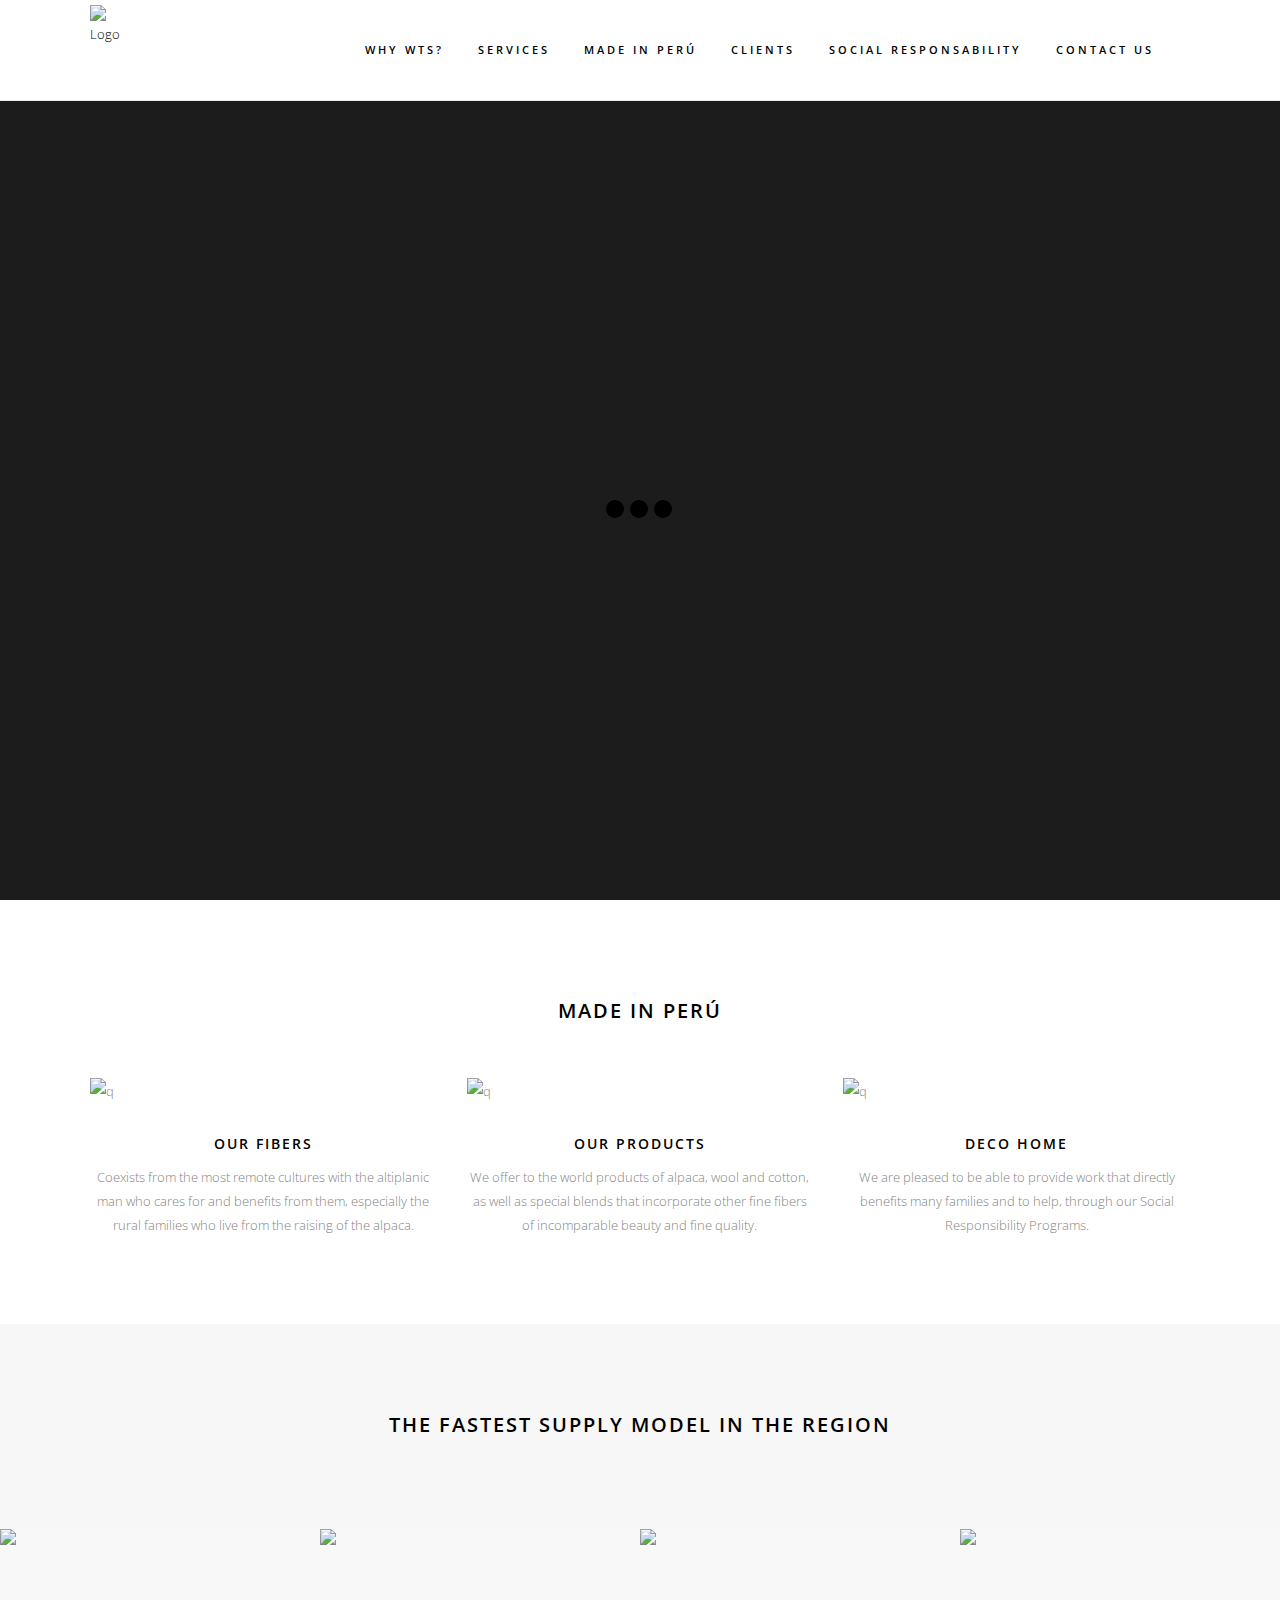
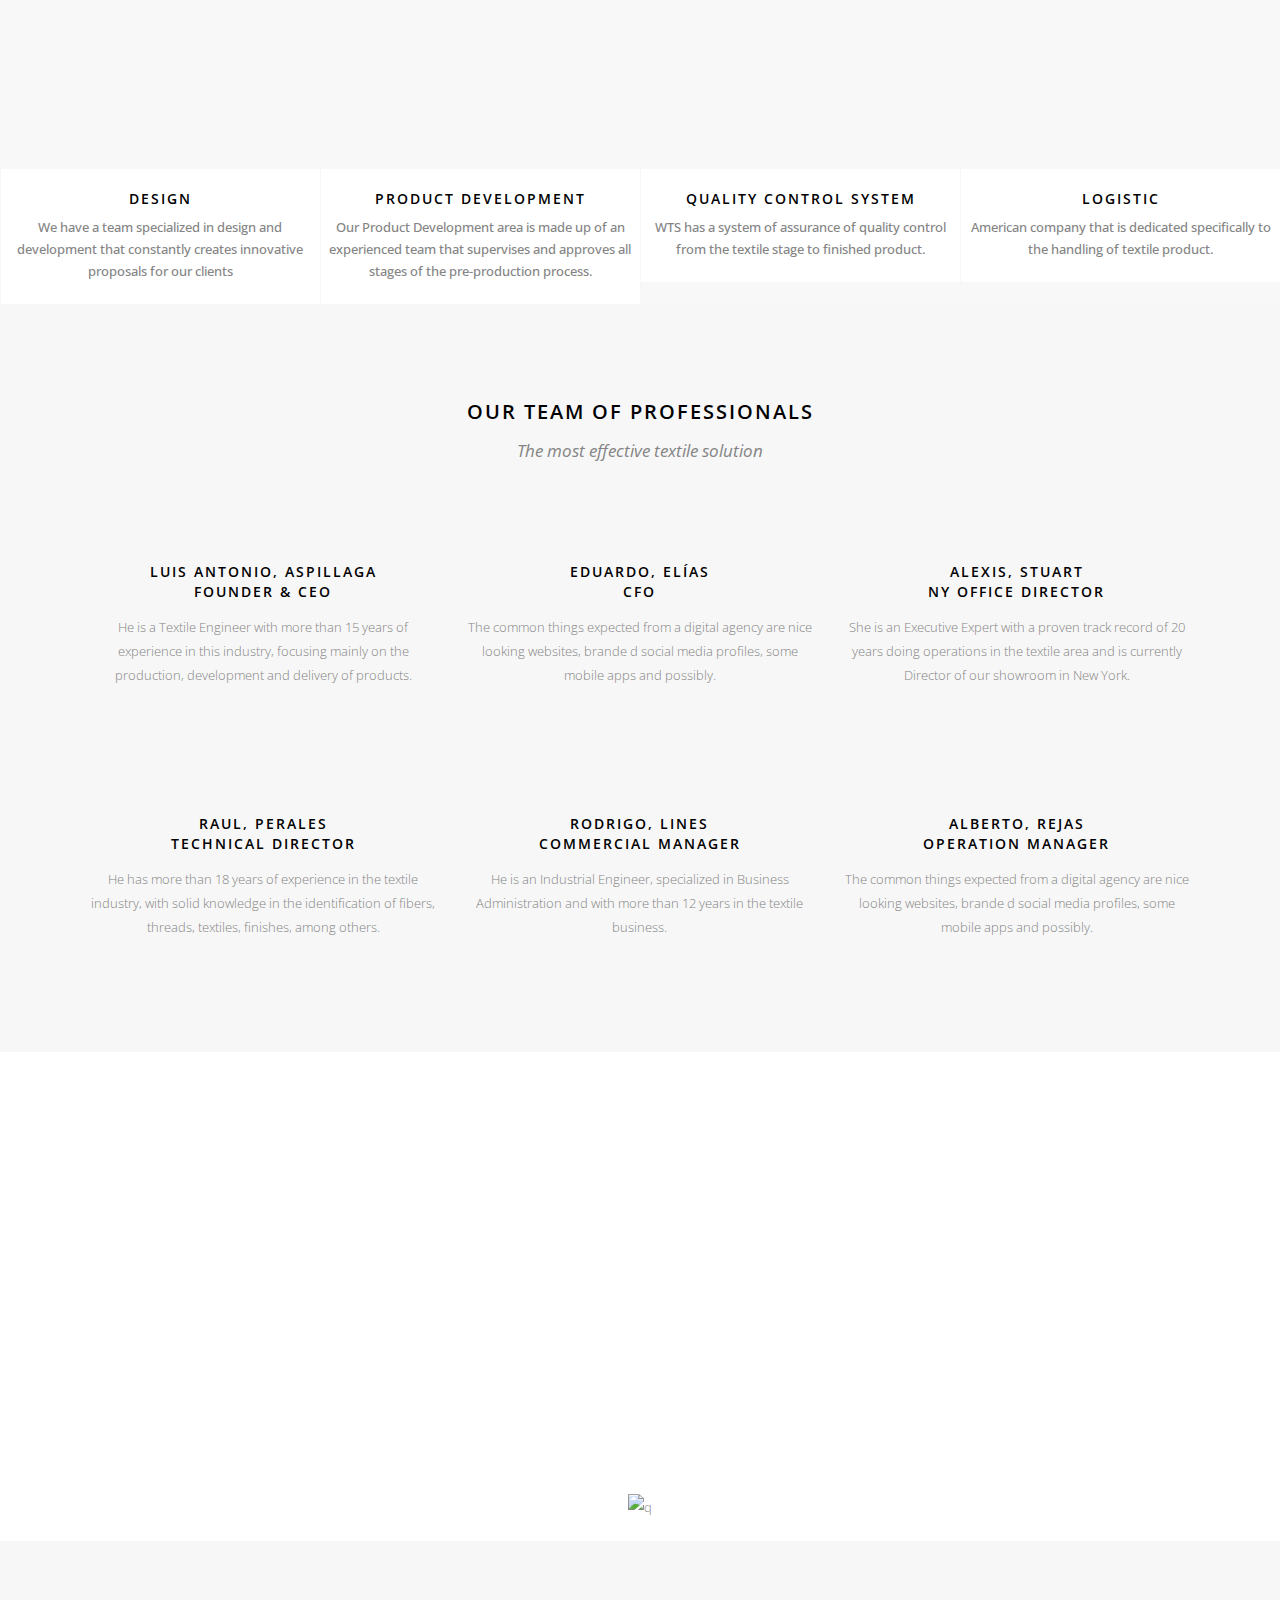
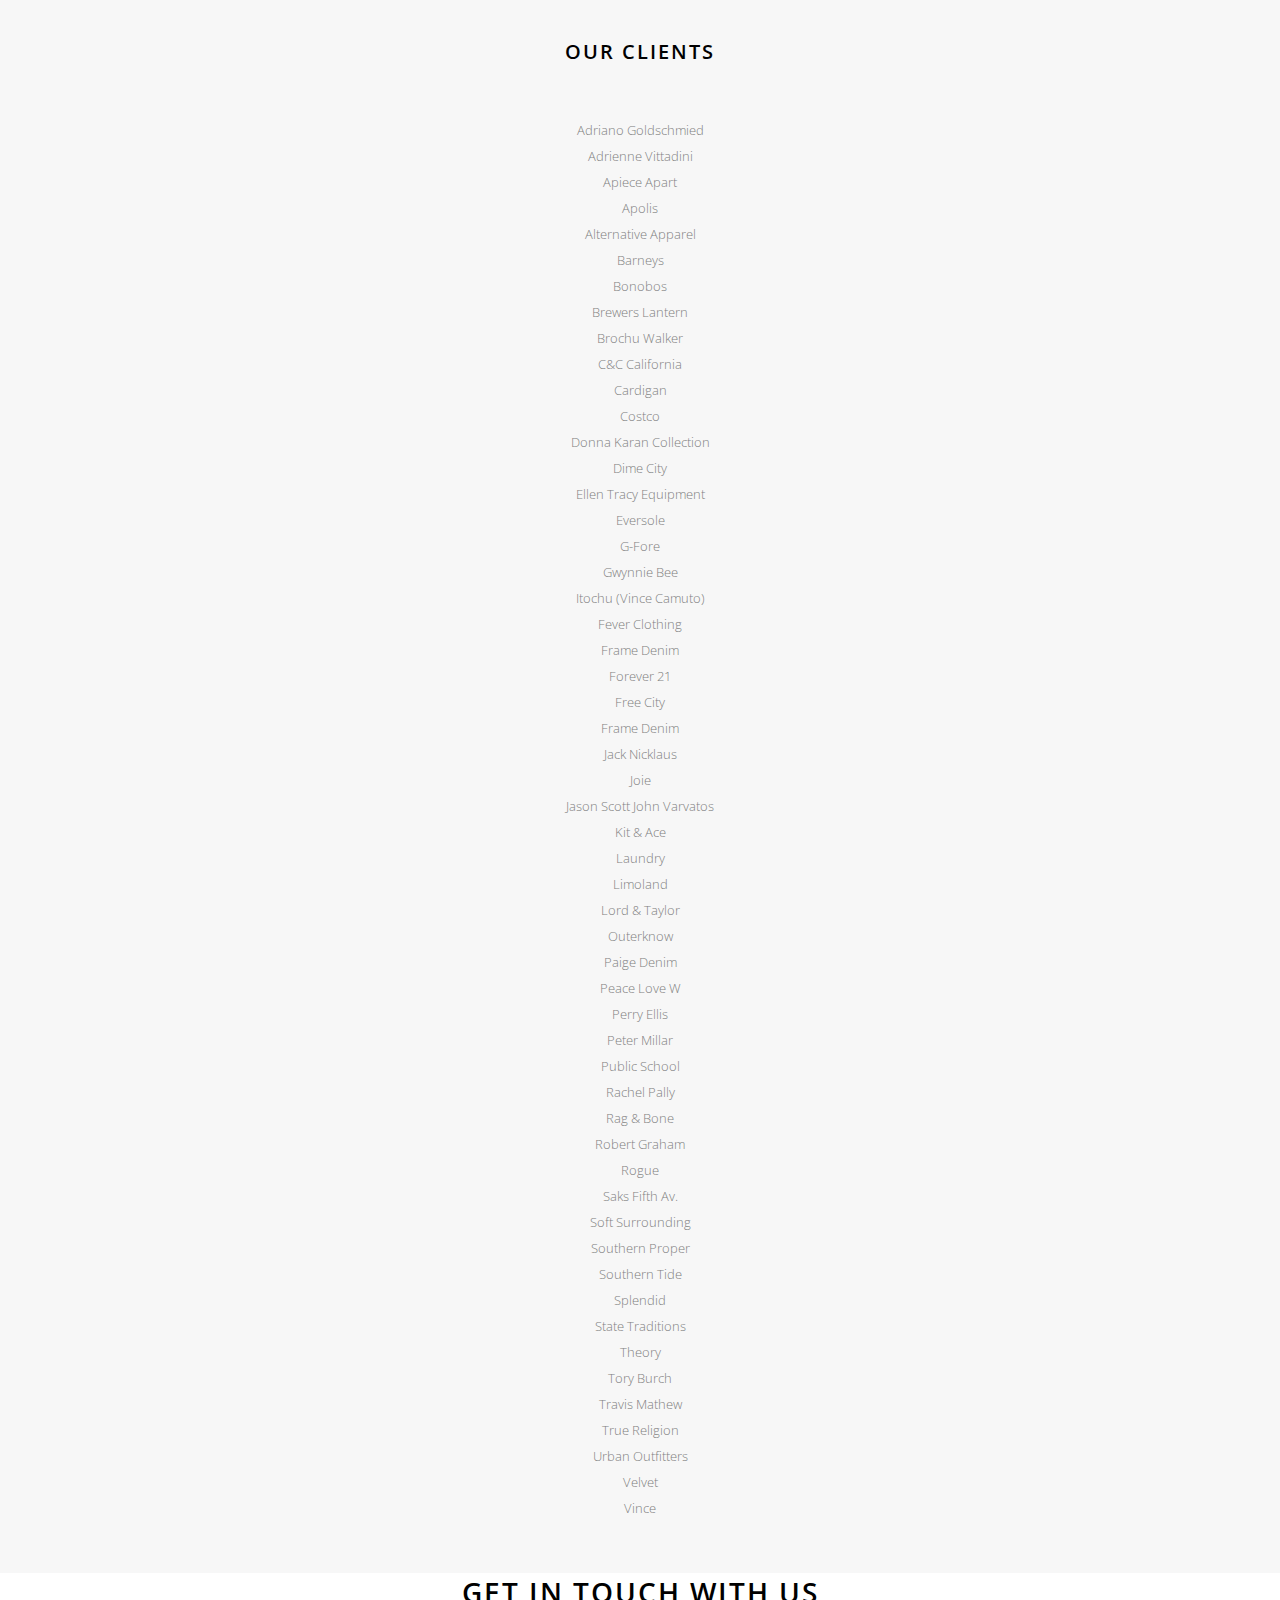
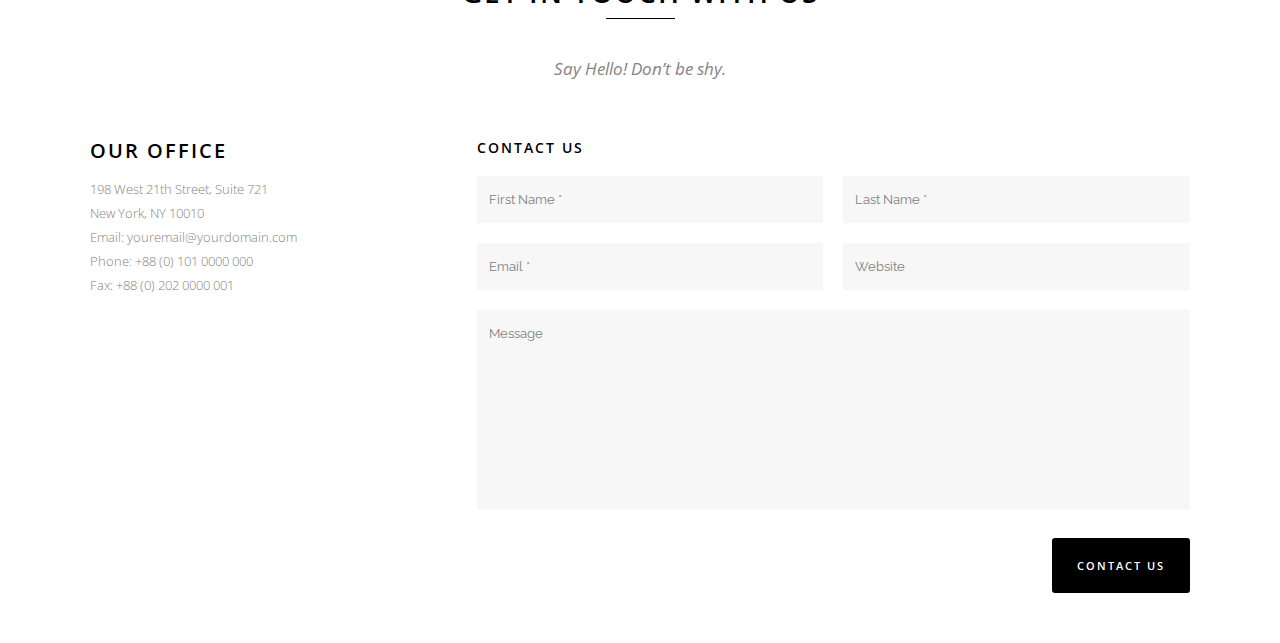
==== index.html @ 3baaa14a "Archivo Web" ====
<!DOCTYPE html>
<html lang="en-US">
<head>
    <meta charset="UTF-8" />
    <meta name="viewport" content="width=device-width,initial-scale=1,user-scalable=no">
    <title>Bridge | Creative Multi-Purpose WordPress Theme</title>
    <link href='http://fonts.googleapis.com/css?family=Raleway:100, 400,300,600,700,500,200|Open+Sans:200,300,400,600,800|Open+Sans:200,300,400,600,700,800|Open+Sans:200,300,400,600,700,800&subset=latin,latin-ext' rel='stylesheet' type='text/css'>
    <link rel='stylesheet' id='ls-google-fonts-css' href='http://fonts.googleapis.com/css?family=Lato:100,300,regular,700,900|Open+Sans:300|Indie+Flower:regular|Oswald:300,regular,700&#038;subset=latin,latin-ext' type='text/css' media='all' />
    <!-- TODO EL THEME SUPER INDISPENSABLE -->
    <link rel='stylesheet' id='stylesheet-css' href='css/main.css' type='text/css' media='all' /> 
    <!-- COLOR DEL FOOTER -->
    <link rel='stylesheet' id='style_dynamic-css' href='css/footerColor.css' type='text/css' media='all' /> 
    <!-- CONTENIDO DEL SLIDER -->
    <link rel='stylesheet' id='responsive-css' href='css/sliderContent.css' type='text/css' media='all' />  
    <!-- PONE EL LINEAL LA SECCIÓN DE 3 FOTOS Y EL SLIDER DE ABAJO -->
    <link rel='stylesheet' id='js_composer_front-css' href='css/horizontalSliderbajoyIMG.css' type='text/css' media='all' /> 
    <!-- Iconos FontAwesome -->
    <link rel="stylesheet" type="text/css" href="css/FontAwesome.css">
    <!--SUPER IMPORANTE PONE FOTOS AL HEADER A LA SECCION IMG JUNTAS Y NÚMEROS AL SLIDER DE ABAJO -->
    <script type='text/javascript' src='JS/imgJuntasyNumerosenSlider.js'></script> 
  
</head>

<body class="home page page-id-15234 page-template page-template-full_width-php ajax_fade page_not_loaded   wpb-js-composer js-comp-ver-4.2.3 vc_responsive">

    <div class="ajax_loader">
        <div class="ajax_loader_1">
            <div class="wave">
                <div class="bounce1"></div>
                <div class="bounce2"></div>
                <div class="bounce3"></div>
            </div>
        </div>
    </div>
  
    <section class="side_menu right">
    <a href="#" target="_self" class="close_side_menu"></a>
    <div id="text-3" class="widget widget_text posts_holder">
        <div class="textwidget">
            <h6>Custom Pages</h6>
            
            <ul>
                <li><a><!-- <a href="http://demo.qodeinteractive.com/bridge21/" target="_self"> --> <span class="qode_icon_shortcode  q_font_awsome_icon   " style=""><i class="fa fa-star-o" style=""></i></span>Home</a></li>
                <li><a><!--<a href="http://demo.qodeinteractive.com/bridge21/about-us/" target="_self">--><span class="qode_icon_shortcode  q_font_awsome_icon   " style=""><i class="fa fa-file" style=""></i></span>About Us</a></li>
                <li><a><!--<a href="http://demo.qodeinteractive.com/bridge21/our-process/" target="_self">--><span class="qode_icon_shortcode  q_font_awsome_icon   " style=""><i class="fa fa-clock-o" style=""></i></span>Our Process</a></li>
                <li><a><!--<a href="http://demo.qodeinteractive.com/bridge21/blog/masonry/" target="_self">--><span class="qode_icon_shortcode  q_font_awsome_icon   " style=""><i class="fa fa-bell" style=""></i></span>Blog</a></li>
                <li><a><!--<a href="http://demo.qodeinteractive.com/bridge21/contact/" target="_self">--><span class="qode_icon_shortcode  q_font_awsome_icon   " style=""><i class="fa fa-tag" style=""></i></span>Contact Us</a></li>
            </ul>
            
            
            <div class="separator  transparent   " style="margin-top: 20px; margin-bottom: 7px;"></div>
            <h6>Portfolio</h6>
            <ul>
                
                <li><a>  <!-- <a href="http://demo.qodeinteractive.com/bridge21/portfolio/gallery-style/five-columns-wide-2/" target="_self">  --> <span class="qode_icon_shortcode  q_font_awsome_icon   " style=""><i class="fa fa-hand-o-right" style=""></i></span>Gallery Style Full Width</a></li>
                
            </ul>

            <div class="separator  transparent   " style="margin-top: 20px; margin-bottom: 7px;"></div>
            <span class='q_social_icon_holder normal_social'><a href='http://twitter.com' target='_blank'><i class='fa fa-twitter fa-lg simple_social' style='font-size: 17px;'></i></a></span>
            <span class='q_social_icon_holder normal_social'><a href='http://www.facebook.com' target='_blank'><i class='fa fa-facebook fa-lg simple_social' style='font-size: 17px;'></i></a></span>
            <span class='q_social_icon_holder normal_social'><a href='https://plus.google.com' target='_blank'><i class='fa fa-google-plus fa-lg simple_social' style='font-size: 17px;'></i></a></span>
            <span class='q_social_icon_holder normal_social'><a href='http://instagram.com' target='_blank'><i class='fa fa-instagram fa-lg simple_social' style='font-size: 17px;'></i></a></span>
            <span class='q_social_icon_holder normal_social'><a href='https://www.tumblr.com' target='_blank'><i class='fa fa-tumblr fa-lg simple_social' style='font-size: 17px;'></i></a></span>
        </div>
    </div>
</section>

<div class="wrapper">
    <div class="wrapper_inner">
            <!-- Google Analytics start -->
            <script>
                var _gaq = _gaq || [];
                _gaq.push(['_setAccount', 'UA-50398491-1']);
                _gaq.push(['_trackPageview']);
                (function () {
                    var ga = document.createElement('script'); ga.type = 'text/javascript'; ga.async = true;
                    ga.src = ('https:' == document.location.protocol ? 'https://ssl' : 'http://www') + '.google-analytics.com/ga.js';
                    var s = document.getElementsByTagName('script')[0]; s.parentNode.insertBefore(ga, s);
                })();
            </script>
            <!-- Google Analytics end -->
            <header class="has_woocommerce_dropdown  scroll_header_top_area  stick with_border with_hover_bg_color page_header">
                <div class="header_inner clearfix">
                    <div class="header_top_bottom_holder">
                        <div class="header_bottom clearfix" style=''>
                            <div class="container">
                                <div class="container_inner clearfix">
                                    <div class="header_inner_left">
                                        <div class="mobile_menu_button"><span><i class="fa fa-bars"></i></span></div>
                                        	<div class="logo_wrapper">
                            				    
                                                
                                                <div class="q_logo"><a href="#">
                                                <img class="normal" src="http://www.wtsusa.us/beta/wp-content/uploads/2017/08/Logo-WTS-Charcoal.png" alt="Logo" /><img class="light" src="http://www.wtsusa.us/beta/wp-content/uploads/2017/08/Logo-WTS-Charcoal.png" alt="Logo" /><img class="dark" src="http://www.wtsusa.us/beta/wp-content/uploads/2017/08/Logo-WTS-Charcoal.png" alt="Logo" /><img class="sticky" src="http://www.wtsusa.us/beta/wp-content/uploads/2017/08/Logo-WTS-Charcoal.png" alt="Logo" /></a></div>
                            				
                                        
                                                
                                                
                                                
                                                
                                        </div> 
                                    </div>
                                    
                                   <div class="header_inner_right">
                                        <div class="side_menu_button_wrapper right">
                                          <div class="side_menu_button">
                                                <a class="side_menu_button_link normal" href="javascript:void(0)">
                                                    <i class="fa fa-bars"></i>
                                                </a>
                                            </div>
                                        </div>
                                    </div> 
        
                                    <nav class="main_menu drop_down right">
                                        <ul id="menu-top_menu" class="">
                                            <li id="nav-menu-item-15569" class="menu-item menu-item-type-post_type menu-item-object-page current-menu-item page_item page-item-15234 current_page_item  narrow">
                                                <a href="#" class="">   <!-- <a href="http://demo.qodeinteractive.com/bridge21/" class=" current "> --> 
                                                    <i class="menu_icon fa blank"></i>
                                                    <span>WHY WTS?</span>
                                                    <span class="plus"></span>
                                                </a>
                                            </li>
                                            <li id="nav-menu-item-9729" class="menu-item menu-item-type-custom menu-item-object-custom menu-item-has-children  has_sub narrow">
                                                <a href="#serv" class="">
                                                    <i class="menu_icon fa blank"></i>
                                                    <span>SERVICES</span>
                                                    <span class="plus"></span>
                                                </a>
                                            </li> 
                                            <li id="nav-menu-item-10774" class="menu-item menu-item-type-custom menu-item-object-custom menu-item-has-children  has_sub wide">
                                                <a href="#portfolio" class="">
                                                    <i class="menu_icon fa blank"></i>
                                                    <span>MADE IN PERÚ</span>
                                                    <span class="plus"></span>
                                                </a>
                                            <li id="nav-menu-item-9779" class="menu-item menu-item-type-custom menu-item-object-custom menu-item-has-children  has_sub narrow">
                                                <a href="#" class="">
                                                    <i class="menu_icon fa blank"></i>
                                                    <span>CLIENTS</span>
                                                    <span class="plus"></span>
                                                </a>
                                            <li id="nav-menu-item-9779" class="menu-item menu-item-type-custom menu-item-object-custom menu-item-has-children  has_sub narrow">
                                                <a href="#" class="">
                                                    <i class="menu_icon fa blank"></i>
                                                    <span>SOCIAL RESPONSABILITY</span>
                                                    <span class="plus"></span>
                                                </a>
                                            <li id="nav-menu-item-9779" class="menu-item menu-item-type-custom menu-item-object-custom menu-item-has-children  has_sub narrow">
                                                <a href="#CONTACT US" class="">
                                                    <i class="menu_icon fa blank"></i>
                                                    <span>CONTACT US</span>
                                                    <span class="plus"></span>
                                                </a>
                                        </ul>
                                    </nav>           
                                    
                                    <nav class="mobile_menu">
                                        <ul id="menu-top_menu-1" class="">
                                            <li id="mobile-menu-item-15569" class="menu-item menu-item-type-post_type menu-item-object-page current-menu-item page_item page-item-15234 current_page_item ">
                                                <a><!-- <a href="http://demo.qodeinteractive.com/bridge21/" class=" current "> --><span>Home</span></a><span class="mobile_arrow"><i class="fa fa-angle-right"></i><i class="fa fa-angle-down"></i></span>
                                            </li>
                                            <li id="mobile-menu-item-9729" class="menu-item menu-item-type-custom menu-item-object-custom menu-item-has-children  has_sub">
                                                <a href="#" class=""><span>Pages</span></a><span class="mobile_arrow"><i class="fa fa-angle-right"></i><i class="fa fa-angle-down"></i></span>
                                                <ul class="sub_menu">
                                                    <li id="mobile-menu-item-16034" class="menu-item menu-item-type-post_type menu-item-object-page "><a><span>About Us</span></a><span class="mobile_arrow"><i class="fa fa-angle-right"></i><i class="fa fa-angle-down"></i></span></li>
                                                    <li id="mobile-menu-item-15571" class="menu-item menu-item-type-post_type menu-item-object-page "><a><span>Our Process</span></a><span class="mobile_arrow"><i class="fa fa-angle-right"></i><i class="fa fa-angle-down"></i></span></li>
                                                    <li id="mobile-menu-item-14541" class="menu-item menu-item-type-post_type menu-item-object-page "><a><span>Contact Us</span></a><span class="mobile_arrow"><i class="fa fa-angle-right"></i><i class="fa fa-angle-down"></i></span></li>
                                                </ul>  
                                            </li>
                                            <li id="mobile-menu-item-10774" class="menu-item menu-item-type-custom menu-item-object-custom menu-item-has-children  has_sub">
                                                <a href="#" class=""><span>Work</span></a>
                                            </li>
                                            <li id="mobile-menu-item-9779" class="menu-item menu-item-type-custom menu-item-object-custom menu-item-has-children  has_sub">
                                                <a href="#" class=""><span>Blog</span></a>
                                            </li>
                                        </ul>
                                    </nav>
  
                                </div>
                            </div>
                        </div>
                    </div>
                </div>
            </header>
            
            <a id='back_to_top' href='#'>
                <span class="fa-stack">
                    <i class="fa fa-arrow-up" style=""></i>
                </span>
            </a>
        
            <div class="content ">
                <div class="meta">
                    <div class="seo_title">Bridge | Creative Multi-Purpose WordPress Theme</div>
                    <span id="qode_page_id">15234</span>
                    <div class="body_classes">home,page,page-id-15234,page-template,page-template-full_width-php,ajax_fade,page_not_loaded,,,wpb-js-composer js-comp-ver-4.2.3,vc_responsive</div>
                </div>
                <div class="content_inner  ">

                <script>
                    var page_scroll_amount_for_sticky = 650;
                </script>
                    <div class="q_slider">
                        <div class="q_slider_inner">
                            <div id="qode-home-slider-5" class="carousel slide  full_screen  q_auto_start   header_not_transparent" data-slide_animation="6000" data-parallax="yes" style="">
                                <div class="qode_slider_preloader">
                                    <div class="ajax_loader" style="margin-top: 50px;">
                                        <div class="ajax_loader_1">
                                            <div class="wave">
                                                <div class="bounce1"></div>
                                                <div class="bounce2"></div>
                                                <div class="bounce3"></div>
                                            </div>
                                        </div>
                                    </div>
                                </div>
                                <div class="carousel-inner " data-start="transform: translateY(0px);" data-1440="transform: translateY(-500px);">
                                    <div class="item " style="">
                                        <div class="image" style="background-image: url(http://www.wtsusa.us/beta/wp-content/uploads/2011/07/slider3.png);">
                                        <img src="http://www.wtsusa.us/beta/wp-content/uploads/2011/07/slider3.png">
                                        </div>
                                        <div class="slider_content_outer">
                                            <div class="slider_content center" style="width: 98%; left: 1%; top: 40%;" data-start="width:98%; opacity:1; left:1%; top:40%;" data-300="opacity: 0; left:1%; top:30%;">
                                                <div class="text">
                                                    <h4 class="slide_subtitle" style="font-size: 24px; font-weight: 400; text-shadow: none;"><span>Your partner for extraordinary solutions</span></h4>
                                                    <h2 class="" style="font-size: 100px; line-height: 100px; font-family: 'Open Sans'; font-weight: 300; text-shadow: none;"><span style="">WTS</span></h2>
                                                    <div style="background-color: #ffffff; width: 24%;" class="separator small"></div>
                                                    <p style="font-size: 24px; line-height: 24px; font-style: italic; font-weight: 300; text-shadow: none;"><span></span></p>
                                                    <a class="qbutton white" href="#">¿WHY US?</a>
                                                </div>
                                            </div>
                                        </div>
                                    </div>
                                    <div class="item " style="">
                                        <div class="image" style="background-image: url(http://www.wtsusa.us/beta/wp-content/uploads/2011/07/slider2.png);">
                                        <img src="http://www.wtsusa.us/beta/wp-content/uploads/2011/07/slider2.png" alt="PIXELPERFECT"></div>
                                        <div class="slider_content_outer">
                                            <div class="slider_content center" style="width: 98%; left: 1%; top: 40%;" data-start="width:98%; opacity:1; left:1%; top:40%;" data-300="opacity: 0; left:1%; top:30%;">
                                                <div class="text">
                                                    <h4 class="slide_subtitle" style="font-size: 24px; font-weight: 400; text-shadow: none;"><span>Our mision is provide for you, extraordinary textile solutions.</span></h4>
                                                    <h2 class="" style="font-size: 100px; line-height: 100px; font-family: 'Open Sans'; font-weight: 300; text-shadow: none;"><span style="">WTS</span></h2>
                                                    <div style="background-color: #ffffff; width: 24%;" class="separator small"></div>
                                                    <p style="font-size: 24px; line-height: 24px; font-style: italic; font-weight: 300; text-shadow: none;"><span></span></p>
                                                    <!-- <a class="qbutton white" href="#">LEARN MORE</a> --></div>
                                            </div>
                                        </div>
                                    </div>
                                    <div class="item " style="">
                                        <div class="image" style="background-image: url(http://www.wtsusa.us/beta/wp-content/uploads/2011/07/slider1.png);">
                                        <img src="http://demo.qodeinteractive.com/bridge21/wp-content/uploads/2014/07/slide02.jpg" alt="PIXELPERFECT"></div>
                                        <div class="slider_content_outer">
                                            <div class="slider_content center" style="width: 98%; left: 1%; top: 40%;" data-start="width:98%; opacity:1; left:1%; top:40%;" data-300="opacity: 0; left:1%; top:30%;">
                                                <div class="text">
                                                    <h4 class="slide_subtitle" style="font-size: 24px; font-weight: 400; text-shadow: none;"><span>Our vision is be the global textile value chain with extraordinary solutions.
                                                    </span></h4>
                                                    <h2 class="" style="font-size: 100px; line-height: 100px; font-family: 'Open Sans'; font-weight: 300; text-shadow: none;"><span style="">WTS</span></h2>
                                                    <div style="background-color: #ffffff; width: 24%;" class="separator small"></div>
                                                    <p style="font-size: 24px; line-height: 24px; font-style: italic; font-weight: 300; text-shadow: none;"><span></span></p>
                                                   <!-- <a class="qbutton white" href="#">LEARN MORE</a> --></div>
                                            </div>
                                        </div>
                                    </div>
                                </div>
                                <ol class="carousel-indicators" data-start="opacity: 1;" data-300="opacity:0;">
                                    <li data-target="#qode-home-slider-5" data-slide-to="0" class="active"></li>
                                    <li data-target="#qode-home-slider-5" data-slide-to="1"></li>
                                    <li data-target="#qode-home-slider-5" data-slide-to="2"></li>
                                </ol>
                                <a class="left carousel-control" href="#qode-home-slider-5" data-slide="prev" data-start="opacity: 0.35;" data-300="opacity:0;"><span class="prev_nav" style="margin-top: 20px;"><i class="fa fa-angle-left"></i></span><span class="thumb_holder" style="margin-top: 20px;"><span class="thumb_top clearfix"><span class="arrow_left"><i class="fa fa-angle-left"></i></span><span class="numbers"><span class="prev"></span>/ 2</span></span><span class="img_outer"><span class="img"></span></span></span></a><a class="right carousel-control" href="#qode-home-slider-5" data-slide="next" data-start="opacity: 0.35;" data-300="opacity:0;"><span class="next_nav" style="margin-top: 20px;"><i class="fa fa-angle-right"></i></span><span class="thumb_holder" style="margin-top: 20px;"><span class="thumb_top clearfix"><span class="numbers"> <span class="next"></span>/ 2</span><span class="arrow_right"><i class="fa fa-angle-right"></i></span></span><span class="img_outer"><span class="img"></span></span></span></a>
                            </div>
                        </div>
                    </div>


                    <div class="full_width">
                        <div class="full_width_inner">
                            <div data-q_id="#portfolio" data-q_title="Portfolio List" data-q_icon="fa-list" class="wpb_row section vc_row-fluid grid_section" style='background-color: #ffffff; padding-top: 98px; padding-bottom: 10px; text-align: left;'>
                                <div class=" section_inner clearfix">
                                    <div class='section_inner_margin clearfix'>
                                        <div class="vc_span12 wpb_column column_container">
                                            <div class="wpb_wrapper">
                                                <div class="wpb_row section vc_row-fluid" style='text-align: left;'>
                                                    <div class=" full_section_inner clearfix">
       
                                                        <div class="wpb_text_column wpb_content_element ">
                                                            <div class="wpb_wrapper">
                                                                <h3 style="text-align: center;">MADE IN PERÚ</h3>
                                                            </div>
                                                        </div> <br><br>
                                                        
                                                        <div class="vc_span4 wpb_column column_container">
                                                            <div class="wpb_wrapper">
                                                                <div class="wpb_single_image wpb_content_element vc_align_left">
                                                                    <div>
                                                                        <div class="wpb_wrapper">
                                                                            <img width="352" height="234" src="http://www.wtsusa.us/beta/wp-content/uploads/2017/08/IMG_4001a.jpg" alt="q" />
                                                                        </div>
                                                                    </div>
                                                                </div>
                                                                <div class="separator  transparent center  " style="margin-top: 29px; margin-bottom: 0px;"></div>
                                                                <div class="wpb_text_column wpb_content_element ">
                                                                    <div class="wpb_wrapper">
                                                                        <h5 style="text-align: center;">OUR FIBERS</h5>
                                                                    </div>
                                                                </div>
                                                                <div class="separator  transparent center  " style="margin-top: 10px; margin-bottom: 0px;"></div>
                                                                <div class="wpb_text_column wpb_content_element ">
                                                                    <div class="wpb_wrapper">
                                                                        <p style="text-align: center;">Coexists from the most remote cultures with the altiplanic man who cares for and benefits from them, especially the rural families who live from the raising of the alpaca.
                                                                        </p>
                                                                    </div>
                                                                </div>
                                                                <div class="separator  transparent center  " style="margin-top: 76px; margin-bottom: 0px;"></div>
                                                            </div>
                                                        </div>

                                                        <div class="vc_span4 wpb_column column_container">
                                                            <div class="wpb_wrapper">
                                                                <div class="wpb_single_image wpb_content_element vc_align_left">
                                                                    <div>
                                                                        <div class="wpb_wrapper">
                                                                            <img width="352" height="234" src="http://www.wtsusa.us/beta/wp-content/uploads/2017/08/IMG_1558.jpg" alt="q" />
                                                                        </div>
                                                                    </div>
                                                                </div>
                                                                <div class="separator  transparent center  " style="margin-top: 29px; margin-bottom: 0px;"></div>

                                                                <div class="wpb_text_column wpb_content_element ">
                                                                    <div class="wpb_wrapper">
                                                                        <h5 style="text-align: center;">OUR PRODUCTS</h5>
                                                                    </div>
                                                                </div>
                                                                <div class="separator  transparent center  " style="margin-top: 10px; margin-bottom: 0px;"></div>
                                                                <div class="wpb_text_column wpb_content_element ">
                                                                    <div class="wpb_wrapper">
                                                                        <p style="text-align: center;">We offer to the world products of alpaca, wool and cotton, as well as special blends that incorporate other fine fibers of incomparable beauty and fine quality.</p>
                                                                    </div>
                                                                </div>
                                                                <div class="separator  transparent center  " style="margin-top: 76px; margin-bottom: 0px;"></div>
                                                            </div>
                                                        </div>

                                                        <div class="vc_span4 wpb_column column_container">
                                                            <div class="wpb_wrapper">
                                                                <div class="wpb_single_image wpb_content_element vc_align_left">
                                                                    <div>
                                                                        <div class="wpb_wrapper">
                                                                            <img width="352" height="234" src="http://www.wtsusa.us/beta/wp-content/uploads/2017/08/wts-9.jpg" alt="q" /> 
                                                                        </div>
                                                                    </div>
                                                                </div>
                                                                <div class="separator  transparent center  " style="margin-top: 29px; margin-bottom: 0px;"></div>
                                                                <div class="wpb_text_column wpb_content_element ">
                                                                    <div class="wpb_wrapper">
                                                                        <h5 style="text-align: center;">DECO HOME</h5>
                                                                    </div>
                                                                </div>
                                                                <div class="separator  transparent center  " style="margin-top: 10px; margin-bottom: 0px;"></div>
                                                                <div class="wpb_text_column wpb_content_element ">
                                                                    <div class="wpb_wrapper">
                                                                        <p style="text-align: center;">We are pleased to be able to provide work that directly benefits many families and to help, through our Social Responsibility Programs.</p>
                                                                    </div>
                                                                </div>
                                                                <div class="separator  transparent center  " style="margin-top: 76px; margin-bottom: 0px;"></div>
                                                            </div>
                                                        </div>
                                                    </div>
                                                </div>
                                            </div>
                                        </div>
                                    </div>
                                </div>
                            </div>
                            
                            <div class="wpb_row section vc_row-fluid grid_section" style='background-color: #f7f7f7; padding-top: 88px; padding-bottom: 70px; text-align: left;'>
                                <div class=" section_inner clearfix">
                                    <div class='section_inner_margin clearfix'>
                                        <div class="vc_span12 wpb_column column_container">
                                            <div class="wpb_wrapper">
                                                <div class="wpb_text_column wpb_content_element ">
                                                    <div class="wpb_wrapper">
                                                        <h3 style="text-align: center;">The fastest supply model in the region</h3>
                                                    </div>
                                                </div>
                                                <div class="separator  transparent center  " style="margin-top: 20px; margin-bottom: 0px;"></div>
                                            </div>
                                        </div>
                                    </div>
                                </div>
                            </div>
                            
                            <div class="wpb_row section vc_row-fluid" style='background-color: #f8f8f8; text-align: left;'>
                                <div class=" full_section_inner clearfix">
                                    <div class="vc_span12 wpb_column column_container">      
                                        <div class="wpb_wrapper">
                                            <div class='projects_holder_outer v4 portfolio_no_space portfolio_standard '>
                                                <div class='projects_holder clearfix v4 standard_no_space'>
                                                    <article class='mix portfolio_category_17 portfolio_category_5 '>
                                                        <div class='image_holder'>
                                                            <a class='portfolio_link_for_touch' href='http://www.wtsusa.us/beta/wp-content/uploads/2017/08/IMG_4156.jpg' target='_self'><span class='image'>
                                                            <img width="1100" height="825" src="http://www.wtsusa.us/beta/wp-content/uploads/2017/08/IMG_4156.jpg" class="attachment-full wp-post-image" alt="qode interactive strata" /></span></a><span class='text_holder'><span class='text_outer'><span class='text_inner'><span class='feature_holder'><span class="feature_holder_icons"><a class='lightbox qbutton small white' title='Stockholm Fashion' href='http://www.wtsusa.us/beta/wp-content/uploads/2017/08/IMG_4156.jpg' data-rel='prettyPhoto[pretty_photo_gallery]'>zoom</a><a class='preview qbutton small white' href='http://www.wtsusa.us/beta/wp-content/uploads/2017/08/IMG_4156.jpg' target='_self'>view</a></span></span></span></span></span>
                                                        </div>
                                                        <div class='portfolio_description text_align_center' style='border-style: solid; border-color: #f7f7f7; background-color: #ffffff;'>
                                                            <h5 class="portfolio_title"><a href="http://www.wtsusa.us/beta/wp-content/uploads/2017/08/IMG_4156.jpg" target="_self">DESIGN</a></h5>
                                                            <span class="project_category">We have a team specialized in design and development that constantly creates innovative proposals for our clients</span>
                                                        </div>
                                                    </article>
                                                    
                                                    <article class='mix portfolio_category_17 '>
                                                        <div class='image_holder'><a class='portfolio_link_for_touch' href='http://www.wtsusa.us/beta/wp-content/uploads/2017/08/1.jpg' target='_self'><span class='image'>
                                                            <img width="1100" height="825" src="http://www.wtsusa.us/beta/wp-content/uploads/2017/08/1.jpg" class="attachment-full wp-post-image" alt="qode interactive strata" /></span></a><span class='text_holder'><span class='text_outer'><span class='text_inner'><span class='feature_holder'><span class="feature_holder_icons"><a class='lightbox qbutton small white' title='Vintage Vinyl House' href='http://www.wtsusa.us/beta/wp-content/uploads/2017/08/1.jpg' data-rel='prettyPhoto[pretty_photo_gallery]'>zoom</a><a class='preview qbutton small white' href='http://www.wtsusa.us/beta/wp-content/uploads/2017/08/1.jpg' target='_self'>view</a></span></span></span></span></span>
                                                        </div>
                                                        <div class='portfolio_description text_align_center' style='border-style: solid; border-color: #f7f7f7; background-color: #ffffff;'>
                                                            <h5 class="portfolio_title"><a href="http://www.wtsusa.us/beta/wp-content/uploads/2017/08/1.jpg" target="_self">PRODUCT DEVELOPMENT</a></h5>
                                                            <span class="project_category">Our Product Development area is made up of an experienced team that supervises and approves all stages of the pre-production process.</span>
                                                        </div>
                                                    </article>
                                                    
                                                    <article class='mix portfolio_category_17 portfolio_category_2 '>
                                                        <div class='image_holder'><a class='portfolio_link_for_touch' href='http://www.wtsusa.us/beta/wp-content/uploads/2017/05/fondo_fila5.jpg' target='_self'><span class='image'>
                                                            <img width="1100" height="825" src="http://www.wtsusa.us/beta/wp-content/uploads/2017/05/fondo_fila5.jpg" class="attachment-full wp-post-image" alt="qode interactive strata" /></span></a><span class='text_holder'><span class='text_outer'><span class='text_inner'><span class='feature_holder'><span class="feature_holder_icons"><a class='lightbox qbutton small white' title='Fast Vector Mobile' href='http://www.wtsusa.us/beta/wp-content/uploads/2017/05/fondo_fila5.jpg' data-rel='prettyPhoto[pretty_photo_gallery]'>zoom</a><a class='preview qbutton small white' href='http://www.wtsusa.us/beta/wp-content/uploads/2017/05/fondo_fila5.jpg' target='_self'>view</a></span></span></span></span></span>
                                                        </div>
                                                        <div class='portfolio_description text_align_center' style='border-style: solid; border-color: #f7f7f7; background-color: #ffffff;'>
                                                            <h5 class="portfolio_title"><a href="http://www.wtsusa.us/beta/wp-content/uploads/2017/05/fondo_fila5.jpg" target="_self">Quality Control System</a></h5>
                                                            <span class="project_category">WTS has a system of assurance of quality control from the textile stage to finished product.</span>
                                                        </div>
                                                    </article>
                                                    
                                                    <article class='mix portfolio_category_2 '>
                                                        <div class='image_holder'><a class='portfolio_link_for_touch' href='http://www.wtsusa.us/beta/wp-content/uploads/2017/08/1.jpg' target='_self'><span class='image'>
                                                            <img width="1100" height="825" src="http://www.wtsusa.us/beta/wp-content/uploads/2017/08/1.jpg" class="attachment-full wp-post-image" alt="qode interactive strata" /></span></a><span class='text_holder'><span class='text_outer'><span class='text_inner'><span class='feature_holder'><span class="feature_holder_icons"><a class='lightbox qbutton small white' title='67B Construction Studio' href='http://www.wtsusa.us/beta/wp-content/uploads/2017/08/1.jpg' data-rel='prettyPhoto[pretty_photo_gallery]'>zoom</a><a class='preview qbutton small white' href='http://www.wtsusa.us/beta/wp-content/uploads/2017/08/1.jpg' target='_self'>view</a></span></span></span></span></span>
                                                        </div>
                                                        <div class='portfolio_description text_align_center' style='border-style: solid; border-color: #f7f7f7; background-color: #ffffff;'>
                                                            <h5 class="portfolio_title"><a href="http://www.wtsusa.us/beta/wp-content/uploads/2017/08/1.jpg" target="_self">LOGISTIC</a></h5>
                                                            <span class="project_category">American company that is dedicated specifically to the handling of textile product.</span>
                                                        </div>
                                                    </article>
                                                    
                                                    <div class='filler'></div>
                                                    <div class='filler'></div>
                                                    <div class='filler'></div>
                                                    <div class='filler'></div>
                                                </div>
                                            </div>
                                        </div>
                                    </div>
                                </div>
                            </div> 
                            
                            
                            
                            
                            
                            
                            
                            <div data-q_id="#portfolio" data-q_title="Portfolio List" data-q_icon="fa-list" class="wpb_row section vc_row-fluid grid_section" style='background-color: #f7f7f7; padding-top: 94px; padding-bottom: 40px; text-align: left;'>
                                <div class=" section_inner clearfix">
                                    <div class='section_inner_margin clearfix'>
                                        <div class="vc_span12 wpb_column column_container">
                                            <div class="wpb_wrapper">

                                                <div class="wpb_text_column wpb_content_element ">
                                                    <div class="wpb_wrapper">
                                                        <h3 style="text-align: center;">OUR TEAM OF PROFESSIONALS</h3>

                                                    </div>
                                                </div>
                                                <div class="separator  transparent center  " style="margin-top: 10px; margin-bottom: 0px;"></div>

                                                <div class="wpb_text_column wpb_content_element ">
                                                    <div class="wpb_wrapper">
                                                        <h4 style="text-align: center;">The most effective textile solution</h4>

                                                    </div>
                                                </div>
                                                <div class="separator  transparent center  " style="margin-top: 18px; margin-bottom: 25px;"></div>
                                                <div class="wpb_row section vc_row-fluid" style='text-align: center;'>
                                                    <div class=" full_section_inner clearfix">
                                                        
                                                        
                                                        <div class="vc_span4 wpb_column column_container">
                                                            <div class="wpb_wrapper">

                                                                <div class="wpb_single_image wpb_content_element vc_align_center  element_from_fade">
                                                                    <div style='transition-delay: 0.1s'>
                                                                        <div class="wpb_wrapper">

                                                                            <img width="351" height="283" src="http://www.wtsusa.us/beta/wp-content/uploads/2017/08/IMG_1154ii.jpg" class=" vc_box_border_grey attachment-full" alt="q" />
                                                                        </div>
                                                                    </div>
                                                                </div>
                                                                <div class="separator  transparent center  " style="margin-top: 25px; margin-bottom: 0px;"></div>

                                                                <div class="wpb_text_column wpb_content_element ">
                                                                    <div class="wpb_wrapper">
                                                                        <h5 style="text-align: center;">LUIS ANTONIO, ASPILLAGA</h5>
                                                                        <h5 style="text-align: center;">founder & ceo</h5>

                                                                    </div>
                                                                </div>
                                                                <div class="separator  transparent center  " style="margin-top: 12px; margin-bottom: 0px;"></div>

                                                                <div class="wpb_text_column wpb_content_element ">
                                                                    <div class="wpb_wrapper">
                                                                        <p style="text-align: center;">He is a Textile Engineer with more than 15 years of experience in this industry, focusing mainly on the production, development and delivery of products.</p>

                                                                    </div>
                                                                </div>
                                                                <div class="separator  transparent center  " style="margin-top: 16px; margin-bottom: 0px;"></div>
                                                                <div class="separator  transparent center  " style="margin-top: 55px; margin-bottom: 0px;"></div>

                                                            </div>
                                                        </div>

                                                        
                                                        
                                                        <div class="vc_span4 wpb_column column_container">
                                                            <div class="wpb_wrapper">

                                                                <div class="wpb_single_image wpb_content_element vc_align_center  element_from_fade">
                                                                    <div style='transition-delay: 0.3s'>
                                                                        <div class="wpb_wrapper">

                                                                            <img width="351" height="283" src="http://www.wtsusa.us/beta/wp-content/uploads/2017/08/IMG_1906-2-1.jpg" class=" vc_box_border_grey attachment-full" alt="q" />
                                                                        </div>
                                                                    </div>
                                                                </div>
                                                                <div class="separator  transparent center  " style="margin-top: 25px; margin-bottom: 0px;"></div>

                                                                <div class="wpb_text_column wpb_content_element ">
                                                                    <div class="wpb_wrapper">
                                                                        <h5 style="text-align: center;">EDUARDO, ELÍAS</h5>
                                                                        <h5 style="text-align: center;">CFO</h5>

                                                                    </div>
                                                                </div>
                                                                <div class="separator  transparent center  " style="margin-top: 12px; margin-bottom: 0px;"></div>

                                                                <div class="wpb_text_column wpb_content_element ">
                                                                    <div class="wpb_wrapper">
                                                                        <p style="text-align: center;">The common things expected from a digital agency are nice looking websites, brande d social media profiles, some mobile apps and possibly.</p>

                                                                    </div>
                                                                </div>
                                                                <div class="separator  transparent center  " style="margin-top: 16px; margin-bottom: 0px;"></div>

                                                                
                                                                <div class="separator  transparent center  " style="margin-top: 55px; margin-bottom: 0px;"></div>

                                                            </div>
                                                        </div>

                                                        
                                                        
                                                        <div class="vc_span4 wpb_column column_container">
                                                            <div class="wpb_wrapper">

                                                                <div class="wpb_single_image wpb_content_element vc_align_center  element_from_fade">
                                                                    <div style='transition-delay: 0.3s'>
                                                                        <div class="wpb_wrapper">

                                                                            <img width="351" height="283" src="http://www.wtsusa.us/beta/wp-content/uploads/2017/08/47.png" class=" vc_box_border_grey attachment-full" alt="q" />
                                                                        </div>
                                                                    </div>
                                                                </div>
                                                                <div class="separator  transparent center  " style="margin-top: 25px; margin-bottom: 0px;"></div>

                                                                <div class="wpb_text_column wpb_content_element ">
                                                                    <div class="wpb_wrapper">
                                                                        <h5 style="text-align: center;">ALEXIS, STUART</h5>
                                                                        <h5 style="text-align: center;">NY OFFICE DIRECTOR</h5>

                                                                    </div>
                                                                </div>
                                                                <div class="separator  transparent center  " style="margin-top: 12px; margin-bottom: 0px;"></div>

                                                                <div class="wpb_text_column wpb_content_element ">
                                                                    <div class="wpb_wrapper">
                                                                        <p style="text-align: center;">She is an Executive Expert with a proven track record of 20 years doing operations in the textile area and is currently Director of our showroom in New York.</p>
                                                                    </div>
                                                                </div>
                                                                <div class="separator  transparent center  " style="margin-top: 16px; margin-bottom: 0px;"></div>

                                                                
                                                                <div class="separator  transparent center  " style="margin-top: 55px; margin-bottom: 0px;"></div>

                                                            </div>
                                                        </div>

                                                        
                                                        
                                                        
                                                        <div class="vc_span4 wpb_column column_container">
                                                            <div class="wpb_wrapper">

                                                                <div class="wpb_single_image wpb_content_element vc_align_center  element_from_fade">
                                                                    <div style='transition-delay: 0.5s'>
                                                                        <div class="wpb_wrapper">

                                                                            <img width="351" height="283" src="http://www.wtsusa.us/beta/wp-content/uploads/2017/08/IMG_1532i.jpg" alt="q" />
                                                                        </div>
                                                                    </div>
                                                                </div>
                                                                <div class="separator  transparent center  " style="margin-top: 25px; margin-bottom: 0px;"></div>

                                                                <div class="wpb_text_column wpb_content_element ">
                                                                    <div class="wpb_wrapper">
                                                                        <h5 style="text-align: center;">RAUL, PERALES</h5>
                                                                        <h5 style="text-align: center;">TECHNICAL DIRECTOR</h5>

                                                                    </div>
                                                                </div>
                                                                <div class="separator  transparent center  " style="margin-top: 12px; margin-bottom: 0px;"></div>

                                                                <div class="wpb_text_column wpb_content_element ">
                                                                    <div class="wpb_wrapper">
                                                                        <p style="text-align: center;">He has more than 18 years of experience in the textile industry, with solid knowledge in the identification of fibers, threads, textiles, finishes, among others.</p>

                                                                    </div>
                                                                </div>
                                                                <div class="separator  transparent center  " style="margin-top: 16px; margin-bottom: 0px;"></div>

                                                               
                                                                <div class="separator  transparent center  " style="margin-top: 55px; margin-bottom: 0px;"></div>

                                                            </div>
                                                        </div>
                                                        <div class="vc_span4 wpb_column column_container">
                                                            <div class="wpb_wrapper">

                                                                <div class="wpb_single_image wpb_content_element vc_align_center  element_from_fade">
                                                                    <div style='transition-delay: 0.5s'>
                                                                        <div class="wpb_wrapper">

                                                                            <img width="351" height="283" src="http://www.wtsusa.us/beta/wp-content/uploads/2017/08/IMG_1262i.jpg" class=" vc_box_border_grey attachment-full" alt="q" />
                                                                        </div>
                                                                    </div>
                                                                </div>
                                                                <div class="separator  transparent center  " style="margin-top: 25px; margin-bottom: 0px;"></div>

                                                                <div class="wpb_text_column wpb_content_element ">
                                                                    <div class="wpb_wrapper">
                                                                        <h5 style="text-align: center;">RODRIGO, LINES</h5>
                                                                        <h5 style="text-align: center;">COMMERCIAL MANAGER</h5>

                                                                    </div>
                                                                </div>
                                                                <div class="separator  transparent center  " style="margin-top: 12px; margin-bottom: 0px;"></div>

                                                                <div class="wpb_text_column wpb_content_element ">
                                                                    <div class="wpb_wrapper">
                                                                        <p style="text-align: center;">He is an Industrial Engineer, specialized in Business Administration and with more than 12 years in the textile business.</p>

                                                                    </div>
                                                                </div>
                                                                <div class="separator  transparent center  " style="margin-top: 16px; margin-bottom: 0px;"></div>

                                                                
                                                                <div class="separator  transparent center  " style="margin-top: 55px; margin-bottom: 0px;"></div>

                                                            </div>
                                                        </div>
                                                        <div class="vc_span4 wpb_column column_container">
                                                            <div class="wpb_wrapper">

                                                                <div class="wpb_single_image wpb_content_element vc_align_center  element_from_fade">
                                                                    <div style='transition-delay: 0.5s'>
                                                                        <div class="wpb_wrapper">

                                                                            <img width="351" height="283" src="http://www.wtsusa.us/beta/wp-content/uploads/2017/08/IMG_3788.jpg" class=" vc_box_border_grey attachment-full" alt="q" />
                                                                        </div>
                                                                    </div>
                                                                </div>
                                                                <div class="separator  transparent center  " style="margin-top: 25px; margin-bottom: 0px;"></div>

                                                                <div class="wpb_text_column wpb_content_element ">
                                                                    <div class="wpb_wrapper">
                                                                        <h5 style="text-align: center;">ALBERTO, REJAS</h5>
                                                                        <h5 style="text-align: center;">OPERATION MANAGER</h5>

                                                                    </div>
                                                                </div>
                                                                <div class="separator  transparent center  " style="margin-top: 12px; margin-bottom: 0px;"></div>

                                                                <div class="wpb_text_column wpb_content_element ">
                                                                    <div class="wpb_wrapper">
                                                                        <p style="text-align: center;">The common things expected from a digital agency are nice looking websites, brande d social media profiles, some mobile apps and possibly.</p>

                                                                    </div>
                                                                </div>
                                                                <div class="separator  transparent center  " style="margin-top: 16px; margin-bottom: 0px;"></div>

                                                                
                                                                <div class="separator  transparent center  " style="margin-top: 55px; margin-bottom: 0px;"></div>

                                                            </div>
                                                        </div>
                                                        
                                                        
                                                    </div>
                                                </div>
                                            </div>
                                        </div>
                                    </div>
                                </div>
                            </div>
                
                            
                            
                            
                            
                            <section data-q_title="Portfolio List" data-q_icon="fa-list" data-speed="1" class="parallax_section_holder  " style="height: 420px; background-image: url('http://www.wtsusa.us/beta/wp-content/uploads/2017/08/WTSParallax.jpg');">
                                <div class="parallax_content left">
                                    <div class="vc_span12 wpb_column column_container">
                                        <div class="wpb_wrapper">
                                            <div class="separator  transparent center  " style="margin-top: 145px; margin-bottom: 0px;"></div>
                                            <div class="wpb_row section vc_row-fluid grid_section" style='text-align: left;'>
                                                <div class=" section_inner clearfix">
                                                    <div class='section_inner_margin clearfix'>
                                                        <div class="vc_span3 wpb_column column_container">
                                                            <div class="wpb_wrapper">
                                                                <div class="q_counter_holder  center"><span class="counter  zero" style="color: #ffffff;">256</span><span class="separator small" style="background-color: #ffffff;"></span><p class="counter_text" style="font-size: 14px; color: #ffffff;">Cups Of Coffee</p>
                                                                </div>
                                                            </div>
                                                        </div>
                                                        <div class="vc_span3 wpb_column column_container">
                                                            <div class="wpb_wrapper">
                                                                <div class="q_counter_holder  center"><span class="counter  zero" style="color: #ffffff;">889</span><span class="separator small" style="background-color: #ffffff;"></span><p class="counter_text" style="font-size: 14px; color: #ffffff;">Photographs</p>
                                                                </div>
                                                            </div>
                                                        </div>
                                                        <div class="vc_span3 wpb_column column_container">
                                                            <div class="wpb_wrapper">
                                                                <div class="q_counter_holder  center"><span class="counter  zero" style="color: #ffffff;">124</span><span class="separator small" style="background-color: #ffffff;"></span><p class="counter_text" style="font-size: 14px; color: #ffffff;">Finished Projects</p>
                                                                </div>
                                                            </div>
                                                        </div>
                                                        <div class="vc_span3 wpb_column column_container">
                                                            <div class="wpb_wrapper">
                                                                <div class="q_counter_holder  center"><span class="counter  zero" style="color: #ffffff;">36</span><span class="separator small" style="background-color: #ffffff;"></span><p class="counter_text" style="font-size: 14px; color: #ffffff;">Awards Won</p>
                                                                </div>
                                                            </div>
                                                        </div>
                                                    </div>
                                                </div>
                                            </div>
                                            <div class="separator  transparent center  " style="margin-top: 100px; margin-bottom: 0px;"></div>
                                        </div>
                                    </div>
                                </div>
                            </section>

                            <div class="wpb_row section vc_row-fluid grid_section" style='background-color: #ffffff; padding-top: 21px; padding-bottom: 21px; text-align: center;'>
                                <div class=" section_inner clearfix">
                                    <div class='section_inner_margin clearfix'>
                                        <div class="vc_span12 wpb_column column_container">
                                            <div class="wpb_wrapper">
                                                <div class="wpb_single_image wpb_content_element vc_align_center">
                                                    <div>
                                                        <div class="wpb_wrapper">
                                                            <img width="110" height="85" src="http://www.wtsusa.us/beta/wp-content/uploads/2017/08/Logo-WTS-Charcoal.png" class=" vc_box_border_grey attachment-full" alt="q" />
                                                        </div>
                                                    </div>
                                                </div>
                                            </div>
                                        </div>
                                    </div>
                                </div>
                            </div>
                        </div>
                    </div>
                </div>
            </div>

            <footer>
                <div class="footer_inner clearfix">
                    <div class="footer_top_holder">
                        <div class="footer_top">
                            <div class="container">
                                <div class="container_inner">
                                    
                                    
                                  <!--  <div class="four_columns clearfix">
                                        <div class="column1">
                                            <div class="column_inner">
                                                <div id="nav_menu-4" class="widget widget_nav_menu">
                                                    <h5>PAGE EXAMPLES</h5>
                                                    <div class="menu-footer_column_menu1-container">
                                                        <ul id="menu-footer_column_menu1" class="menu">
                                                            <li id="menu-item-16007" class="menu-item menu-item-type-custom menu-item-object-custom menu-item-16007"><a href="#">Retina Homepage</a></li>
                                                            <li id="menu-item-16008" class="menu-item menu-item-type-custom menu-item-object-custom menu-item-16008"><a href="#">New Page Examples</a></li>
                                                            <li id="menu-item-16009" class="menu-item menu-item-type-custom menu-item-object-custom menu-item-16009"><a href="#">Qode Interactive</a></li>
                                                            <li id="menu-item-16010" class="menu-item menu-item-type-custom menu-item-object-custom menu-item-16010"><a href="#">Shortcode Central</a></li>
                                                            <li id="menu-item-16011" class="menu-item menu-item-type-custom menu-item-object-custom menu-item-16011"><a href="#">Contact Us</a></li>
                                                        </ul>
                                                    </div>
                                                </div>
                                            </div>
                                        </div>
                                        <div class="column2">
                                            <div class="column_inner">
                                                <div id="recent-posts-10" class="widget widget_recent_entries">
                                                    <h5>LATEST FROM OUR BLOG</h5>
                                                    <ul>
                                                        <li>
                                                            <a href="">Transitions In UX Design</a>
                                                            <span class="post-date">October 4, 2013</span>
                                                        </li>
                                                        <li>
                                                            <a href="">Portugal 2013 road-trip gallery</a>
                                                            <span class="post-date">October 4, 2013</span>
                                                        </li>
                                                        <li>
                                                            <a href="">Josh Woodward &#8211; Already There</a>
                                                            <span class="post-date">October 4, 2013</span>
                                                        </li>
                                                    </ul>
                                                </div>
                                            </div>
                                        </div>
                                        <div class="column3">
                                            <div class="column_inner">
                                                <div id="nav_menu-5" class="widget widget_nav_menu">
                                                    <h5>MORE LINKS</h5>
                                                    <div class="menu-footer_column_menu1-container">
                                                        <ul id="menu-footer_column_menu1-1" class="menu">
                                                            <li class="menu-item menu-item-type-custom menu-item-object-custom menu-item-16007"><a href="#">Retina Homepage</a></li>
                                                            <li class="menu-item menu-item-type-custom menu-item-object-custom menu-item-16008"><a href="#">New Page Examples</a></li>
                                                            <li class="menu-item menu-item-type-custom menu-item-object-custom menu-item-16009"><a href="#">Qode Interactive</a></li>
                                                            <li class="menu-item menu-item-type-custom menu-item-object-custom menu-item-16010"><a href="#">Shortcode Central</a></li>
                                                            <li class="menu-item menu-item-type-custom menu-item-object-custom menu-item-16011"><a href="#">Contact Us</a></li>
                                                        </ul>
                                                    </div>
                                                </div>
                                            </div>
                                        </div>
                                    </div> -->
                                    <article class="bg-gray m-b-art">
                                        <div class="container">
                                            <div class="row">
                                                <div class="col-12 text-blue text-center"> <br>
                                                    <h3 class="tit-clas">OUR CLIENTS</h3> <br><br> 
                                                </div>
                                            </div>
                                            <div class="row">
                                                <div class="col-4 text-blue text-center">
                                                    <ul>
                                                        <li class="sizeLi">Adriano Goldschmied</li>    
                                                        <li>Adrienne Vittadini</li>    
                                                        <li>Apiece Apart</li>    
                                                        <li>Apolis</li>    
                                                        <li>Alternative Apparel</li>    
                                                        <li>Barneys</li>    
                                                        <li>Bonobos</li>    
                                                        <li>Brewers Lantern</li>    
                                                        <li>Brochu Walker</li>    
                                                        <li>C&C California</li>    
                                                        <li>Cardigan</li>    
                                                        <li>Costco</li>    
                                                        <li>Donna Karan Collection</li>    
                                                        <li>Dime City</li>    
                                                        <li>Ellen Tracy Equipment</li>    
                                                        <li>Eversole</li>    
                                                        <li>G-Fore</li>    
                                                        <li>Gwynnie Bee</li>    
                                                    </ul>
                                                </div>

                                                <div class="col-4 text-blue text-center">
                                                    <ul>
                                                        <li>Itochu (Vince Camuto)</li>    
                                                        <li>Fever Clothing</li>    
                                                        <li>Frame Denim</li>    
                                                        <li>Forever 21</li>    
                                                        <li>Free City</li>    
                                                        <li>Frame Denim</li>    
                                                        <li>Jack Nicklaus</li>    
                                                        <li>Joie</li>    
                                                        <li>Jason Scott John Varvatos</li>    
                                                        <li>Kit & Ace</li>    
                                                        <li>Laundry</li>    
                                                        <li>Limoland</li>    
                                                        <li>Lord & Taylor</li>    
                                                        <li>Outerknow</li>    
                                                        <li>Paige Denim</li>    
                                                        <li>Peace Love W</li>    
                                                        <li>Perry Ellis</li>    
                                                        <li>Peter Millar</li>        
                                                    </ul>
                                                </div>

                                                <div class="col-4 text-blue text-center">
                                                    <ul>
                                                        <li>Public School</li>    
                                                        <li>Rachel Pally</li>    
                                                        <li>Rag & Bone</li>    
                                                        <li>Robert Graham</li>    
                                                        <li>Rogue</li>    
                                                        <li>Saks Fifth Av.</li>    
                                                        <li>Soft Surrounding</li>    
                                                        <li>Southern Proper</li>    
                                                        <li>Southern Tide</li>    
                                                        <li>Splendid</li>    
                                                        <li>State Traditions</li>    
                                                        <li>Theory</li>    
                                                        <li>Tory Burch</li>    
                                                        <li>Travis Mathew</li>    
                                                        <li>True Religion</li>    
                                                        <li>Urban Outfitters</li>    
                                                        <li>Velvet</li>    
                                                        <li>Vince</li>        
                                                    </ul>
                                                </div>
                                            </div>
                                      </div>
                                    </article>
                                    
                                    
                                </div>
                            </div>
                        </div>
                    </div>
                </div>
            </footer>
        </div>
    </div>
    
    
    <div class="container">
                        <div class="container_inner full_map clearfix">
                            <div class="contact_detail">
                                <div class="contact_section contact_section_position_center">
                                    <h2>Get in touch with us</h2>
                                    <div class="separator small center"></div>
                                    <h4>Say Hello! Don’t be shy.</h4>
                                </div>
                                <div class="two_columns_33_66 clearfix grid2">
                                    <div class="column1">
                                        <div class="column_inner">
                                            <div class="contact_info">
                                                <div class="wpb_row section vc_row-fluid" style='text-align: left;'>
                                                    <div class=" full_section_inner clearfix">
                                                        <div class="vc_span12 wpb_column column_container">
                                                            <div class="wpb_wrapper">

                                                                <div class="wpb_text_column wpb_content_element ">
                                                                    <div class="wpb_wrapper">
                                                                        <h3>Our Office</h3>

                                                                    </div>
                                                                </div>
                                                                <div class="separator  transparent center  " style="margin-top: 6px; margin-bottom: 6px;"></div>

                                                                <div class="wpb_text_column wpb_content_element ">
                                                                    <div class="wpb_wrapper">
                                                                        <p>198  West 21th Street, Suite 721</p>
                                                                        <p>New York, NY 10010</p>
                                                                        <p>Email: youremail@yourdomain.com</p>
                                                                        <p>Phone: +88 (0) 101 0000 000</p>
                                                                        <p>Fax: +88 (0) 202 0000 001</p>

                                                                    </div>
                                                                </div>
                                                                <div class="separator  transparent center  " style="margin-top: 6px; margin-bottom: 6px;"></div>
                                                                <span class='q_social_icon_holder normal_social'><a href='https://twitter.com/' target='_blank'><i class='fa fa-twitter fa-lg simple_social' style='margin: 0 13px 0 0'></i></a></span><span class='q_social_icon_holder normal_social'><a href='https://www.facebook.com/' target='_blank'><i class='fa fa-facebook fa-lg simple_social' style='margin: 0 13px 0 0'></i></a></span><span class='q_social_icon_holder normal_social'><a href='https://plus.google.com' target='_blank'><i class='fa fa-google-plus fa-lg simple_social' style='margin: 0 13px 0 0'></i></a></span><span class='q_social_icon_holder normal_social'><a href='http://instagram.com' target='_blank'><i class='fa fa-instagram fa-lg simple_social' style='margin: 0 13px 0 0'></i></a></span><span class='q_social_icon_holder normal_social'><a href='https://www.tumblr.com/' target='_blank'><i class='fa fa-tumblr fa-lg simple_social' style='margin: 0 13px 0 0'></i></a></span><span class='q_social_icon_holder normal_social'><a href='https://www.pinterest.com/' target='_blank'><i class='fa fa-pinterest fa-lg simple_social' style='margin: 0 13px 0 0'></i></a></span>
                                                            </div>
                                                        </div>
                                                    </div>
                                                </div>
                                            </div>
                                        </div>
                                    </div>
                                    <div class="column2">
                                        <div class="column_inner">
                                            <div class="contact_form">
                                                <h5>Contact Us</h5>
                                                <form id="contact-form" method="post" action="">
                                                    <div class="two_columns_50_50 clearfix">
                                                        <div class="column1">
                                                            <div class="column_inner">
                                                                <input type="text" class="requiredField" name="fname" id="fname" value="" placeholder="First Name *" />

                                                            </div>
                                                        </div>
                                                        <div class="column2">
                                                            <div class="column_inner">
                                                                <input type="text" class="requiredField" name="lname" id="lname" value="" placeholder="Last Name *" />
                                                            </div>
                                                        </div>
                                                    </div>
                                                    <div class="two_columns_50_50 clearfix">
                                                        <div class="column1">
                                                            <div class="column_inner">
                                                                <input type="text" class="requiredField email" name="email" id="email" value="" placeholder="Email *" />

                                                            </div>
                                                        </div>
                                                        <div class="column2">
                                                            <div class="column_inner">
                                                                <input type="text" name="website" id="website" value="" placeholder="Website" />
                                                            </div>
                                                        </div>
                                                    </div>
                                                    <textarea name="message" id="message" rows="10" placeholder="Message"></textarea>


                                                    <span class="submit_button_contact">
                                                        <input class="qbutton" type="submit" value="Contact Us" />
                                                    </span>
                                                </form>
                                            </div>

                                        </div>
                                    </div>
                                </div>
                            </div>
                        </div>
                    </div>
    
    
    
     <script type="text/javascript">
                        jQuery(document).ready(function ($) {
                            $j('form#contact-form').submit(function () {
                                $j('form#contact-form .contact-error').remove();
                                var hasError = false;
                                $j('form#contact-form .requiredField').each(function () {
                                    if (jQuery.trim($j(this).val()) == '' || jQuery.trim($j(this).val()) == jQuery.trim($j(this).attr('placeholder'))) {
                                        var labelText = $j(this).prev('label').text();
                                        $j(this).parent().append('<strong class="contact-error">This is a required field</strong>');
                                        $j(this).addClass('inputError');
                                        hasError = true;
                                    } else { //else 1 
                                        if ($j(this).hasClass('email')) { //if hasClass('email')
                                            var emailReg = /^([\w-\.]+@([\w-]+\.)+[\w-]{2,4})?$/;
                                            if (!emailReg.test(jQuery.trim($j(this).val()))) {
                                                var labelText = $j(this).prev('label').text();
                                                $j(this).parent().append('<strong class="contact-error">Please enter a valid email address.</strong>');
                                                $j(this).addClass('inputError');
                                                hasError = true;
                                            }
                                        } //end of if hasClass('email')

                                    } // end of else 1 
                                }); //end of each()

                                if (!hasError) {
                                    challengeField = $j("input#recaptcha_challenge_field").val();
                                    responseField = $j("input#recaptcha_response_field").val();
                                    name = $j("input#fname").val();
                                    lastname = $j("input#lname").val();
                                    email = $j("input#email").val();
                                    website = $j("input#website").val();
                                    message = $j("textarea#message").val();

                                    var form_post_data = "";

                                    var html = $j.ajax({
                                        type: "POST",
                                        url: "http://demo.qodeinteractive.com/bridge21/wp-content/themes/bridge/includes/ajax_mail.php",
                                        data: "recaptcha_challenge_field=" + challengeField + "&recaptcha_response_field=" + responseField + "&name=" + name + "&lastname=" + lastname + "&email=" + email + "&website=" + website + "&message=" + message,
                                        async: false
                                    }).responseText;

                                    if (html == "success") {
                                        var formInput = $j(this).serialize();

                                        $j("form#contact-form").before('<div class="contact-success"><strong>THANK YOU!</strong><p>Your email was successfully sent. We will contact you as soon as possible.</p></div>');
                                        $j("form#contact-form").hide();
                                        $j.post($j(this).attr('action'), formInput);
                                        hasError = false;
                                        return false;
                                    } else {
                                        $j("form#contact-form").before('<div class="contact-success"><strong>Email server problem</strong></p></div>');
                                        return false;
                                    }
                                }
                                return false;
                            });
                        });
                    </script>
    
    
    

    <!-- Menu derecho -->
    <script type='text/javascript' src='JS/menuDerecha.js'></script> 
     <script type='text/javascript' src='JS/menuDerecha2.js'></script>  
    <!--LOGO MENÚ -->
    <script type='text/javascript' src='JS/logoMenu.js'></script>
    <!-- BARRA TOP DEL MENÚ EN RESPONSIVE -->
    <script type='text/javascript' src='JS/barraTopMenuResponsive.js'></script> 
    <!-- IMAGEN HEADER -->
  <script type='text/javascript' src='JS/imgHeader.js'></script>
    
</body>
</html>
---- css/main.css ----
.wp-caption,.wp-caption-text,.sticky,.gallery-caption,.bypostauthor{opacity:1}.clearfix:before,.clearfix:after{content:" ";display:table}.clearfix:after{clear:both}.clearfix{*zoom:1}.clear:after{clear:both;content:"";display:block}::selection{background:#1abc9c;color:#fff}::-moz-selection{background:#1abc9c;color:#fff}.alignleft{float:left;margin:0 20px 20px 0}.alignright{float:right;margin:0 0 20px 20px}.aligncenter{display:block;margin:10px auto}.header_top .aligncenter{margin:8px auto}.text-align-right{text-align:right}.text-align-left{text-align:left}.text-align-center{text-align:center}.content ul ul,.content ol ol{padding:0 0 0 15px}html,body,div,span,applet,object,iframe,h1,h2,h3,h4,h5,h6,p,blockquote,pre,a,abbr,acronym,address,big,cite,code,del,dfn,em,font,ins,kbd,q,s,samp,small,strike,strong,sub,sup,tt,var,b,u,i,center,dl,dt,dd,ol,ul,li,fieldset,form,label,legend,table,caption,tbody,tfoot,thead,tr,th,td{background:transparent;border:0;margin:0;padding:0;vertical-align:baseline;outline:0}article,aside,details,figcaption,figure,footer,header,hgroup,nav,section{display:block}blockquote{quotes:none}blockquote:before,blockquote:after{content:'';content:none}del{text-decoration:line-through}table{border-collapse:collapse;border-spacing:0;border:medium none;vertical-align:middle}table th{border:0;padding:5px 7px;text-align:center}table td{padding:5px 10px;text-align:center}a img{border:0}img{max-width:100%;height:auto}h1,h2,h3,h4,h5,h6{color:#303030}h1{font-size:30px;line-height:1.25em}h2{font-size:24px;line-height:1.384615384615385em;text-transform:uppercase;letter-spacing:1px;font-weight:600}h3{font-size:17px;line-height:1.304347826086957em;text-transform:uppercase;letter-spacing:1px;font-weight:600}h4{font-size:19px;line-height:1.375em;font-weight:400}h5{font-size:15px;line-height:1.571428571428571em;text-transform:uppercase;letter-spacing:1px;font-weight:600}h6{font-size:13px;line-height:1.538461538461538em;text-transform:uppercase;letter-spacing:1px;font-weight:600}h1 a,h2 a,h3 a,h4 a,h5 a,h6 a{color:#303030}h1 a:hover,h2 a:hover,h3 a:hover,h4 a:hover,h5 a:hover,h6 a:hover{color:#1abc9c}a,p a{color:#303030;text-decoration:none;cursor:pointer}a:hover,p a:hover{color:#1abc9c;text-decoration:none}input[type='submit'],.woocommerce input[type='button'],.woocommerce-page input[type='button']{-webkit-appearance:none}ul{list-style-position:inside}html{height:100%;margin:0!important;-webkit-transition:all 1.3s ease-out;-moz-transition:all 1.3s ease-out;-o-transition:all 1.3s ease-out;-ms-transition:all 1.3s ease-out;transition:all 1.3s ease-out}#ascrail2000{z-index:99990!important;padding:0}#ascrail2000 div{background-color:#000!important;background-color:rgba(0,0,0,0.2)!important;right:3px}body{font-family:'Raleway',sans-serif;font-size:14px;line-height:26px;color:#818181;font-weight:400;background-color:#f6f6f6;overflow-y:scroll;overflow-x:hidden!important;-webkit-font-smoothing:antialiased}.wrapper{background-color:#f6f6f6;position:relative;z-index:1000;-webkit-transition:left .33s cubic-bezier(0.694,0.0482,0.335,1);-moz-transition:left .33s cubic-bezier(0.694,0.0482,0.335,1);-o-transition:left .33s cubic-bezier(0.694,0.0482,0.335,1);-ms-transition:left .33s cubic-bezier(0.694,0.0482,0.335,1);transition:left .33s cubic-bezier(0.694,0.0482,0.335,1);left:0}.right_side_menu_opened .wrapper{left:-270px}.right_side_menu_opened .wrapper header.fixed,.right_side_menu_opened .wrapper header.fixed_hiding,.right_side_menu_opened .wrapper header.sticky{left:-270px}@media only screen and (min-width:1100px){.right_side_menu_opened:not(.boxed) .carousel-inner:not(.relative_position){left:-270px!important}}.wrapper_inner{width:100%;overflow:hidden}body.boxed .wrapper_inner{overflow:visible}body.boxed .content{overflow:hidden}.meta{display:none}.ajax_loader{position:fixed;top:50%;left:50%;z-index:1100;display:none}.ajax_loader_1{position:relative;display:inline-block;width:100%;height:100%}.ajax_loader_2{margin:-50% 0 0 -50%}.ajax_loader .pulse{width:32px;height:32px;margin:-16px 0 0 -16px;background-color:#303030;-webkit-border-radius:16px;-moz-border-radius:16px;-ms-border-radius:16px;-o-border-radius:16px;border-radius:16px;-webkit-animation:scaleout 1.0s infinite ease-in-out;animation:scaleout 1.0s infinite ease-in-out}@-webkit-keyframes scaleout{0%{-webkit-transform:scale(0)}100%{-webkit-transform:scale(1);opacity:0}}@-moz-keyframes scaleout{0%{-moz-transform:scale(0)}100%{-moz-transform:scale(1);opacity:0}}@-ms-keyframes scaleout{0%{-ms-transform:scale(0)}100%{-ms-transform:scale(1);opacity:0}}@-o-keyframes scaleout{0%{-o-transform:scale(0)}100%{-o-transform:scale(1);opacity:0}}@keyframes scaleout{0%{transform:scale(0);-webkit-transform:scale(0)}100%{transform:scale(1);-webkit-transform:scale(1);opacity:0}}.ajax_loader .double_pulse{width:40px;height:40px;margin:-20px 0 0 -20px;position:relative}.ajax_loader .double_pulse .double-bounce1,.ajax_loader .double_pulse .double-bounce2{width:100%;height:100%;border-radius:50%;background-color:#303030;opacity:.6;position:absolute;top:0;left:0;-webkit-animation:bounce 2.0s infinite ease-in-out;animation:bounce 2.0s infinite ease-in-out}.ajax_loader .double_pulse .double-bounce2{-webkit-animation-delay:-1.0s;animation-delay:-1.0s}@-webkit-keyframes bounce{0%,100%{-webkit-transform:scale(0.0)}50%{-webkit-transform:scale(1.0)}}@keyframes bounce{0%,100%{transform:scale(0.0);-webkit-transform:scale(0.0)}50%{transform:scale(1.0);-webkit-transform:scale(1.0)}}.ajax_loader .cube{width:60px;height:60px;margin:-30px 0 0 -30px;background-color:#303030;-webkit-animation:rotateplane 1.2s infinite ease-in-out;animation:rotateplane 1.2s infinite ease-in-out}@-webkit-keyframes rotateplane{0%{-webkit-transform:perspective(120px)}50%{-webkit-transform:perspective(120px) rotateY(180deg)}100%{-webkit-transform:perspective(120px) rotateY(180deg) rotateX(180deg)}}@keyframes rotateplane{0%{transform:perspective(120px) rotateX(0deg) rotateY(0deg);-webkit-transform:perspective(120px) rotateX(0deg) rotateY(0deg)}50%{transform:perspective(120px) rotateX(-180.1deg) rotateY(0deg);-webkit-transform:perspective(120px) rotateX(-180.1deg) rotateY(0deg)}100%{transform:perspective(120px) rotateX(-180deg) rotateY(-179.9deg);-webkit-transform:perspective(120px) rotateX(-180deg) rotateY(-179.9deg)}}.ajax_loader .rotating_cubes{width:32px;height:32px;margin:-16px 0 0 -16px;position:relative}.ajax_loader .rotating_cubes .cube1,.ajax_loader .rotating_cubes .cube2{background-color:#303030;width:10px;height:10px;position:absolute;top:0;left:0;-webkit-animation:cubemove 1.8s infinite ease-in-out;animation:cubemove 1.8s infinite ease-in-out}.ajax_loader .rotating_cubes .cube2{-webkit-animation-delay:-0.9s;animation-delay:-0.9s}@-webkit-keyframes cubemove{25%{-webkit-transform:translateX(42px) rotate(-90deg) scale(0.5)}50%{-webkit-transform:translateX(42px) translateY(42px) rotate(-180deg)}75%{-webkit-transform:translateX(0px) translateY(42px) rotate(-270deg) scale(0.5)}100%{-webkit-transform:rotate(-360deg)}}@keyframes cubemove{25%{transform:translateX(42px) rotate(-90deg) scale(0.5);-webkit-transform:translateX(42px) rotate(-90deg) scale(0.5)}50%{transform:translateX(42px) translateY(42px) rotate(-179deg);-webkit-transform:translateX(42px) translateY(42px) rotate(-179deg)}50.1%{transform:translateX(42px) translateY(42px) rotate(-180deg);-webkit-transform:translateX(42px) translateY(42px) rotate(-180deg)}75%{transform:translateX(0px) translateY(42px) rotate(-270deg) scale(0.5);-webkit-transform:translateX(0px) translateY(42px) rotate(-270deg) scale(0.5)}100%{transform:rotate(-360deg);-webkit-transform:rotate(-360deg)}}.ajax_loader .stripes{width:50px;height:60px;margin:-30px 0 0 -25px;text-align:center;font-size:10px}.ajax_loader .stripes>div{background-color:#303030;height:100%;width:6px;display:inline-block;margin:0 3px 0 0;-webkit-animation:stretchdelay 1.2s infinite ease-in-out;animation:stretchdelay 1.2s infinite ease-in-out}.ajax_loader .stripes .rect2{-webkit-animation-delay:-1.1s;animation-delay:-1.1s}.ajax_loader .stripes .rect3{-webkit-animation-delay:-1.0s;animation-delay:-1.0s}.ajax_loader .stripes .rect4{-webkit-animation-delay:-0.9s;animation-delay:-0.9s}.ajax_loader .stripes .rect5{-webkit-animation-delay:-0.8s;animation-delay:-0.8s}@-webkit-keyframes stretchdelay{0%,40%,100%{-webkit-transform:scaleY(0.4)}20%{-webkit-transform:scaleY(1.0)}}@keyframes stretchdelay{0%,40%,100%{transform:scaleY(0.4);-webkit-transform:scaleY(0.4)}20%{transform:scaleY(1.0);-webkit-transform:scaleY(1.0)}}.ajax_loader .wave{width:72px;text-align:center;margin:-9px 0 0 -36px}.ajax_loader .wave>div{width:18px;height:18px;background-color:#303030;margin:0 3px 0 0;border-radius:100%;display:inline-block;-webkit-animation:bouncedelay 1.4s infinite ease-in-out;animation:bouncedelay 1.4s infinite ease-in-out;-webkit-animation-fill-mode:both;animation-fill-mode:both}.ajax_loader .wave .bounce1{-webkit-animation-delay:-0.32s;animation-delay:-0.32s}.ajax_loader .wave .bounce2{-webkit-animation-delay:-0.16s;animation-delay:-0.16s}@-webkit-keyframes bouncedelay{0%,80%,100%{-webkit-transform:scale(0.0)}40%{-webkit-transform:scale(1.0)}}@keyframes bouncedelay{0%,80%,100%{transform:scale(0.0);-webkit-transform:scale(0.0)}40%{transform:scale(1.0);-webkit-transform:scale(1.0)}}.ajax_loader .two_rotating_circles{width:40px;height:40px;margin:-20px 0 0 -20px;position:relative;text-align:center;-webkit-animation:rotatecircles 2.0s infinite linear;animation:rotatecircles 2.0s infinite linear}.ajax_loader .two_rotating_circles .dot1,.ajax_loader .two_rotating_circles .dot2{width:60%;height:60%;display:inline-block;position:absolute;top:0;background-color:#303030;border-radius:100%;-webkit-animation:bounce 2.0s infinite ease-in-out;animation:bounce 2.0s infinite ease-in-out}.ajax_loader .two_rotating_circles .dot2{top:auto;bottom:0;-webkit-animation-delay:-1.0s;animation-delay:-1.0s}@-webkit-keyframes rotatecircles{100%{-webkit-transform:rotate(360deg)}}
@keyframes rotatecircles{100%{transform:rotate(360deg);-webkit-transform:rotate(360deg)}}.ajax_loader .five_rotating_circles{width:60px;height:60px;margin:-30px 0 0 -30px;position:relative}.ajax_loader .five_rotating_circles .container1>div,.ajax_loader .five_rotating_circles .container2>div,.ajax_loader .five_rotating_circles .container3>div{width:12px;height:12px;background-color:#303030;border-radius:100%;position:absolute;-webkit-animation:bouncedelay 1.2s infinite ease-in-out;animation:bouncedelay 1.2s infinite ease-in-out;-webkit-animation-fill-mode:both;animation-fill-mode:both}.ajax_loader .five_rotating_circles .spinner-container{position:absolute;width:100%;height:100%}.ajax_loader .five_rotating_circles .container2{-webkit-transform:rotateZ(45deg);transform:rotateZ(45deg)}.ajax_loader .five_rotating_circles .container3{-webkit-transform:rotateZ(90deg);transform:rotateZ(90deg)}.ajax_loader .five_rotating_circles .circle1{top:0;left:0}.ajax_loader .five_rotating_circles .circle2{top:0;right:0}.ajax_loader .five_rotating_circles .circle3{right:0;bottom:0}.ajax_loader .five_rotating_circles .circle4{left:0;bottom:0}.ajax_loader .five_rotating_circles .container2 .circle1{-webkit-animation-delay:-1.1s;animation-delay:-1.1s}.ajax_loader .five_rotating_circles .container3 .circle1{-webkit-animation-delay:-1.0s;animation-delay:-1.0s}.ajax_loader .five_rotating_circles .container1 .circle2{-webkit-animation-delay:-0.9s;animation-delay:-0.9s}.ajax_loader .five_rotating_circles .container2 .circle2{-webkit-animation-delay:-0.8s;animation-delay:-0.8s}.ajax_loader .five_rotating_circles .container3 .circle2{-webkit-animation-delay:-0.7s;animation-delay:-0.7s}.ajax_loader .five_rotating_circles .container1 .circle3{-webkit-animation-delay:-0.6s;animation-delay:-0.6s}.ajax_loader .five_rotating_circles .container2 .circle3{-webkit-animation-delay:-0.5s;animation-delay:-0.5s}.ajax_loader .five_rotating_circles .container3 .circle3{-webkit-animation-delay:-0.4s;animation-delay:-0.4s}.ajax_loader .five_rotating_circles .container1 .circle4{-webkit-animation-delay:-0.3s;animation-delay:-0.3s}.ajax_loader .five_rotating_circles .container2 .circle4{-webkit-animation-delay:-0.2s;animation-delay:-0.2s}.ajax_loader .five_rotating_circles .container3 .circle4{-webkit-animation-delay:-0.1s;animation-delay:-0.1s}body.smooth_scroll{overflow-y:hidden}body.boxed .wrapper_inner,body.boxed .footer_inner{width:1150px;margin:0 auto}header{width:100%;display:inline-block;margin:0;vertical-align:middle;position:relative;z-index:110;-webkit-backface-visibility:hidden}header .header_inner_left{position:absolute;left:45px;top:0}header .container_inner .header_inner_left{position:absolute;left:0;top:0}.boxed header{background-color:transparent!important;border:0!important}.boxed .header_inner{width:1150px;margin:0 auto}.header_inner_right{float:right;position:relative;z-index:110}.header_top{position:relative;z-index:111;line-height:33px;height:33px;padding:0;font-size:13px;background-color:#fff;-webkit-transition:all .2s ease 0s;-moz-transition:all .2s ease 0s;-o-transition:all .2s ease 0s;transition:all .2s ease 0s}header.scrolled .header_top{background-color:#fff!important}.header_top p{line-height:32px;padding:0 15px}.header_top .left{float:left}.header_top .right{float:right}.header_top .right .inner #lang_sel{float:left;padding:0}.header_top .inner #lang_sel>ul{list-style:none}.header_top .left .inner>div,.header_top .left .inner>div:last-child{float:left;border-bottom:0;border-top:0}.header_top .right .inner>div{border-left:0;float:left}header.scrolled:not(.scroll_header_top_area) .header_top{border-bottom:0}.header_bottom{padding:0 45px;position:relative;background-color:#fff;-webkit-transition:all .2s ease 0s;-moz-transition:all .2s ease 0s;-o-transition:all .2s ease 0s;transition:all .2s ease 0s}.boxed .header_bottom{padding:0 25px}.logo_wrapper{height:100px;float:left}.q_logo{position:relative;top:50%;left:0}.q_logo a{position:relative;display:block;visibility:hidden}.q_logo img{display:block;opacity:1;position:absolute;top:-50%;width:auto!important;max-width:none;-webkit-transition:opacity .6s ease-in-out;-moz-transition:opacity .6s ease-in-out;-o-transition:opacity .6s ease-in-out;-ms-transition:opacity .6s ease-in-out}.q_logo img.light,.q_logo img.sticky,.q_logo img.dark,.q_logo img.popup{opacity:0}header.scrolled .q_logo img.normal,header.scrolled.dark .q_logo img.normal,header.scrolled.light .q_logo img.normal{opacity:1}header.scrolled .q_logo img.light,header.scrolled.light .q_logo img.light,header.scrolled.dark .q_logo img.light,header.scrolled .q_logo img.dark,header.scrolled.light .q_logo img.dark,header.scrolled.dark .q_logo img.dark{opacity:0}header.light .q_logo img.normal{opacity:0}header.light .q_logo img.light{opacity:1}header.light .q_logo img.dark{opacity:0}header.dark .q_logo img.normal{opacity:0}header.dark .q_logo img.light{opacity:0}header.dark .q_logo img.dark{opacity:1}header.sticky{-webkit-transition:all .33s cubic-bezier(0.694,0.0482,0.335,1);-moz-transition:all .33s cubic-bezier(0.694,0.0482,0.335,1);-o-transition:all .33s cubic-bezier(0.694,0.0482,0.335,1);-ms-transition:all .33s cubic-bezier(0.694,0.0482,0.335,1);transition:all .33s cubic-bezier(0.694,0.0482,0.335,1);top:-120px;left:0;position:fixed;-moz-background-clip:border;-webkit-background-clip:border;background-clip:border-box;-moz-background-clip:padding;-webkit-background-clip:padding;background-clip:padding-box;-moz-background-clip:content;-webkit-background-clip:content;background-clip:content-box}header.sticky .header_top{display:none}header.sticky .header_bottom{background-color:#fff!important;box-shadow:0 1px 3px rgba(0,0,0,0.11)}header.sticky.no_shadow .header_bottom{box-shadow:none}header.sticky.centered_logo{top:-300px}header.sticky.sticky_animate{top:0}header.sticky .q_logo img.sticky{opacity:1}header.sticky .q_logo img.normal,header.sticky .q_logo img.light,header.sticky .q_logo img.dark,header.sticky .q_logo img.popup{opacity:0!important}header.sticky .logo_wrapper,header.sticky.centered_logo .logo_wrapper{height:60px!important;float:left}header.sticky .drop_down .second{margin-top:0}header.sticky .header_fixed_right_area{display:none}header.sticky .side_menu_button{height:60px}.sticky .header_menu_bottom{position:static}header.fixed,header.fixed_hiding{-webkit-transition:left .13s cubic-bezier(0.694,0.0482,0.335,1),left .33s cubic-bezier(0.694,0.0482,0.335,1);-moz-transition:left .13s cubic-bezier(0.694,0.0482,0.335,1),left .33s cubic-bezier(0.694,0.0482,0.335,1);-o-transition:left .13s cubic-bezier(0.694,0.0482,0.335,1),left .33s cubic-bezier(0.694,0.0482,0.335,1);-ms-transition:left .13s cubic-bezier(0.694,0.0482,0.335,1),left .33s cubic-bezier(0.694,0.0482,0.335,1);transition:left .13s cubic-bezier(0.694,0.0482,0.335,1),left .33s cubic-bezier(0.694,0.0482,0.335,1);width:100%;position:fixed;z-index:110;top:0;left:0}header.fixed.scrolled .header_bottom,header.fixed_hiding.scrolled .header_bottom{-webkit-box-shadow:0 1px 3px rgba(0,0,0,0.11);-moz-box-shadow:0 1px 3px rgba(0,0,0,0.11);box-shadow:0 1px 3px rgba(0,0,0,0.11);background-color:#fff!important}header.menu_bottom .header_inner_left{left:0}header:not(.sticky) .header_menu_bottom nav.main_menu>ul>li>a{line-height:60px}header:not(.sticky) .header_menu_bottom nav.main_menu>ul>li:first-child>a{padding-left:0}header.menu_bottom:not(.sticky) .drop_down .second{top:100%}header:not(.sticky) .header_menu_bottom .side_menu_button{height:60px}header.menu_bottom.has_header_fixed_right .mobile_menu_button{height:130px}header.menu_bottom .header_inner_left{position:relative}.menu_bottom.sticky .container_inner .header_inner_left{position:absolute}.menu_bottom .logo_wrapper{float:none}.menu_bottom .q_logo a{display:inline-block}.menu_bottom.sticky .logo_wrapper{float:left}.header_menu_bottom{position:relative;display:block}header.centered_logo{text-align:center}header.centered_logo .header_inner_left{float:none;position:relative;display:block;margin:20px 0 10px 0}header.centered_logo.sticky .header_inner_left{margin:0}header.centered_logo .logo_wrapper{float:none;height:auto!important}header.centered_logo .q_logo{top:0}header.centered_logo.sticky .q_logo{top:50%}header.centered_logo .q_logo a{display:inline-block;vertical-align:middle}header.centered_logo .q_logo img{top:0;margin:0}@media only screen and (min-width:1000px){header.centered_logo .q_logo img{-webkit-transform:translate(-50%,0px);-moz-transform:translate(-50%,0px);-ms-transform:translate(-50%,0px);-o-transform:translate(-50%,0px);transform:translate(-50%,0px)}}header.centered_logo.centered_logo_animate .q_logo img,header:not(.centered_logo) .q_logo img{height:100%}header.centered_logo.sticky .q_logo img{top:-50%}header.centered_logo.sticky .q_logo img{height:100%!important}header.centered_logo .header_inner_right{float:none;display:inline-block;position:relative;vertical-align:middle}header.centered_logo .header_right_widget{float:left}header.centered_logo nav.main_menu,header.centered_logo nav.main_menu.right{position:relative;display:inline-block;left:auto;float:none;vertical-align:middle}header.centered_logo nav.main_menu>ul{left:0}@media only screen and (min-width:1000px){header.fixed_hiding .holeder_for_hidden_menu{overflow:hidden;max-height:150px;vertical-align:middle;-webkit-transition:max-height .2s cubic-bezier(0.23,1,0.32,1) 0s;-moz-transition:max-height .2s cubic-bezier(0.23,1,0.32,1) 0s;-o-transition:max-height .2s cubic-bezier(0.23,1,0.32,1) 0s;-ms-transition:max-height .2s cubic-bezier(0.23,1,0.32,1) 0s;transition:max-height .2s cubic-bezier(0.23,1,0.32,1) 0s}header.fixed_hiding.scrolled .holeder_for_hidden_menu{max-height:0}header.fixed_hiding .holeder_for_hidden_menu:hover{overflow:visible}header.fixed_hiding.scrolled:hover .holeder_for_hidden_menu{max-height:150px;transition-duration:.5s;-webkit-transition-duration:.8s;-moz-transition-duration:.8s;-ms-transition-duration:.8s;-o-transition-duration:.8s}
    header.fixed_hiding.centered_logo .header_inner_left{margin:20px 0;display:table;width:100%}header.fixed_hiding.centered_logo.fixed_hiding .header_inner_left{height:50px}header.fixed_hiding .header-left-from-logo-widget,header.fixed_hiding .header-right-from-logo-widget,header.fixed_hiding .logo_wrapper{display:table-cell;width:33.33%;vertical-align:middle;position:relative}header.fixed_hiding .header-left-from-logo-widget-inner,header.fixed_hiding .header-right-from-logo-widget-inner{width:100%}header.fixed_hiding .header-left-from-logo-widget{text-align:left}header.fixed_hiding .header-right-from-logo-widget{text-align:right}header.fixed_hiding .q_logo a,header.fixed_hiding .q_logo{max-height:124px;opacity:1;-webkit-transition:max-height .2s ease 0s,opacity .2s ease 0s;-moz-transition:max-height .2s ease 0s,opacity .2s ease 0s;-o-transition:max-height .2s ease 0s,opacity .2s ease 0s;-ms-transition:max-height .2s ease 0s,opacity .2s ease 0s;transition:max-height .2s ease-out 0s,opacity .2s ease 0s}header.fixed_hiding.scrolled .q_logo,header.fixed_hiding.scrolled .q_logo a{-webkit-transition:max-height .2s ease 0s,opacity .4s ease 0s;-moz-transition:max-height .2s ease 0s,opacity .4s ease 0s;-o-transition:max-height .2s ease 0s,opacity .4s ease 0s;-ms-transition:max-height .2s ease 0s,opacity .4s ease 0s;transition:max-height .2s ease-out 0s,opacity .4s ease 0s;max-height:0!important;opacity:0}header.fixed_hiding .q_logo_hidden a{height:50px;position:relative;display:block;opacity:0;max-height:0;-webkit-transition:opacity 0s ease 0s,max-height 0s ease 0s;-moz-transition:opacity 0s ease 0s,max-height 0s ease 0s;-o-transition:opacity 0s ease 0s,max-height 0s ease 0s;-ms-transition:opacity 0s ease 0s,max-height 0s ease 0s;transition:opacity 0s ease 0s,max-height 0s ease 0s}header.fixed_hiding.scrolled .q_logo_hidden a{max-height:500px;opacity:1;-webkit-transition:opacity .15s ease .3s,max-height .15s ease .2s;-moz-transition:opacity .15s ease .3s,max-height .15s ease .2s;-o-transition:opacity .15s ease .3s,max-height .15s ease .2s;-ms-transition:opacity .15s ease .3s,max-height .15s ease .2s;transition:opacity .15s ease .3s,max-height .15s ease .2s}}nav.main_menu{position:absolute;left:50%;z-index:100;text-align:left}nav.main_menu.right{position:relative;left:auto;float:right}nav.main_menu ul{list-style:none outside none;margin:0;padding:0}nav.main_menu>ul{left:-50%;position:relative}nav.main_menu.right>ul{left:auto}nav.main_menu ul li{display:inline-block;float:left;padding:0;margin:0;background-repeat:no-repeat;background-position:right}nav.main_menu ul li a{color:#777;font-weight:400;text-decoration:none;display:inline-block;position:relative;line-height:100px;padding:0;margin:0;cursor:pointer}header.sticky nav.main_menu>ul>li>a,.light.sticky nav.main_menu>ul>li>a,.light.sticky nav.main_menu>ul>li>a:hover,.light.sticky nav.main_menu>ul>li.active>a,.dark.sticky nav.main_menu>ul>li>a,.dark.sticky nav.main_menu>ul>li>a:hover,.dark.sticky nav.main_menu>ul>li.active>a{line-height:60px}nav.main_menu>ul>li>a,nav.main_menu>ul>li>a{display:inline-block;height:100%;background-color:transparent;-webkit-transition:opacity .3s ease-in-out,color .3s ease-in-out;-moz-transition:opacity .3s ease-in-out,color .3s ease-in-out;-o-transition:opacity .3s ease-in-out,color .3s ease-in-out;-ms-transition:opacity .3s ease-in-out,color .3s ease-in-out;transition:opacity .3s ease-in-out,color .3s ease-in-out}.with_hover_bg_color nav.main_menu>ul>li>a{-webkit-transition:background-color 0 ease-in-out .15s,color 0 ease-in-out .15s;-moz-transition:background-color 0 ease-in-out .15s,color 0 ease-in-out .15s;-ms-transition:background-color 0 ease-in-out .15s,color 0 ease-in-out .15s;-o-transition:background-color 0 ease-in-out .15s,color 0 ease-in-out .15s;transition:background-color 0 ease-in-out .15s,color 0 ease-in-out .15s}header:not(.with_hover_bg_color) nav.main_menu>ul>li:hover>a{opacity:.8}nav.main_menu>ul>li.active>a{color:#303030}nav.main_menu>ul>li>a>i.blank{display:none}nav.main_menu>ul>li.has_sub>a>i.q_menu_arrow{display:inline-block;margin-left:6px}.light:not(.sticky):not(.scrolled) nav.main_menu>ul>li>a,.light:not(.sticky):not(.scrolled) nav.main_menu>ul>li>a:hover,.light:not(.sticky):not(.scrolled) nav.main_menu>ul>li.active>a{color:#fff}.dark:not(.sticky):not(.scrolled) nav.main_menu>ul>li>a,.dark:not(.sticky):not(.scrolled) nav.main_menu>ul>li.active>a{color:#000}nav.main_menu>ul>li>a{position:relative;padding:0 17px;color:#9d9d9d;text-transform:uppercase;font-weight:600;font-size:13px;letter-spacing:1px}.drop_down ul{list-style:none}.drop_down ul li{position:relative}header.transparent.fixed.scrolled .drop_down .second,header.transparent.fixed_hiding.scrolled .drop_down .second{top:100%}.drop_down .second{left:0;margin:0;top:100%;position:absolute;display:block;visibility:hidden;overflow:hidden;opacity:0;z-index:10;-webkit-transition:top .3s ease-in-out;-moz-transition:top .3s ease-in-out;-ms-transition:top .3s ease-in-out;-o-transition:top .3s ease-in-out;transition:top .3s ease-in-out}header.transparent:not(.sticky) .drop_down .second{top:75%}header.transparent.with_border:not(.sticky) .drop_down .second,header.transparent.with_hover_bg_color:not(.sticky) .drop_down .second{top:100%}.drop_down li.left_position .second{left:0}header.transparent .drop_down .second:not(.right){left:16px}header.transparent.with_hover_bg_color .drop_down .second:not(.right){left:0}.drop_down li.right_position .second{left:-100%}.drop_down .second.drop_down_start{visibility:visible;overflow:visible;opacity:1}nav.main_menu>ul>li:hover>.second{z-index:20}.drop_down .second .inner{position:relative;padding:0;display:block;z-index:997}.drop_down .second .inner>ul,li.narrow .second .inner ul{display:inline-block;position:relative;background-color:#262626;border-color:#3d3d3d}li.narrow .second .inner ul{padding:7px 0}.drop_down .second .inner ul li{display:block;padding:0 15px;position:relative;float:none;height:auto;background:0;width:190px}li.narrow .second .inner ul li:last-child{border-bottom:0}.drop_down .wide.left_position .second ul li,.drop_down .wide.right_position .second ul li{width:180px}.drop_down .second .inner ul li a,.drop_down .second .inner ul li h5{display:block;font-weight:600;color:#9d9d9d;height:auto;line-height:16px;margin:0;padding:9px 0;-webkit-transition:color .3s ease-in-out;-moz-transition:color .3s ease-in-out;-ms-transition:color .3s ease-in-out;-o-transition:color .3s ease-in-out;transition:color .3s ease-in-out;font-size:11px;text-transform:uppercase;letter-spacing:1px}.drop_down .second .inner>ul>li:last-child>a,.drop_down .second .inner>ul>li>ul>li:last-child>a,.drop_down .second .inner>ul>li>ul>li>ul>li:last-child>a{border-bottom:0}.drop_down .second .inner ul.right li a{padding:9px 20px 9px 0}.drop_down .second .inner>ul>li>a:hover,.drop_down .second .inner ul li.sub ul li a:hover{color:#fff}.drop_down .narrow .second .inner ul li{padding:0;width:225px}.drop_down .narrow .second .inner ul li a{padding-left:20px;padding-right:20px}.drop_down .wide .second ul li a,.drop_down .wide .second .inner ul li.sub a,.drop_down .wide .second .inner ul li h5{background:0}.drop_down .second i{display:none}.drop_down .second .inner ul li ul{position:absolute;left:100%;top:-7px;height:auto;display:none;overflow:hidden;z-index:10}.drop_down .second .inner ul li:hover ul{z-index:20;display:block}.drop_down .second.right{right:0;left:auto}.drop_down .second .inner ul.right li a,.drop_down .second .inner ul.right li h5{text-align:right}.drop_down .second .inner ul.right li ul{left:-100%}.drop_down .second .inner ul li.sub ul li a,.drop_down .second .inner ul.right li.sub ul li a{background:0}.drop_down .second .inner .widget{padding:0 20px}.drop_down .second .inner .widget p{font-size:13px;line-height:16px;padding:12px 0}.drop_down .wide .second ul{padding:15px 10px}.drop_down .second ul li{border-bottom-width:1px;border-bottom-color:#3d3d3d}.drop_down .wide .second ul li{float:left;width:249px;padding:0 10px 0 10px;border-left:1px solid #3d3d3d;border-bottom:0}.drop_down .wide .second>.inner>ul>li.sub>ul>li>a,.drop_down .wide .second ul li a{padding:11px 9px}.drop_down .wide:not(.right_position) .second ul li:first-child,.drop_down .wide.right_position .second ul li:last-child{border-left-color:transparent}.drop_down .wide .second ul li:last-child{margin-right:0}.drop_down .wide.right_position .second ul li{float:right}.drop_down .wide .second ul li:hover{background-color:transparent}.drop_down .wide .second ul li:nth-child(4n+1){clear:both}.drop_down .second .inner ul li.sub a i.q_menu_arrow{display:inline-block;float:right;position:relative;top:2px;font-size:12px;color:#888}.drop_down .second .inner ul li.sub ul li a i.q_menu_arrow,.drop_down .wide .second .inner ul li.sub a i.q_menu_arrow{display:none}.drop_down .second .inner ul.right li.sub a i.q_menu_arrow{float:left;-ms-transform:rotate(180deg);-moz-transform:rotate(180deg);-webkit-transform:rotate(180deg)}.drop_down .wide .second .inner>ul>li>a{color:#fff;border-bottom:0;text-transform:uppercase;letter-spacing:1px;font-weight:600}.drop_down .wide .second .inner>ul>li>a{margin-bottom:7px;font-size:13px}.drop_down .wide .second .inner ul li.sub h5 a,.drop_down .wide .second .inner ul li h5 a{padding:0!important}.drop_down .wide .second ul li ul{display:block;left:0;padding:0;position:relative;top:0;visibility:visible;background-color:transparent!important}.drop_down .wide .second ul li ul .widget{padding:0 10px}.drop_down .wide .second ul li ul li{padding:0;margin:0;border:0}.drop_down .wide .second ul li ul li.menu-item-has-children>a,.drop_down .wide .second ul li ul li.menu-item-has-children>a:hover{border-bottom:0 none;color:#303030;font-size:15px}.drop_down .wide.icons .second ul li a span{position:relative;display:block}.drop_down .wide.icons .second i{width:24px;height:16px;float:left;display:inline-block;color:#888;line-height:16px;-webkit-transition:color .3s ease-in-out;
        -moz-transition:color .3s ease-in-out;-ms-transition:color .3s ease-in-out;-o-transition:color .3s ease-in-out;transition:color .3s ease-in-out}.drop_down .wide.icons .second a:hover i{color:#fff}.drop_down .wide.icons .second i.blank{background:0;border:0;display:none}.mobile_menu_button{display:none;float:left;height:100px;margin:0 20px 0 0}.mobile_menu_button span{color:#777;width:19px;height:17px;font-size:14px;z-index:50;display:table-cell;position:relative;cursor:pointer;vertical-align:middle}.dark .mobile_menu_button span{color:#000}nav.mobile_menu{display:none;width:100%;float:left;position:relative;top:0;text-align:left;overflow:hidden;background-color:#fff;z-index:100}nav.mobile_menu ul{display:none;width:100%;position:relative;list-style:none;padding:0;margin:0}nav.mobile_menu>ul{margin-bottom:-1px!important}nav.mobile_menu ul li{margin:0;padding:0;position:relative}nav.mobile_menu ul li a{-webkit-transition:all .2s ease;-moz-transition:all .2s ease;-o-transition:all .2s ease;-webkit-tap-highlight-color:transparent}nav.mobile_menu ul li,nav.mobile_menu ul li,nav.mobile_menu ul li ul li{border-bottom:1px solid #eaeaea}nav.mobile_menu ul li.open_sub>ul{border-top:1px solid #eaeaea}nav.mobile_menu ul li:last-child{border:0!important}nav.mobile_menu ul>li.has_sub>span.mobile_arrow,nav.mobile_menu ul>li.has_sub>span.mobile_arrow{cursor:pointer;display:inline-block;float:right;height:46px;line-height:46px;margin:0;padding:0 10px 0 0;position:absolute;top:0;right:0;text-align:right;width:50px;z-index:9000;-webkit-tap-highlight-color:transparent}nav.mobile_menu ul li span.mobile_arrow i,nav.mobile_menu ul li span.mobile_arrow i{color:#888}nav.mobile_menu ul>li>span.mobile_arrow i{display:none}nav.mobile_menu ul>li.has_sub>span.mobile_arrow i{display:inline}nav.mobile_menu ul>li.has_sub>span.mobile_arrow i.fa-angle-down,nav.mobile_menu ul>li.has_sub>span.mobile_arrow i.fa-angle-down{display:none}nav.mobile_menu ul>li.has_sub.open_sub>span.mobile_arrow i.fa-angle-right,nav.mobile_menu ul>li.has_sub>ul.open_sub>li>span.mobile_arrow i.fa-angle-right{display:none}nav.mobile_menu ul>li.has_sub.open_sub>span.mobile_arrow i.fa-angle-down,nav.mobile_menu ul>li.has_sub ul.open_sub>li>span.mobile_arrow i.fa-angle-down{display:inline}nav.mobile_menu ul li a,nav.mobile_menu ul li h3{font-size:13px;font-weight:400;color:#888;padding:10px 0 10px 0;display:block;position:relative;text-transform:none;line-height:26px;letter-spacing:0}nav.mobile_menu ul li a:hover,nav.mobile_menu ul li.active>a{color:#1abc9c}nav.mobile_menu ul li ul li{margin:0 0 0 20px}header:not(.centered_logo) .header_fixed_right_area{position:absolute;right:0;top:0;height:100%;line-height:100px}.header_menu_bottom .main_menu{left:auto}.sticky .header_menu_bottom .main_menu{float:right;left:auto;position:relative}.sticky .header_menu_bottom .main_menu_header_inner_right_holder .main_menu{float:left}.sticky .header_menu_bottom .main_menu_header_inner_right_holder.with_center_logo .main_menu{float:left}.sticky .header_menu_bottom .main_menu_header_inner_right_holder{float:right}.header_menu_bottom nav.main_menu>ul{left:auto}.sticky .header_menu_bottom nav.main_menu>ul{left:auto}.side_menu_button_wrapper{display:table}.side_menu_button{cursor:pointer;display:table-cell;vertical-align:middle;height:100px}.header_bottom_right_widget_holder{display:table-cell;vertical-align:middle;height:100%;padding:0 17px}@media only screen and (min-width:1000px){header.dark:not(.sticky):not(.scrolled) .header_bottom_right_widget_holder a.qbutton{border-color:#000!important;background-color:transparent!important;color:#000!important}header.light:not(.sticky):not(.scrolled) .header_bottom_right_widget_holder a.qbutton{border-color:#fff!important;background-color:transparent!important;color:#fff!important}}.side_menu_button>a{font-size:14px;position:relative;display:inline;width:20px;height:20px;padding:0 12px}.side_menu_button>a.side_menu_button_link.medium{display:inline-block;font-size:21px;line-height:30px;height:30px;width:19px}.side_menu_button>a.side_menu_button_link.large{display:inline-block;font-size:28px;line-height:34px;height:34px;width:24px}.side_menu_button>a,.mobile_menu_button span{-webkit-transition:opacity .3s ease;-moz-transition:opacity .3s ease;-ms-transition:opacity .3s ease;-o-transition:opacity .3s ease;color:#9d9d9d}.side_menu_button>a:hover,.mobile_menu_button span:hover{opacity:.8}.light:not(.sticky):not(.scrolled) .header-widget .q_social_icon_holder i.simple_social,.light:not(.sticky):not(.scrolled) .header-widget,.light:not(.sticky):not(.scrolled) .header-widget.widget_nav_menu ul.menu>li>a,.light:not(.sticky):not(.scrolled) .header-widget p,.light:not(.sticky):not(.scrolled) .header-widget a,.light:not(.sticky):not(.scrolled) .header-widget span{color:#fff}.light:not(.sticky):not(.scrolled) .header-widget .q_social_icon_holder i.simple_social,.light:not(.sticky):not(.scrolled) .header-widget #lang_sel>ul>li>a,.light:not(.sticky):not(.scrolled) .header-widget #lang_sel_click>ul>li>a{color:#fff!important}.dark:not(.sticky):not(.scrolled) .q_social_icon_holder i.simple_social,.dark:not(.sticky):not(.scrolled) .header-widget,.dark:not(.sticky):not(.scrolled) .header-widget.widget_nav_menu ul.menu>li>a,.dark:not(.sticky):not(.scrolled) .header-widget p,.dark:not(.sticky):not(.scrolled) .header-widget a,.dark:not(.sticky):not(.scrolled) .header-widget span{color:#000}.dark:not(.sticky):not(.scrolled) .header-widget .q_social_icon_holder i.simple_social,.dark:not(.sticky):not(.scrolled) .header-widget #lang_sel>ul>li>a,.dark:not(.sticky):not(.scrolled) .header-widget #lang_sel_click>ul>li>a{color:#000!important}.side_menu_button a:last-child{padding:0 0 0 8px}.side_menu .q_font_awsome_icon i{color:#818181;-webkit-transition:color .3s ease-in-out;-moz-transition:color .3s ease-in-out;-o-transition:color .3s ease-in-out;-ms-transition:color .3s ease-in-out;transition:color .3s ease-in-out;margin:0 8px 0 0;-webkit-backface-visibility:visible}.side_menu li:hover .q_font_awsome_icon i{color:#fff}.q_slider{width:100%;overflow:hidden;position:relative;z-index:10}.ls-wp-fullwidth-helper{left:0!important}.content{margin-top:0;position:relative;z-index:100;background-color:#f6f6f6}.content.content_top_margin{margin-top:100px!important}.content.content_top_margin_none{margin-top:0!important}.container{position:relative;padding:0;width:100%;z-index:100}.container_inner{width:1100px;margin:0 auto}.content .container{background-color:#f6f6f6}.content .container .container_inner{padding:0}.content .container .container_inner.page_container_inner{padding:30px 0 0 0}.full_page_container_inner{padding:30px 0 0 0}.full_width{position:relative;z-index:100;background-color:#f6f6f6}.header_bottom .container_inner{position:relative}.content .title .container_inner{padding:0!important}section.section{display:block;position:relative;padding:50px 0;overflow:hidden}div.section{position:relative;background-position:center center;background-repeat:no-repeat;background-size:cover}.use_row_as_box{-moz-border-radius:4px;-webkit-border-radius:4px;-ms-border-radius:4px;-o-border-radius:4px;border-radius:4px}div.video_section{overflow:hidden}.boxed .section .section_inner,.grid_section .section_inner{width:1100px;margin:0 auto;position:relative;z-index:20}.full_section_inner{position:relative;z-index:20}.section .mobile-video-image{background-position:center center;background-repeat:no-repeat;background-size:cover;display:none;height:100%;left:0;position:absolute;top:0;width:100%;z-index:10}.section .video-overlay{height:3000px;left:0;opacity:0;position:absolute;top:0;width:100%;z-index:11}.section .video-overlay.active{background-image:url("img/pixel-video.png");background-position:0 0;background-repeat:repeat;opacity:1}.section .video-wrap{top:0;left:0;overflow:hidden;position:absolute;width:100%;z-index:10}.section .video-wrap .mejs-poster{background-size:cover!important;-moz-background-size:cover!important;-webkit-background-size:cover!important;-o-background-size:cover!important}.section .video-wrap .mejs-container .mejs-controls{display:none!important}.section .video-wrap .mejs-controls .mejs-button button:focus{outline:none!important}.section .video-wrap .mejs-controls .mejs-time-rail .mejs-time-loaded{background-color:rgba(255,255,255,0.18)!important}.section .video-wrap .mejs-container{background-color:transparent!important;background-image:none!important;height:auto!important}.section .video-wrap .mejs-mediaelement{background:none!important;border:0!important}.section .video-wrap .mejs-container .mejs-poster img{max-width:none!important;width:100%!important}.section .video-wrap .mejs-controls button{opacity:.8}.section .video-wrap .mejs-controls button:hover,.mejs-controls .mejs-fullscreen-button:hover button{opacity:1!important}.section .video-wrap .mejs-controls .mejs-time-rail .mejs-time-total{background:#1f1f1f none repeat scroll 0 0!important}.section .video-wrap .mejs-controls .mejs-horizontal-volume-slider .mejs-horizontal-volume-current{background:transparent!important}.two_columns_66_33{width:100%}.two_columns_66_33>.column1{width:66.66%;float:left}.two_columns_66_33>.column1>.column_inner{padding:0 20px 0 0}.two_columns_66_33>.column2{width:33.33%;float:left}.two_columns_66_33>.column2>.column_inner{padding:0 0 0 20px}.two_columns_33_66{width:100%}.two_columns_33_66>.column1{width:33.33%;float:left}.two_columns_33_66>.column1>.column_inner{padding:0 20px 0 0}.two_columns_33_66>.column2{width:66.66%;float:left}.two_columns_33_66>.column2>.column_inner{padding:0 0 0 20px}.two_columns_75_25{width:100%}.two_columns_75_25>.column1{width:75%;float:left}.two_columns_75_25>.column1>.column_inner{padding:0 20px 0 0}.two_columns_75_25>.column2{width:25%;float:left}.two_columns_75_25>.column2>.column_inner{padding:0 0 0 20px}.two_columns_25_75{width:100%}.two_columns_25_75>.column1{width:25%;float:left}.two_columns_25_75>.column1>.column_inner{padding:0 20px 0 0}.two_columns_25_75>
.column2{width:75%;float:left}.two_columns_25_75>.column2>.column_inner{padding:0 0 0 20px}.two_columns_50_50{width:100%}.two_columns_50_50>.column1{width:50%;float:left}.two_columns_50_50>.column1>.column_inner{padding:0 10px 0 0}.two_columns_50_50>.column2{width:50%;float:left}.two_columns_50_50>.column2>.column_inner{padding:0 0 0 10px}.three_columns{width:100%}.three_columns>.column1,.three_columns>.column2,.three_columns>.column3{width:33.33%;float:left}.three_columns>.column1>.column_inner{padding:0 15px 0 0}.three_columns>.column2>.column_inner{padding:0 5px 0 10px}.three_columns>.column3>.column_inner{padding:0 0 0 15px}.four_columns{width:100%}.four_columns>.column1,.four_columns>.column2,.four_columns>.column3,.four_columns>.column4{width:25%;float:left}.four_columns>.column1>.column_inner{padding:0 15px 0 0}.four_columns>.column2>.column_inner{padding:0 10px 0 5px}.four_columns>.column3>.column_inner{padding:0 5px 0 10px}.four_columns>.column4>.column_inner{padding:0 0 0 15px}.five_columns>.column1,.five_columns>.column2,.five_columns>.column3,.five_columns>.column4,.five_columns>.column5{width:20%;float:left}.five_columns>.column1>.column_inner,.five_columns>.column2>.column_inner,.five_columns>.column3>.column_inner,.five_columns>.column4>.column_inner{margin:0 2.5% 0 0}.five_columns>.column5>.column_inner{margin:0}.title_outer.animate_title_area{overflow:hidden}.title{display:block;width:100%;height:100px;text-align:left;position:relative;z-index:101;border-bottom-color:#eee}.title_outer.with_image .title{height:auto!important;line-height:normal;background:0}.title img{display:block;position:relative;width:100%}.title .not_responsive{display:none}.title .title_holder{display:table;height:100%;left:0;position:relative;width:100%}.title_outer.with_image .title .title_holder,.title_outer .has_fixed_background.title .title_holder,.title_outer .has_background.title .title_holder{position:absolute;top:0;display:block}.title .title_overlay{position:absolute;width:100%;height:100%;background-repeat:repeat;background-position:0 0}.title .title_holder .container{display:table-cell;vertical-align:middle;background-color:transparent}.title_outer.with_image .title .title_holder .container,.title_outer .has_fixed_background.title .title_holder .container,.title_outer .has_background.title .title_holder .container{display:block;height:100%}.content .title_outer.with_image .title .container_inner,.title_outer .has_fixed_background.title .title_holder .container_inner,.title_outer .has_background.title .title_holder .container_inner{display:table;height:100%}.title_subtitle_holder{display:block;padding:0;position:relative}.title_outer.with_image .title .title_subtitle_holder,.title_outer .has_fixed_background.title .title_subtitle_holder,.title_outer .has_background.title .title_subtitle_holder{display:table-cell;vertical-align:middle}.title_subtitle_holder_inner{position:relative}.title h1{color:#303030;padding:0;text-transform:uppercase;letter-spacing:1px;font-weight:600}.title.title_size_medium h1{font-size:24px;line-height:1.384615384615385em}.title.title_size_small h1,.title h1{font-size:17px;line-height:1.304347826086957em}.title.title_size_large h1{font-size:47px;line-height:60px}.title_text_shadow .title h1{text-shadow:1px 1px 2px rgba(0,0,0,0.4)}.subtitle{display:block}.title_text_shadow .subtitle{text-shadow:1px 1px 2px rgba(0,0,0,0.4)}.animate_title_text .title h1{-webkit-animation:title-from-right .5s 1 cubic-bezier(0.175,0.885,0.320,1.275) 1s;-moz-animation:title-from-right .5s 1 cubic-bezier(0.175,0.885,0.320,1.275) 1s;-o-animation:title-from-right .5s 1 cubic-bezier(0.175,0.885,0.320,1.275) 1s;animation:title-from-right .5s 1 cubic-bezier(0.175,0.885,0.320,1.275) 1s;-webkit-animation-fill-mode:both;-moz-animation-fill-mode:both;-ms-animation-fill-mode:both;-o-animation-fill-mode:both;animation-fill-mode:both;visibility:visible}@-webkit-keyframes title-from-right{0%{filter:alpha(opacity=0);opacity:0;-webkit-transform:translate(50%,0)}100%{filter:alpha(opacity=100);opacity:1;-webkit-transform:translate(0,0)}}@-moz-keyframes title-from-right{0%{filter:alpha(opacity=0);opacity:0;-moz-transform:translate(50%,0)}100%{filter:alpha(opacity=100);opacity:1;-moz-transform:translate(0,0)}}@-o-keyframes title-from-right{0%{filter:alpha(opacity=0);opacity:0;-o-transform:translate(50%,0)}100%{filter:alpha(opacity=100);opacity:1;-o-transform:translate(0,0)}}@keyframes title-from-right{0%{filter:alpha(opacity=0);opacity:0;transform:translate(50%,0)}100%{filter:alpha(opacity=100);opacity:1;transform:translate(0,0)}}.position_center.title .title_subtitle_holder{text-align:center}.position_right.title .title_subtitle_holder{text-align:right}.position_right .breadcrumb{left:0;right:auto}.title.has_background{background-repeat:no-repeat;background-position:center 0}.title.has_fixed_background{background-repeat:no-repeat;background-attachment:fixed;background-position:center 0;position:relative;z-index:101}.breadcrumb{position:absolute;height:100%;font-size:13px;top:0;right:0;color:#303030}.breadcrumbs{display:table;height:100%;width:100%;line-height:1em}.breadcrumbs .breadcrumbs_inner{display:table-cell;vertical-align:middle}.title_text_shadow .breadcrumbs .breadcrumbs_inner{text-shadow:1px 1px 2px rgba(0,0,0,0.4)}.position_center.title .breadcrumb{position:relative;text-align:center}.title .separator.small,.title .separator.small.left,.title .separator.small.right{margin-top:14px;margin-bottom:10px}.breadcrumb .current{color:#303030}.breadcrumb a{color:#303030}.breadcrumb a:hover{color:#1abc9c}.touch .title.has_fixed_background{background-attachment:scroll}.box_image_with_border{display:block;position:relative;border-bottom:5px solid #ddd;-webkit-transition:all .4s ease-out 0s;-moz-transition:all .4s ease-out 0s;-o-transition:all .4s ease-out 0s;-ms-transition:all .4s ease-out 0s;text-align:center}.box_image_with_border:hover{border-color:#1abc9c}.box_image_with_border h3{margin:0 0 15px}.box_image_holder{display:block;position:relative;margin:0 0 56px;text-align:left}.box_image_holder a{position:relative;display:block}.box_image_holder .box_image_shadow{display:block;position:absolute;bottom:-8px;left:0;width:100%;height:100%;background-image:url('img/box_image_shadow.png');background-repeat:no-repeat;background-position:center bottom;background-size:100% 30px;-webkit-background-size:100% 30px;-moz-background-size:100% 30px;-o-background-size:100% 30px;-webkit-transition:all .4s ease-out 0s;-moz-transition:all .4s ease-out 0s;-o-transition:all .4s ease-out 0s;-ms-transition:all .4s ease-out 0s}.box_image_with_border:hover .box_image_shadow{bottom:-13px;opacity:.2;filter:alpha(opacity=20)}.box_image_holder .image_holder_inner{position:relative;display:inline-block;width:100%;top:0;left:0;-webkit-transition:all .4s ease-out 0s;-moz-transition:all .4s ease-out 0s;-o-transition:all .4s ease-out 0s;-ms-transition:all .4s ease-out 0s}.box_image_with_border:hover .box_image_holder .image_holder_inner{top:-15px}.box_image_holder img{width:100%}.box_image_holder .box_icon{display:inline-block;position:absolute;left:50%;bottom:0;-webkit-transform:translateZ(0px);-moz-transform:translateZ(0px)}.box_image_holder .box_icon .fa-stack{margin:0 0 0 -50%;font-size:4em}.box_image_holder .box_icon .fa-stack i{margin:35% 0 0}.box_image_holder .box_icon .fa-stack i.fa-stack-base{color:#1abc9c}.separator{position:relative;display:block;height:1px;background-color:#eaeaea;margin:10px 0}.separator.transparent{background-color:transparent}.separator.small{background-color:#303030;height:2px;position:relative;width:22px;display:block;margin:10px auto 20px auto}.wpb_column>.wpb_wrapper .separator.small{margin-bottom:20px}.separator.small.left{margin:10px 0 20px 0}.separator.small.right{margin:10px 0 20px auto}.q_icon_list{margin-bottom:21px}.q_icon_list p{font-size:15px;line-height:27px;font-weight:400;margin:0 0 10px;padding:0 0 0 38px;position:relative;color:#303030}.q_icon_list i{background-color:#1abc9c;color:#fff;font-size:18px;line-height:27px;height:27px;width:27px;text-align:center;border-radius:2em;-webkit-border-radius:2em;-moz-border-radius:2em;-o-border-radius:2em}.q_icon_list i.transparent{background:transparent;border:0;color:#ababab}.q_progress_bar{position:relative;margin:0 0 28px 0;width:100%;overflow:hidden;text-align:left}.q_progress_bar .progress_content_outer{background-color:#e3e3e3;position:relative;overflow:hidden;height:13px}.q_progress_bar .progress_content{position:absolute;top:0;left:0;max-width:100%;overflow:hidden;background-color:#1abc9c;height:13px}.q_progress_bar .progress_title_holder{position:relative;margin:0 0 7px 0}.q_progress_bar .progress_title{display:inline-block;z-index:100}.q_progress_bar .progress_number_wrapper{text-align:right;position:absolute;left:0;z-index:10;opacity:0;filter:alpha(opacity=0);color:#fff}.q_progress_bar .progress_number{position:absolute;right:0;font-size:18px;font-weight:500;top:-1px}.q_progress_bars_vertical .progress_content_outer{height:200px;position:relative;background-color:#e3e3e3}.q_progress_bars_vertical .progress_number{font-size:18px;line-height:1em;color:#303030;display:block;position:relative;font-weight:500;margin-bottom:14px}.q_progress_bars_vertical .progress_title{margin-bottom:.7777777777777778em;margin-top:1em}.q_progress_bars_vertica .progress_text{display:inline-block;line-height:18px}.q_progress_bars_vertical .progress_content_outer .progress_content{display:inline-block;width:100%;position:absolute;bottom:0;left:0;background-color:#1abc9c}.q_counter_holder{display:block;opacity:0;filter:alpha(opacity=0);-webkit-transition:opacity .4s ease 0s;-moz-transition:opacity .4s ease 0s;-o-transition:opacity .4s ease 0s;padding:20px 0}.q_counter_holder.boxed_counter{border:1px solid #eaeaea;padding:20px 40px;background-color:#fff}.q_counter_holder.left{text-align:left}.q_counter_holder.right{text-align:right}.q_counter_holder.center{text-align:center;padding:20px 40px}
    .q_counter_holder span.counter{font-size:60px;line-height:1em;font-weight:300;color:#1abc9c;display:inline-block!important;height:1em}.q_counter_holder p.counter_text{font-weight:600;text-transform:uppercase;letter-spacing:1px;margin:12px 0 0 00}.q_counter_holder .separator.small{background-color:#eaeaea;margin:19px auto 0 auto}.q_counter_holder.left .separator.small{margin-left:0;margin-right:auto}.q_counter_holder.right .separator.small{margin-left:auto;margin-right:0}.q_box_holder{display:block;position:relative;border:1px solid transparent;z-index:200}.q_box_holder.with_icon{border:2px solid #c0c0c0;-webkit-border-radius:4px;-moz-border-radius:4px;-ms-border-radius:4px;-o-border-radius:4px;border-radius:4px}.box_holder_inner{padding:30px 20px;display:block}.q_box_holder.with_icon .box_holder_inner.tiny{padding:37px 20px 30px}.q_box_holder.with_icon .box_holder_inner.small{padding:45px 20px 30px}.q_box_holder.with_icon .box_holder_inner.medium{padding:58px 20px 30px}.q_box_holder.with_icon .box_holder_inner.large{padding:71px 20px 30px}.q_box_holder.with_icon .box_holder_inner.very_large{padding:85px 20px 30px}.box_holder_inner.left{text-align:left}.box_holder_inner.right{text-align:right}.box_holder_inner.center{text-align:center}.box_holder_icon{position:absolute;display:block;left:50%;top:0;z-index:250}.box_holder_icon_inner{margin:-50% 0 0 -50%}.box_holder_icon_inner.circle,.box_holder_icon_inner.square,.box_holder_icon_inner.image{margin:-50% 0 0 -50%}.box_holder_icon_inner.circle .fa-stack,.circle .icon_holder .fa-stack{-o-border-radius:2em;-moz-border-radius:2em;-webkit-border-radius:2em;-ms-border-radius:2em;border-radius:2em}.box_holder_icon .fa-stack i{color:#1abc9c}.box_holder_icon_inner.tiny i.fa-circle{font-size:40px}.box_holder_icon_inner.image.tiny img{height:35px}.box_holder_icon_inner.image.small img{height:52px}.box_holder_icon_inner.image.medium img{height:78px}.box_holder_icon_inner.image.large img{height:104px}.box_holder_icon_inner.image.very_large img{height:130px}.qbutton,.load_more a,.blog_load_more_button a,#submit_comment,.drop_down .wide .second ul li .qbutton,.drop_down .wide .second ul li ul li .qbutton{position:relative;display:inline-block;width:auto;height:39px;line-height:39px;margin:0;padding:0 23px;border:2px solid #303030;font-size:13px;font-weight:700;font-family:inherit;text-align:left;color:#303030;text-decoration:none;cursor:pointer;white-space:nowrap;outline:0;font-style:normal;text-transform:uppercase;letter-spacing:1px;-o-border-radius:4px;-moz-border-radius:4px;-webkit-border-radius:4px;-ms-border-radius:4px;border-radius:4px;text-shadow:none;background-color:transparent;-webkit-transition:all .1s linear;-moz-transition:all .1s linear;-ms-transition:all .1s linear;-o-transition:all .1s linear;transition:all .1s linear;-webkit-box-sizing:initial!important;-moz-box-sizing:initial!important;box-sizing:initial!important}input.qbutton{line-height:36px}.qbutton:hover,.load_more a:hover,.blog_load_more_button a,#submit_comment:hover,.drop_down .wide .second ul li .qbutton:hover,.drop_down .wide .second ul li ul li .qbutton:hover{background-color:#1abc9c;border-color:#1abc9c;color:#fff;text-decoration:none}.qbutton.left{text-align:left}.qbutton.right{text-align:right}.qbutton.center{text-align:center}.qbutton.big_large{height:58px;line-height:58px;font-size:20px;padding:0 22px}.qbutton.big_large_full_width{width:100%;height:90px;line-height:90px;font-size:20px;padding:0;text-align:center;-webkit-box-sizing:border-box;-moz-box-sizing:border-box;-ms-box-sizing:border-box;-o-box-sizing:border-box}.qbutton.large{height:47px;line-height:47px;font-size:16px;padding:0 29px}.qbutton.small{height:30px;line-height:30px;font-size:12px;padding:0 17px}.qbutton.white{border-color:#fff;color:#fff}.qbutton.white:hover{background-color:#1abc9c;border-color:#1abc9c}.qbutton.green{border-color:#1abc9c;color:#fff;background-color:#1abc9c}.qbutton.green:hover{background-color:#fff;border-color:#fff;color:#a2a2a2}.qbutton i{margin:0 0 0 10px}.qbutton.large i{margin:0 0 0 17px}.qbutton.medium i{margin:0 0 0 15px}.qbutton.small i{margin:0 0 0 10px}.qbutton.tiny i{margin:0 0 0 8px}.qbutton.big_large i,.qbutton.big_large_full_width i{margin:0 0 0 19px}#submit_comment,.load_more.tiny a{height:39px;line-height:39px;font-size:12px;padding:0 18px}#submit_comment{line-height:36px}.easyPieChart{position:relative}.easyPieChart canvas{position:absolute;top:0;left:0}.q_pie_chart_holder,.q_pie_chart_with_icon_holder{display:block;margin:0 0 30px;opacity:0;filter:alpha(opacity=0);-webkit-transition:opacity .3s ease 0s;-moz-transition:opacity .3s ease 0s;-o-transition:opacity .3s ease 0s}.q_percentage{font-size:35px;font-weight:500;color:#303030;text-align:center;margin:0 auto;opacity:0;filter:alpha(opacity=0);-webkit-transition:opacity .3s ease 0s;-moz-transition:opacity .3s ease 0s;-o-transition:opacity .3s ease 0s}.q_percentage_with_icon{color:#1abc9c;text-align:center;margin:0 auto;opacity:0;filter:alpha(opacity=0);-webkit-transition:opacity .3s ease 0s;-moz-transition:opacity .3s ease 0s;-o-transition:opacity .3s ease 0s;-webkit-backface-visibility:hidden}.q_pie_chart_holder .tocounter{float:none;margin:0}.q_percentage_with_icon i{float:none;margin:0;vertical-align:middle!important;color:#b9b9b9}.q_pie_chart_holder .pie_chart_text,.q_pie_chart_with_icon_holder .pie_chart_text{text-align:center;margin:28px 0 0}.q_pie_chart_holder .pie_chart_text .pie_title,.q_pie_chart_with_icon_holder .pie_chart_text .pie_title{margin:0 0 .35em}.q_pie_chart_holder .separator.small{background-color:#eaeaea;margin:10px auto 12px auto}.image_with_text{display:inline-block;width:100%;position:relative}.image_with_text img{display:block;margin:0 0 22px 0}.call_to_action{position:relative;display:block;padding:51px 21px;background-color:#1abc9c}.call_to_action .two_columns_75_25{position:relative}.call_to_action .text_wrapper{position:relative}.call_to_action .text_wrapper .call_to_action_text{color:#fff;letter-spacing:1px;font-size:22px;font-weight:500}.call_to_action.with_icon .text_wrapper .call_to_action_text{padding:0 0 0 54px;line-height:1em}.call_to_action .text_wrapper .call_to_action_icon_holder{position:absolute;height:100%}.call_to_action .text_wrapper .call_to_action_icon{display:table;height:100%}.call_to_action .text_wrapper .call_to_action_icon_inner{display:table-cell;height:100%;vertical-align:middle}.call_to_action .text_wrapper .call_to_action_icon_inner i{color:#fff}.call_to_action .column2.button_wrapper{text-align:right}.call_to_action .column2.button_wrapper .qbutton{position:absolute;right:0;top:50%;margin:-21px 0 0 0}.call_to_action .column2.button_wrapper .qbutton.small{margin-top:-17px}.call_to_action .column2.button_wrapper .qbutton.large{margin-top:-25px}.call_to_action .column2.button_wrapper .qbutton.big_large{margin-top:-31px}.full_width .parallax_content{width:1100px;margin:0 auto}section.section section.parallax{margin:-50px 0}.boxed section.section section.parallax{margin:-50px -25px}.boxed .full_width .parallax_content{width:auto;margin:0;padding:0 25px}section.parallax_section_holder{position:static;padding:0;background-repeat:no-repeat;background-color:transparent;background-position:center 0;background-attachment:fixed;overflow:hidden}.parallax_content{z-index:100;position:relative}.parallax_content.left{text-align:left}.parallax_content.center{text-align:center}.parallax_content.right{text-align:right}.portfolio_single{display:block;position:relative}.portfolio_single_text_holder,.portfolio_detail,.lightbox_single_portfolio{position:relative}.portfolio_single .flexslider,.portfolio_single .portfolio_single_text_holder{margin:0 0 40px}.portfolio_single .portfolio_images .fluid-width-video-wrapper,.portfolio_single .portfolio_images img{margin:0 0 18px}.portfolio_single .portfolio_container{position:relative;z-index:200}.portfolio_single h2{margin:0 0 5px 0}.portfolio_single h3{margin:0 0 8px 0}.portfolio_detail.portfolio_single_follow{position:relative}.portfolio_detail .info{padding:0 0 9px;margin:0 0 9px}.portfolio_detail .info:last-child{border:0}.video_holder{position:relative;width:100%;display:block;min-height:1px}.portfolio_single .video .mobile-video-image{background-position:center center;background-repeat:no-repeat;background-size:cover;display:none;height:100%;left:0;position:absolute;top:0;width:100%;z-index:10}.portfolio_single .video{margin:0 0 44px;position:relative}.portfolio_single .video .video-wrap{overflow:hidden;position:relative;width:100%;z-index:10}.portfolio_single .video .video-wrap .mejs-poster{background-size:cover!important;-moz-background-size:cover!important;-webkit-background-size:cover!important;-o-background-size:cover!important;width:100%!important;height:100%!important}.portfolio_single .video .video-wrap .mejs-container{background-color:transparent!important;background-image:none!important;height:100%!important;width:100%!important;overflow:hidden}.portfolio_single .video .video-wrap .mejs-mediaelement{background:none!important;border:0!important}.portfolio_single .video .video-wrap .mejs-container .mejs-poster img{max-width:none!important;width:100%!important}.portfolio_single .mejs-container .mejs-controls{visibility:visible!important}.portfolio_single .mejs-controls .mejs-volume-button .mejs-volume-slider{display:none!important}.flexslider .slides .mejs-poster img,.portfolio_slider .portfolio_slides .mejs-poster img{display:none}.portfolio_single .flexslider .video .video-wrap{margin:0}.portfolio_navigation{display:inline-block;width:100%;text-align:center;padding:28px 0 50px;z-index:100;position:relative}.portfolio_navigation .portfolio_prev,.portfolio_navigation .portfolio_next,.portfolio_navigation .portfolio_button{display:inline-block;height:35px;line-height:35px}.portfolio_navigation .portfolio_prev{position:absolute;left:0}.portfolio_navigation .portfolio_next{position:absolute;right:0}.portfolio_navigation .portfolio_prev a,.portfolio_navigation 
    .portfolio_next a{position:relative;display:inline-block;width:38px;height:38px;line-height:38px;margin:0 11px 0 0;text-align:center;font-size:18px;color:#b4b4b4;text-decoration:none;text-transform:uppercase;cursor:pointer;white-space:nowrap;border:2px solid #e5e5e5;outline:0;-o-border-radius:4px;-moz-border-radius:4px;-webkit-border-radius:4px;-ms-border-radius:4px;border-radius:4px;text-shadow:none;-webkit-transition:all .3s ease-in-out;-moz-transition:all .3s ease-in-out;-ms-transition:all .3s ease-in-out;-o-transition:all .3s ease-in-out;transition:all .3s ease-in-out}.portfolio_navigation .portfolio_prev a:hover,.portfolio_navigation .portfolio_next a:hover{color:#303030;background-color:#e3e3e3;border-color:#e3e3e3}.portfolio_navigation .portfolio_button a{background-image:url('img/portfolio_list_button.png');background-position:0 0;background-repeat:no-repeat;width:19px;display:block;height:19px;margin:11px 0 0 0;-webkit-transition:background-image .3s ease-in-out;-moz-transition:background-image .3s ease-in-out;-ms-transition:background-image .3s ease-in-out;-o-transition:background-image .3s ease-in-out;transition:background-image .3s ease-in-out}.portfolio_navigation .portfolio_button a:hover{background-image:url('img/portfolio_list_button_hover.png')}@media only screen and (-webkit-min-device-pixel-ratio:1.5),only screen and (min--moz-device-pixel-ratio:1.5),only screen and (-o-min-device-pixel-ratio:150/100),only screen and (min-device-pixel-ratio:1.5),only screen and (min-resolution:160dpi){.portfolio_navigation .portfolio_button a{background-image:url('img/portfolio_list_button@1_5x.png');-o-background-size:19px 19px;-webkit-background-size:19px 19px;-moz-background-size:19px 19px;background-size:19px 19px}.portfolio_navigation .portfolio_button a:hover{background-image:url('img/portfolio_list_button_hover@1_5x.png')}}@media only screen and (-webkit-min-device-pixel-ratio:2.0),only screen and (min--moz-device-pixel-ratio:2.0),only screen and (-o-min-device-pixel-ratio:200/100),only screen and (min-device-pixel-ratio:2.0),only screen and (min-resolution:210dpi){.portfolio_navigation .portfolio_button a{background-image:url('img/portfolio_list_button@2x.png');-o-background-size:19px 19px;-webkit-background-size:19px 19px;-moz-background-size:19px 19px;background-size:19px 19px}.portfolio_navigation .portfolio_button a:hover{background-image:url('img/portfolio_list_button_hover@2x.png')}}.portfolio_navigation .portfolio_prev a:hover,.portfolio_navigation .portfolio_next a:hover{background-image:url('img/button-bg-px.png')!important}.portfolio_social_holder{width:100%;display:inline-block}.portfolio_single .portfolio_social_holder .portfolio_share,.portfolio_single .portfolio_social_holder .portfolio_like{display:inline-block;margin:0}.portfolio_gallery{display:inline-block;width:100%;position:relative;margin:0 0 15px 0}.portfolio_single .portfolio_gallery{margin:0 0 3px 0}.portfolio_gallery a{position:relative;float:left;display:inline-block;overflow:hidden;-webkit-backface-visibility:hidden;-webkit-transform:translateZ(0px);-moz-transform:translateZ(0px)}.portfolio_gallery a.v2{width:49%;margin:0 2% 2% 0}.portfolio_gallery a.v3{width:32%;margin:0 2% 2% 0}.portfolio_gallery a.v4{width:23.5%;margin:0 2% 2% 0}.portfolio_gallery a.v2:nth-child(2n),.portfolio_gallery a.v3:nth-child(3n),.portfolio_gallery a.v4:nth-child(4n){margin:0 0 2% 0}.portfolio_gallery a img,.portfolio_gallery a frame{position:relative;display:block;width:100%;z-index:100}.portfolio_gallery iframe{min-height:200px}.portfolio_gallery a .gallery_text_holder{background-color:#000;background-color:rgba(0,0,0,0.50);position:absolute;bottom:0;left:0;width:100%;height:100%;display:inline-block;z-index:200;opacity:0;filter:alpha(opacity=0);visibility:visible;-webkit-transition:opacity .4s;-moz-transition:opacity .4s;-o-transition:opacity .4s;-ms-transition:opacity .4s}.portfolio_gallery a img{-webkit-transition:all .3s ease-out;-moz-transition:all .3s ease-out;-o-transition:all .3s ease-out;transition:all .3s ease-out}.portfolio_gallery a:hover .gallery_text_holder{opacity:1;filter:alpha(opacity=100)}.portfolio_gallery a .gallery_text_inner{display:table;text-align:center;vertical-align:middle;width:100%;height:100%}.portfolio_gallery a .gallery_text_inner h6{display:table-cell;text-align:center;vertical-align:middle;width:100%;height:100%;margin:0;padding:0 15px;color:#fff}.projects_holder_outer{margin:0;display:block;width:100%}.projects_holder_outer .container .container_inner{padding:0}.full_width .projects_holder_outer.v6 .hover_text,.full_width .projects_holder_outer.v5 .hover_text,.full_width .projects_holder_outer.v4 .hover_text,.full_width .projects_holder_outer.v5 .standard,.full_width .projects_holder_outer.v6 .standard,.full_width .projects_holder_outer.v4 .standard{width:95%;margin:0 auto}.full_width .section_inner .projects_holder_outer.v6 .hover_text,.full_width .section_inner .projects_holder_outer.v5 .hover_text,.full_width .section_inner .projects_holder_outer.v4 .hover_text,.full_width .section_inner .projects_holder_outer.v5 .standard,.full_width .section_inner .projects_holder_outer.v6 .standard,.full_width .section_inner .projects_holder_outer.v4 .standard{width:100%}.full_width .projects_holder_outer.v6 .hover_text.no_space,.full_width .projects_holder_outer.v5 .hover_text.no_space,.full_width .projects_holder_outer.v4 .hover_text.no_space{width:100%;margin:0}.projects_holder{font-size:0;line-height:0;list-style-type:none;text-align:justify}.projects_holder:after,.projects_holder:before{content:"";display:inline-block!important;width:100%}.projects_holder>.mix{display:none;position:relative;vertical-align:top;-webkit-transition:all .7s ease-out;-moz-transition:all .7s ease-out;-o-transition:all .7s ease-out;transition:all .7s ease-out;text-align:left}.projects_holder .mix .image{position:relative;display:block;overflow:hidden;width:100%;-moz-transform:translateZ(0px);-webkit-transform:translateZ(0px)}.projects_holder article .image img{position:relative;display:block;width:100%;z-index:100}.projects_holder article .image img,.portfolio_slider .portfolio_slides li.item img{-webkit-transform:scale(1);-moz-transform:scale(1);-ms-transform:scale(1);-o-transform:scale(1);transform:scale(1);-webkit-transition:-webkit-transform .3s ease-in-out;-moz-transition:-moz-transform .3s ease-in-out;-ms-transition:-ms-transform .3s ease-in-out;-o-transition:-o-transform .3s ease-in-out;transition:transform .3s ease-in-out}.projects_holder.hover_text.no_space article .image img{margin:0 1px}.projects_holder article .image_holder:hover .image img,.portfolio_slider .portfolio_slides li.item:hover img{-webkit-transform:scale(1.1);-moz-transform:scale(1.1);-ms-transform:scale(1.1);-o-transform:scale(1.1);transform:scale(1.1)}.projects_holder article .image_holder,.projects_holder article .portfolio_description{display:block;position:relative}.projects_holder article .portfolio_description{padding:20px 0 22px;text-align:center;background-color:#fff;border-style:none;border-top:none!important;border-width:1px;border-color:#fefefe}.projects_holder article .portfolio_description.text_align_left{text-align:left}.projects_holder article .portfolio_description.text_align_center{text-align:center}.projects_holder article .portfolio_description.text_align_right{text-align:right}.standard_no_space.projects_holder article .portfolio_description{margin:0 -1px 0 0}.projects_holder article .portfolio_description .portfolio_title{display:block;margin:0 0 7px 0}.projects_holder article .portfolio_description .separator,.projects_holder article .portfolio_description .separator,.projects_holder article .hover_feature_holder_title .separator,.portfolio_slider .image_holder .separator,.portfolio_slider .image_holder .separator.small{margin:10px auto;background-color:#fff}.wpb_column>.wpb_wrapper .portfolio_slider .image_holder .separator.small{background-color:#fff}.portfolio_slider .image_holder .separator.small.transparent{background-color:transparent!important}.projects_holder.hover_text article .hover_feature_holder_title .separator{background-color:#fff}.projects_holder.hover_text article .hover_feature_holder_title .portfolio_title a,.projects_holder.hover_text article span.text_holder span.text_inner .hover_feature_holder_title .project_category{color:#fff}.projects_holder.hover_text article span.text_holder span.text_inner .hover_feature_holder_title .project_category{font-weight:500}.projects_holder.hover_text article .hover_feature_holder_title .portfolio_title{margin:0 0 7px}.projects_holder article .portfolio_description .project_category,.projects_holder.hover_text article .project_category{line-height:22px;display:block;font-size:13px;font-weight:500}.portfolio_single .portfolio_like{position:relative;display:inline-block;cursor:pointer;padding:0}.portfolio_single .dots{padding:0 7px 0 4px}.portfolio_single .dots i{font-size:3px;vertical-align:middle}.portfolio_single .portfolio_like a{display:block;font-size:13px;line-height:13px;text-align:center}.portfolio_single .portfolio_like span{line-height:19px}.portfolio_slider .portfolio_like a:hover i,.portfolio_slider .portfolio_like span{color:#e0e0e0}.projects_holder article .portfolio_like a,.projects_holder article .portfolio_like:hover a{color:#fff}.projects_holder article span.text_holder{background-color:#000;background-color:rgba(21,21,21,0.78);bottom:0;display:inline-block;height:100%;left:0;opacity:0;position:absolute;transition:opacity .4s ease-in-out;-webkit-transition:opacity .4s ease-in-out;-moz-transition:opacity .4s ease-in-out;-o-transition:opacity .4s ease-in-out;-ms-transition:opacity .4s ease-in-out;visibility:visible;overflow:hidden;width:100%;z-index:200}.touch .projects_holder article span.text_holder{display:none!important;height:0!important;width:0!important;opacity:0!important;visibility:hidden!important}.projects_holder article:hover span.text_holder{height:100%!important}
    .projects_holder article .image_holder:hover span.text_holder{opacity:1;filter:alpha(opacity=100)}.projects_holder.hover_text.with_mask article .image_holder:hover .image_hover{opacity:0;filter:alpha(opacity=0)}.projects_holder article span.text_holder span.text_outer{display:table;text-align:center;vertical-align:middle;width:100%;height:100%;overflow:hidden}.projects_holder article span.text_holder span span.text_inner{display:table-cell;text-align:center;vertical-align:middle;width:100%;height:100%;margin:0;padding:0}.projects_holder article span.text_holder span span.text_inner .project_category{color:#a6a6a6;display:block;font-size:13px;line-height:22px}.projects_holder article .feature_holder,.projects_holder article .feature_holder .feature_holder_icons{display:inline-block}.projects_holder.hover_text article .feature_holder{width:100%}.projects_holder.hover_text article .feature_holder .feature_holder_icons{margin:20px 0 0 0}.portfolio_slider,.portfolio_slides .image_holder{position:relative;display:block;-webkit-backface-visibility:hidden}.portfolio_slides .image_pixel_hover{position:absolute;height:100%;width:100%;display:block;background-color:transparent;-webkit-transition:all .3s ease-in-out;-moz-transition:all .3s ease-in-out;-ms-transition:all .3s ease-in-out;-o-transition:all .3s ease-in-out;transition:all .3s ease-in-out;z-index:100}.touch .portfolio_slides .image_pixel_hover{display:none!important}.portfolio_slides li:hover .image_pixel_hover{background-color:#000;background-color:rgba(21,21,21,0.78)}.portfolio_slides .image_holder .image{position:relative;display:block;overflow:hidden;width:100%;-webkit-transition:-webkit-transform .4s;-moz-transition:-moz-transform .4s;transition:transform .4s;-webkit-backface-visibility:hidden;-moz-backface-visibility:hidden}.portfolio_slides .hover_feature_holder{position:absolute;display:block;top:0;left:0;width:100%;height:100%;z-index:101}.touch .portfolio_slides .hover_feature_holder{display:none!important}.portfolio_slides .hover_feature_holder_icons{position:relative;opacity:0;text-align:center;display:inline-block;width:100%;margin:0 0 30px;-webkit-transition:opacity .4s ease-in-out .1s;-moz-transition:opacity .4s ease-in-out .1s;-o-transition:opacity .4s ease-in-out .1s;-ms-transition:opacity .4s ease-in-out .1s;transition:opacity .4s ease-in-out .1s;-webkit-transform:translateZ(0px);-moz-transform:translateZ(0px);display:none}.portfolio_slides li:hover .hover_feature_holder_icons{opacity:1}.portfolio_slides .hover_feature_holder_icons_inner{display:inline-block;position:relative}.portfolio_slides .hover_feature_holder_outer{position:relative;opacity:1!important;top:0;height:100%;display:table;width:100%}.portfolio_slides .hover_feature_holder_inner{height:100%;width:100%;top:0;-webkit-box-sizing:border-box;-moz-box-sizing:border-box;-ms-box-sizing:border-box;-o-box-sizing:border-box;box-sizing:border-box;opacity:0;display:table-cell;vertical-align:middle;padding:0 5%;text-align:center;color:#fff;-webkit-transition:all .3s ease-in-out;-moz-transition:all .3s ease-in-out;-ms-transition:all .3s ease-in-out;-o-transition:all .3s ease-in-out;transition:all .3s ease-in-out;-webkit-backface-visibility:hidden;-moz-backface-visibility:hidden}.portfolio_slides .hover_feature_holder_inner .portfolio_title{text-transform:uppercase;letter-spacing:1px}.portfolio_slides .hover_feature_holder_inner .portfolio_title a{color:#fff}.portfolio_slides .hover_feature_holder_inner .qbutton{margin-top:24px;margin-left:5px;margin-right:5px}.portfolio_slides .hover_feature_holder_inner .qbutton:hover{border-color:#1abc9c}.portfolio_slides li:hover .hover_feature_holder_inner{opacity:1}.projects_holder.hover_text article .image_holder{overflow:hidden}.projects_holder.hover_text.no_space article .image_holder{margin:0 -1px}.projects_holder article a.lightbox,.projects_holder article a.preview,.projects_holder article .portfolio_like,.portfolio_slider a.lightbox,.portfolio_slider a.preview,.portfolio_slider .portfolio_like{position:relative;display:inline-block;margin:0 0 5px 0;-webkit-backface-visibility:hidden}.projects_holder article a.lightbox,.portfolio_slider a.lightbox{margin:0 10px 0 0}.projects_holder article .portfolio_like,.portfolio_slider .portfolio_like{margin:0 0 0 10px}.projects_holder article .portfolio_like i,.portfolio_slider .portfolio_like i{line-height:20px;margin:4px 0 0 0}.portfolio_like .qode-like-count span{display:none}.projects_holder article .portfolio_like .qode-like-count,.portfolio_slider article .portfolio_like .qode-like-count{font-size:13px;line-height:13px;color:#fff}.projects_holder .filler{display:inline-block;height:0}.projects_holder.v6 .mix,.projects_holder.v6.hover_text .mix{width:15.7%;margin:0 0 1.2%}.projects_holder.v6.hover_text .mix{margin:0 0 1.7%}.projects_holder.v6 .filler,.projects_holder.v6.hover_text .filler{width:15.7%}.projects_holder.v6.standard_no_space .mix,.projects_holder.v6.hover_text.no_space .mix{width:16.66%;margin:0}.projects_holder.v6.standard_no_space .mix{margin:0}.projects_holder.v6.standard_no_space .filler,.projects_holder.v6.hover_text.no_space .filler{width:16.66%}.safari_browser .projects_holder.v6.standard_no_space .mix,.safari_browser .projects_holder.v6.hover_text.no_space .mix{width:16.6%}.safari_browser .projects_holder.v6.standard_no_space .filler,.safari_browser .projects_holder.v6.hover_text.no_space .filler{width:16.6%}.projects_holder.v5 .mix,.projects_holder.v5.hover_text .mix{width:18%;margin:0 0 2.9%}.projects_holder.v5.hover_text .mix{margin:0 0 2%}.projects_holder.v5 .filler,.projects_holder.v5.hover_text .filler{width:18.5%}.projects_holder.v5.standard_no_space .mix,.projects_holder.v5.hover_text.no_space .mix{width:19.99%;margin:0}.projects_holder.v5.standard_no_space .mix{margin:0}.projects_holder.v5.standard_no_space .filler,.projects_holder.v5.hover_text.no_space .filler{width:19.99%}.safari_browser .projects_holder.v5.standard_no_space .mix,.safari_browser .projects_holder.v5.hover_text.no_space .mix{width:19.93%}.safari_browser .projects_holder.v5.standard_no_space .filler,.safari_browser .projects_holder.v5.hover_text.no_space .filler{width:19.93%}.projects_holder.v4 .mix,.projects_holder.v4.hover_text .mix{width:23.5%;margin:0 0 2.5%}.projects_holder.v4.hover_text .mix{margin:0 0 2.2%}.projects_holder.v4 .filler,.projects_holder.v4.hover_text .filler{width:23.5%}.projects_holder.v4.standard_no_space .mix,.projects_holder.v4.hover_text.no_space .mix{width:24.99%;margin:0}.projects_holder.v4.standard_no_space .mix{margin:0}.projects_holder.v4.standard_no_space .filler,.projects_holder.v4.hover_text.no_space .filler{width:24.99%}.projects_holder.v3 .mix,.projects_holder.v3.hover_text .mix{width:32%;margin:0 0 2.4%}.projects_holder.v3.hover_text .mix{margin:0 0 2.2%}.projects_holder.v3 .filler,.projects_holder.v3.hover_text .filler{width:32%}.projects_holder.v3.standard_no_space .mix,.projects_holder.v3.hover_text.no_space .mix{width:33.32%;margin:0}.projects_holder.v3.standard_no_space .mix{margin:0}.projects_holder.v3.standard_no_space .filler,.projects_holder.v3.hover_text.no_space .filler{width:33.32%}.safari_browser .projects_holder.v3.standard_no_space .mix,.safari_browser .projects_holder.v3.hover_text.no_space .mix{width:33.3%}.safari_browser .projects_holder.v3.standard_no_space .filler,.safari_browser .projects_holder.v3.hover_text.no_space .filler{width:33.3%}.projects_holder.v2 .mix,.projects_holder.v2.hover_text .mix{width:49%;margin:0 0 2.4%}.projects_holder.v2.hover_text .mix{margin:0 0 2.1%}.projects_holder.v2 .filler,.projects_holder.v2.hover_text .filler{width:49%}.projects_holder.v2.standard_no_space .mix,.projects_holder.v2.hover_text.no_space .mix{width:49.99%;margin:0}.projects_holder.v2.standard_no_space .mix{margin:0}.projects_holder.v2.standard_no_space .filler,.projects_holder.v2.hover_text.no_space .filler{width:49.99%}.portfolio_paging{text-align:center;margin:40px 0 0}.portfolio_with_space .portfolio_paging{margin:15px 0 0}.filter_outer{display:block;position:relative;height:37px;margin:-30px 0 40px;text-align:center}.vertical_menu_enabled .full_width .filter_outer{margin:0 0 40px}.filter_holder{display:inline-block}.filter_holder ul{display:inline-block;list-style:none}.filter_holder ul li{cursor:pointer;display:block;margin:0;float:left;text-align:center}.filter_holder ul li span{display:inline-block;padding:0 22px;position:relative;letter-spacing:1px;text-transform:uppercase;font-weight:600}.filter_holder ul li.active span{color:#1abc9c!important}.filter_holder ul li:hover span{color:#1abc9c!important}.projects_masonry_holder{opacity:0}.projects_masonry_holder .portfolio_masonry_item,.projects_masonry_holder .portfolio_masonry_item.large_height{width:33.33%}.projects_masonry_holder .portfolio_masonry_item.large_width,.projects_masonry_holder .portfolio_masonry_item.large_width_height{width:66.66%}.full_width .projects_masonry_holder .portfolio_masonry_item,.full_width .projects_masonry_holder .portfolio_masonry_item.large_height{width:19.96%}.full_width .projects_masonry_holder .portfolio_masonry_item.large_width,.full_width .projects_masonry_holder .portfolio_masonry_item.large_width_height{width:39.92%}.projects_masonry_holder:after,.projects_masonry_holder .portfolio_masonry_item:after{clear:both;content:"";display:block;height:0;visibility:hidden}.projects_masonry_holder .image_holder img{vertical-align:top;width:100%;height:auto}.projects_masonry_holder .image_holder{margin:0 -1px 0 0}.projects_masonry_holder .text_holder{position:absolute;top:0;left:0;width:100.2%;height:100%;background-color:rgba(0,0,0,0.8);text-align:center;transition:opacity .4s ease-in-out;-webkit-transition:opacity .4s ease-in-out;-moz-transition:opacity .4s ease-in-out;-o-transition:opacity .4s ease-in-out;-ms-transition:opacity .4s ease-in-out;visibility:visible;overflow:hidden;z-index:200;opacity:0;filter:alpha(opacity=0)}.projects_masonry_holder .text_holder 
    .text_outer{display:table;text-align:center;vertical-align:middle;width:100%;height:100%;overflow:hidden}.projects_masonry_holder .text_holder .text_inner{display:table-cell;text-align:center;vertical-align:middle;width:100%;height:100%;margin:0;padding:0}.projects_masonry_holder article.portfolio_masonry_item:hover .text_holder{opacity:1;filter:alpha(opacity=100)}.projects_masonry_holder .portfolio_title{margin:0 0 7px}.projects_masonry_holder .portfolio_title a{color:#fff}.projects_masonry_holder .project_category{font-weight:500;color:#fff}.projects_masonry_holder .feature_holder_icons{margin:20px 0 0 0;display:inline-block}.projects_masonry_holder .feature_holder{width:100%;display:inline-block}.projects_masonry_holder a.lightbox{margin:0 10px 0 0}.projects_masonry_holder .portfolio_like{margin:0 0 0 10px}.projects_masonry_holder .portfolio_like a,.projects_masonry_holder .portfolio_like:hover a{color:#fff}.masonry_with_space .projects_holder{position:relative;opacity:0}.masonry_with_space .projects_holder .mix{display:block;padding:0 7px;margin:0 0 14px 0!important;-webkit-transition:none;-moz-transition:none;-o-transition:none;transition:none}.masonry_with_space .projects_holder.v6 .mix{width:16.66%}.masonry_with_space .projects_holder.v5 .mix{width:20%}.masonry_with_space .projects_holder.v4 .mix{width:25%}.masonry_with_space .projects_holder.v3 .mix{width:33.33%}.masonry_with_space .projects_holder.v2 .mix{width:49.99%}.q_tabs{display:block;visibility:hidden}.q_tabs .tabs-nav{list-style:none outside none;margin:0;overflow:hidden;padding:0;display:inline-block;position:relative}.q_tabs .tabs-nav li{margin:0;overflow:hidden;padding:0;position:relative;display:inline-block;float:left}.q_tabs .tabs-nav li a{height:40px;line-height:40px;display:block;margin:0;padding:0 14px;font-size:13px;text-decoration:none;font-style:normal;color:#b4b4b4;text-transform:uppercase;letter-spacing:1px;font-weight:700;-webkit-transition:color .3s ease-in-out;-moz-transition:color .3s ease-in-out;transition:color .3s ease-in-out}.q_tabs .tabs-nav li.active a{color:#303030}.q_tabs .tabs-nav li.active a:hover,.q_tabs .tabs-nav li a:hover{color:#1abc9c}.q_tabs.horizontal.center{text-align:center}.q_tabs.horizontal.left{text-align:left}.q_tabs.horizontal.right{text-align:right}.q_tabs.horizontal .tabs-container{padding-top:4px;text-align:left}.q_tabs.horizontal.right .tabs-container{text-align:right}.q_tabs.horizontal .tabs-nav li:first-child a{padding-left:0}.q_tabs.vertical .tabs-nav{width:24.02957486136784%;margin:0}.q_tabs.vertical.right .tabs-nav{float:right}.q_tabs.vertical.left .tabs-nav{float:left}.q_tabs.vertical .tabs-nav li{display:block;width:100%}.q_tabs.vertical .tabs-nav li a{text-align:center;height:auto;line-height:normal;padding:13px 17px}.q_tabs.vertical .tabs-nav li.active a{border:2px solid #e3e3e3;padding:11px 14px 11px 14px;position:relative;z-index:100}.q_tabs.vertical.left .tabs-nav li.active a{border-right-color:#fff;-webkit-border-top-left-radius:4px;-webkit-border-bottom-left-radius:4px;-moz-border-radius-topleft:4px;-moz-border-radius-bottomleft:4px;border-top-left-radius:4px;border-bottom-left-radius:4px}.q_tabs.vertical.right .tabs-nav li.active a{border-left-color:#fff;-webkit-border-top-right-radius:4px;-webkit-border-bottom-right-radius:4px;-moz-border-radius-topright:4px;-moz-border-radius-bottomright:4px;border-top-right-radius:4px;border-bottom-right-radius:4px}.q_tabs.vertical .tabs-container{width:73.68576709796673%}.q_tabs.vertical.left .tabs-container{float:left;text-align:left}.q_tabs.vertical.right .tabs-container{float:right;text-align:right}.q_tabs.vertical .tab-content{position:relative;z-index:50}.q_tabs.vertical.left .tab-content{padding-left:17px;border-left:2px solid #e3e3e3;left:-2px}.q_tabs.vertical.right .tab-content{padding-right:17px;border-right:2px solid #e3e3e3;right:-2px}.q_tabs.boxed{text-align:left}.q_tabs.boxed .tabs-nav{display:block}.q_tabs.boxed .tabs-nav li a{border-bottom:0;position:relative;z-index:200}.q_tabs.boxed .tabs-nav li.active a{position:relative;z-index:100;line-height:40px;height:40px;padding:0 12px;border:2px solid #e3e3e3;border-bottom-color:#fff;-webkit-border-top-left-radius:3px;-moz-border-radius-topleft:3px;border-top-left-radius:3px;-webkit-border-top-right-radius:3px;-moz-border-radius-topright:3px;border-top-right-radius:3px}.q_tabs.boxed .tabs-container{overflow:hidden;text-align:left;padding:19px 0 0;border-top:2px solid #e3e3e3;position:relative;top:-2px;z-index:50}.q_accordion_holder{position:relative;display:block;visibility:hidden;margin:0 0 30px}.q_accordion_holder.accordion.with_icon{border-top:1px solid #eaeaea}.q_accordion_holder.accordion .ui-accordion-header{cursor:pointer;position:relative;display:block;line-height:2em;min-height:45px;padding:0;margin:0 0 5px;-webkit-transform:translateZ(0px);-moz-transform:translateZ(0px)}.q_accordion_holder.accordion h3.ui-accordion-header{padding-top:3px}.q_accordion_holder.accordion h4.ui-accordion-header{padding-top:5px}.q_accordion_holder.accordion h5.ui-accordion-header{font-size:14px;padding-top:9px}.q_accordion_holder.accordion h6.ui-accordion-header{padding-top:10px}.q_accordion_holder.accordion.with_icon h3.ui-accordion-header{padding-bottom:3px}.q_accordion_holder.accordion.with_icon h4.ui-accordion-header{padding-bottom:5px}.q_accordion_holder.accordion.with_icon h5.ui-accordion-header{padding-bottom:9px}.q_accordion_holder.accordion.with_icon h6.ui-accordion-header{padding-bottom:10px}.q_accordion_holder.accordion.with_icon .ui-accordion-header{line-height:3em;min-height:3em;margin:0;border:1px solid #eaeaea;border-top:0!important;-webkit-transition:border-bottom .3s ease-in-out;-moz-transition:border-bottom .3s ease-in-out;-o-transition:border-bottom .3s ease-in-out;-ms-transition:border-bottom .3s ease-in-out}.q_accordion_holder.accordion .ui-accordion-header,.q_accordion_holder.accordion.with_icon .ui-accordion-header{-webkit-transition:color .3s ease-in-out;-moz-transition:color .3s ease-in-out;-o-transition:color .3s ease-in-out;-ms-transition:color .3s ease-in-out;color:#303030;font-weight:600;text-transform:uppercase;letter-spacing:1px}.q_accordion_holder.accordion .ui-accordion-header:hover{color:#1abc9c}.q_accordion_holder.accordion.with_icon .ui-accordion-header:last-child{border-bottom:0!important}.q_accordion_holder.accordion.with_icon .ui-accordion-header span.tab-title{width:72%;line-height:1.5625em;margin:.85em 0 .85em 20px;display:inline-block}.q_accordion_holder.accordion.without_icon .ui-accordion-header span.tab-title{padding:0 0 0 63px;display:block}.q_accordion_holder.accordion.with_icon .ui-state-active{border-bottom-color:transparent;-webkit-transition:border-bottom .3s ease-in-out;-moz-transition:border-bottom .3s ease-in-out;-o-transition:border-bottom .3s ease-in-out;-ms-transition:border-bottom .3s ease-in-out}.q_accordion_holder.accordion.with_icon .ui-state-active,.q_accordion_holder.accordion .ui-state-active{-webkit-transition:color .3s ease-in-out;-moz-transition:color .3s ease-in-out;-o-transition:color .3s ease-in-out;-ms-transition:color .3s ease-in-out}.q_accordion_holder.accordion.with_icon .ui-accordion-header-active,.q_accordion_holder.with_icon div.accordion_content{background-color:#fbfbfb}.q_accordion_holder.accordion.with_icon .ui-accordion-header div.icon-wrapper,.q_accordion_holder .ui-accordion-header .accordion_mark{float:left;line-height:3.25em;position:relative;top:.09375em}.q_accordion_holder.accordion.without_icon .ui-accordion-header div.icon-wrapper{display:none!important}.q_accordion_holder.accordion.with_icon .ui-accordion-header i{margin:0 0 0 15px;font-size:18px;color:#1abc9c}.q_accordion_holder.accordion .ui-accordion-header .accordion_mark_icon{display:block;width:41px;height:41px;background-image:url(img/plus.png);background-repeat:no-repeat;background-position:center}.q_accordion_holder.with_icon .ui-accordion-header.ui-state-active .accordion_icon_mark{background-image:url(img/minus.png)}.q_accordion_holder.accordion .ui-accordion-header .accordion_mark{display:block;width:45px;height:45px;border:2px solid #e3e3e3;-webkit-border-radius:3px;-moz-border-radius:3px;-o-border-radius:3px;-ms-border-radius:3px;border-radius:3px;background-color:transparent;transition:background-color .3s ease-in-out}.q_accordion_holder.accordion .ui-accordion-header .accordion_mark:hover{background-image:url('img/button-bg-px.png')!important}.q_accordion_holder.accordion .ui-accordion-header .accordion_mark.left_mark{position:absolute;top:0;left:0}.q_accordion_holder.accordion .ui-accordion-header .accordion_mark.right_mark{position:absolute;right:.65em;top:.65em}.q_accordion_holder.accordion.without_icon .ui-accordion-header .accordion_mark.right_mark,.q_accordion_holder.accordion.with_icon .ui-accordion-header .accordion_mark.left_mark{display:none}.q_accordion_holder.accordion .ui-accordion-header.ui-state-active .accordion_mark_icon{background-image:url(img/minus.png)}.q_accordion_holder.accordion .ui-accordion-header.ui-state-active .accordion_mark{background-color:#e3e3e3;transition:background-color .3s ease-in-out}@media only screen and (-webkit-min-device-pixel-ratio:1.5),only screen and (min--moz-device-pixel-ratio:1.5),only screen and (-o-min-device-pixel-ratio:150/100),only screen and (min-device-pixel-ratio:1.5),only screen and (min-resolution:160dpi){.q_accordion_holder.with_icon .accordion_icon_mark,.q_accordion_holder.accordion .ui-accordion-header .accordion_mark_icon{-o-background-size:9px 9px;-webkit-background-size:9px 9px;-moz-background-size:9px 9px;background-size:9px 9px;background-image:url('img/plus@1_5x.png')}.q_accordion_holder.with_icon .ui-accordion-header.ui-state-active .accordion_icon_mark,.q_accordion_holder.accordion .ui-accordion-header.ui-state-active .accordion_mark_icon{-o-background-size:9px 9px;-webkit-background-size:9px 9px;-moz-background-size:9px 9px;background-size:9px 9px;background-image:url('img/minus@1_5x.png')}}
    @media only screen and (-webkit-min-device-pixel-ratio:2.0),only screen and (min--moz-device-pixel-ratio:2.0),only screen and (-o-min-device-pixel-ratio:200/100),only screen and (min-device-pixel-ratio:2.0),only screen and (min-resolution:210dpi){.q_accordion_holder.with_icon .accordion_icon_mark,.q_accordion_holder.accordion .ui-accordion-header .accordion_mark_icon{-o-background-size:9px 9px;-webkit-background-size:9px 9px;-moz-background-size:9px 9px;background-size:9px 9px;background-image:url('img/plus@2x.png')}.q_accordion_holder.with_icon .ui-accordion-header.ui-state-active .accordion_icon_mark,.q_accordion_holder.accordion .ui-accordion-header.ui-state-active .accordion_mark_icon{-o-background-size:9px 9px;-webkit-background-size:9px 9px;-moz-background-size:9px 9px;background-size:9px 9px;background-image:url('img/minus@2x.png')}}.q_accordion_holder.accordion div.accordion_content{padding:0 0 0 63px;margin:0}.q_accordion_holder.with_icon div.accordion_content{padding:0 0 0 50px;border:1px solid #eaeaea;border-top:0}.q_accordion_holder.accordion.with_icon div.accordion_content.no_icon{padding:0 0 0 22px}.q_accordion_holder.accordion div.accordion_content_inner{padding:8px 0 25px;display:block}.q_accordion_holder.with_icon div.accordion_content_inner{padding:10px 27px 19px 0}.q_accordion_holder.accordion.boxed .ui-accordion-header{text-align:center;background-color:#e3e3e3}.q_accordion_holder.boxed .ui-accordion-header .accordion_mark{display:none}.q_accordion_holder.boxed div.accordion_content{padding-left:26px}.q_accordion_holder.boxed div.accordion_content_inner{padding-top:20px}.highlight{background-color:#1abc9c;color:#fff;padding:0 3px}.testimonials_holder{text-align:center}.testimonials{position:relative}.testimonials .testimonial_container{overflow:hidden;width:100%;background-color:transparent;text-align:left;margin:0 0 16px}.testimonials_holder .flex-direction-nav{display:block;position:static}.testimonials_holder .flex-direction-nav li{display:inline-block;height:30px;margin-top:37px}.testimonials_holder .flex-direction-nav li:first-child{margin-right:5px}.testimonials_holder .flex-direction-nav li:last-child{margin-left:4px}.testimonials_holder .flex-direction-nav a{position:relative;width:30px;height:30px;border:2px solid #303030;-webkit-border-radius:4px;-moz-border-radius:4px;-ms-border-radius:4px;border-radius:4px;opacity:1;background-color:transparent;text-indent:-9999px;box-sizing:border-box;-moz-box-sizing:border-box;-webkit-box-sizing:border-box}.testimonials_holder .flex-direction-nav a:hover{background-color:#303030}.testimonials_holder.light .flex-direction-nav a{border-color:#fff}.testimonials_holder.light .flex-direction-nav a:hover{background-color:#1abc9c;border-color:#1abc9c}.testimonials_holder.light .flex-direction-nav a:before{color:#fff}.testimonials_holder .flex-direction-nav a:before{font-family:'FontAwesome',sans-serif;position:absolute;height:26px;width:26px;line-height:26px;top:0;left:0;color:#000;text-indent:0;font-size:16px}.testimonials_holder .flex-direction-nav a:hover:before{color:#fff}.testimonials_holder .flex-direction-nav a.flex-prev:before{content:'\f104'}.testimonials_holder .flex-direction-nav a.flex-next:before{content:'\f105'}.testimonials_holder.full_width{background:0}.content .testimonial_content .container .container_inner{padding:0}.testimonial_text_holder{position:relative;display:block}.testimonials .author_image_holder{margin-left:15px;position:relative}.author_image_holder .image_holder{border-radius:3em;border:1px solid #eaeaea;width:60px;height:60px;display:inline-block;float:left;margin:0 15px 0 0;overflow:hidden}.testimonials .testimonial_text_inner p.testimonial_author{font-size:13px;color:#303030;margin-top:22px;font-weight:500}.testimonials .testimonial_text_inner p.testimonial_author span.author_company{color:#1abc9c}.testimonial_content_inner .testimonial_author .website{color:#303030;font-weight:300;display:block}.testimonial_content_inner .testimonial_author h4{color:#00a8e8}.testimonial_text_inner .testimonial_name{display:block}.testimonial_content_inner .testimonial_author .company_position{color:#1abc9c}.testimonials .testimonial_text_inner{display:block}.testimonials .testimonial_text_inner p{line-height:1.666666666666667em;font-size:21px}.testimonials_holder.standard .testimonials .testimonial_text_inner{-webkit-border-radius:4px;-moz-border-radius:4px;-ms-border-radius:4px;-o-border-radius:4px;border-radius:4px}.testimonials_holder.full_width .testimonials .testimonial_text_inner{border-left:none;border-right:0;position:relative;text-align:center}.testimonials_holder.full_width .testimonials .testimonial_text_inner p{margin:0 0 19px}.testimonial_arrow{width:20px;height:20px;display:inline-block;margin:0 0 0 -10px;z-index:999;position:relative;overflow:hidden;left:45px;bottom:11px;background-color:#fbfbfb;border-width:0 1px 1px 0;border-style:solid;border-color:#eaeaea;-webkit-transform:rotate(45deg);-moz-transform:rotate(45deg);-o-transform:rotate(45deg);transform:rotate(45deg)}.testimonials.transparent .testimonial_text_inner{background-color:transparent!important;padding:0;border:0}.testimonial_image_holder{text-align:center;border-radius:60px;-webkit-border-radius:60px;-moz-border-radius:60px;-o-border-radius:60px;display:inline-block;position:relative;overflow:hidden;height:47px;width:47px}blockquote{position:relative;padding:14px 14px 14px 10px;border-left:4px solid transparent}blockquote h5{line-height:1.5625em;text-transform:none;font-size:21px;letter-spacing:normal;font-weight:400;margin:0!important}blockquote.with_quote_icon h5{padding:0 0 0 40px}blockquote i.pull-left{font-size:22px;color:#c1c0c0;margin:6px 0 0!important}.gallery_holder{display:block;position:relative}.wpb_image_grid .gallery_holder{width:100.1%}.gallery_holder ul{list-style:none;display:block;width:100%;position:relative;margin:0;padding:0}.gallery_holder ul li{position:relative;display:block;float:left;overflow:hidden}.gallery_holder ul li a{display:block;position:relative;-webkit-backface-visibility:hidden}.gallery_holder ul li a{display:block;overflow:hidden;-webkit-transform:translateZ(0px);-moz-transform:translateZ(0px)}.wpb_image_grid .gallery_holder ul li a{margin-right:-1px;margin-bottom:-1px!important}.gallery_holder ul li a img{display:block;width:100%;-webkit-transition:all .3s ease-in-out;-moz-transition:all .3s ease-in-out;-ms-transition:all .3s ease-in-out;-o-transition:all .3s ease-in-out;transition:all .3s ease-in-out;-webkit-transform:scale(1,1);-moz-transform:scale(1,1);-ms-transform:scale(1,1);-o-transform:scale(1,1);transform:scale(1,1)}.gallery_holder ul li.grayscale a img{-webkit-filter:grayscale(100%);-moz-filter:grayscale(100%);filter:gray;filter:grayscale(100%);filter:url(img/desaturate.svg#grayscale)}.gallery_holder ul li.grayscale:hover a img{-webkit-filter:grayscale(0);filter:none}.gallery_holder ul li:hover a img{-webkit-transform:scale(1.03,1.03);-moz-transform:scale(1.03,1.03);-ms-transform:scale(1.03,1.03);-o-transform:scale(1.03,1.03);transform:scale(1.03,1.03)}.gallery_holder ul li .gallery_hover{position:absolute;bottom:0;left:0;width:100%;height:100%;display:inline-block;background-color:#000;background-color:rgba(0,0,0,0.81);visibility:visible;opacity:0;filter:alpha(opacity=0);-webkit-transition:opacity .4s;-moz-transition:opacity .4s;-o-transition:opacity .4s;-ms-transition:opacity .4s;-webkit-transform:translateZ(0px);-moz-transform:translateZ(0px);-webkit-backface-visibility:hidden;z-index:1000}.gallery_holder ul li:hover .gallery_hover{opacity:1;filter:alpha(opacity=100)}.gallery_holder ul li .gallery_hover i{position:absolute;top:50%;left:50%;margin:-15px 0 0 -15px;font-size:30px;color:#fff;width:30px;height:30px;line-height:30px;text-align:center;display:inline-block}.gallery_holder ul.v5 li,.wpb_gallery_slides .gallery_holder ul.v5 li{width:20%;margin:0}.gallery_holder ul.v4 li,.wpb_gallery_slides .gallery_holder ul.v4 li{width:25%;margin:0}.gallery_holder ul.v3 li,.wpb_gallery_slides .gallery_holder ul.v3 li{width:33.33333333333333%;margin:0}.gallery_holder ul.v2 li,.wpb_gallery_slides .gallery_holder ul.v2 li{width:50%;margin:0}.wpb_content_element.wpb_single_image img{vertical-align:middle}.q_dropcap{position:relative;display:inline-block;float:left;height:48px;width:48px;line-height:48px;font-size:23px;color:#1abc9c;text-align:center;margin:5px 20px 0 0;border:1px solid transparent}.q_dropcap.circle,.q_dropcap.square{margin:5px 20px 0 0;font-size:22px;background-color:#1abc9c;border:1px solid transparent;color:#fff;font-weight:300}.q_dropcap.normal{font-weight:700;position:relative;left:8px}.q_dropcap.circle{-webkit-border-radius:2em;-moz-border-radius:2em;-ms-border-radius:2em;-o-border-radius:2em;border-radius:2em}.q_dropcap.square{-webkit-border-radius:4px;-moz-border-radius:4px;-ms-border-radius:4px;-o-border-radius:4px;border-radius:4px}.q_message{position:relative;padding:26px 30px;color:#fff;background-color:#1abc9c}.q_message .q_message_inner{position:relative}.q_message.with_icon .q_message_icon_holder{float:left;padding:0 27px 0 0}.q_message.with_icon .q_message_icon{display:table;height:100%}.q_message.with_icon .q_message_icon_inner{display:table-cell;height:100%;vertical-align:middle}.q_message.with_icon>i{line-height:1em}.q_message.with_icon img{float:left}.q_message a.close{position:absolute;top:-19px;right:-23px;line-height:13px;color:#fff}.q_message a.close i{width:14px;height:14px;display:inline-block;background-repeat:no-repeat;background-position:center}.q_message .message_text{display:table;height:100%;font-weight:700;font-size:18px;text-transform:uppercase;letter-spacing:1px}.q_message .message_text_holder{padding:0 20px 0 0}.q_message .message_text_inner{display:table-cell;height:100%;vertical-align:middle}.q_message.with_icon .message_text_holder{padding:0 20px 0 0}.q_price_table{position:relative;width:100%;padding:0;color:#fff;border-top:1px solid #ebebeb;margin-left:2.5%;
        float:left}.qode_pricing_tables.two_columns .q_price_table{width:48.75%}.qode_pricing_tables.three_columns .q_price_table{width:31.666666666666668%}.qode_pricing_tables.four_columns .q_price_table{width:23.125%}.qode_pricing_tables .q_price_table:first-child{margin-left:0}.q_price_table .price_table_inner{background-color:#262626;position:relative}.q_price_table.active .active_text{position:absolute;top:0;left:0;width:100%;text-align:center;background-color:#1abc9c;font-size:13px;line-height:31px}.q_price_table.active .price_table_inner>ul{padding:31px 0 0;margin:-31px 0}.price_table_inner ul{list-style:none outside none;margin:0;padding-left:0!important}.price_table_inner ul li{text-align:center;margin:0;padding:2px 20px 13px}.price_table_inner ul li.pricing_table_content{padding:20px 27px 10px}.price_table_inner ul li.pricing_table_content li{font-size:13px}.price_table_inner ul li.pricing_table_content li:last-child{border-bottom:0}.price_table_inner ul li.prices{padding-top:0;padding-bottom:3px}.price_table_inner ul li.table_title{padding:25px 25px 3px}.price_table_inner ul li.table_title .title_content{color:#fff;font-weight:700;font-size:17px}.price_in_table{text-align:center}.price_in_table .value{font-size:20px;font-weight:600;vertical-align:top;position:relative;top:17px}.price_in_table .price{font-size:83px;line-height:1em;padding:0 3px;font-weight:200;vertical-align:middle}.price_in_table .mark{vertical-align:bottom;position:relative;font-size:16px;font-weight:600;text-transform:uppercase;top:10px}.price_table_inner .price_button{padding:0 0 32px}.price_button .qbutton{margin:0 7px}.q_icon_with_title{display:block;position:relative}.q_icon_with_title .icon_holder{float:left;display:inline-block;position:relative;z-index:2}.q_icon_with_title .icon_text_holder .icon_title{display:block;margin:0 0 1.08em;font-weight:600}.q_icon_with_title.large .icon_text_holder .icon_title{margin-bottom:.35em}.q_icon_with_title .icon_with_title_link{display:inline-block;margin:13px 0 0;color:#1abc9c}.q_icon_with_title .icon_with_title_link:hover{color:#303030}.q_icon_with_title .icon_holder.q_icon_animation,.box_holder_icon_inner.q_icon_animation{-webkit-transform:scale(0);-moz-transform:scale(0);-ms-transform:scale(0);-o-transform:scale(0);transform:scale(0);-webkit-transition:all .4s ease;-moz-transition:all .4s ease;-o-transition:all .4s ease;transition:all .4s ease;-webkit-backface-visibility:hidden}.q_icon_with_title .icon_holder.q_icon_animation.q_show_animation,.box_holder_icon_inner.q_icon_animation.q_show_animation{-webkit-transform:scale(1.0);-moz-transform:scale(1.0);-ms-transform:scale(1.0);-o-transform:scale(1.0);transform:scale(1.0)}.q_icon_with_title .icon_holder .fa-stack,.box_holder_icon_inner .fa-stack,.q_font_awsome_icon_square,.q_font_awsome_icon_stack i.fa-stack-base{border:2px solid #c0c0c0;-webkit-transition:all .1s linear;-moz-transition:all .1s linear;-ms-transition:all .1s linear;-o-transition:all .1s linear;transition:all .1s linear;-webkit-backface-visibility:hidden;-webkit-box-sizing:initial;-moz-box-sizing:initial;box-sizing:initial}.q_icon_with_title .icon_text_holder{position:relative}.q_icon_with_title span.fa-stack i:last-child,.q_box_holder.with_icon span.fa-stack i:last-child{font-size:.7em;color:#c0c0c0;-webkit-transition:all .1s linear;-moz-transition:all .1s linear;-ms-transition:all .1s linear;-o-transition:all .1s linear;transition:all .1s ease-in-out}.q_icon_with_title.circle span.fa-stack i:last-child{font-size:.9em}.q_icon_with_title span.fa-stack.custom-font i:last-child{font-size:.7em}.q_icon_with_title .icon_text_inner{padding:0 0 18px}.q_icon_with_title .icon_title_holder{display:table;width:100%;height:100%;margin:0 0 12px}.q_icon_with_title .icon_title_holder .icon_holder{display:table-cell;text-align:center;height:100%;vertical-align:middle;float:none;padding:0 15px 0 0;box-sizing:content-box;-moz-box-sizing:content-box;-webkit-box-sizing:content-box}.q_icon_with_title .icon_title_holder .icon_holder span{position:relative;top:2px}.q_icon_with_title .icon_text_holder .icon_title_holder .icon_title{display:table-cell;margin:0;vertical-align:middle;width:100%}.q_font_awsome_icon_square i{color:#fff}.q_font_awsome_icon_stack i:last-child{color:#fff}.qode_icon_shortcode.fa-stack a{display:inline-block;width:100%;height:100%}.touch .no_animation_on_touch .q_icon_animation{-webkit-transform:scale(1.0);-moz-transform:scale(1.0);-ms-transform:scale(1.0);-o-transform:scale(1.0);transform:scale(1.0)}.q_icon_with_title.center{text-align:center}.q_icon_with_title.center.center .icon_holder{float:none;display:block;margin:0 0 20px}.q_icon_with_title.icon_image.center .icon_holder{margin:0 0 13px}.q_icon_with_title.center .icon_holder{width:100%!important}.q_icon_with_title.center .icon_holder .font_awsome_icon i{color:#7b7b7b;-webkit-transition:color .3s ease-in-out;-moz-transition:color .3s ease-in-out;-o-transition:color .3s ease-in-out;transition:color .3s ease-in-out}.q_icon_with_title.center .icon_holder .font_awsome_icon i:hover{color:#1abc9c}.q_icon_with_title.boxed .icon_holder .fa-stack,.q_font_awsome_icon_square{background-color:#1abc9c;border-radius:4px;text-align:center;-webkit-transition:all .3s ease-in-out;-moz-transition:all .3s ease-in-out;-o-transition:all .3s ease-in-out;transition:all .3s ease-in-out;-webkit-backface-visibility:hidden}.q_box_holder.with_icon .box_holder_icon_inner .fa-stack i.fa-stack-base{color:#1abc9c;-webkit-transition:all .3s ease-in-out;-moz-transition:all .3s ease-in-out;-o-transition:all .3s ease-in-out;transition:all .3s ease-in-out;-webkit-backface-visibility:hidden}.q_icon_with_title.square .icon_holder .fa-stack,.box_holder_icon_inner.square .fa-stack,.q_font_awsome_icon_square{-webkit-border-radius:4px;-moz-border-radius:4px;border-radius:4px;line-height:1.7em}.q_icon_with_title.square .icon_holder .fa-stack:hover,.box_holder_icon_inner.square .fa-stack:hover,.box_holder_icon_inner.circle .fa-stack:hover,.circle .icon_holder .fa-stack:hover{background-color:#1abc9c;border-color:transparent!important}.q_font_awsome_icon_stack .fa-circle,.q_icon_with_title.boxed .icon_holder .fa-stack{color:#1abc9c;-webkit-transition:color .4s ease-in-out;-moz-transition:color .4s ease-in-out;-o-transition:color .4s ease-in-out;transition:color .4s ease-in-out}.q_icon_with_title.circle .icon_holder .fa-stack:hover i.fa-circle,.q_font_awsome_icon_stack:hover .fa-circle,.q_box_holder.with_icon .box_holder_icon_inner .fa-stack:hover i.fa-stack-base{color:#f3f3f3!important}.q_icon_with_title.boxed .icon_holder .fa-stack{-webkit-transition:background-color .2s ease-in-out;-moz-transition:background-color .2s ease-in-out;-o-transition:background-color .2s ease-in-out;transition:background-color .2s ease-in-out}.q_icon_with_title.circle .icon_holder .fa-stack:hover i:last-child,.q_font_awsome_icon_stack:hover i:last-child,.q_icon_with_title.boxed .icon_holder .fa-stack:hover i,.q_box_holder.with_icon span.fa-stack:hover i:last-child,.q_icon_with_title.square .icon_holder .fa-stack:hover i,.box_holder_icon_inner.square:hover i,.q_font_awsome_icon_square:hover i{color:#fff}.q_box_holder.with_icon .tiny span.fa-stack i:last-child{top:1px}.q_icon_with_title.with_border_line .icon_text_inner{border-bottom:1px solid #fbfbfb}.q_icon_with_title.tiny .icon_text_holder{padding:0 0 0 44px}.q_icon_with_title.small .icon_text_holder{padding:0 0 0 46px}.q_icon_with_title.left_from_title .icon_text_holder{padding:0}.q_icon_with_title.medium .icon_holder,.q_icon_with_title.tiny.square .icon_holder,.q_icon_with_title.small.square .icon_holder{text-align:center}.q_icon_with_title.tiny.square .icon_text_holder,.q_icon_with_title.medium .icon_text_holder{padding:0 0 0 56px}.q_icon_with_title.large .icon_text_holder{padding:0 0 0 65px}.q_icon_with_title.large .icon_holder{text-align:center}.q_icon_with_title.very_large .icon_text_holder{padding:0 0 0 84px}.q_icon_with_title.tiny.boxed .icon_text_holder,.q_icon_with_title.tiny.circle .icon_text_holder,.q_icon_with_title.tiny.icon_image .icon_text_holder{padding:0 0 0 55px}.q_icon_with_title.small.square .icon_text_holder,.q_icon_with_title.small.boxed .icon_text_holder,.q_icon_with_title.small.circle .icon_text_holder,.q_icon_with_title.small.icon_image .icon_text_holder{padding:0 0 0 72px}.q_icon_with_title.medium.circle .icon_text_holder{padding:0 0 0 119px}.q_icon_with_title.medium.boxed .icon_text_holder,.q_icon_with_title.medium.icon_image .icon_text_holder,.q_icon_with_title.medium.square .icon_text_holder{padding:0 0 0 95px}.q_icon_with_title.large.boxed .icon_text_holder,.q_icon_with_title.large.circle .icon_text_holder,.q_icon_with_title.large.icon_image .icon_text_holder,.q_icon_with_title.large.square .icon_text_holder{padding:0 0 0 122px}.q_icon_with_title.very_large.boxed .icon_text_holder,.q_icon_with_title.very_large.circle .icon_text_holder,.q_icon_with_title.very_large.icon_image .icon_text_holder,.q_icon_with_title.very_large.square .icon_text_holder{padding:0 0 0 150px}.q_icon_with_title.left_from_title .icon_text_holder{padding:0 0 0 0!important}.q_icon_with_title.tiny.center .icon_text_holder,.q_icon_with_title.small.center .icon_text_holder,.q_icon_with_title.medium.center .icon_text_holder,.q_icon_with_title.large.center .icon_text_holder,.q_icon_with_title.very_large.center .icon_text_holder,.q_icon_with_title.tiny.boxed.center .icon_text_holder,.q_icon_with_title.tiny.circle.center .icon_text_holder,.q_icon_with_title.small.boxed.center .icon_text_holder,.q_icon_with_title.small.circle.center .icon_text_holder,.q_icon_with_title.medium.boxed.center .icon_text_holder,.q_icon_with_title.medium.circle.center .icon_text_holder,.q_icon_with_title.large.boxed.center .icon_text_holder,.q_icon_with_title.large.circle.center .icon_text_holder,.q_icon_with_title.very_large.boxed.center .icon_text_holder,.q_icon_with_title.very_large.circle.center .icon_text_holder,.q_icon_with_title.tiny.icon_image.center .icon_text_holder,
.q_icon_with_title.small.icon_image.center .icon_text_holder,.q_icon_with_title.medium.icon_image.center .icon_text_holder,.q_icon_with_title.large.icon_image.center .icon_text_holder,.q_icon_with_title.very_large.icon_image.center .icon_text_holder{padding:0}.q_icon_with_title.left_from_title .icon_holder{display:block}.q_icon_with_title.tiny .icon_holder img,.q_icon_with_title.left_from_title.tiny .icon_holder,.q_icon_with_title.left_from_title.small.normal_icon .icon_holder{width:35px}.q_icon_with_title.small .icon_holder img,.q_icon_with_title.left_from_title.small .icon_holder,.q_icon_with_title.left_from_title.large.normal_icon .icon_holder{width:52px}.q_icon_with_title.medium .icon_holder img,.q_icon_with_title.left_from_title.medium .icon_holder,.q_icon_with_title.left_from_title.very_large.normal_icon .icon_holder{width:78px}.q_icon_with_title.large .icon_holder img,.q_icon_with_title.left_from_title.large .icon_holder{width:104px}.q_icon_with_title.very_large .icon_holder img,.q_icon_with_title.left_from_title.very_large .icon_holder{width:130px}.q_icon_with_title.left_from_title.tiny.normal_icon .icon_holder{width:25px}.q_icon_with_title.left_from_title.medium.normal_icon .icon_holder{width:45px}.q_font_awsome_icon{display:inline-block}.q_font_awsome_icon i{color:#1abc9c;-webkit-transition:color .3s ease-in-out;-moz-transition:color .3s ease-in-out;-o-transition:color .3s ease-in-out;-ms-transition:color .3s ease-in-out;transition:color .3s ease-in-out;-webkit-backface-visibility:hidden}.q_font_awsome_icon i:hover{color:#1abc9c}.q_font_awsome_icon.pull-center{display:block;text-align:center}.q_font_awsome_icon_square.pull-center,.q_font_awsome_icon_stack.pull-center{display:block;margin:0 auto!important}.q_font_awsome_icon.q_icon_animation,.q_font_awsome_icon_square.q_icon_animation,.q_font_awsome_icon_stack.q_icon_animation{-webkit-transform:scale(0);-moz-transform:scale(0);-ms-transform:scale(0);-o-transform:scale(0);transform:scale(0);-webkit-transition:-webkit-transform .4s ease;-moz-transition:-moz-transform .4s ease;-o-transition:-o-transform .4s ease;-ms-transition:-ms-transform .4s ease;transition:transform .4s ease;-webkit-backface-visibility:hidden}.q_font_awsome_icon.q_icon_animation.q_show_animation,.q_font_awsome_icon_square.q_icon_animation.q_show_animation,.q_font_awsome_icon_stack.q_icon_animation.q_show_animation{-webkit-transform:scale(1.0);-moz-transform:scale(1.0);-ms-transform:scale(1.0);-o-transform:scale(1.0);transform:scale(1.0)}#back_to_top span,.q_social_icon_holder .fa-stack,.q_icon_with_title.square .icon_holder .fa-stack,.box_holder_icon_inner.square .fa-stack{text-align:center}.drop_down .wide .second ul li div.flexslider li:nth-child(4n+1){clear:none}.drop_down .wide .second ul li .flexslider ul{padding:0;border:0}.drop_down .wide .second ul li ul.flex-direction-nav a{position:absolute;top:0;border:0;margin:0}.drop_down .wide .second ul li ul.flex-direction-nav{position:absolute;top:45px;left:0;overflow:visible;width:100%}.drop_down .wide .second ul li div.flexslider{margin:0}.drop_down .wide .second ul li .flexslider.widget_flexslider ul.flex-direction-nav li{width:100%}.flexslider.widget_flexslider h3,.drop_down .wide .second ul li ul li .flexslider.widget_flexslider h3,.drop_down .wide .second ul li ul li .flexslider.widget_flexslider h3 a{color:#fff;font-size:15px;font-weight:400;line-height:22px;padding:10px 0 2px!important}.flexslider.widget_flexslider ul li h3 a,.drop_down .wide .second .inner ul li.flexslider.widget_flexslider ul li h3 a{color:#000;font-size:18px;font-weight:300;line-height:22px}.flexslider.widget_flexslider ul.flex-direction-nav a.flex-prev,.drop_down .wide .second .inner ul li.sub .flexslider.widget_flexslider ul.flex-direction-nav a.flex-prev{background-color:#000;background-color:rgba(0,0,0,0.4);width:40px;height:40px;line-height:40px}.drop_down .second .flexslider.widget_flexslider ul.flex-direction-nav i{display:inline}.drop_down .wide.icons .second .flexslider.widget_flexslider ul.flex-direction-nav i{width:auto;float:none;height:auto;color:#fff}.flexslider.widget_flexslider ul.flex-direction-nav a.flex-next,.drop_down .wide .second .inner ul li.sub .flexslider.widget_flexslider ul.flex-direction-nav a.flex-next{background-color:#000;background-color:rgba(0,0,0,0.4);width:40px;height:40px;line-height:40px}.flexslider.widget_flexslider ul.flex-direction-nav a.flex-next:hover,.drop_down .wide .second .inner ul li.sub .flexslider.widget_flexslider ul.flex-direction-nav a.flex-next:hover,.flexslider.widget_flexslider ul.flex-direction-nav a.flex-prev:hover,.drop_down .wide .second .inner ul li.sub .flexslider.widget_flexslider ul.flex-direction-nav a.flex-prev:hover{background-color:#000}.drop_down .wide .second .inner ul li.sub .flexslider.widget_flexslider .menu_recent_post_text{padding:10px 0}.drop_down .wide .second .inner ul li.sub .flexslider.widget_flexslider .menu_recent_post_text a{display:inline;padding:0}.drop_down .wide .second .inner ul li.sub .flexslider.widget_flexslider .menu_recent_post_text a:hover{color:#fff}.drop_down .wide .second .inner ul li.sub .flexslider.widget_flexslider a,.drop_down .wide .second ul li .flexslider.widget_flexslider a{padding:0;margin:0}.drop_down .wide .second .inner ul li.sub .flexslider.widget_flexslider a i,.drop_down .wide .second ul li .flexslider.widget_flexslider a i{font-size:20px}ul.flickr_widget{display:inline-block;position:relative;padding:0}ul.flickr_widget li{float:left;margin:0 5px 5px 0}ul.flickr_widget li:nth-child(3n){margin:0 0 5px}ul.flickr_widget li a img{float:left}.menu_recent_post_text{display:block}.menu_recent_post_text a{display:inline-block!important;color:#fff!important}.q_progress_bars_icons{display:block;position:relative;opacity:0;filter:alpha(opacity=0)}.q_progress_bars_icons_inner{position:relative;width:100%}.q_progress_bars_icons_inner .bar{position:relative;float:left;margin:0 10px 10px 0}.q_progress_bars_icons_inner.normal .bar{margin:0 0 10px}.q_progress_bars_icons_inner.tiny .bar{height:39px;width:39px}.q_progress_bars_icons_inner.small .bar{width:56px;height:56px}.q_progress_bars_icons_inner.medium .bar{width:83px;height:83px}.q_progress_bars_icons_inner.large .bar{width:109px;height:109px}.q_progress_bars_icons_inner.very_large .bar{width:135px;height:135px}.q_progress_bars_icons_inner .bar .bar_noactive,.q_progress_bars_icons_inner .bar .bar_active{display:inline-block;position:absolute;top:0;left:0;overflow:hidden;z-index:50}.q_progress_bars_icons_inner .bar.active .bar_noactive{z-index:100}.q_progress_bars_icons_inner.square .bar .bar_noactive,.q_progress_bars_icons_inner.square .bar .bar_active{border:1px solid #d7d7d7;-webkit-border-radius:4px;-moz-border-radius:4px;-ms-border-radius:4px;-o-border-radius:4px;border-radius:4px}.q_progress_bars_icons_inner.circle .bar .bar_noactive,.q_progress_bars_icons_inner.circle .bar .bar_active{border:1px solid #d7d7d7;-webkit-border-radius:2em;-moz-border-radius:2em;-ms-border-radius:2em;-o-border-radius:2em;border-radius:2em}.q_progress_bars_icons_inner.square .bar.active .bar_noactive,.q_progress_bars_icons_inner.square .bar.active .bar_active,.q_progress_bars_icons_inner.circle .bar.active .bar_noactive,.q_progress_bars_icons_inner.circle .bar.active .bar_active{border:1px solid #1abc9c}.q_progress_bars_icons_inner.square .bar.active i,.q_progress_bars_icons_inner.circle .bar.active i,.q_progress_bars_icons_inner.normal .bar.active i,.q_progress_bars_icons_inner .bar.active i.fa-circle{color:#1abc9c}.q_progress_bars_icons_inner.square .bar i,.q_progress_bars_icons_inner.circle .bar i,.q_progress_bars_icons_inner.normal .bar i,.q_progress_bars_icons_inner .bar i.fa-circle{color:#d7d7d7}.more_facts_outer{position:relative;display:block}.more_facts_inner{display:inline-block;width:100%;padding:70px 0 0;position:relative}.more_facts_holder{background-color:#f6f6f6}.more_facts_button{display:block;position:relative;margin:0;padding:39px 0 15px;color:#303030;font-size:19px;line-height:22px;cursor:pointer;z-index:90}.more_facts_button:hover{color:#1abc9c}.more_facts_button .more_facts_button_text,.more_facts_button .more_facts_button_arrow{display:block}.more_facts_button .more_facts_button_text{display:block;font-size:17px;font-weight:600;letter-spacing:1px;text-transform:uppercase;padding:0 0 5px}.more_facts_button .more_facts_button_arrow{-webkit-transition:-webkit-transform 300ms ease-in-out;-moz-transition:-moz-transform 300ms ease-in-out;-ms-transition:-ms-transform 300ms ease-in-out;-o-transition:-o-transform 300ms ease-in-out;transition:transform 300ms ease-in-out}.more_facts_button .more_facts_button_arrow.rotate_arrow{-webkit-transform:rotate(-180deg);-moz-transform:rotate(-180deg);-ms-transform:rotate(-180deg);-o-transform:rotate(-180deg);transform:rotate(-180deg)}.more_facts_button_holder{display:block;position:relative}.more_facts_button_holder.left{text-align:left}.more_facts_button_holder.center{text-align:center}.more_facts_button_holder.right{text-align:right}.ordered ul,.ordered ol{counter-reset:li;display:block;list-style-type:decimal;background-position:left center;background-repeat:no-repeat;margin:0 0 30px;padding:0 0 0 20px}.ordered ol li{margin:0 0 21px;padding:0 0 0 4px;color:#303030}.q_list.normal ul>li{font-weight:400!important}.q_list.light ul>li{font-weight:300!important}.q_list.bold ul>li{font-weight:600!important}.q_list.circle ul,.q_list.number ul{display:block;list-style-type:none;margin:0;padding:0}.q_list.number ul{counter-reset:li}.q_list.number.circle_number li{padding-left:43px;margin-bottom:22px}.q_list.circle ul>li,.q_list.number ul>li{position:relative;font-weight:400;margin:0 0 22px;padding:0 0 0 22px;color:#303030}.q_list.circle ul>li:before{position:absolute;left:0;width:7px;height:7px;top:9px;background-color:#ababab;display:block;content:'';border-radius:25px}.q_list.number ul>li:before{height:20px;width:20px;line-height:20px;display:inline-block;position:absolute;left:0;
    top:1px;padding:0;color:#1abc9c;text-align:center;content:counter(li,decimal-leading-zero);counter-increment:li;font-weight:500}.q_list.number.circle_number ul>li:before{color:#fff;background-color:#1abc9c;border-radius:2em;height:31px;width:31px;line-height:31px;top:-3px}.q_list.circle.animate_list ul li,.q_list.number.animate_list ul li{opacity:0;filter:alpha(opacity = 0);top:-40px}.touch .no_animation_on_touch .q_list.circle.animate_list ul li,.touch .no_animation_on_touch .q_list.number.animate_list ul li{opacity:1;filter:alpha(opacity = 100);top:0}.q_social_icon_holder{display:inline-block;position:relative}.q_social_icon_holder.normal_social{margin:0 6px}header .header_top .q_social_icon_holder{float:left;margin:0;width:32px}.q_social_icon_holder i.simple_social{color:#bcbcbc;-webkit-transition:all .3s ease-in-out;-moz-transition:all .3s ease-in-out;-ms-transition:all .3s ease-in-out;-o-transition:all .3s ease-in-out;transition:all .3s ease-in-out}.q_social_icon_holder:hover i.simple_social{color:#1abc9c}header .header_top .q_social_icon_holder a{display:block}header .header_top .q_social_icon_holder:last-child{border-right:0}header .header_top .q_social_icon_holder i.simple_social.fa-lg{font-size:13px}.q_social_icon_holder .fa-stack{background-color:#e3e3e3;border:0 solid #f0f0f0;-o-border-radius:2em;-moz-border-radius:2em;-webkit-border-radius:2em;border-radius:2em;margin:.2307692307692308em;-webkit-transition:all .3s ease-out;-moz-transition:all .3s ease-out;-o-transition:all .3s ease-out;transition:all .3s ease-out}.q_social_icon_holder .fa-stack .header_top .q_social_icon_holder .fa-stack{background:transparent;border:0;padding:0;margin:0;box-shadow:none;border-radius:0;font-size:13px}.header_top .q_social_icon_holder .fa-stack:hover i{color:#fff}.q_social_icon_holder .fa-stack i{color:#b9b9b9;-webkit-transition:color .3s ease-out;-moz-transition:color .3s ease-out;-o-transition:color .3s ease-out;transition:color .3s ease-out}.header_top .q_social_icon_holder .fa-stack i{color:#7b7b7b}.q_social_icon_holder.circle_social .fa-stack:hover{background-color:#1abc9c;border-color:transparent}.q_social_icon_holder.circle_social .fa-stack:hover i{color:#fff}.q_social_icon_holder .fa-stack i.fa-circle{color:#fbfbfb}.q_social_icon_holder .fa-stack.fa-2x{width:36px;height:36px;line-height:31px}.q_social_icon_holder .fa-stack i:last-child{font-size:.7692307692307692em}.q_social_icon_holder .fa-stack.fa-lg i:last-child{font-size:1em}.social_share_holder{position:relative;display:inline-block}.social_share_holder:hover .social_share_title{cursor:pointer}.social_share_holder:hover .social_share_dropdown{visibility:visible}.social_share_title{display:inline-block}.social_share_dropdown{display:block;left:3px;margin:0;padding:10px 0 0 0;position:absolute;top:100%;width:35px;visibility:hidden;z-index:950}.social_share_dropdown .inner_arrow{display:block;position:absolute;top:-6px;left:8px;width:0;height:0;border-color:transparent transparent #323232 transparent;border-style:solid;border-width:9px;z-index:999}.social_share_dropdown ul{list-style:none;position:relative;display:block;background-color:#323232;z-index:990;-webkit-border-radius:4px;-moz-border-radius:4px;-ms-border-radius:4px;-o-border-radius:4px;border-radius:4px;padding:4px 0!important;width:35px}.page_share{position:relative}.social_share_dropdown ul li{display:block;position:relative;text-align:center}.social_share_dropdown ul li.share_title{display:block;text-align:center;color:#fff;background-color:#1abc9c;padding:10px 20px}.social_share_dropdown ul li a{display:block;height:20px;line-height:20px;padding:5px 0;-webkit-box-sizing:content-box;-moz-box-sizing:content-box;box-sizing:content-box;margin:0!important}.social_share_dropdown ul li:last-child a{border-bottom:0}.social_share_dropdown ul li i{font-size:17px;width:22px;height:22px;line-height:22px;color:#fff;text-align:center}.social_share_dropdown ul li img{width:22px;float:left;margin:0 13px 0 0}.social_share_dropdown ul li :hover i{color:#1abc9c}.social_share_list_holder ul{list-style:none;display:inline-block}.social_share_list_holder ul li{display:inline;margin-right:10px}.social_share_list_holder ul li i{color:#bcbcbc;-webkit-transition:color .3s ease-in-out;-moz-transition:color .3s ease-in-out;-ms-transition:color .3s ease-in-out;-o-transition:color .3s ease-in-out;transition:color .3s ease-in-out}.social_share_list_holder ul li i:hover{color:#1abc9c}.latest_post_holder{display:inline-block;width:100%}.latest_post_holder.date_in_box .latest_post{padding-left:85px}.latest_post_holder.minimal .latest_post{border-bottom:0;padding-bottom:0}.latest_post_holder li:last-child .latest_post{border-bottom:0}.latest_post_holder .latest_post_date{float:left;margin-right:25px;width:59px;border-radius:4px;text-align:center;margin-top:5px}.latest_post_holder .latest_post_date .post_publish_day{font-size:22px;color:#fff;height:39px;line-height:39px;background-color:#1abc9c}.latest_post_holder .latest_post_date .post_publish_month{border:1px solid #eaeaea;background-color:#f4f4f4;color:#303030;font-size:12px;-webkit-border-bottom-left-radius:2px;-webkit-border-bottom-right-radius:2px;-moz-border-radius-bottomleft:2px;-moz-border-radius-bottomright:2px;border-bottom-left-radius:2px;border-bottom-right-radius:2px;height:18px;line-height:18px}.latest_post_holder>ul{list-style:none;display:inline-block;width:100%;position:relative;margin:0;padding:0}.latest_post_holder>ul>li{display:block;position:relative;padding-top:15px}.latest_post_holder.minimal>ul>li{padding-top:11px}.latest_post_holder.image_in_box .latest_post_holder>ul>li{padding-top:15px}.latest_post_holder>ul>li:first-child{padding-top:0}.latest_post_holder.boxes>ul{clear:both}.latest_post_holder.boxes>ul>li{padding:0;float:left;border:0;-webkit-box-sizing:border-box;-moz-box-sizing:border-box;-ms-box-sizing:border-box;-o-box-sizing:border-box;margin:0 2% 0 0;background-color:#fff}.latest_post_holder.boxes.two_columns>ul>li{width:49%}.latest_post_holder.boxes.three_columns>ul>li{width:32%}.latest_post_holder.boxes.four_columns>ul>li{width:23.5%}.latest_post_holder.boxes>ul>li:last-child{margin:0}.latest_post_holder.boxes>ul>li .latest_post{padding:19px 20px 10px;border-top:0}.latest_post_holder.boxes>ul>li .latest_post p.excerpt{margin:10px 0 9px}.latest_post_holder.boxes>ul>li .latest_post .post_infos>a,.latest_post_holder.boxes>ul>li .latest_post .post_infos>span{display:inline-block}.latest_post_holder.boxes>ul>li .latest_post .latest-vert-separator{margin-left:3px}.latest_post_holder.boxes .boxes_image{overflow:hidden}.latest_post_holder.boxes .boxes_image a{display:block;-webkit-transform:scale(1);-moz-transform:scale(1);-ms-transform:scale(1);-o-transform:scale(1);transform:scale(1);-webkit-transition:-webkit-transform .3s ease-in-out;-moz-transition:-moz-transform .3s ease-in-out;-ms-transition:-ms-transform .3s ease-in-out;-o-transition:-o-transform .3s ease-in-out;transition:transform .3s ease-in-out;-webkit-backface-visibility:hidden}.latest_post_holder.boxes .boxes_image a img{vertical-align:top}.latest_post_holder.boxes .boxes_image a:hover{-webkit-transform:scale(1.1);-moz-transform:scale(1.1);-ms-transform:scale(1.1);-o-transform:scale(1.1);transform:scale(1.1)}.latest_post_holder>ul>li .date_hour_holder i{margin-right:8px}.latest_post,.latest_post>a,.latest_post a img{display:block;position:relative}.latest_post_image{width:95px;float:left}.latest_post_image img{width:100%;float:left}.latest_post_text{display:block;width:auto}.latest_post_holder.image_in_box .latest_post_text{padding:0 0 0 116px}.latest_post_holder.minimal .latest_post_inner{margin:0 0 0!important}.latest_post_inner{margin:0 0 10px!important}.latest_post_holder.image_in_box .latest_post_text_inner{display:table-cell;vertical-align:middle}.latest_post_holder.image_in_box .latest_post_inner{display:table;width:100%;margin:0 0 0!important}.latest_post_inner .post_infos{display:block;font-weight:500}.latest_post_inner .post_infos a{color:#303030}.latest_post_inner .post_infos a{margin:0 7px 0 0}.latest_post_inner .post_infos a.post_comments{margin:0}.latest_post_inner .post_infos a:hover{color:#1abc9c}.latest_post_holder.minimal .latest_post_inner .post_infos{margin:0 0 3px 0}.latest_post_holder.image_in_box .latest_post_text .latest_post_title{margin:-3px 0 2px 0}.latest_post_holder.image_in_box .latest_post_text .excerpt{margin:0 0 8px 0}.latest_post_holder .post_infos .dots{padding:0 7px 0 7px}.latest_post_holder .post_infos .dots i{font-size:3px;vertical-align:middle}.q_masonry_blog{margin-bottom:50px;transition:none!important;overflow:visible!important;opacity:0;filter:alpha(opacity=0)}.q_masonry_blog article,.full_width .grid_section .q_masonry_blog article{width:31.2%;margin:0 0 20px;padding:0;text-align:left;vertical-align:top;z-index:100;border:0;background-color:#fff;float:left;display:block}.full_width .q_masonry_blog article{width:18.9%;margin-left:.5%;margin-right:.5%}.q_masonry_blog article.format-link:hover,.q_masonry_blog article.format-quote:hover{background-color:#1abc9c}.q_masonry_blog article.format-link .q_masonry_blog_post_title,.q_masonry_blog article.format-quote .q_masonry_blog_post_title{padding:0 0 0 60px}.q_masonry_blog article.format-quote .q_masonry_blog_post_text i.qoute_mark,.q_masonry_blog article.format-link .q_masonry_blog_post_text i.link_mark{margin:7px 0 0;color:#c0c0c0;font-size:36px}.q_masonry_blog article.format-quote .q_masonry_blog_post_text p,.q_masonry_blog article.format-link .q_masonry_blog_post_text p{font-size:21px;line-height:35px;color:#303030}.q_masonry_blog article.format-link:hover .q_masonry_blog_post_info,.q_masonry_blog article.format-link:hover .q_masonry_blog_post_info a,.q_masonry_blog article.format-quote:hover .q_masonry_blog_post_info,.q_masonry_blog article.format-quote:hover .q_masonry_blog_post_info a,.q_masonry_blog article.format-quote:hover .q_masonry_blog_post_text .quote_author,.q_masonry_blog article
.format-quote:hover .q_masonry_blog_post_text i.qoute_mark,.q_masonry_blog article.format-link:hover .q_masonry_blog_post_text i.link_mark,.q_masonry_blog article.format-quote:hover .q_masonry_blog_post_text p a,.q_masonry_blog article.format-link:hover .q_masonry_blog_post_text p a{color:#fff}.two_columns_75_25 .q_masonry_blog article,.two_columns_66_33 .q_masonry_blog article,.two_columns_33_66 .q_masonry_blog article,.two_columns_25_75 .q_masonry_blog article{width:48%}.q_masonry_blog article:hover{z-index:200}.q_masonry_blog article .q_masonry_blog_post_image{margin:0;width:auto}.q_masonry_blog article .q_masonry_blog_post_image img{vertical-align:middle}.q_masonry_blog article .q_masonry_blog_post_info{margin:15px 0 0 0;color:#303030}.q_masonry_blog article .q_masonry_blog_post_info a{color:#bebebe}.q_masonry_blog article .q_masonry_blog_post_info a:hover{color:#1abc9c}.q_masonry_blog article .quote_author{font-family:inherit;font-weight:400;display:block;font-size:21px;line-height:35px;color:#c0c0c0}.q_masonry_blog article.format-link .q_masonry_blog_post_info,.q_masonry_blog article.format-quote .q_masonry_blog_post_info{margin:0 0 20px}.q_masonry_blog article .q_masonry_blog_post_text{padding:20px 15px 20px 15px}.q_masonry_blog article h5{margin:0 0 10px}.q_masonry_blog article .mejs-controls div.mejs-horizontal-volume-slider{margin:0 10px 0 0}.q_masonry_blog article .flexslider{margin-bottom:0}.blog_holder article{display:inline-block;width:100%;margin:0 0 60px}.blog_holder.masonry article,.blog_holder.masonry_full_width article{display:block;float:left}.blog_holder.blog_single article{margin:0}.blog_holder.blog_small_image article{margin:0 0 32px}.single-post .blog_single p{margin-bottom:22px}.single-post .blog_single p:last-child{margin-bottom:0}.blog_single.blog_holder article .post_text .post_text_inner{padding-left:0;padding-right:0;padding-bottom:0;background-color:transparent}.blog_single.blog_holder article.format-link .post_text .post_text_inner,.blog_single.blog_holder article.format-quote .post_text .post_text_inner{padding:23px 23px 35px 23px;background-color:#fff;margin:0 0 30px 0}.blog_holder article .post_content_holder{width:100%}.blog_holder article .post_image,.blog_holder article .post_image>a,.blog_holder article .post_image img{position:relative;width:100%;display:block}.blog_holder article .post_text .post_text_inner{padding:23px 23px 35px 23px;background-color:#fff}.blog_holder.masonry article .post_text .post_text_inner,.blog_holder.masonry_full_width article .post_text .post_text_inner{padding:17px 15px 18px 15px;background-color:#fff}.blog_holder article .post_text h5{margin:0 0 10px}.blog_holder article .post_text h2 .date{color:#bebebe}.blog_holder article .post_info{display:inline-block;width:100%;margin:0 0 18px;color:#bebebe;font-weight:500}.blog_holder article .post_info a{color:#bebebe}.blog_holder article .post_info a:hover{color:#1abc9c}.blog_holder article.format-quote .post_info,.blog_holder article.format-link .post_info{margin:0 0 15px}.blog_holder article .post_info .dots{padding:0 7px 0 4px}.blog_holder article .post_info .dots i{font-size:3px;vertical-align:middle}.blog_holder article .post_more{margin:30px 0 0}.blog_holder article .video .mobile-video-image{background-position:center center;background-repeat:no-repeat;background-size:cover;display:none;height:100%;left:0;position:absolute;top:0;width:100%;z-index:10}.blog_holder article .video{position:relative}.blog_holder article .video .video-wrap{overflow:hidden;position:relative;width:100%;z-index:10}.blog_holder article .video .video-wrap .mejs-poster{background-size:cover!important;-moz-background-size:cover!important;-webkit-background-size:cover!important;-o-background-size:cover!important;width:100%!important;height:100%!important}.blog_holder article .video .video-wrap .mejs-container{background-color:transparent!important;background-image:none!important;height:100%!important;width:100%!important;overflow:hidden}.blog_holder article .video .video-wrap .mejs-mediaelement{background:none!important;border:0!important}.blog_holder article .video .video-wrap .mejs-container .mejs-poster img{max-width:none!important;width:100%!important}.blog_holder article .mejs-container .mejs-controls{visibility:visible!important}.blog_holder article .mejs-controls .mejs-volume-button .mejs-volume-slider{display:none!important}.blog_holder article .post_image .mejs-poster img{display:none!important}.blog_holder article.format-gallery .flexslider{margin:0;overflow:hidden}.portfolio_single .flexslider{overflow:hidden}.blog_holder.blog_small_image article .post_image,.blog_holder.blog_small_image article .post_text{width:50%;float:left;margin:0}.blog_holder.blog_small_image article .post_text .post_text_inner{padding:23px 23px 23px 23px}.grid2 .blog_holder.blog_small_image article .post_comments{margin-left:0}.blog_holder article .post_description{margin:2px 0 10px}.latest_post_inner .post_comments i{font-size:16px;color:#adadad;padding:0 8px 0 0}.latest_post_inner .post_comments:hover i{color:#1abc9c}.blog_holder article .post_info .post_info_left a.post_author_avatar{display:inline-block;float:left;padding:0 10px 0 0}.blog_holder article .post_info .post_info_left a.post_author{display:inline-block;line-height:64px;float:left}.post_author_avatar img{border-radius:60px;border:2px solid #eaeaea}.blog_holder.masonry article .post_description,.blog_holder.masonry_full_width article .post_description{margin:0 0 4px}.blog_holder article .post_description a:hover,.blog_holder article .post_description .post_comments:hover{color:#1abc9c}.blog_like{display:inline-block}.blog_like a{display:block;line-height:14px}.blog_like a i{color:#adadad;font-size:16px}.blog_holder.masonry article .blog_like a i,.blog_holder.masonry_full_width article .blog_like a i,.blog_holder.blog_single article .blog_like a i,.blog_holder.blog_large_image article .blog_like a i{display:inline-block}.blog_like a:hover i,.blog_like a.liked i,.blog_like a:hover span{color:#1abc9c}.blog_like span{padding:0 0 0 4px}.blog_holder.masonry article .blog_like span,.blog_holder.masonry_full_width article .blog_like span,.blog_holder.blog_single article .blog_like span,.blog_holder.blog_large_image article .blog_like span{display:inline-block;padding:0 0 0 5px}.blog_holder article .post_info .qbutton.dark{text-transform:none}.blog_share{display:inline-block}.blog_holder article.format-quote .post_text i.qoute_mark,.blog_holder article.format-link .post_text i.link_mark{margin:7px 0 0;color:#c0c0c0;font-size:36px}.blog_holder article.format-quote .post_text .post_title,.blog_holder article.format-link .post_text .post_title{padding:0 0 0 60px}.blog_holder article.format-quote .post_text .post_title p,.blog_holder article.format-link .post_text .post_title p{font-size:21px;line-height:35px;color:#303030}.blog_holder article.format-quote .post_text .quote_author{font-family:inherit;font-weight:400;display:block;font-size:21px;line-height:35px;color:#c0c0c0}.blog_holder article.format-link .post_text:hover .post_text_inner,.blog_holder article.format-quote .post_text:hover .post_text_inner{background-color:#1abc9c!important}.blog_holder article.format-link .post_text:hover .post_text_inner,.blog_holder article.format-quote .post_text:hover .post_text_inner{border-color:#1abc9c!important}.blog_holder article.format-link .post_text:hover .post_info,.blog_holder article.format-link .post_text:hover .post_info a,.blog_holder article.format-quote .post_text:hover .post_info,.blog_holder article.format-quote .post_text:hover .post_info a,.blog_holder article.format-quote .blog_like a:hover span,.blog_holder article.format-quote .post_text:hover .quote_author,.blog_holder article.format-quote .post_text:hover i.qoute_mark,.blog_holder article.format-link .post_text:hover i.link_mark,.blog_holder article.format-link .blog_like a:hover span,.blog_holder article.format-quote .post_text:hover p a,.blog_holder article.format-link .post_text:hover p a{color:#fff}.blog_holder.blog_single article h2{display:block}.blog_load_more_button_holder{text-align:center;padding:0 0 40px}.single_links_pages{margin:50px 0 0;display:block;text-align:center;display:block;text-decoration:none}.single_links_pages span{position:relative;display:inline-block;width:38px;height:38px;line-height:38px;margin:0 11px 0 0;text-align:center;color:#303030;text-decoration:none;text-transform:uppercase;cursor:pointer;white-space:nowrap;border:2px solid #e3e3e3;background-color:#e3e3e3;outline:0;-o-border-radius:4px;-moz-border-radius:4px;-webkit-border-radius:4px;-ms-border-radius:4px;border-radius:4px;text-shadow:none;-webkit-transition:all .3s ease-in-out;-moz-transition:all .3s ease-in-out;-ms-transition:all .3s ease-in-out;-o-transition:all .3s ease-in-out;transition:all .3s ease-in-out}.single_links_pages a span{color:#b4b4b4;background-color:transparent;border-color:#e5e5e5}.single_links_pages a:hover span{background-color:#e3e3e3;border-color:#e3e3e3;color:#303030}.author_description{display:block;position:relative;margin:34px 0 0;background-color:#fff;padding:23px 23px}.author_description_inner{display:block}.author_description_inner .image{display:block;width:75px;height:75px;float:left;border-radius:75px;overflow:hidden}.author_text_holder{padding:0 0 0 100px;min-height:100px;position:relative}.author_text_holder .author_name{display:block;margin:0 0 4px 0}.author_text_holder .author_email{display:block;margin:0 0 6px 0}.single_tags{margin:26px 0 0 0}.single_tags a,.widget .tagcloud a{letter-spacing:1px}.single_tags h5{display:inline-block}.widget .tagcloud a{display:inline-block;font-size:13px!important}.widget .tagcloud a:after{content:","}.widget .tagcloud a:last-child:after{content:""}.blog_social_and_comments{display:inline-block;width:100%;margin:0 0 20px}.comment_number_holder{display:inline-block;float:left}.blog_single_social{display:inline-block;float:right}.blog_single_social 
    .blog_like{float:right;margin:0 0 0 15px}.comment_holder{padding:28px 0 38px;margin:0}.comment_number_holder .comment_number{color:#000}.comment_holder .comment_number{margin:0 0 20px}.comment_number .comment_number_inner i{position:relative;top:-1px;padding:0 10px 0 0}.comment_holder ul.comment-list{list-style:none;position:relative;z-index:150;padding:0}.comment_holder .comment-list{margin:0}.comment_holder .comment-list li{display:inline-block;position:relative;width:100%}.comment_holder .comment-list li ul.children li:last-child{padding:0}.comment_holder .comment-list>li{margin:0 0 18px}.comment_holder .comment-list>li:last-child{margin:0}.comment_holder .comment{padding:23px;background-color:#fff}.comment_holder .comment .image{display:block;width:75px;height:75px;float:left;border-radius:75px;overflow:hidden}.comment_holder .comment .text{padding:0 0 0 100px;min-height:80px;position:relative}.comment_holder .comment .text .name{display:block;color:#303030}.comment_holder .comment .text .replay,.comment_holder .comment .text .comment-reply-link{color:#1abc9c;font-size:9px;text-transform:uppercase;font-weight:700;padding:0 0 0 5px}.comment_holder .comment .text .text_holder{display:block;margin:3px 0 0 0}.comment_holder .comment .logged-in-as{margin:10px 0}.comment_holder .comment .form-submit{margin:0 0 20px}.comment_holder .comment-list li ul.children{margin:18px 0 0 0;padding:0 0 0 70px}.comment_holder .comment-list li ul.children li{margin:0;border-bottom:0}#respond h3{margin:0 0 15px 0}#respond h3.comment-reply-title{margin:0}#respond small{display:block;margin:0 0 12px;position:relative}.comment_holder .comment .comment-respond{margin-top:20px}#respond textarea,#respond input[type='text'],.contact_form input[type='text'],.contact_form textarea{width:100%;margin:0 0 20px 0;padding:15px 12px;border:0;outline:0;resize:none;font-size:13px;line-height:17px;background-color:#fff;color:#818181;font-family:'Raleway';font-weight:400;-webkit-box-sizing:border-box;-moz-box-sizing:border-box;box-sizing:border-box}#respond textarea{padding:12px}.comment_holder #respond textarea,.comment_holder #respond input[type='text']{background-color:#fff}.comment_holder .comment #respond textarea,.comment_holder .comment #respond input[type='text']{background-color:#f6f6f6}.comment_holder #respond textarea{margin:0 0 12px}div.comment_form{display:inline-block;margin:0 0 30px;width:100%}div.comment_form form p.form-submit,div.comment_holder .comment p.form-submit{margin:0;text-align:right}div.comment_form form p.form-submit .success p{margin:10px 0 0}div.comment_form form p.logged-in-as{margin:0 0 17px}#cancel-comment-reply-link{margin:0;display:inline-block;width:100%}body.page-template-blog-masonry-full-width-php .content .full_width{padding:0 20px 25px 45px}.blog_holder.masonry,.blog_holder.masonry_full_width{margin-bottom:20px;transition:none!important;overflow:visible!important;opacity:0;filter:alpha(opacity=0)}#infscr-loading{position:absolute;bottom:-15px;left:50%}.blog_infinite_scroll_button{display:none}.blog_holder.masonry article,.blog_holder.masonry_full_width article{width:31.2%;margin:0 0 20px;padding:0;text-align:left;vertical-align:top;z-index:100;border:0}.blog_holder.masonry_full_width article{width:18.7%}.two_columns_75_25 .blog_holder.masonry article,.two_columns_66_33 .blog_holder.masonry article,.two_columns_33_66 .blog_holder.masonry article,.two_columns_25_75 .blog_holder.masonry article{width:48%}.blog_holder.masonry article:hover{z-index:200}.blog_holder.masonry article .post_image{margin:0;width:auto}.blog_holder.masonry article .post_info,.blog_holder.masonry_full_width article .post_info{margin:15px 0 0 0;color:#303030}.blog_holder.masonry article.format-link .post_info,.blog_holder.masonry_full_width article.format-link .post_info,.blog_holder.masonry_full_width article.format-quote .post_info,.blog_holder.masonry article.format-quote .post_info{margin:0 0 20px}.blog_holder.masonry article .post_text .post_text_innet,.blog_holder.masonry_full_width article .post_text .post_text_innet{padding:20px 15px 20px 15px}.blog_holder.masonry article.format-link .post_text,.blog_holder.masonry_full_width article.format-link .post_text,.blog_holder.masonry article.format-quote .post_text,.blog_holder.masonry_full_width article.format-quote .post_text{border:0}.blog_holder article.format-quote h3{margin:0 0 10px;line-height:35px}.blog_holder.masonry article h4,.blog_holder.masonry_full_width article h4{margin:0 0 4px}.blog_holder.masonry article h3 a{font-weight:300}.blog_holder.masonry article.format-link .post_text,.blog_holder.masonry_full_width article.format-link .post_text,.blog_holder.masonry_full_width article.format-quote .post_text,.blog_holder.masonry article.format-quote .post_text{padding:0}.blog_holder.masonry article .mejs-controls div.mejs-horizontal-volume-slider,.blog_holder.masonry_full_width article .mejs-controls div.mejs-horizontal-volume-slider{margin:0 10px 0 0}.isotope-item{z-index:2}.isotope-hidden.isotope-item{pointer-events:none;z-index:1}.isotope{-webkit-transition-property:height;-moz-transition-property:height;-ms-transition-property:height;-o-transition-property:height;transition-property:height}.isotope .isotope-item{-webkit-transition-property:-webkit-transform,opacity;-moz-transition-property:-moz-transform,opacity;-ms-transition-property:-ms-transform,opacity;-o-transition-property:-o-transform,opacity;transition-property:transform,opacity}.isotope.no-transition,.isotope.no-transition .isotope-item,.isotope .isotope-item.no-transition{-webkit-transition-duration:0s;-moz-transition-duration:0s;-ms-transition-duration:0s;-o-transition-duration:0s;transition-duration:0s}.pagination{display:inline-block;width:100%;text-align:center;margin:0 0 50px;position:relative}.pagination ul{display:inline-block;list-style-type:none;margin:0;padding:0}.pagination ul li{float:left}.pagination ul li span,.pagination ul li a{position:relative;display:inline-block;width:38px;height:38px;line-height:38px;margin:0 11px 0 0;text-align:center;color:#b4b4b4;font-size:18px;text-decoration:none;text-transform:uppercase;cursor:pointer;white-space:nowrap;border:2px solid #e5e5e5;outline:0;-o-border-radius:4px;-moz-border-radius:4px;-webkit-border-radius:4px;-ms-border-radius:4px;border-radius:4px;text-shadow:none;-webkit-transition:all .3s ease-in-out;-moz-transition:all .3s ease-in-out;-ms-transition:all .3s ease-in-out;-o-transition:all .3s ease-in-out;transition:all .3s ease-in-out}.pagination ul li span,.pagination ul li a:hover{color:#303030;background-color:#e3e3e3;border-color:#e3e3e3}.google_map_holder{position:relative}.google_map_ovrlay{position:absolute;z-index:1000;width:100%;height:100%;display:none}.google_map{display:block;width:100%;height:450px;margin:0 0 25px}.google_map iframe,.google_map object,.google_map embed{width:100%;display:block}.google_map img{max-width:none}.contact_form h5{margin:0 0 18px}.contact_info .q_social_icon_holder .fa-stack{margin:.2307692307692308em .4615384615384616em .2307692307692308em 0}.contact-error{display:block;margin:0;position:relative;top:-20px}.contact_section{text-align:center;padding:0 0 55px}.contact_section.contact_section_position_left{text-align:left}.contact_section.contact_section_position_right{text-align:right}.contact_section .separator,.contact_section .separator.small.right,.contact_section .separator.small.left{margin-top:6px;margin-bottom:35px}span.submit_button_contact{display:block;text-align:right}.contact_form{margin:0 0 50px}.contact_detail.map_grid .google_map{margin:0 0 35px}.header-widget.widget_nav_menu{padding:0 15px 0 0;position:relative;font-size:12px}.header-widget.widget_nav_menu ul ul{display:none;height:auto;border-top:0;background-color:#262626;z-index:1010;position:absolute;top:33px;left:-1px;width:180px;padding:0}.header-widget.widget_nav_menu ul li:hover ul{display:block}.header-widget.widget_nav_menu ul li{list-style:none}.header-widget.widget_nav_menu ul.menu>li{display:inline-block;float:left;position:relative}.header-widget.widget_nav_menu ul.menu li a{display:inline-block;padding:0 0 0 15px;color:#777}.header-widget.widget_nav_menu ul.menu>li.menu-item-has-children>a:after{content:"\f107";font-family:'FontAwesome',sans-serif;margin-left:5px}.header-widget.widget_nav_menu ul.menu li a:hover{color:#1abc9c}.header-widget.widget_nav_menu ul.menu li ul li a{color:#9d9d9d;display:block;white-space:nowrap;font-size:11px;font-weight:600;line-height:38px;padding:0 15px;border-bottom:1px solid #303030;text-transform:uppercase}.header-widget.widget_nav_menu ul.menu li ul li:last-child a{border-bottom:0}.header-widget ul.menu li:last-child{margin-right:0}.header-left-from-logo-widget,.header-right-from-logo-widget{display:block;height:100%;position:absolute;top:0;left:0;padding:0 50px}.header-right-from-logo-widget{left:auto;right:0}header .container_inner .header-left-from-logo-widget,header .container_inner .header-right-from-logo-widget{padding:0}.header-left-from-logo-widget-inner,.header-right-from-logo-widget-inner{display:table;height:100%}.header-left-from-logo-widget-inner2,.header-right-from-logo-widget-inner2{display:table-cell;height:100%;vertical-align:middle}header.sticky .header-left-from-logo-widget,header.sticky .header-right-from-logo-widget{display:none}.container aside{position:relative;z-index:11}aside .widget a,.side_menu a,.side_menu .widget li{font-weight:400;-webkit-transition:color .3s ease-in-out;-moz-transition:color .3s ease-in-out;-ms-transition:color .3s ease-in-out;-o-transition:color .3s ease-in-out;transition:color .3s ease-in-out}aside .widget a:hover{color:#1abc9c}.side_menu .widget a:hover,.side_menu .widget li:hover,.side_menu .widget li:hover>a{color:#fff}aside .widget ul,.side_menu .widget ul{list-style:none;padding:0}aside .widget li,.side_menu .widget li{margin:0 0 10px}aside .widget li:last-child,.side_menu .widget li:last-child{margin:0}.widget.widget_rss li a.rsswidget,#wp-calendar 
    caption{color:#000}#wp-calendar th,#wp-calendar td{padding:3px 4px}#wp-calendar td#today{color:#fff;background-color:#1abc9c;-webkit-border-radius:4px;-moz-border-radius:4px;-ms-border-radius:4px;-o-border-radius:4px;border-radius:4px}#wp-calendar{width:100%;text-align:center}.widget.widget_rss li span.rss-date,#wp-calendar caption{margin:0 0 15px}.widget.widget_rss li{margin:0 0 25px}aside .widget.widget_search{border-bottom:0;padding:0}aside .widget h5{margin-bottom:14px}aside .widget.posts_holder li{padding:7px 0 7px 0;margin:0}aside .widget.posts_holder li.page_item_has_children>ul.children li:last-child,aside .widget.posts_holder li.menu-item-has-children>ul.sub-menu li:last-child{border-bottom:0}aside .widget.posts_holder li:hover{color:#1abc9c}aside .widget.posts_holder li.page_item_has_children>ul.children,aside .widget.posts_holder li.menu-item-has-children>ul.sub-menu{padding-left:10px}aside .widget.posts_holder li.page_item_has_children>a,aside .widget.posts_holder li.menu-item-has-children>a{display:block}aside .widget a{color:inherit}aside .widget{margin:0 0 42px}aside .widget_nav_menu .sub-menu,aside .widget_pages .children{margin-left:20px;margin-top:6px}.side_menu{background-color:#1b1b1b;height:100%;min-height:100%;overflow:hidden;padding:30px;position:fixed;top:0;right:-270px;width:210px;z-index:90;visibility:hidden}.side_menu h5,.side_menu h6{margin:0 0 12px 0;color:#fff}.side_menu .widget li{position:relative}.side_menu .widget ul li.page_item_has_children,.side_menu .widget ul li.menu-item-has-children{padding-right:0;border-bottom:0}.side_menu .widget ul ul{padding:6px 0 0 20px}.side_menu .widget{margin:0 0 43px}.side_menu a,.side_menu li,.side_menu span,.side_menu p,.side_menu .widget.widget_rss li a.rsswidget,.side_menu #wp-calendar caption,.side_menu #wp-calendar th,.side_menu #wp-calendar td{color:#818181}.side_menu .side_menu_title{display:block;margin:0 0 12px}.side_menu .widget.widget_nav_menu li:last-child,.side_menu .widget.widget_nav_menu li a{margin:0}.side_menu a.close_side_menu{display:inline-block;position:absolute;top:29px;right:25px;width:13px;height:13px;line-height:13px;background-image:url('img/close_side_menu.png');background-repeat:no-repeat;z-index:1000;-webkit-transition:all .5s ease;-moz-transition:all .5s ease;-ms-transition:all .5s ease;-o-transition:all .5s ease;transition:all .5s ease}.side_menu a.close_side_menu:hover{transform:rotate(180deg);-ms-transform:rotate(180deg);-webkit-transform:rotate(180deg);-o-transform:rotate(180deg);-moz-transform:rotate(180deg)}@media only screen and (-webkit-min-device-pixel-ratio:2.0),only screen and (min--moz-device-pixel-ratio:2.0),only screen and (-o-min-device-pixel-ratio:200/100),only screen and (min-device-pixel-ratio:2.0),only screen and (min-resolution:210dpi){.side_menu a.close_side_menu{background-image:url("img/close_side_menu@2x.png");-o-background-size:13px 13px;-webkit-background-size:13px 13px;-moz-background-size:13px 13px;background-size:13px 13px}}@media only screen and (-webkit-min-device-pixel-ratio:1.5),only screen and (min--moz-device-pixel-ratio:1.5),only screen and (-o-min-device-pixel-ratio:150/100),only screen and (min-device-pixel-ratio:1.5),only screen and (min-resolution:160dpi){.side_menu a.close_side_menu{background-image:url("img/close_side_menu@2x.png");-o-background-size:13px 13px;-webkit-background-size:13px 13px;-moz-background-size:13px 13px;background-size:13px 13px}}.side_menu.dark a.close_side_menu{background-image:url('img/close_side_menu_dark.png')}@media only screen and (-webkit-min-device-pixel-ratio:2.0),only screen and (min--moz-device-pixel-ratio:2.0),only screen and (-o-min-device-pixel-ratio:200/100),only screen and (min-device-pixel-ratio:2.0),only screen and (min-resolution:210dpi){.side_menu.dark a.close_side_menu{background-image:url("img/close_side_menu_dark@2x.png");-o-background-size:13px 13px;-webkit-background-size:13px 13px;-moz-background-size:13px 13px;background-size:13px 13px}}@media only screen and (-webkit-min-device-pixel-ratio:1.5),only screen and (min--moz-device-pixel-ratio:1.5),only screen and (-o-min-device-pixel-ratio:150/100),only screen and (min-device-pixel-ratio:1.5),only screen and (min-resolution:160dpi){.side_menu.dark a.close_side_menu{background-image:url("img/close_side_menu_dark@2x.png");-o-background-size:13px 13px;-webkit-background-size:13px 13px;-moz-background-size:13px 13px;background-size:13px 13px}}.footer_top .widget.widget_nav_menu li{margin:0;line-height:22px}.widget.widget_archive select,.widget.widget_categories select,.widget.widget_text select{width:100%;overflow:hidden;border:1px solid transparent;font-size:13px;background-color:#fff;outline:0;color:#818181;font-family:inherit;padding:2px 4%;height:37px}.widget #searchform{display:inline-block;width:100%;overflow:hidden;background-color:#fff}.footer_top .widget #searchform{background-color:transparent;border:1px solid #6a6a6a}.header_top #searchform{padding:0 10px;height:33px}.widget.widget_search form.form_focus{border-color:#1abc9c}.widget.widget_search form input[type="submit"],.header_top #searchform input[type="submit"]{width:37px;height:37px;line-height:37px;display:inline-block;margin:0;padding:0 4%;outline:0;border:0;text-decoration:none;background-color:transparent;color:#b9b9b9;font-family:'FontAwesome',sans-serif;cursor:pointer;white-space:nowrap;float:right;-webkit-transition:all .2s ease-in-out;-moz-transition:all .2s ease-in-out;-o-transition:all .2s ease-in-out;-ms-transition:all .2s ease-in-out}.footer_top .widget #searchform input[type="submit"]{color:#6a6a6a}.header_top #searchform input[type="submit"]{width:22px;height:25px;line-height:25px;margin:4px 0 0;background:0}.widget.widget_search form .screen-reader-text,.header_top #searchform .screen-reader-text{display:none}.widget.widget_search form input[type="text"],.header_top #searchform input[type="text"]{display:inline-block;text-decoration:none;border:0;outline:0;color:#adadad;background-color:transparent;font-family:inherit;margin:0;padding:2px 4%;width:74%;height:33px;float:left}.footer_top .widget #searchform input[type="text"]{color:#6a6a6a}.header_top #searchform input[type="text"]{height:29px;font-size:12px}.side_menu .widget #searchform input[type="text"],.footer_top .widget.widget_search form input[type="text"]{width:70%!important}.widget .tagcloud{display:inline-block;width:100%}.widget .tagcloud a{margin:0 0 3px 0}.side_menu .widget .tagcloud a{color:#fff}footer{display:block;width:100%;margin:0 auto;z-index:99;position:relative}footer.uncover{position:fixed;bottom:0;left:0;z-index:99;-webkit-transition:left .33s cubic-bezier(0.694,0.0482,0.335,1);-moz-transition:left .33s cubic-bezier(0.694,0.0482,0.335,1);-o-transition:left .33s cubic-bezier(0.694,0.0482,0.335,1);-ms-transition:left .33s cubic-bezier(0.694,0.0482,0.335,1);transition:left .33s cubic-bezier(0.694,0.0482,0.335,1);-webkit-backface-visibility:hidden}.boxed footer{width:100%!important;box-sizing:border-box;-moz-box-sizing:border-box}.right_side_menu_opened footer.uncover{left:-270px}footer .container_inner{position:relative}.footer_top_holder{display:block;background-color:#262626}.footer_top{padding:72px 0 52px}.footer_top.footer_top_full{padding:48px 24px}.footer_top h5{color:#fff;margin:0 0 22px}.footer_top ul{list-style:none}.footer_top a,.footer_top p,.footer_top span,.footer_top li,.footer_top .textwidget{color:#818181;word-wrap:break-word}.footer_top a{-webkit-transition:color .2s ease-in-out;-moz-transition:color .2s ease-in-out;-o-transition:color .2s ease-in-out;-ms-transition:color .2s ease-in-out}.footer_top a:hover{color:#fff!important}.footer_top .four_columns .column2 .column_inner>div,.footer_top .three_columns .column2 .column_inner>div,.footer_top .two_columns_50_50 .column2 .column_inner>div{margin:0 0 0 15px}.footer_top .four_columns .column3 .column_inner>div,.footer_top .three_columns .column3 .column_inner>div{margin:0 0 0 10px}.footer_top .four_columns .column4 .column_inner>div{margin:0 0 0 5px}.footer_top .widget_nav_menu li.menu-item a{margin-bottom:0}.footer_top .widget_recent_entries>ul>li,.footer_top .widget_recent_comments>ul>li,.footer_top .widget_meta>ul>li,.footer_top .widget_nav_menu ul li,.footer_top .widget_pages ul li{padding:0 0 17px;position:relative}.footer_top .widget_nav_menu ul li ul,.footer_top .widget_pages ul li ul{padding:0 0 0 10px}.footer_top .widget_recent_entries>ul>li>a,.footer_top .widget_pages>ul>li>a,.footer_top .widget_meta>ul>li>a,.footer_top .widget_nav_menu ul li a,.footer_top .widget_recent_comments>ul>li>a,.footer_top .widget_recent_entries>ul>li>span{display:block}.footer_top .widget_recent_entries>ul>li>span{color:#9d9d9d}.footer_bottom_holder{display:block;background-color:#1b1b1b}.footer_bottom{display:block;text-align:center;font-size:12px;line-height:22px;height:auto;padding:16px 0 15px}.footer_bottom p,.footer_bottom span{margin:0}.footer_bottom .footer_text_title{display:none}.footer_bottom ul{list-style:none;text-align:center}.footer_bottom ul li{display:inline-block;margin-right:46px}.footer_bottom ul li:last-child{margin-right:0}.footer_bottom ul li a{color:#fff;text-transform:uppercase;font-weight:500;letter-spacing:1px;font-size:13px;-webkit-transition:color .3s ease-in-out;-moz-transition:color .3s ease-in-out;-ms-transition:color .3s ease-in-out;-o-transition:color .3s ease-in-out;transition:color .3s ease-in-out}.footer_bottom ul li a:hover{color:#818181}.footer_top .q_social_icon_holder i.simple_social{margin-right:16px}.footer_top .q_social_icon_holder i.simple_social,.side_menu .q_social_icon_holder i.simple_social{color:#818181}.footer_top .q_social_icon_holder:hover i.simple_social,.side_menu .q_social_icon_holder:hover i.simple_social{color:#fff!important}.footer_top .q_social_icon_holder.normal_social{margin:0}.footer_top .q_social_icon_holder:last-child i.simple_social{margin-right:0}.footer_top 
    .q_social_icon_holder i.simple_social{-webkit-transition:all .3s ease 0s;-moz-transition:all .3s ease 0s;-o-transition:all .3s ease 0s;transition:all .3s ease 0s}#back_to_top{color:#cdcdcd;height:auto;position:fixed;bottom:65px;margin:0;z-index:10000;-webkit-transition:all .3s ease 0s;-moz-transition:all .3s ease 0s;-o-transition:all .3s ease 0s;transition:all .3s ease 0s;right:25px;opacity:0;filter:alpha(opacity=0);visibility:hidden;-webkit-backface-visibility:hidden}#back_to_top.off{opacity:0;filter:alpha(opacity=0);right:25px}#back_to_top.on{opacity:1;filter:alpha(opacity=100);visibility:visible;right:25px}#back_to_top .hover{display:none}#back_to_top span{width:52px;height:52px;line-height:52px;text-decoration:none;-o-border-radius:52px;-moz-border-radius:52px;-webkit-border-radius:52px;border-radius:52px;-webkit-transition:all .2s ease 0s;-moz-transition:all .2s ease 0s;-o-transition:all .2s ease 0s;border:2px solid #e8e8e8;background:transparent}#back_to_top span i{font-size:22px;-webkit-transition:color .2s ease 0s;-moz-transition:color .2s ease 0s;-o-transition:color .2s ease 0s;color:#b0b0b0;line-height:52px}#back_to_top:hover span{background-color:#e8e8e8}.right_side_menu_opened #back_to_top{display:none}.q_steps_holder{width:100%;text-align:center}.q_steps_holder_inner{position:relative;display:inline-block}.q_steps_holder .circle_small,.q_steps_holder .circle_small_inner{width:192px;height:192px}.q_steps_holder .circle_small_wrapper{margin:0 auto;border-radius:530px;border:2px solid transparent;border-top:2px solid #1abc9c;width:193px;height:192px}.q_steps_holder .circle_small{margin:0 auto;border:1px solid #c7c7c7;color:#666;font-family:inherit;font-size:26px;border-radius:500px;text-align:center}.q_steps_holder .circle_small:hover span,.q_steps_holder .circle_small:hover .step_title{color:#1abc9c!important}.q_steps_holder .circle_small_inner{display:table-cell;vertical-align:middle}.q_steps_holder .circle_small_inner span{font-size:50px;font-weight:500;line-height:50px}.q_steps_holder a.circle_small_inner{color:#666}.q_steps_holder a.circle_small_inner:hover{color:inherit}.q_steps_holder .circle_small span{display:block;margin-bottom:5px;-webkit-transition:color .2s ease 0s;-moz-transition:color .2s ease 0s;-o-transition:color .2s ease 0s}.q_steps_holder .circle_small .step_title{color:#666;letter-spacing:1px;font-size:16px;-webkit-transition:color .2s ease 0s;-moz-transition:color .2s ease 0s;-o-transition:color .2s ease 0s}.q_steps_holder .circle_small_holder p{margin-top:5px;text-align:center;padding:0 21px}.q_steps_holder .circle_small_holder{width:265px;display:inline-block}.q_steps_holder .circle_small_holder_inner{position:relative}.q_steps_holder .circle_small_holder:last-child .circle_small_holder_inner .arrow_holder{background:0}.q_steps_holder.show .circle_small_holder{opacity:1;-webkit-transform:scale(1);-moz-transform:scale(1);-ms-transform:scale(1);-o-transform:scale(1);transform:scale(1)}.q_steps_holder .circle_small_holder{-webkit-transform:scale(0.7);-moz-transform:scale(0.7);-ms-transform:scale(0.7);-o-transform:scale(0.7);transform:scale(0.7);opacity:0;-webkit-transition:all .3s ease-out;-moz-transition:all .3s ease-out;-o-transition:all .3s ease-out;transition:all .3s ease-out}.q_steps_holder .step1{left:40px;top:85px;-webkit-transition-delay:.5s;-moz-transition-delay:.5s;-ms-transition-delay:.5s;-o-transition-delay:.5s;transition-delay:.5s}.q_steps_holder .step1 .circle_small_wrapper{transform:rotate(-25deg);-ms-transform:rotate(-25deg);-webkit-transform:rotate(-25deg)}.q_steps_holder .step1 .circle_small{transform:rotate(25deg);-ms-transform:rotate(25deg);-webkit-transform:rotate(25deg)}.q_steps_holder .step2{-webkit-transition-delay:1s;-moz-transition-delay:1s;-ms-transition-delay:1s;-o-transition-delay:1s;transition-delay:1s}.q_steps_holder .step2 .circle_small_wrapper{transform:rotate(-175deg);-ms-transform:rotate(-175deg);-webkit-transform:rotate(-175deg)}.q_steps_holder .step2 .circle_small{transform:rotate(175deg);-ms-transform:rotate(175deg);-webkit-transform:rotate(175deg)}.q_steps_holder .step3{-webkit-transition-delay:1.5s;-moz-transition-delay:1.5s;-ms-transition-delay:1.5s;-o-transition-delay:1.5s;transition-delay:1.5s}.q_steps_holder .step3 .circle_small_wrapper{transform:rotate(25deg);-ms-transform:rotate(25deg);-webkit-transform:rotate(25deg)}.q_steps_holder .step3 .circle_small{transform:rotate(-25deg);-ms-transform:rotate(-25deg);-webkit-transform:rotate(-25deg)}.q_steps_holder .step4 .circle_small_wrapper{transform:rotate(-170deg);-ms-transform:rotate(-170deg);-webkit-transform:rotate(-170deg)}.q_steps_holder .step4 .circle_small{transform:rotate(170deg);-ms-transform:rotate(170deg);-webkit-transform:rotate(170deg)}.q_steps_holder .step4{-webkit-transition-delay:2s;-moz-transition-delay:2s;-ms-transition-delay:2s;-o-transition-delay:2s;transition-delay:2s}.vc_text_separator.full{padding-bottom:20px;border-top:1px solid #eaeaea;margin-top:20px;border-bottom:0}.vc_text_separator.full.separator_align_center{text-align:center}.vc_text_separator.full.separator_align_right{text-align:right}.vc_text_separator.full div{padding:0 35px;line-height:36px;top:-19px;font-size:12px;color:#fff;font-weight:700;background-color:#1abc9c;border-radius:2px;-webkit-border-radius:2px;-moz-border-radius:2px;-o-border-radius:2px;border:1px solid transparent;display:inline-block;position:relative}.page_not_found{text-align:center;margin:0 0 83px}.page_not_found h2{margin:40px 0 20px;font-size:32px}.page_not_found p{margin:15px 0 35px}.custom_font_holder{display:block;position:relative}body div.pp_default .pp_loaderIcon{background-color:#fff;border-radius:20px}div.pp_default .pp_top,div.pp_default .pp_top .pp_middle,div.pp_default .pp_top .pp_left,div.pp_default .pp_top .pp_right,div.pp_default .pp_bottom,div.pp_default .pp_bottom .pp_left,div.pp_default .pp_bottom .pp_middle,div.pp_default .pp_bottom .pp_right{height:13px}div.pp_default .pp_top .pp_left{background:url(img/prettyPhoto/sprite.png) -78px -93px no-repeat}div.pp_default .pp_top .pp_middle{background:url(img/prettyPhoto/sprite_x.png) top left repeat-x}div.pp_default .pp_top .pp_right{background:url(img/prettyPhoto/sprite.png) -112px -93px no-repeat}div.pp_default .pp_content .ppt{color:#f8f8f8}div.pp_default .pp_content_container .pp_left{background:url(img/prettyPhoto/sprite_y.png) -7px 0 repeat-y;padding-left:13px}div.pp_default .pp_content_container .pp_right{background:url(img/prettyPhoto/sprite_y.png) top right repeat-y;padding-right:13px}div.pp_default .pp_next:hover{background:url(img/prettyPhoto/sprite_next.png) center right no-repeat;cursor:pointer}div.pp_default .pp_previous:hover{background:url(img/prettyPhoto/sprite_prev.png) center left no-repeat;cursor:pointer}div.pp_default .pp_expand{background:url(img/prettyPhoto/sprite.png) 0 -29px no-repeat;cursor:pointer;width:28px;height:28px}div.pp_default .pp_expand:hover{background:url(img/prettyPhoto/sprite.png) 0 -56px no-repeat;cursor:pointer}div.pp_default .pp_contract{background:url(img/prettyPhoto/sprite.png) 0 -84px no-repeat;cursor:pointer;width:28px;height:28px}div.pp_default .pp_contract:hover{background:url(img/prettyPhoto/sprite.png) 0 -113px no-repeat;cursor:pointer}div.pp_default .pp_close{width:30px;height:30px;background:url(img/prettyPhoto/sprite.png) 2px 1px no-repeat;cursor:pointer}div.pp_default .pp_gallery ul li a{background:url(img/prettyPhoto/default_thumb.png) center center #f8f8f8;border:1px solid #aaa}div.pp_default .pp_social{margin-top:7px}div.pp_default .pp_gallery a.pp_arrow_previous,div.pp_default .pp_gallery a.pp_arrow_next{position:static;left:auto}div.pp_default .pp_nav .pp_play,div.pp_default .pp_nav .pp_pause{background:url(img/prettyPhoto/sprite.png) -51px 1px no-repeat;height:30px;width:30px}div.pp_default .pp_nav .pp_pause{background-position:-51px -29px}div.pp_default a.pp_arrow_previous,div.pp_default a.pp_arrow_next{background:url(img/prettyPhoto/sprite.png) -31px -3px no-repeat;height:20px;width:20px;margin:4px 0 0}div.pp_default a.pp_arrow_next{left:52px;background-position:-82px -3px}div.pp_default .pp_content_container .pp_details{margin-top:5px}div.pp_default .pp_nav{clear:none;height:30px;width:110px;position:relative}div.pp_default .pp_nav .currentTextHolder{font-family:inherit;color:#999;font-size:13px;left:65px;line-height:25px;position:absolute;top:2px;margin:0;padding:0 0 0 10px}div.pp_default .pp_close:hover,div.pp_default .pp_nav .pp_play:hover,div.pp_default .pp_nav .pp_pause:hover,div.pp_default .pp_arrow_next:hover,div.pp_default .pp_arrow_previous:hover{opacity:.7}div.pp_default .pp_description{font-size:15px;font-weight:300;line-height:14px;margin:10px 50px 10px 0}div.pp_default .pp_bottom .pp_left{background:url(img/prettyPhoto/sprite.png) -78px -127px no-repeat}div.pp_default .pp_bottom .pp_middle{background:url(img/prettyPhoto/sprite_x.png) bottom left repeat-x}div.pp_default .pp_bottom .pp_right{background:url(img/prettyPhoto/sprite.png) -112px -127px no-repeat}div.pp_default .pp_loaderIcon{background:url(img/prettyPhoto/loader.gif) center center no-repeat}div.pp_pic_holder a:focus{outline:0}div.pp_overlay{background-color:#000;display:none;left:0;position:absolute;top:0;width:100%;z-index:9500}div.pp_pic_holder{display:none;position:absolute;width:100px;z-index:10000}.pp_content{height:40px;min-width:40px}* html .pp_content{width:40px}.pp_content_container{position:relative;text-align:left;width:100%}.pp_content_container .pp_left{padding-left:20px}.pp_content_container .pp_right{padding-right:20px}.pp_content_container .pp_details{float:left;margin:10px 0 2px}.pp_description{display:none;margin:0}.pp_social{float:left;margin:0}.pp_social .facebook{float:left;margin-left:5px;width:55px;overflow:hidden}.pp_social .twitter{float:left}.pp_nav{clear:right;float:left;margin:3px 10px 0 0}.pp_nav p{float:left;white-space:nowrap;margin:2px 4px}.pp_nav .pp_play,.pp_nav .pp_pause{float:left;margin-right:4px;
        text-indent:-10000px}a.pp_arrow_previous,a.pp_arrow_next{display:block;float:left;height:15px;margin-top:3px;overflow:hidden;text-indent:-10000px;width:14px}.pp_hoverContainer{position:absolute;top:0;width:100%;z-index:2000}.pp_gallery{display:none;left:50%;margin-top:-50px;position:absolute;z-index:10000}.pp_gallery div{float:left;overflow:hidden;position:relative}.pp_gallery ul{float:left;height:35px;position:relative;white-space:nowrap;margin:0 0 0 5px;padding:0}.pp_gallery ul a{border:1px rgba(0,0,0,0.5) solid;display:block;float:left;height:33px;overflow:hidden}.pp_gallery ul a img{border:0}.pp_gallery li{display:block;float:left;margin:0 5px 0 0;padding:0}.pp_gallery li.default a{background:url(../images/prettyPhoto/facebook/default_thumbnail.gif) 0 0 no-repeat;display:block;height:33px;width:50px}.pp_gallery .pp_arrow_previous,.pp_gallery .pp_arrow_next{margin-top:7px!important}a.pp_next{display:block;float:right;height:100%;text-indent:-10000px;width:49%}a.pp_previous{display:block;float:left;height:100%;text-indent:-10000px;width:49%}a.pp_expand,a.pp_contract{cursor:pointer;display:none;height:20px;position:absolute;right:30px;text-indent:-10000px;top:10px;width:20px;z-index:20000}a.pp_close{position:absolute;right:0;top:0;display:block;line-height:22px;text-indent:-10000px}.pp_loaderIcon{display:block;height:24px;left:50%;position:absolute;top:50%;width:24px;margin:-12px 0 0 -12px}#pp_full_res{line-height:1!important}#pp_full_res .pp_inline{text-align:left}#pp_full_res .pp_inline p{margin:0 0 15px}div.ppt{color:#fff;display:none;font-size:17px;z-index:9999;margin:0 0 5px 15px}div.pp_default .pp_content{background-color:#fff}div.pp_default #pp_full_res .pp_inline{color:#000}div.pp_default .pp_gallery ul li a:hover,div.pp_default .pp_gallery ul li.selected a,.pp_gallery ul a:hover,.pp_gallery li.selected a{border-color:#fff}div.pp_default .pp_details{position:relative}.pp_top,.pp_bottom{height:20px;position:relative}* html .pp_top,* html .pp_bottom{padding:0 20px}.pp_top .pp_left,.pp_bottom .pp_left{height:20px;left:0;position:absolute;width:20px}.pp_top .pp_middle,.pp_bottom .pp_middle{height:20px;left:20px;position:absolute;right:20px}* html .pp_top .pp_middle,* html .pp_bottom .pp_middle{left:0;position:static}.pp_top .pp_right,.pp_bottom .pp_right{height:20px;left:auto;position:absolute;right:0;top:0;width:20px}.pp_fade,.pp_gallery li.default a img{display:none}body div.pp_overlay{opacity:.7!important}body div.pp_default .pp_content_container .pp_left{background:0;padding:0}body div.pp_default .pp_content_container .pp_right{background:0;padding:0}body div.pp_default .pp_top,body div.pp_default .pp_top .pp_middle,body div.pp_default .pp_top .pp_left,body div.pp_default .pp_top .pp_right,body div.pp_default .pp_bottom,body div.pp_default .pp_bottom .pp_left,body div.pp_default .pp_bottom .pp_middle,body div.pp_default .pp_bottom .pp_right{background:0;display:none}body div.pp_default .pp_expand{display:none!important}body div.pp_default .pp_content{background:0}body a.pp_next,body a.pp_previous{background:none!important;opacity:0;-webkit-transition:opacity .3s ease-in-out;-moz-transition:opacity .3s ease-in-out;-ms-transition:opacity .3s ease-in-out;-o-transition:opacity .3s ease-in-out;transition:opacity .3s ease-in-out}body div.pp_default .pp_content:hover a.pp_next,body div.pp_default .pp_content:hover a.pp_previous{opacity:1}body a.pp_next:after{border:2px solid #fff;border-radius:50px;color:#fff;content:"\f105";display:block!important;font-family:'FontAwesome',serif;font-size:30px;height:54px;line-height:54px;margin:-27px 0 0;position:absolute;right:25px;text-align:center;top:50%;width:54px;text-indent:0}body a.pp_previous:after{border:2px solid #fff;border-radius:50px;color:#fff;content:"\f104";display:block!important;font-family:'FontAwesome',serif;font-size:30px;height:54px;line-height:54px;margin:-27px 0 0;position:absolute;left:25px;text-align:center;top:50%;width:54px;text-indent:0}body div.pp_default .pp_content_container .pp_details{opacity:.7}body div.pp_default .pp_description{display:none!important}body div.pp_default .pp_nav{float:none;width:auto;margin:0}body div.pp_default .pp_nav .currentTextHolder{left:auto;position:relative;float:left;padding:0 20px;font-family:'Raleway',sans-serif;font-size:15px;color:#fff;font-weight:600}body .pp_gallery{display:none!important}body div.pp_default .pp_nav .pp_play,body div.pp_default .pp_nav .pp_pause{display:none}body div.pp_default a.pp_arrow_previous,body div.pp_default a.pp_arrow_next{background:0;position:relative;left:0}body div.pp_default a.pp_arrow_previous:after{color:#fff;content:"\f104";font-family:'FontAwesome',serif;font-size:20px;height:20px;line-height:20px;text-align:center;width:20px;text-indent:0;position:absolute;top:0;left:0}body div.pp_default a.pp_arrow_next:after{color:#fff;content:"\f105";font-family:'FontAwesome',serif;font-size:20px;height:20px;line-height:20px;text-align:center;width:20px;text-indent:0;position:absolute;top:0;right:0}body div.pp_default .pp_close{background:0;opacity:1!important}body div.pp_default .pp_close:after{color:#fff;content:"\f00d";font-family:'FontAwesome',serif;font-size:15px;height:15px;line-height:30px;text-align:center;width:30px;text-indent:0;position:absolute;top:0;left:0}.mejs-container{position:relative;text-align:left;vertical-align:top;text-indent:0;height:40px!important;border-radius:4px;-webkit-border-radius:4px;-moz-border-radius:4px;background-color:#fff}.mejs-container.wp-audio-shortcode{height:30px!important;border-radius:0;-webkit-border-radius:0;-moz-border-radius:0}.blog_holder.masonry .mejs-container{border:0}.blog_holder.small_images article .post_text .post_inner .mejs-container{margin:0 0 15px}.me-plugin{position:absolute}.mejs-embed,.mejs-embed body{width:100%;height:100%;margin:0;padding:0;overflow:hidden}.mejs-fullscreen{overflow:hidden!important}.mejs-container-fullscreen{position:fixed;left:0;top:0;right:0;bottom:0;overflow:hidden;z-index:1000}.mejs-container-fullscreen .mejs-mediaelement,.mejs-container-fullscreen video{width:100%;height:100%}.mejs-clear{clear:both}.mejs-background{position:absolute;top:0;left:0}.mejs-mediaelement{position:absolute;top:0;left:0;width:100%;height:100%;-webkit-border-radius:4px;-moz-border-radius:4px;border-radius:4px}.blog_holder.masonry .mejs-mediaelement{border:0}.mejs-poster{position:absolute;top:0;left:0;background-size:contain;background-position:50% 50%;background-repeat:no-repeat}:root .mejs-poster img{display:none}.mejs-poster img{border:0;padding:0;border:0}.mejs-overlay{position:absolute;top:0;left:0}.mejs-overlay-play{cursor:pointer}.mejs-container .mejs-controls{position:absolute;list-style-type:none;margin:0;padding:0;bottom:0;left:0;height:40px;width:100%}.mejs-container .mejs-controls div{list-style-type:none;background-image:none;display:block;float:left;margin:0;padding:0;width:35px;height:40px;border:0}.mejs-controls .mejs-button button{cursor:pointer;display:block;font-size:0;line-height:0;text-decoration:none;margin:14px 15px 13px 15px;padding:0;position:absolute;width:12px;height:13px;border:0;background:transparent}.no-svg .mejs-controls .mejs-button button{background-image:url(img/audio/controls.png)}.mejs-controls .mejs-button button:focus{outline:0}.mejs-container .mejs-controls .mejs-time{color:#000;display:block;height:40px;width:auto;padding:0;overflow:hidden;text-align:center;-moz-box-sizing:content-box;-webkit-box-sizing:content-box;box-sizing:content-box}.mejs-container .mejs-controls .mejs-time span{color:#000;font-size:13px;font-weight:400;line-height:40px;display:block;float:left;margin:0;width:auto}.mejs-controls .mejs-play button{background-image:url(img/audio/play.png);background-repeat:no-repeat;background-position:center}.mejs-controls .mejs-pause button{background-image:url(img/audio/pause.png);background-repeat:no-repeat;background-position:center}.mejs-controls .mejs-stop button{background-image:url(img/audio/stop.png);background-repeat:no-repeat;background-position:center}.mejs-controls div.mejs-time-rail{direction:ltr;width:200px}.mejs-controls .mejs-time-rail span{display:block;position:absolute;width:auto;height:8px;margin:16px 15px;cursor:pointer}.mejs-controls .mejs-time-rail .mejs-time-total{background-color:#ddd}.mejs-controls .mejs-time-rail .mejs-time-buffering{width:100%;background-image:-o-linear-gradient(-45deg,rgba(224,222,222,0.15) 25%,transparent 25%,transparent 50%,rgba(224,222,222,0.15) 50%,rgba(224,222,222,0.15) 75%,transparent 75%,transparent);background-image:-webkit-gradient(linear,0 100%,100% 0,color-stop(0.25,rgba(224,222,222,0.15)),color-stop(0.25,transparent),color-stop(0.5,transparent),color-stop(0.5,rgba(224,222,222,0.15)),color-stop(0.75,rgba(224,222,222,0.15)),color-stop(0.75,transparent),to(transparent));background-image:-webkit-linear-gradient(-45deg,rgba(224,222,222,0.15) 25%,transparent 25%,transparent 50%,rgba(224,222,222,0.15) 50%,rgba(224,222,222,0.15) 75%,transparent 75%,transparent);background-image:-moz-linear-gradient(-45deg,rgba(224,222,222,0.15) 25%,transparent 25%,transparent 50%,rgba(224,222,222,0.15) 50%,rgba(224,222,222,0.15) 75%,transparent 75%,transparent);background-image:-ms-linear-gradient(-45deg,rgba(224,222,222,0.15) 25%,transparent 25%,transparent 50%,rgba(224,222,222,0.15) 50%,rgba(224,222,222,0.15) 75%,transparent 75%,transparent);background-image:linear-gradient(-45deg,rgba(224,222,222,0.15) 25%,transparent 25%,transparent 50%,rgba(224,222,222,0.15) 50%,rgba(224,222,222,0.15) 75%,transparent 75%,transparent);-webkit-background-size:15px 15px;-moz-background-size:15px 15px;-o-background-size:15px 15px;background-size:15px 15px;-webkit-animation:buffering-stripes 2s linear infinite;-moz-animation:buffering-stripes 2s linear infinite;-ms-animation:buffering-stripes 2s linear infinite;-o-animation:buffering-stripes 2s linear infinite;animation:buffering-stripes 2s linear infinite}
@-webkit-keyframes buffering-stripes{from{background-position:0 0}to{background-position:30px 0}}@-moz-keyframes buffering-stripes{from{background-position:0 0}to{background-position:30px 0}}@-ms-keyframes buffering-stripes{from{background-position:0 0}to{background-position:30px 0}}@-o-keyframes buffering-stripes{from{background-position:0 0}to{background-position:30px 0}}@keyframes buffering-stripes{from{background-position:0 0}to{background-position:30px 0}}.mejs-controls .mejs-time-rail .mejs-time-loaded{width:0;margin:0}.mejs-controls .mejs-time-rail .mejs-time-current{background-color:#1abc9c;margin:0}.mejs-controls .mejs-time-rail .mejs-time-handle{display:none;position:absolute;margin:0;width:10px;background-color:#1abc9c;cursor:pointer;top:0;text-align:center}.mejs-controls .mejs-time-rail .mejs-time-float{position:absolute;display:none;width:36px;height:15px;top:-35px;margin-left:-18px;text-align:center;color:#000}.mejs-controls .mejs-time-rail .mejs-time-float-current{margin:2px;width:30px;display:block;text-align:center;left:0}.mejs-controls .mejs-time-rail .mejs-time-float-corner{display:none}.mejs-long-video .mejs-controls .mejs-time-rail .mejs-time-float{width:48px}.mejs-long-video .mejs-controls .mejs-time-rail .mejs-time-float-current{width:44px}.mejs-long-video .mejs-controls .mejs-time-rail .mejs-time-float-corner{left:18px}.mejs-controls .mejs-volume-button{background-image:url(img/audio/sound.png);background-repeat:no-repeat;background-position:center}.mejs-controls .mejs-mute button{background-image:url(img/audio/sound.png);background-repeat:no-repeat;background-position:center}.mejs-controls .mejs-unmute button{background-image:url(img/audio/mute.png);background-repeat:no-repeat;background-position:center}.mejs-controls .mejs-volume-button{position:relative}.mejs-controls .mejs-volume-button button{width:18px;height:16px;margin:12px 6px 12px 11px}.mejs-controls .mejs-volume-button .mejs-volume-slider{display:none;height:115px;width:25px;background-image:url(img/audio/sound.png);background-repeat:no-repeat;background-position:center;top:-115px;left:0;z-index:1;position:absolute;margin:0}.mejs-controls .mejs-volume-button .mejs-volume-slider .mejs-volume-total{position:absolute;left:11px;top:8px;width:2px;height:100px;margin:0}.mejs-controls .mejs-volume-button .mejs-volume-slider .mejs-volume-current{position:absolute;left:11px;top:8px;width:2px;height:100px;margin:0}.mejs-controls .mejs-volume-button .mejs-volume-slider .mejs-volume-handle{position:absolute;left:4px;top:-3px;width:16px;height:6px;cursor:N-resize;margin:0}.mejs-controls div.mejs-horizontal-volume-slider{height:40px;width:45px;position:relative}.mejs-controls .mejs-horizontal-volume-slider .mejs-horizontal-volume-total{position:absolute;left:0;top:16px;width:35px;height:8px;margin:0;padding:0;font-size:1px;background-color:#ddd}.mejs-controls .mejs-horizontal-volume-slider .mejs-horizontal-volume-current{position:absolute;left:0;top:16px;width:40px;height:8px;margin:0;padding:0;font-size:1px;background-color:#1abc9c}.mejs-controls .mejs-horizontal-volume-slider .mejs-horizontal-volume-handle{display:none}.me-cannotplay a{color:#fff;font-weight:bold}.me-cannotplay span{padding:15px;display:block}.mejs-controls .mejs-loop-off button{background-position:-64px -16px}.mejs-controls .mejs-loop-on button{background-position:-64px 0}.mejs-controls .mejs-backlight-off button{background-position:-80px -16px}.mejs-controls .mejs-backlight-on button{background-position:-80px 0}.q_pie_graf_holder,.q_line_graf_holder{display:block;position:relative;overflow:hidden}.q_pie_graf,.q_line_graf{margin:0 22px 0 0;float:left}.q_pie_graf_legend{position:relative;float:left;width:40%}.q_line_graf_legend{position:relative;float:left;width:20%}.q_pie_graf_legend ul,.q_line_graf_legend ul{list-style:none;padding:0}.q_pie_graf_legend ul li,.q_line_graf_legend ul li{display:block;margin:0 0 10px 0}.q_pie_graf_legend ul li .color_holder,.q_line_graf_legend ul li .color_holder{width:25px;height:25px;background-color:#1abc9c;float:left}.q_pie_graf_legend ul li p,.q_line_graf_legend ul li p{line-height:25px;margin:0;padding:0 0 0 50px}.header_top .right #lang_sel ul ul img.iclflag,.header_top .right #lang_sel_click ul ul img.iclflag{float:right;top:11px;margin-right:0;margin-left:15px}.header_top .left #lang_sel ul ul img.iclflag,.header_top .left #lang_sel_click ul ul img.iclflag{float:left;top:11px}.header_top .right #lang_sel ul ul,.header_top .right #lang_sel_click ul ul{left:auto;right:0}.header_top #lang_sel_click ul ul{padding:5px 15px!important}.header_top .right #lang_sel ul ul li,.header_top .right #lang_sel_click ul ul li{width:100%;text-align:right}.header_top .left #lang_sel ul ul li,.header_top .left #lang_sel_click ul ul li{width:100%}.header_top #lang_sel ul ul li img.iclflag,.header_top #lang_sel_click ul ul li img.iclflag{position:relative;top:11px}.header_top #lang_sel li,.header_top #lang_sel_click li{width:auto}.header_top #lang_sel,.header_top #lang_sel_click{font-family:inherit;float:left;padding:0;z-index:1000;height:33px;position:relative}.header_top #lang_sel ul>li>a,.header_top #lang_sel_click ul>li>a{width:auto;float:none;padding:0 15px!important}.header_top #lang_sel>ul>li:hover,.header_top #lang_sel_click>ul>li:hover{border-bottom:none!important}.header_top #lang_sel>ul>li>a,.header_top #lang_sel_click>ul>li>a{color:#777!important;line-height:33px!important;height:33px;z-index:2500;font-size:13px}.header_top #lang_sel>ul>li>a:hover,.header_top #lang_sel_click>ul>li>a:hover{color:#1abc9c!important}.header_top .left #lang_sel>ul>li>a,.header_top .left #lang_sel_click>ul>li>a{left:0;right:auto}.header_top #lang_sel>ul>li>a:hover,.header_top #lang_sel_click>ul>li>a:hover,.header_top #lang_sel>ul>li:hover>a,.header_top #lang_sel_click>ul>li:hover>a{top:0}.header_top #lang_sel ul>li ul>li,.header_top #lang_sel_click ul>li ul>li{padding:0!important}.header_top #lang_sel ul>li a.lang_sel_sel,.header_top #lang_sel_click ul>li a.lang_sel_sel{background:0;line-height:30px;border:0;padding:0}.header_top .right #lang_sel ul>li a.lang_sel_sel,.header_top .right #lang_sel_click ul>li a.lang_sel_sel{text-align:right}.header_top .right #lang_sel ul>li a.lang_sel_sel{padding-right:0!important}.header_top .left #lang_sel ul>li a.lang_sel_sel{padding-left:0!important}.header_top #lang_sel .lang_sel_sel:after,.header_top #lang_sel_click .lang_sel_sel:after{content:"\f107";font-family:'FontAwesome',sans-serif;margin-left:5px}.header_top .left #lang_sel ul>li a.lang_sel_sel,.header_top .left #lang_sel_click ul>li a.lang_sel_sel{text-align:left}.header_top #lang_sel ul ul,.header_top #lang_sel_click ul ul{height:auto;border-top:0;background-color:#262626;z-index:1000;position:absolute;top:33px;left:-1px;width:180px;list-style:none}.header_top #lang_sel ul li ul li a,.header_top #lang_sel ul li ul li a:visited,.header_top #lang_sel_click ul li ul li a,.header_top #lang_sel_click ul li ul li a:visited{background:0;border:0;color:#9d9d9d;display:block;height:38px;white-space:nowrap;font-weight:600;font-size:11px;text-transform:uppercase;line-height:38px;padding:0 15px!important;border-bottom:1px solid #303030;-webkit-transition:color .3s ease-in-out;-moz-transition:color .3s ease-in-out;-ms-transition:color .3s ease-in-out;-o-transition:color .3s ease-in-out;transition:color .3s ease-in-out}.header_top #lang_sel ul li ul li:last-child a,.header_top #lang_sel_click ul li ul li:last-child a{border-bottom:0}.header_top #lang_sel ul li ul li a:hover,.header_top #lang_sel_click ul li ul li a:hover{color:#fff}.header_top #lang_sel_list{font-family:inherit;height:auto;width:auto;float:left}.header_top #lang_sel_list ul{border:0;padding:0!important;width:auto}.header_top #lang_sel_list li{display:inline-block;float:none;width:auto}.header_top #lang_sel_list ul li a,.header_top #lang_sel_list ul li a:visited{padding:0 8px 0 8px;border:0;background:none repeat scroll 0 0 transparent;line-height:33px;font-size:13px;color:#818181;margin:0!important;-webkit-transition:color .3s ease-in-out;-moz-transition:color .3s ease-in-out;-ms-transition:color .3s ease-in-out;-o-transition:color .3s ease-in-out;transition:color .3s ease-in-out}.header_top #lang_sel_list ul li a.lang_sel_sel,.header_top #lang_sel_list ul li a:hover{color:#1abc9c}.header_top #lang_sel img.iclflag,.header_top #lang_sel_click img.iclflag,.header_top #lang_sel_list img.iclflag{display:inline;float:none;top:1px;position:relative;margin-right:5px}aside .widget.posts_holder #lang_sel li:after,aside .widget.posts_holder #lang_sel_click li:after{content:none}aside .widget #lang_sel_list,section.side_menu #lang_sel_list,footer #lang_sel_list{height:auto;font-family:inherit;width:100%}aside .widget #lang_sel_list li,section.side_menu #lang_sel_list li,footer #lang_sel_list li{float:none;margin-bottom:0!important;padding:9px 10px 9px 0!important;width:auto}footer #lang_sel_list li{padding:5px 5px 5px 0!important}aside .widget #lang_sel_list li a,aside .widget #lang_sel li a,aside .widget #lang_sel_click li a,section.side_menu #lang_sel_list li a,section.side_menu #lang_sel li a,section.side_menu #lang_sel_click li a,footer #lang_sel_list li a,footer #lang_sel li a,footer #lang_sel_click li a{font-family:inherit;font-size:13px;font-weight:400;border:0;color:#777}aside .widget #lang_sel_list li a,section.side_menu #lang_sel_list li a,aside .widget #lang_sel_list li a,footer #lang_sel_list li a{display:inline}aside .widget #lang_sel li,aside .widget #lang_sel_click li,section.side_menu #lang_sel li,section.side_menu #lang_sel_click li,footer #lang_sel li,footer #lang_sel_click li{margin-bottom:0}aside .widget #lang_sel,aside .widget #lang_sel_click,section.side_menu #lang_sel,section.side_menu #lang_sel_click,footer #lang_sel,footer #lang_sel_click{width:100%}aside 
.widget #lang_sel>ul>li>a,aside .widget #lang_sel_click>ul>li>a,section.side_menu #lang_sel>ul>li>a,section.side_menu #lang_sel_click>ul>li>a,footer #lang_sel>ul>li>a,footer #lang_sel_click>ul>li>a{height:35px;line-height:35px!important;font-family:inherit;font-weight:300;padding-left:13px;font-weight:300;background-image:url(img/wc_select_arrow.png)!important;background-repeat:no-repeat;background-position:right}footer #lang_sel>ul>li>a,footer #lang_sel_click>ul>li>a,section.side_menu #lang_sel>ul>li>a,section.side_menu #lang_sel_click>ul>li>a{background-image:url(img/wc_select_arrow_footer.png)!important;background-repeat:no-repeat;background-position:right}aside .widget #lang_sel>ul>li a,aside .widget #lang_sel_click>ul>li a{background-color:#fff}footer #lang_sel>ul>li a,footer #lang_sel_click>ul>li a,section.side_menu #lang_sel>ul>li a,section.side_menu #lang_sel_click>ul>li a{background-color:#262626!important}footer #lang_sel ul li a,footer #lang_sel ul ul a,footer #lang_sel_click ul li a,footer #lang_sel_click ul ul a,footer #lang_sel_click ul ul a span,section.side_menu #lang_sel ul li a,section.side_menu #lang_sel ul ul a,section.side_menu #lang_sel ul ul a:visited,section.side_menu #lang_sel_click>ul>li>a,section.side_menu #lang_sel_click ul ul a,section.side_menu #lang_sel_click ul ul a:visited{color:#777!important}aside .widget #lang_sel>ul li a,aside .widget #lang_sel ul ul a,aside .widget #lang_sel_click>ul li a,aside .widget #lang_sel_click ul ul a,aside .widget #lang_sel_list li a{color:#adadad;font-family:'Raleway',sans-serif;background-color:#fff}aside .widget #lang_sel a.lang_sel_sel:hover,aside .widget #lang_sel_click a.lang_sel_sel:hover,aside .widget #lang_sel ul ul a:hover,aside .widget #lang_sel_click ul ul a:hover,aside .widget #lang_sel_list li a.lang_sel_sel,aside .widget #lang_sel_list li a:hover{color:#1abc9c}footer #lang_sel_list li a:hover,footer #lang_sel a.lang_sel_sel,footer #lang_sel a.lang_sel_sel:hover,footer #lang_sel ul ul a:hover,footer #lang_sel_click a.lang_sel_sel,footer #lang_sel_click ul ul a:hover,footer #lang_sel_click ul ul a:hover span,footer #lang_sel_list a.lang_sel_sel,footer #lang_sel_list ul ul a:hover,footer #lang_sel_list ul ul a:hover span,section.side_menu a.lang_sel_sel,section.side_menu #lang_sel ul li a.lang_sel_sel,section.side_menu #lang_sel_click ul li a.lang_sel_sel,section.side_menu #lang_sel_list li a:hover,section.side_menu #lang_sel ul ul a:hover,section.side_menu #lang_sel_click ul ul a:hover,section.side_menu #lang_sel_click ul ul a:hover span{color:#fff!important}aside .widget #lang_sel li,aside .widget #lang_sel_click li,section.side_menu #lang_sel li,section.side_menu #lang_sel_click li,footer #lang_sel li,footer #lang_sel_click li{width:100%;padding:0;border:0}aside .widget #lang_sel ul ul,aside .widget #lang_sel_click ul ul{width:100%;top:32px;height:auto;border:0;z-index:1000;padding:3px 0 0 0;overflow:hidden}footer #lang_sel ul ul,footer #lang_sel_click ul ul,section.side_menu #lang_sel ul ul,section.side_menu #lang_sel_click ul ul{width:100%;top:32px;border:0}section.side_menu #lang_sel li a:after,section.side_menu #lang_sel li:before{display:none}section.side_menu #lang_sel ul ul a,#lang_sel ul ul a:visited{padding:8px 10px}footer #lang_sel ul ul,footer #lang_sel_click ul ul,section.side_menu #lang_selul ul,section.side_menu #lang_sel_click ul ul{left:0!important}aside .widget #lang_sel ul ul a,aside .widget #lang_sel_click ul ul a,aside .widget #lang_sel ul ul a:visited,aside .widget #lang_sel_click ul ul a:visited{padding:10px 13px}footer #lang_sel ul ul a,footer #lang_sel_click ul ul a,footer #lang_sel ul ul a:visited,footer #lang_sel_click ul ul a:visited{padding:10px 13px}aside .widget #lang_sel_list.lang_sel_list_vertical ul,section.side_menu #lang_sel_list.lang_sel_list_vertical ul,footer #lang_sel_list.lang_sel_list_vertical ul{height:auto;border-top:0}aside .widget #lang_sel_list.lang_sel_list_vertical a,aside .widget #lang_sel_list.lang_sel_list_vertical a:visited,section.side_menu #lang_sel_list.lang_sel_list_vertical a,section.side_menu #lang_sel_list.lang_sel_list_vertical a:visited,footer #lang_sel_list.lang_sel_list_vertical a,footer #lang_sel_list.lang_sel_list_vertical a:visited{border:0;padding:0}section.side_menu #lang_sel_list.lang_sel_list_vertical a,section.side_menu #lang_sel_list.lang_sel_list_vertical a:visited,section.side_menu #lang_sel_list.lang_sel_list_horizontal a,section.side_menu #lang_sel_list.lang_sel_list_horizontal a:visited,footer #lang_sel_list.lang_sel_list_vertical a,footer #lang_sel_list.lang_sel_list_vertical a:visited,footer #lang_sel_list.lang_sel_list_horizontal a,footer #lang_sel_list.lang_sel_list_horizontal a:visited{background:transparent}aside #lang_sel img.iclflag,aside #lang_sel_click img.iclflag,section.side_menu #lang_sel img.iclflag,section.side_menu #lang_sel_click img.iclflag,footer #lang_sel img.iclflag,footer #lang_sel_click img.iclflag,footer #lang_sel_list.lang_sel_list_horizontal a img,footer #lang_sel_list.lang_sel_list_vertical a img{margin-right:5px}footer #lang_sel_list.lang_sel_list_horizontal a:hover,footer #lang_sel_list.lang_sel_list_vertical a:hover,.side_menu #lang_sel_list.lang_sel_list_horizontal a:hover,.side_menu #lang_sel_list.lang_sel_list_vertical a:hover{color:#fff}footer #lang_sel_list.lang_sel_list_horizontal a,footer #lang_sel_list.lang_sel_list_vertical a,.side_menu #lang_sel_list.lang_sel_list_horizontal a,.side_menu #lang_sel_list.lang_sel_list_vertical a{color:#777}#lang_sel_footer{background-color:#111;border:0;z-index:1500;position:relative;font-family:'Roboto',sans-serif}#lang_sel_footer a{font-size:13px;color:#777;-webkit-transition:color .3s ease 0s!important;-moz-transition:color .3s ease 0s!important;-o-transition:color .3s ease 0s!important;-ms-transition:color .3s ease 0s!important;transition:color .3s ease 0s!important}#lang_sel_footer a:hover{color:#fff;-webkit-transition:color .3s ease 0s!important;-moz-transition:color .3s ease 0s!important;-o-transition:color .3s ease 0s!important;-ms-transition:color .3s ease 0s!important;transition:color .3s ease 0s!important}#lang_sel_footer a img{margin-right:15px}.ls-nav-prev,.ls-nav-next{position:absolute;display:block!important;line-height:40px;margin:-20px 0 0;top:60%;z-index:90;cursor:pointer;opacity:.6!important;filter:alpha(opacity=60)!important}.ls-nav-prev{background-image:none!important;background-color:transparent!important;height:54px;width:54px;border:2px solid #fff!important;line-height:54px;font-size:14px;position:absolute;top:50%;margin-top:-27px;text-align:center;z-index:10;-webkit-transition:opacity .3s ease 0s!important;-moz-transition:opacity .3s ease 0s!important;-o-transition:opacity .3s ease 0s!important;transition:opacity .3s ease-in-out!important;opacity:.7;-webkit-border-radius:56px;-moz-border-radius:56px;-ms-border-radius:56px;-o-border-radius:56px;border-radius:56px;position:absolute;left:23px}.ls-nav-prev:after{position:absolute;left:0!important;color:#fff;width:100%;height:100%;content:"\f104";font-family:'FontAwesome',serif;line-height:54px;text-align:center;display:block!important;font-size:30px}.ls-nav-next{background-image:none!important;background-color:transparent!important;height:54px;width:54px;border:2px solid #fff!important;line-height:54px;font-size:14px;position:absolute;top:50%;margin-top:-27px;text-align:center;z-index:10;-webkit-transition:opacity .3s ease 0s;-moz-transition:opacity .3s ease 0s;-o-transition:opacity .3s ease 0s;transition:opacity .3s ease-in-out;opacity:0;-webkit-border-radius:56px;-moz-border-radius:56px;-ms-border-radius:56px;-o-border-radius:56px;border-radius:56px;right:23px}.ls-nav-next:after{position:absolute;left:0!important;color:#fff;width:100%;height:100%;content:"\f105";font-family:'FontAwesome',serif;line-height:54px;text-align:center;display:block!important;font-size:30px}.ls-nav-prev:hover,.ls-nav-next:hover{opacity:1!important;filter:alpha(opacity=100)!important}.element_from_left,.element_from_right,.element_from_top,.element_from_bottom,.element_from_fade{display:inline-block;width:100%}.touch .no_animation_on_touch .element_from_left>div,.touch .no_animation_on_touch .element_from_right>div,.touch .no_animation_on_touch .element_from_top>div,.touch .no_animation_on_touch .element_from_bottom>div,.touch .no_animation_on_touch .element_from_fade>div,.touch .no_animation_on_touch .element_transform>div{opacity:1;filter:alpha(opacity = 100);-webkit-transform:scale(1);-moz-transform:scale(1);-o-transform:scale(1);transform:scale(1);-webkit-animation:none;-moz-animation:none;-o-animation:none;animation:none}.element_from_left>div,.element_from_right>div,.element_from_top>div,.element_from_bottom>div,.element_from_fade>div{opacity:0;display:inline-block;width:100%;filter:alpha(opacity = 0)}.element_transform>div{opacity:.2;-webkit-transform:scale(0.5);-moz-transform:scale(0.5);-o-transform:scale(0.5);transform:scale(0.5)}.element_from_fade.element_from_fade_on>div{opacity:1;filter:alpha(opacity = 100);-webkit-transition:opacity .8s ease 0s;-moz-transition:opacity .8s ease 0s;-o-transition:opacity .8s ease 0s;-webkit-backface-visibility:hidden}.element_from_left.element_from_left_on>div{-webkit-animation:element-from-left .7s 1 ease-in-out;-moz-animation:element-from-left .7s 1 ease-in-out;-o-animation:element-from-left .7s 1 ease-in-out;animation:element-from-left .7s 1 ease-in-out;opacity:1;filter:alpha(opacity = 100);-webkit-backface-visibility:hidden}.element_from_right.element_from_right_on>div{-webkit-animation:element-from-right .7s 1 ease-in-out;-moz-animation:element-from-right .7s 1 ease-in-out;-o-animation:element-from-right .7s 1 ease-in-out;animation:element-from-right .7s 1 ease-in-out;opacity:1;filter:alpha(opacity = 100);-webkit-backface-visibility:hidden}
.element_from_top.element_from_top_on>div{-webkit-animation:element-from-top .7s 1 ease-in-out;-moz-animation:element-from-top .7s 1 ease-in-out;-o-animation:element-from-top .7s 1 ease-in-out;animation:element-from-top .7s 1 ease-in-out;opacity:1;filter:alpha(opacity = 100);-webkit-backface-visibility:hidden}.element_from_bottom.element_from_bottom_on>div{-webkit-animation:element-from-bottom .7s 1 ease-in-out;-moz-animation:element-from-bottom .7s 1 ease-in-out;-o-animation:element-from-bottom .7s 1 ease-in-out;animation:element-from-bottom .7s 1 ease-in-out;opacity:1;filter:alpha(opacity = 100);-webkit-backface-visibility:hidden}.element_transform.element_transform_on>div{-webkit-animation:element-transform .4s 1 cubic-bezier(0.175,0.885,0.320,1.275);-moz-animation:element-transform .4s 1 cubic-bezier(0.175,0.885,0.320,1.275);-o-animation:element-transform .4s 1 cubic-bezier(0.175,0.885,0.320,1.275);animation:element-transform .4s 1 cubic-bezier(0.175,0.885,0.320,1.275);opacity:1;-webkit-transform:scale(1);-moz-transform:scale(1);-o-transform:scale(1);transform:scale(1)}@-webkit-keyframes element-from-left{0%{-webkit-transform:translate(-20%,0);opacity:0}100%{-webkit-transform:translate(0,0);opacity:1}}@-moz-keyframes element-from-left{0%{-moz-transform:translate(-20%,0);opacity:0}100%{-moz-transform:translate(0,0);opacity:1}}@-o-keyframes element-from-left{0%{-o-transform:translate(-20%,0);opacity:0}100%{-o-transform:translate(0,0);opacity:1}}@keyframes element-from-left{0%{transform:translate(-20%,0);opacity:0}100%{transform:translate(0,0);opacity:1}}@-webkit-keyframes element-from-right{0%{-webkit-transform:translate(20%,0);opacity:0}100%{-webkit-transform:translate(0,0);opacity:1}}@-moz-keyframes element-from-right{0%{-moz-transform:translate(20%,0);opacity:0}100%{-moz-transform:translate(0,0);opacity:1}}@-o-keyframes element-from-right{0%{-o-transform:translate(20%,0);opacity:0}100%{-o-transform:translate(0,0);opacity:1}}@keyframes element-from-right{0%{transform:translate(20%,0);opacity:0}100%{transform:translate(0,0);opacity:1}}@-webkit-keyframes element-from-bottom{0%{-webkit-transform:translate(0,30%);opacity:0}100%{-webkit-transform:translate(0,0);opacity:1}}@-moz-keyframes element-from-bottom{0%{-moz-transform:translate(0,30%);opacity:0}100%{-moz-transform:translate(0,0);opacity:1}}@-o-keyframes element-from-bottom{0%{-o-transform:translate(0,30%);opacity:0}100%{-o-transform:translate(0,0);opacity:1}}@keyframes element-from-bottom{0%{transform:translate(0,30%);opacity:0}100%{transform:translate(0,0);opacity:1}}@-webkit-keyframes element-from-top{0%{-webkit-transform:translate(0,-30%);opacity:0}100%{-webkit-transform:translate(0,0);opacity:1}}@-moz-keyframes element-from-top{0%{-moz-transform:translate(0,-30%);opacity:0}100%{-moz-transform:translate(0,0);opacity:1}}@-o-keyframes element-from-top{0%{-o-transform:translate(0,-30%);opacity:0}100%{-o-transform:translate(0,0);opacity:1}}@keyframes element-from-top{0%{transform:translate(0,-30%);opacity:0}100%{transform:translate(0,0);opacity:1}}@-webkit-keyframes element-transform{0%{-webkit-transform:scale(0.3);opacity:.1}100%{-webkit-transform:scale(1);opacity:1}}@-moz-keyframes element-transform{0%{-moz-transform:scale(0.3);opacity:.1}100%{-moz-transform:scale(1);opacity:1}}@-o-keyframes element-transform{0%{-o-transform:scale(0.3);opacity:.1}100%{-o-transform:scale(1);opacity:1}}@keyframes element-transform{0%{transform:scale(0.3);opacity:.1}100%{transform:scale(1);opacity:1}}.q_image_with_text_over{display:inline-block;position:relative;margin:0;width:100%}.q_image_with_text_over.one_half{width:50%}.q_image_with_text_over.one_third{width:33.33%}.q_image_with_text_over.one_fourth{width:25%}.q_image_with_text_over img{display:block;position:relative;width:100%;z-index:10}.q_image_with_text_over .shader{position:absolute;width:100%;height:100%;top:0;left:0;z-index:20;background-color:rgba(0,0,0,0.5)}.q_image_with_text_over .text{position:absolute;width:100%;height:100%;top:0;left:0;z-index:30;text-align:center}.q_image_with_text_over table{position:absolute;width:100%;height:100%;top:0;left:0;width:100%;height:100%}.q_image_with_text_over table td{padding:0;vertical-align:middle;background:none!important}.q_image_with_text_over .caption,.q_image_with_text_over .icon_holder{opacity:1;filter:alpha(opacity = 100);-webkit-transition:opacity .4s ease-in-out;-moz-transition:opacity .4s ease-in-out;-o-transition:opacity .4s ease-in-out;-ms-transition:opacity .4s ease-in-out;-webkit-transform:translateZ(0px)}.q_image_with_text_over .caption{line-height:1em}.q_image_with_text_over .text p,.q_image_with_text_over .caption,.q_image_with_text_over .icon_holder{color:#fff}.q_image_with_text_over .icon_holder{display:inline-block}.q_image_with_text_over .icon_holder.fa-2x{padding:.67em .7em}.q_image_with_text_over .icon_holder.fa-3x{padding:.6em .62em}.q_image_with_text_over .caption{margin:2% 0 0}.q_image_with_text_over .caption.no_icon{margin:0}.q_image_with_text_over .desc{margin:0 30px;opacity:0;filter:alpha(opacity = 0);-webkit-transition:opacity .4s ease-in-out;-moz-transition:opacity .4s ease-in-out;-o-transition:opacity .4s ease-in-out;-ms-transition:opacity .4s ease-in-out;-webkit-backface-visibility:hidden;-webkit-transform:translateZ(0px);color:#fff}.q_image_with_text_over .text:hover .caption,.q_image_with_text_over .text:hover .icon_holder{opacity:0;filter:alpha(opacity = 0)}.q_image_with_text_over .text:hover .desc{opacity:1;filter:alpha(opacity = 100)}.q_team{background-color:#fff;overflow:hidden}.q_team_inner{overflow:hidden;width:100%}.q_team .q_team_image{position:relative}.q_team .q_team_image img{width:100%;vertical-align:middle}.q_team .q_team_description_wrapper{position:absolute;top:0;width:100%;height:100%;background-color:rgba(255,255,255,0.95);opacity:0;-webkit-transition:opacity .3s ease-in-out;-moz-transition:opacity .3s ease-in-out;-ms-transition:opacity .3s ease-in-out;-o-transition:opacity .3s ease-in-out;transition:opacity .3s ease-in-out;cursor:default}.q_team .q_team_image:hover .q_team_description_wrapper{opacity:1}.q_team .q_team_description{display:table;width:100%;height:100%}.q_team .q_team_description_inner{display:table-cell;vertical-align:middle;text-align:center;padding:0 50px}.q_team .q_team_description_inner p{color:#303030}.q_team .q_team_text{padding:23px 16px 23px;border-style:none;border-width:1px;border-color:#f6f6f6;border-top:none!important}.q_team .q_team_title_holder{margin:0 0 9px;text-align:center}.q_team .q_team_title_holder .q_team_name{margin-bottom:7px}.q_team .q_team_text_inner .separator{background-color:#1abc9c;margin-bottom:16px!important}.q_team .q_team_social_holder{position:relative;text-align:center}.q_team .q_team_social_holder .q_social_icon_holder i.simple_social{font-size:19px;color:#bcbcbc}.q_team .q_team_social_holder .q_social_icon_holder:hover i.simple_social{color:#1abc9c}.circle_item .circle{font-size:15px;line-height:13px;width:155px;height:155px;display:inline-block;text-align:center;color:#000;background-color:#fbfbfb;-o-border-radius:182px;-moz-border-radius:182px;-webkit-border-radius:182px;border-radius:182px;-webkit-transition:all .5s ease 0s;-moz-transition:all .5s ease 0s;-o-transition:all .5s ease 0s;-webkit-transform:translateZ(0px);-moz-transform:translateZ(0px)}.circle_item .circle div{padding:69.5px 0}.circle_left{width:100%;display:inline-block;margin:0 0 25px 0}.circle_left .circle{float:left}.circle_left .text{padding:0 10px 0 170px}.circle_top{width:100%;display:inline-block;text-align:center;margin:0 0 25px 0}.circle_top .circle{margin:0 auto}.circle_top .text{margin:25px 0 0}.circle_top .text p{margin:0}.circle_item .circle a{text-decoration:none}.circle_item .circle:hover{background-color:#1abc9c;color:#fff}.circle_item .circle.hover{cursor:pointer}.circle_item .circle:hover a{color:#fff}.fade_in_circle_holder{display:block;cursor:pointer;overflow:hidden}.fade_in_circle_holder.animate_circle{opacity:1;filter:alpha(opacity=100);-webkit-transform:scale(1);-moz-transform:scale(1);-o-transform:scale(1);-ms-transform:scale(1);transform:scale(1)}.fade_in_circle_holder{display:table;position:relative;overflow:hidden;opacity:0;filter:alpha(opacity=0);-webkit-transform:scale(0.1);-moz-transform:scale(0.1);-o-transform:scale(0.1);-ms-transform:scale(0.1);-webkit-transition:all .4s ease-in-out;-moz-transition:all .4s ease-in-out;-o-transition:all .4s ease-in-out;-ms-transition:all .4s ease-in-out;transition:all .4s ease-in-out;-webkit-backface-visibility:hidden;z-index:2000}.touch .no_animation_on_touch .fade_in_circle_holder{opacity:1;filter:alpha(opacity=100);-webkit-transform:scale(1);-moz-transform:scale(1);-o-transform:scale(1);-ms-transform:scale(1);transform:scale(1)}.image_hover{position:relative;display:inline-block;width:100%}.image_hover .images_holder{position:relative;display:inline-block}.image_hover .images_holder img.hover_image{position:absolute;top:0;left:0}.image_hover .images_holder img.active_image{opacity:1;filter:alpha(opacity = 100);position:relative;display:block}.image_hover .images_holder img.active_image,.image_hover .images_holder img.hover_image,.image_hover.hovered.show .images_holder img.active_image,.image_hover.hovered.show .images_holder img.hover_image{-webkit-transition:all .3s ease-in-out;-ms-transition:all .3s ease-in-out;-moz-transition:all .3s ease-in-out;-o-transition:all .3s ease-in-out;-webkit-backface-visibility:hidden;-webkit-transform:translateZ(0px)}.image_hover .images_holder img.hover_image{opacity:0;filter:alpha(opacity = 0)}.image_hover .images_holder:hover img.active_image,.image_hover.hovered.show .images_holder img.active_image{opacity:0;filter:alpha(opacity = 0)}.image_hover .images_holder:hover img.hover_image,.image_hover.hovered.show .images_holder img.hover_image{opacity:1;filter:alpha(opacity = 100)}.content_bottom{position:relative;z-index:100}
.qode_call_to_action.container{background-color:#1abc9c}.qode_call_to_action.in_grid{-webkit-border-radius:4px;-moz-border-radius:4px;-ms-border-radius:4px;-o-border-radius:4px;border-radius:4px}.qode_call_to_action.container .container_inner{padding:40px 0}.call_to_action_text_wrapper p{font-size:19px;font-weight:300;line-height:1.692307692307692em;color:#fff;text-align:center}.qode_call_to_action .call_to_action_text_wrapper{line-height:40px}.qode_call_to_action .qbutton{position:static}.call_to_action_button_wrapper{text-align:left}.call_to_action_button_wrapper.left{text-align:left}.qode_call_to_action .two_columns_75_25>.column2.left>.column_inner{padding:0 20px 0 0}.qode_call_to_action.in_grid .two_columns_75_25>.column2.left>.column_inner{padding-left:28px}.qode_call_to_action.in_grid .two_columns_75_25>.column2>.column_inner{padding-right:28px}.qode_call_to_action.in_grid .two_columns_75_25>.column1.left>.column_inner{padding-right:28px}.qode_call_to_action.in_grid .two_columns_75_25>.column1>.column_inner{padding-left:28px}.qode_call_to_action .two_columns_75_25>.column1.left>.column_inner{padding:0}.qode_call_to_action .two_columns_75_25>.column1.left{text-align:right}.carousel{position:relative}.carousel-inner{position:relative;width:100%;overflow:hidden}.boxed .carousel-inner{width:1150px;left:auto!important}.carousel-inner>.item{position:relative;display:none;-webkit-transition:.6s ease-in-out left;transition:.6s ease-in-out left}.carousel-inner>.item>img,.carousel-inner>.item>a>img{display:block;height:auto;max-width:100%;line-height:1}.carousel-inner>.active,.carousel-inner>.next,.carousel-inner>.prev{display:block}.carousel-inner>.active{left:0}.carousel-inner>.next,.carousel-inner>.prev{position:absolute;top:0;width:100%}.carousel-inner>.next{left:100%}.carousel-inner>.prev{left:-100%}.carousel-inner>.next.left,.carousel-inner>.prev.right{left:0}.carousel-inner>.active.left{left:-100%}.carousel-inner>.active.right{left:100%}.carousel.fade .item{-webkit-transition:opacity .5s ease-in-out;-moz-transition:opacity .5s ease-in-out;-ms-transition:opacity .5s ease-in-out;-o-transition:opacity .5s ease-in-out;transition:opacity .5s ease-in-out;opacity:1;filter:alpha(opacity=100)}.carousel.fade .active.left,.carousel.fade .active.right{opacity:0;filter:alpha(opacity=0)}.carousel.fade .active.item{opacity:1;filter:alpha(opacity=100)}.carousel.fade .active.left,.carousel.fade .active.right{left:0;z-index:2;opacity:0;filter:alpha(opacity=0)}.carousel.fade .next,.carousel.fade .prev{left:0;z-index:1}.carousel-indicators{position:absolute;bottom:20px;left:50%;z-index:15;width:60%;padding-left:0;margin-left:-30%;text-align:center;list-style:none}.carousel-indicators li{display:inline-block;width:8px;height:8px;margin:1px;text-indent:-999px;cursor:pointer;border-radius:10px}.carousel-caption{position:absolute;right:15%;bottom:40px;left:15%;z-index:10;padding-top:20px;padding-bottom:20px;color:#fff;text-align:center;text-shadow:0 1px 2px rgba(0,0,0,0.6)}.carousel-caption .btn{text-shadow:none}@media screen and (min-width:768px){.carousel-control .icon-prev,.carousel-control .icon-next{width:30px;height:30px;margin-top:-15px;margin-left:-15px;font-size:30px}.carousel-caption{right:20%;left:20%;padding-bottom:30px}}.carousel{margin-bottom:0}.carousel.full_screen{height:1500px}.qode_slider_preloader{width:100%;background-color:#1c1c1c;position:absolute;z-index:20}.qode_slider_preloader{height:1500px}.qode_slider_preloader .ajax_loader{position:absolute}.carousel-inner .slider_content_outer{position:relative;height:100%;width:1100px;margin:0 auto;z-index:12}.carousel-inner .slider_content{position:absolute;width:100%}.carousel-inner .slider_content .thumb{opacity:0;filter:alpha(opacity = 0);text-align:center;height:100%}@media only screen and (max-height:850px){.full_screen .carousel-inner .slider_content{height:35%}}@media only screen and (max-height:600px){.full_screen .carousel-inner .slider_content{height:25%}}.carousel-inner .slider_content.left .thumb{text-align:left}.carousel-inner .slider_content.right .thumb{text-align:right}.carousel-inner .active .slider_content .thumb{-webkit-animation:rotate 1s 1 ease-out;-moz-animation:rotate 1s 1 ease-out;-o-animation:rotate 1s 1 ease-out;animation:rotate 1s 1 ease-out;opacity:1;filter:alpha(opacity = 100)}.carousel-inner .active .slider_content .thumb.fade{-webkit-animation:fade 1s 1 ease-out;-moz-animation:fade 1s 1 ease-out;-o-animation:fade 1s 1 ease-out;animation:fade 1s 1 ease-out}.carousel-inner .slider_content .thumb img{max-height:100%}.carousel-inner .slider_content .text{text-align:center;opacity:0;filter:alpha(opacity = 0);position:relative;display:inline-block;width:100%;margin:10px 0 10px 0;-webkit-transform:translateZ(0px);-moz-transform:translateZ(0px);-ms-transform:translateZ(0px);-o-transform:translateZ(0px);transform:translateZ(0px)}.carousel-inner .active .slider_content .text{-webkit-animation:text-from-bottom 1.5s 1 cubic-bezier(0.165,0.840,0.440,1.000);-moz-animation:text-from-bottom 1.5s 1 cubic-bezier(0.165,0.840,0.440,1.000);-o-animation:text-from-bottom 1.5s 1 cubic-bezier(0.165,0.840,0.440,1.000);animation:text-from-bottom 1.5s 1 cubic-bezier(0.165,0.840,0.440,1.000);opacity:1;filter:alpha(opacity = 100)}.carousel-inner .slider_content .text .qbutton{margin:10px 0 0 0}.carousel-inner .item.dark .slider_content .text .qbutton{border-color:#303030;background-color:#303030;color:#fff}.carousel-inner .item.dark .slider_content .text .qbutton:hover{background-color:transparent;color:#303030}.carousel-inner .item.dark .slider_content .text .qbutton.white{background-color:transparent;color:#303030}.carousel-inner .item.dark .slider_content .text .qbutton.white:hover{background-color:#303030;color:#fff!important;border-color:#303030}.carousel-inner .slider_content .text .qbutton.white{margin:10px 0 0 10px}.carousel-inner h2{margin:10px 0 20px 0;font-size:45px;line-height:1.071428571428571em}.carousel-inner h2.with_title_border{margin:20px 0 30px 0}.carousel-inner h2.with_title_border span{display:inline-block;padding:.3em 1.1em}.carousel-inner h2,.carousel-inner .slide_subtitle{font-weight:600;color:#fff;text-align:center;padding:0;text-shadow:1px 1px 2px rgba(0,0,0,0.4)}.carousel-inner .slide_subtitle{font-size:26px;letter-spacing:1px}.carousel-inner .slide_subtitle span{font-size:1em;margin-bottom:13px;display:inline-block}.carousel-inner p{color:#fff;text-align:center;font-size:21px;line-height:1.363157894736842em;font-weight:400;margin:10px 0 15px 0;text-shadow:1px 1px 2px rgba(0,0,0,0.4)}.carousel-inner .dark h2,.carousel-inner .dark .slide_subtitle,.carousel-inner .dark p{color:#000}.carousel-inner .left .text,.carousel-inner .left h2,.carousel-inner .left .slide_subtitle,.carousel-inner .left p{text-align:left}.carousel-inner .right .text,.carousel-inner .right h2,.carousel-inner .right .slide_subtitle,.carousel-inner .right p{text-align:right}.carousel-inner{left:0!important;position:fixed;overflow:hidden;width:100%;z-index:1;transform:translate(0px,0px);-ms-transform:translate(0px,0px);-moz-transform:translate(0px,0px);-webkit-transform:translate(0px,0px);-o-transform:translate(0px,0px);-webkit-transition:left .33s cubic-bezier(0.694,0.0482,0.335,1),margin .33s cubic-bezier(0.694,0.0482,0.335,1);-moz-transition:left .33s cubic-bezier(0.694,0.0482,0.335,1),margin .33s cubic-bezier(0.694,0.0482,0.335,1);-o-transition:left .33s cubic-bezier(0.694,0.0482,0.335,1),margin .33s cubic-bezier(0.694,0.0482,0.335,1);-ms-transition:left .33s cubic-bezier(0.694,0.0482,0.335,1),margin .33s cubic-bezier(0.694,0.0482,0.335,1);transition:left .33s cubic-bezier(0.694,0.0482,0.335,1),margin .33s cubic-bezier(0.694,0.0482,0.335,1)}.carousel-inner.relative_position{position:relative}.carousel-inner .item img{display:inline-block!important}.touch .carousel-inner .item{background-position:center 0!important}.carousel-inner .item .image{position:absolute;top:0;left:0;background-position:center 0;background-repeat:no-repeat;background-size:cover;width:100%;height:100%}.carousel-inner .item .image img{display:none!important;width:0;height:0}.carousel-inner .item .image_pattern{position:absolute;top:0;left:0;width:100%;height:100%;background-position:0 0;background-repeat:repeat;z-index:2}.carousel-control{top:0;width:23%;color:#303030;font-size:13px;height:100%;background:0;text-shadow:none;position:absolute;border-radius:0;-webkit-border-radius:0;-moz-border-radius:0;border:0;z-index:2!important;margin:0;outline:0;cursor:pointer;-webkit-transition:color .6s ease-in-out,opacity .3s ease-in-out;-moz-transition:color .6s ease-in-out,opacity .3s ease-in-out;-o-transition:color .6s ease-in-out,opacity .3s ease-in-out;-ms-transform:color .6s ease-in-out,opacity .3s ease-in-out;transition:color .6s ease-in-out,opacity .3s ease-in-out}.carousel-control.right{right:0;left:auto}.carousel-control:hover{color:#303030;opacity:1!important}.carousel-control.dark,.carousel-control.dark:hover{color:#fff}.carousel-control .prev_nav,.carousel-control .next_nav{height:54px;width:54px;border:2px solid #fff;line-height:54px;font-size:14px;position:absolute;top:50%;margin-top:-27px;text-align:center;z-index:10;-webkit-transition:opacity .3s ease 0s;-moz-transition:opacity .3s ease 0s;-o-transition:opacity .3s ease 0s;transition:opacity .3s ease-in-out;opacity:0;-webkit-border-radius:56px;-moz-border-radius:56px;-ms-border-radius:56px;-o-border-radius:56px;border-radius:56px}.carousel-control i{font-size:30px;color:#fff;line-height:54px}.carousel-control.dark i{color:#000}.carousel-control.dark .prev_nav,.carousel-control.dark .next_nav{border-color:#000}.carousel-control .prev_nav{left:23px}.q_slider:hover .carousel-control .prev_nav{opacity:1}.carousel-control .next_nav{right:23px}.q_slider:hover .carousel-control .next_nav{opacity:1}.q_slider:hover .carousel-control .next_nav:hover,.q_slider:hover 
.carousel-control .prev_nav:hover{opacity:1}.carousel-control .thumb_holder{width:150px;display:block;position:absolute;margin:-20px 0 0 0;top:50%;z-index:9}.carousel-control .thumb_holder .thumb_top{background-color:#fff;display:block;position:relative}.carousel-control.dark .thumb_holder .thumb_top{background-color:#000}.carousel-control.left .thumb_holder .thumb_top{-webkit-border-radius:0 3px 0 0;-moz-border-radius:0 3px 0 0;-ms-border-radius:0 3px 0 0;border-radius:0 3px 0 0}.carousel-control.right .thumb_holder .thumb_top{-webkit-border-radius:3px 0 0 0;-moz-border-radius:3px 0 0 0;-ms-border-radius:3px 0 0 0;border-radius:3px 0 0 0}.carousel-control.left .thumb_holder{left:-100%;-webkit-transition:left .2s ease-in-out;-moz-transition:left .2s ease-in-out;-o-transition:left .2s ease-in-out;-ms-transform:left .2s ease-in-out;transition:left .2s ease-in-out;-webkit-border-radius:0 3px 3px 0;-moz-border-radius:0 3px 3px 0;-ms-border-radius:0 3px 3px 0;border-radius:0 3px 3px 0;display:none}.slider_thumbs .carousel-control.left:hover .thumb_holder{left:0}.in_progress.slider_thumbs .carousel-control.left .thumb_holder{left:-100%!important}.carousel-control.right .thumb_holder{right:-100%;-webkit-transition:right .2s ease-in-out;-moz-transition:right .2s ease-in-out;-o-transition:right .2s ease-in-out;-ms-transform:right .2s ease-in-out;transition:right .2s ease-in-out;-webkit-border-radius:3px 0 0 3px;-moz-border-radius:3px 0 0 3px;-ms-border-radius:3px 0 0 3px;border-radius:3px 0 0 3px;display:none}.slider_thumbs .carousel-control.right:hover .thumb_holder{right:0}.in_progress.slider_thumbs .carousel-control.right .thumb_holder{right:-100%!important}.carousel-control.left .arrow_left{float:left;height:40px;line-height:40px;padding:0 0 0 15px}.carousel-control.left .numbers{float:right;height:40px;line-height:40px;padding:0 20px 0 0}.carousel-control.right .arrow_right{float:right;height:40px;line-height:40px;padding:0 15px 0 0}.carousel-control.right .numbers{float:left;height:40px;line-height:40px;padding:0 0 0 20px}.carousel-control .img_outer{top:0;clear:both;width:150px;height:47px;position:relative;display:block;overflow:hidden;margin:0 0 -2px 0}.carousel-control .img{top:-47px;width:150px;height:47px;position:relative;display:block;overflow:hidden}.in_progress .carousel-control:hover .img{top:-47px!important}.carousel-control:hover .img{top:0;-webkit-transition:top .2s ease-in-out .2s;-moz-transition:top .2s ease-in-out .2s;-o-transition:top .2s ease-in-out .2s;-ms-transform:top .2s ease-in-out .2s;transition:top .2s ease-in-out .2s}.carousel-control.right .img{float:right}.carousel-control .img img,.carousel-control .img .video{position:absolute;top:0;left:0;z-index:2}.carousel-control .img .video{left:-1px}.carousel-control .img .old{z-index:1}@media only screen and (max-width:1300px){.carousel-control{width:15%}}@media only screen and (max-width:1000px){.carousel-control{width:10%}.carousel-control .prev_nav{left:0;opacity:1}.carousel-control.left .thumb_holder{display:none}.carousel-control .next_nav{right:0;opacity:1}.carousel-control.right .thumb_holder{display:none}}.touch .carousel-control{width:10%}.touch .carousel-control.left{background-position:30px center!important}.touch .carousel-control.left .thumb_holder{display:none}.touch .carousel-control.right{background-position:100% center!important}.touch .carousel-control.right .thumb_holder{display:none}@media(max-width:1200px){.carousel-inner h2{margin-top:0}.carousel-inner h2 span{font-size:.625em!important;line-height:1.4em!important}.carousel-inner .slide_subtitle span{font-size:.8em}.carousel-inner h2{line-height:inherit!important}}@media(max-width:1024px){.carousel-inner{position:relative}.carousel-inner .qbutton{font-size:12px;line-height:31px;height:31px}.carousel-inner .qbutton i{margin:0 0 0 20px}}@media only screen and (max-width:800px){.carousel .carousel-inner .slider_content_outer{display:table}.carousel-inner .slider_content .thumb{height:auto}.carousel .carousel-inner .slider_content{display:table-cell;vertical-align:middle;position:static;top:0!important;left:0!important}.carousel-inner h2.large span{font-size:.425em!important}}@media(max-width:768px){.carousel-inner .qbutton{font-size:11px;line-height:27px;height:27px}.carousel-inner .qbutton i{margin:0 0 0 17px}.carousel-inner h2.with_title_border span{padding:.3em .8em}}@media(max-width:567px){.carousel-inner .qbutton{font-size:10px;line-height:23px;height:23px}.carousel-inner .qbutton i{margin:0 0 0 14px}.carousel-inner p{line-height:1.4em!important}.carousel-control{display:none}.carousel-inner h2.large span{font-size:.38em!important}.carousel-inner h2 span{font-size:.525em!important}}@media(max-width:480px){.carousel-inner h2.large span{font-size:.3em!important}}@media(max-width:320px){.carousel-inner h2.large span{font-size:.2em!important}.carousel-inner h2 span{font-size:.4em!important;line-height:1em!important}.carousel-inner p span{font-size:60%!important}.carousel-inner p{line-height:1em!important}.carousel-inner .qbutton{font-size:9px;line-height:20px;height:20px}.carousel-inner .qbutton i{margin:0 0 0 10px}.carousel-inner h2.with_title_border{margin:0 0 10px}}@media(max-width:768px){.carousel-control.left{left:0}.carousel-control.right{right:0}}.carousel-indicators li{background-color:#fff;margin:0;opacity:.4;margin:0 3px;-webkit-transition:all .6s ease-in-out;-moz-transition:all .6s ease-in-out;-o-transition:all .6s ease-in-out;-ms-transform:all .6s ease-in-out;transition:all .6s ease-in-out}.carousel-indicators.dark li{background-color:#000}.carousel-indicators .active{opacity:1;margin:0 3px}@-webkit-keyframes text-from-bottom{0%{-webkit-transform:translate(0,15%);opacity:0}50%{-webkit-transform:translate(0,15%);opacity:0}100%{-webkit-transform:translate(0,0);opacity:1}}@-moz-keyframes text-from-bottom{0%{-moz-transform:translate(0,15%);opacity:0}50%{-moz-transform:translate(0,15%);opacity:0}100%{-moz-transform:translate(0,0);opacity:1}}@-o-keyframes text-from-bottom{0%{-o-transform:translate(0,15%);opacity:0}50%{-o-transform:translate(0,15%);opacity:0}100%{-o-transform:translate(0,0);opacity:1}}@keyframes text-from-bottom{0%{transform:translate(0,15%);opacity:0}50%{transform:translate(0,15%);opacity:0}100%{transform:translate(0,0);opacity:1}}@-webkit-keyframes rotate{0%{-webkit-transform:perspective(600px) rotateX(90deg) scale(.5);opacity:0}50%{-webkit-transform:perspective(600px) rotateX(90deg) scale(.5);opacity:0}100%{-webkit-transform:perspective(600px) rotateX(0deg) scale(1);opacity:1}}@-moz-keyframes rotate{0%{-moz-transform:perspective(600px) rotateX(90deg) scale(.5);opacity:0}50%{-moz-transform:perspective(600px) rotateX(90deg) scale(.5);opacity:0}100%{-moz-transform:perspective(600px) rotateX(0deg) scale(1);opacity:1}}@-o-keyframes rotate{0%{-o-transform:perspective(600px) rotateX(90deg) scale(.5);opacity:.2}50%{-o-transform:perspective(600px) rotateX(90deg) scale(.5);opacity:.2}100%{-o-transform:perspective(600px) rotateX(0deg) scale(1);opacity:1}}@keyframes rotate{0%{transform:perspective(600px) rotateX(90deg) scale(.5);opacity:0}50%{transform:perspective(600px) rotateX(90deg) scale(.5);opacity:0}100%{transform:perspective(600px) rotateX(0deg) scale(1);opacity:1}}@-webkit-keyframes fade{0%{opacity:0}50%{opacity:0}100%{opacity:1}}@-moz-keyframes fade{0%{opacity:0}50%{opacity:0}100%{opacity:1}}@-o-keyframes fade{0%{opacity:0}50%{opacity:0}100%{opacity:1}}@keyframes fade{0%{opacity:0}50%{opacity:0}100%{opacity:1}}.carousel .video .mobile-video-image{background-position:center center;background-repeat:no-repeat;background-size:cover;display:none;height:100%;left:0;position:absolute;top:0;width:100%;z-index:10}.carousel .video .video-overlay{height:3000px;left:0;opacity:0;position:absolute;top:0;width:100%;z-index:11}.carousel .video .video-overlay.active{background-image:url("img/pixel-video.png");background-position:0 0;background-repeat:repeat;opacity:1}.carousel .video .video-overlay img{display:none!important}.carousel .video .video-wrap{top:0;left:0;overflow:hidden;position:absolute;width:100%;z-index:10}.carousel .video .video-wrap .mejs-poster{background-size:cover!important;-moz-background-size:cover!important;-webkit-background-size:cover!important;-o-background-size:cover!important}.carousel .video .video-wrap .mejs-container .mejs-controls{display:none!important}.carousel .video .video-wrap .mejs-controls .mejs-button button:focus{outline:none!important}.carousel .video .video-wrap .mejs-controls .mejs-time-rail .mejs-time-loaded{background-color:rgba(255,255,255,0.18)!important}.carousel .video .video-wrap .mejs-container{background-color:transparent!important;background-image:none!important;height:auto!important}.carousel .video .video-wrap .mejs-mediaelement{background:none!important;border:0!important}.carousel .video .video-wrap .mejs-container .mejs-poster img{max-width:none!important;width:100%!important}.carousel .video .video-wrap .mejs-controls button{opacity:.8}.carousel .video .video-wrap .mejs-controls button:hover,.mejs-controls .mejs-fullscreen-button:hover button{opacity:1!important}.carousel .video .video-wrap .mejs-controls .mejs-time-rail .mejs-time-total{background:#1f1f1f none repeat scroll 0 0!important}.carousel .video .video-wrap .mejs-controls .mejs-horizontal-volume-slider .mejs-horizontal-volume-current{background:transparent!important}.carousel .item .text .separator{margin-top:40px;margin-bottom:40px;width:68%}.carousel .item .left .text .separator{margin-left:0}.carousel .item .right .text .separator{margin-right:0}.flex-container a:active,.flexslider a:active,.flex-container a:focus,.flexslider a:focus,.portfolio_slider .flex-container a:active,.portfolio_slider .flexslider a:active,.portfolio_slider .flex-container a:focus,.portfolio_slider .flexslider a:focus,.qode_carousels .flex-container a:active,.qode_carousels a:active,.qode_carousels .flex-container a:focus,.qode_carousels a:focus{outline:0}.portfolio_slides,.slides,
.flex-control-nav,.flex-direction-nav,.caroufredsel-direction-nav{margin:0;padding:0;list-style:none}.flexslider .slides>li{background-color:transparent;display:none;position:relative;margin:0}.caroufredsel_wrapper{cursor:grab!important;cursor:-moz-grab!important;cursor:-webkit-grab!important;margin:0!important}.portfolio_slider .portfolio_slides,.qode_carousels .slides{opacity:0}.portfolio_slider .portfolio_slides>li,.qode_carousels .slides>li{background-color:transparent;position:relative;margin:0;float:left}.qode_carousels .slides>li{margin:0 2px 0 0}.flexslider .slides img,.portfolio_slider .portfolio_slides img,.qode_carousels .slides img{width:100%;display:block}.gallery_frame{width:100%;height:100%;position:absolute;top:0;text-align:center}.wpb_flexslider.flexslider.have_frame{width:645px;margin:0 auto;overflow:visible}.frame_holder>.wpb_wrapper{padding:34px 0 102px 0;position:relative}.frame_holder.frame_holder2>.wpb_wrapper{padding:48px 0 75px 0}.slides:after,.portfolio_slides:after{content:".";display:block;clear:both;visibility:hidden;line-height:0;height:0}html[xmlns] .slides,html[xmlns] .portfolio_slides{display:block}* html .slides,* html .portfolio_slides{height:1%}.no-js .slides>li:first-child,.no-js .portfolio_slides>li:first-child{display:block}.flexslider,.portfolio_slider{margin:0 0 60px;position:relative;zoom:1}.wpb_flexslider.flexslider{overflow:hidden}.portfolio_slider{margin:0;width:100.2%}.boxed .portfolio_slider{margin:0 -25px 60px;overflow:hidden}.flex-viewport,.portfolio_slider .flex-viewport{max-height:2000px;-webkit-transition:all 1s ease;-moz-transition:all 1s ease;transition:all 1s ease}.loading .flex-viewport{max-height:300px}.flexslider .slides,.portfolio_slider .portfolio_slides,.qode_carousels .slides{zoom:1}.flexslider ul{padding:0}.portfolio_slider .flex-direction-nav,.flexslider .flex-direction-nav{*height:0}.flex-direction-nav a,.caroufredsel-direction-nav a{width:42px;height:42px;line-height:42px;margin:-23px 0 0;display:block;position:absolute;top:50%;z-index:10;cursor:pointer;text-align:center;-webkit-transition:all .3s ease 0s;-moz-transition:all .3s ease 0s;-o-transition:all .3s ease 0s;color:#8a8a8a;background-color:transparent;text-align:center;z-index:200;border:2px solid #fff}.flex-direction-nav a{-webkit-box-sizing:initial;-moz-box-sizing:initial;box-sizing:initial}.flexslider:hover .flex-direction-nav a.flex-prev:hover,.flexslider:hover .flex-direction-nav a.flex-next:hover,.portfolio_slider:hover .flex-direction-nav a.flex-prev:hover,.portfolio_slider:hover .flex-direction-nav a.flex-next:hover,.portfolio_slider:hover .caroufredsel-direction-nav a.caroufredsel-next:hover,.portfolio_slider:hover .caroufredsel-direction-nav a.caroufredsel-prev:hover{background-color:#fff}.flexslider:hover .flex-direction-nav a.flex-prev:hover i,.flexslider:hover .flex-direction-nav a.flex-next:hover i,.portfolio_slider:hover .flex-direction-nav a.flex-prev:hover i,.portfolio_slider:hover .flex-direction-nav a.flex-next:hover i,.portfolio_slider:hover .caroufredsel-direction-nav a.caroufredsel-next:hover i,.portfolio_slider:hover .caroufredsel-direction-nav a.caroufredsel-prev:hover i{color:#8a8a8a}.flex-direction-nav a i,.caroufredsel-direction-nav a i{line-height:42px;color:#fff;font-size:22px}.have_frame .flex-direction-nav a i{display:none}.flexslider .flex-next,.portfolio_slider .flex-next,.portfolio_slider .caroufredsel-next{right:15px;-webkit-border-radius:2em;-moz-border-radius:2em;-ms-border-radius:2em;border-radius:2em}.have_frame.flexslider .flex-next{right:-80px;-webkit-border-radius:0;-moz-border-radius:0;-ms-border-radius:0;border-radius:0;background-image:url('img/frame_arrow_right.png');background-repeat:no-repeat;background-position:center center;width:25px;height:67px;border:0}.have_frame.flexslider .flex-next:hover{background-color:transparent!important;background-image:url('img/frame_arrow_right_hover.png')}.flexslider .flex-prev,.portfolio_slider .flex-prev,.portfolio_slider .caroufredsel-prev{left:15px;-webkit-border-radius:2em;-moz-border-radius:2em;-ms-border-radius:2em;border-radius:2em}.have_frame.flexslider .flex-prev{left:-80px;-webkit-border-radius:0;-moz-border-radius:0;-ms-border-radius:0;border-radius:0;background-image:url('img/frame_arrow_left.png');background-repeat:no-repeat;background-position:center center;width:25px;height:67px;border:0}.have_frame.flexslider .flex-prev:hover{background-color:transparent!important;background-image:url('img/frame_arrow_left_hover.png')}@media only screen and (-webkit-min-device-pixel-ratio:1.5),only screen and (min--moz-device-pixel-ratio:1.5),only screen and (-o-min-device-pixel-ratio:150/100),only screen and (min-device-pixel-ratio:1.5),only screen and (min-resolution:160dpi){.have_frame.flexslider .flex-prev{background-image:url('img/frame_arrow_left@1_5x.png');-o-background-size:25px 67px;-webkit-background-size:25px 67px;-moz-background-size:25px 67px;background-size:25px 67px}.have_frame.flexslider .flex-prev:hover{background-image:url('img/frame_arrow_left_hover@1_5x.png')}.have_frame.flexslider .flex-next{background-image:url('img/frame_arrow_right@1_5x.png');-o-background-size:25px 67px;-webkit-background-size:25px 67px;-moz-background-size:25px 67px;background-size:25px 67px}.have_frame.flexslider .flex-next:hover{background-image:url('img/frame_arrow_right_hover@1_5x.png')}}@media only screen and (-webkit-min-device-pixel-ratio:2.0),only screen and (min--moz-device-pixel-ratio:2.0),only screen and (-o-min-device-pixel-ratio:200/100),only screen and (min-device-pixel-ratio:2.0),only screen and (min-resolution:210dpi){.have_frame.flexslider .flex-prev{background-image:url('img/frame_arrow_left@2x.png');-o-background-size:25px 67px;-webkit-background-size:25px 67px;-moz-background-size:25px 67px;background-size:25px 67px}.have_frame.flexslider .flex-prev:hover{background-image:url('img/frame_arrow_left_hover@2x.png')}.have_frame.flexslider .flex-next{background-image:url('img/frame_arrow_right@2x.png');-o-background-size:25px 67px;-webkit-background-size:25px 67px;-moz-background-size:25px 67px;background-size:25px 67px}.have_frame.flexslider .flex-next:hover{background-image:url('img/frame_arrow_right_hover@2x.png')}}.flex-direction-nav .flex-disabled{cursor:default}.qode_carousels .slides>li .first_image_holder,.qode_carousels .slides>li .second_image_holder{display:block;position:relative;width:100%;opacity:1;-webkit-transition:opacity .4s ease-in-out;-ms-transition:opacity .4s ease-in-out;-moz-transition:opacity .4s ease-in-out;-o-transition:opacity .4s ease-in-out;-webkit-backface-visibility:hidden;-moz-backface-visibility:hidden}.qode_carousels .slides>li .second_image_holder{position:absolute;top:0;left:0}.qode_carousels .slides>li .second_image_holder,.qode_carousels .slides>li .carousel_item_holder:hover .first_image_holder.has_hover_image{opacity:0}.qode_carousels .slides>li .carousel_item_holder:hover .second_image_holder.has_hover_image{opacity:1}.qode_carousels{padding:0;position:relative;display:block;zoom:1}.qode_carousels_holder.two_rows .slides>li .carousel_item_holder{margin-bottom:15px;position:relative}.qode_carousels .flex-direction-nav{height:0;display:none!important}.qode_carousels .flex-control-nav{width:100%;text-align:center;position:absolute;bottom:-60px}.qode_carousels .flex-control-nav li{margin:0 3px;display:inline-block;zoom:1;display:inline}.qode_carousels .flex-control-paging li a{width:9px;height:9px;display:inline-block;border:1px solid #eaeaea;background-color:#fff;cursor:pointer;text-indent:-9999px;-webkit-border-radius:20px;-moz-border-radius:20px;-o-border-radius:20px;border-radius:20px}.qode_carousels .flex-control-paging li a.flex-active{background-color:#1abc9c;cursor:default;border:0}.qode_carousels.gray .flex-control-paging li a.flex-active{cursor:default}.wpb_row,.wpb_content_element,ul.wpb_thumbnails-fluid>li,.last_toggle_el_margin,.wpb_button{margin-bottom:0!important}.qode_clients .qode_client_holder{float:left;text-align:center;margin-bottom:35px}.qode_clients.two_columns .qode_client_holder{width:50%}.qode_clients.three_columns .qode_client_holder{width:33.33%}.qode_clients.four_columns .qode_client_holder{width:25%}.qode_clients.five_columns .qode_client_holder{width:20%}.qode_clients .qode_client_holder_inner{position:relative;margin:0 20px}.qode_clients .qode_client_holder_inner:before,.qode_clients .qode_client_holder_inner:after{display:block;content:"";position:absolute}.qode_clients .qode_client_holder_inner:before{height:100%;right:-20px;width:1px;border-right:1px solid #eaeaea}.qode_clients .qode_client_holder_inner:after{width:100%;bottom:-20px;height:1px;border-bottom:1px solid #eaeaea}.qode_clients .qode_client_holder.border-bottom-none .qode_client_holder_inner:after{border-bottom:0}.qode_clients.two_columns .qode_client_holder:nth-child(2n) .qode_client_holder_inner:before,.qode_clients.three_columns .qode_client_holder:nth-child(3n) .qode_client_holder_inner:before,.qode_clients.four_columns .qode_client_holder:nth-child(4n) .qode_client_holder_inner:before,.qode_clients.five_columns .qode_client_holder:nth-child(5n) .qode_client_holder_inner:before,.qode_clients.six_columns .qode_client_holder:nth-child(6n) .qode_client_holder_inner:before{border-right-width:0}.qode_clients .qode_client_holder a{display:inline-block;vertical-align:middle;max-width:100%;line-height:0;-webkit-transition:opacity .6s ease-out;-moz-transition:opacity .6s ease-out;-o-transition:opacity .6s ease-out;-ms-transform:opacity .6s ease-out;transition:opacity .6s ease-out}.qode_clients .qode_client_holder a:hover{opacity:.4}.animated_icons_with_text .animated_icon_with_text_holder{float:left;text-align:center}.animated_icons_with_text.two_columns .animated_icon_with_text_holder{width:50%}.animated_icons_with_text.three_columns .animated_icon_with_text_holder{width:33.33%}.animated_icons_with_text.four_columns .animated_icon_with_text_holder{width:25%}.animated_icons_with_text
.five_columns .animated_icon_with_text_holder{width:20%}.animated_icons_with_text.six_columns .animated_icon_with_text_holder{width:16.66666666666667%}.animated_icons_with_text .animated_icon_with_text_inner{position:relative;padding:0 20px;height:85px}.animated_icons_with_text .animated_icon_with_text_inner:before,.animated_icons_with_text .animated_icon_with_text_inner:after{display:block;content:"";position:absolute}.animated_icons_with_text .animated_icon_with_text_inner:before{height:100%;right:0;width:1px;border-right:1px solid #f5f5f5}.animated_icons_with_text .animated_icon_with_text_inner:after{width:100%;bottom:0;height:1px;border-bottom:1px solid #f5f5f5}.animated_icons_with_text .animated_icon_with_text_holder.border-bottom-none .animated_icon_with_text_inner:after{border-bottom:0}.animated_icons_with_text.two_columns .animated_icon_with_text_holder:nth-child(2n) .animated_icon_with_text_inner:before,.animated_icons_with_text.three_columns .animated_icon_with_text_holder:nth-child(3n) .animated_icon_with_text_inner:before,.animated_icons_with_text.four_columns .animated_icon_with_text_holder:nth-child(4n) .animated_icon_with_text_inner:before,.animated_icons_with_text.five_columns .animated_icon_with_text_holder:nth-child(5n) .animated_icon_with_text_inner:before,.animated_icons_with_text.six_columns .animated_icon_with_text_holder:nth-child(6n) .animated_icon_with_text_inner:before{border-right-width:0}.animated_icon_holder{height:100%;padding:0 0 0 15px;display:block;width:81px;float:left;position:relative}.animated_icon{height:100%;width:100%;position:relative}.animated_icon_inner span{-webkit-backface-visibility:hidden;-moz-backface-visibility:hidden;backface-visibility:hidden;backface-visibility:hidden;left:0;position:absolute;top:0;-webkit-transition:200ms ease-in;-moz-transition:200ms ease-in;-o-transition:200ms ease-in;transition:200ms ease-in}.animated_icon_inner span.animated_icon_back{-webkit-transform:rotateY(-180deg);-moz-transform:rotateY(-180deg);-ms-transform:rotateY(-180deg);-o-transform:rotateY(-180deg);transform:rotateY(-180deg)}.animated_icon_with_text_holder:hover .animated_icon_inner span.animated_icon_back{-webkit-transform:rotateY(0);-moz-transform:rotateY(0);-ms-transform:rotateY(0);-o-transform:rotateY(0);transform:rotateY(0)}.animated_icon_with_text_holder:hover .animated_icon_inner span{-webkit-transform:rotateY(180deg);-moz-transform:rotateY(180deg);-ms-transform:rotateY(180deg);-o-transform:rotateY(180deg);transform:rotateY(180deg)}.animated_icon_inner{height:81px;width:100%;position:absolute;left:0;top:50%;margin:-41px 0 0 0}.animated_icon_inner i{width:77px;height:77px;line-height:77px;background:transparent;-o-border-radius:100px;-moz-border-radius:100px;-webkit-border-radius:100px;border-radius:100px;margin:0;border:2px solid #c0c0c0;color:#c0c0c0;font-size:35px}.animated_icon_inner span.animated_icon_back i{background-color:#1abc9c;color:#fff;border-color:#1abc9c}.animated_icon_with_text_holder .animated_text_holder{text-align:left;width:100%;height:100%}.animated_icon_with_text_holder .animated_text_holder_wrap{display:block;padding:0 0 0 116px;height:100%}.animated_icon_with_text_holder .animated_text_holder_wrap_inner{width:100%;height:100%;position:relative}.animated_text_holder_inner{position:absolute;left:0;width:100%;top:0;overflow:hidden;height:100%}.animated_icon_with_text_holder .animated_title,.animated_icon_with_text_holder .animated_text{display:table;position:absolute;overflow:hidden;width:100%;height:100%}.animated_icon_with_text_holder .animated_title_inner,.animated_icon_with_text_holder .animated_text p{display:table-cell;vertical-align:middle}.animated_icon_with_text_holder .animated_title,.animated_icon_with_text_holder .animated_title_inner,.animated_icon_with_text_holder .animated_text,.animated_icon_with_text_holder .animated_text p{-webkit-transition:200ms ease-in;-moz-transition:200ms ease-in;-o-transition:200ms ease-in;transition:200ms ease-in}.animated_icon_with_text_holder .animated_text{-webkit-transform:translateY(-100%);-moz-transform:translateY(-100%);-ms-transform:translateY(-100%);-o-transform:translateY(-100%);transform:translateY(-100%);-webkit-transform:translate3d(0,-100%,0);-moz-transform:translate3d(0,-100%,0);-ms-transform:translate3d(0,-100%,0);-o-transform:translate3d(0,-100%,0);transform:translate3d(0,-100%,0)}.animated_icon_with_text_holder .animated_text p{-webkit-transform:translateY(100%);-moz-transform:translateY(100%);-ms-transform:translateY(100%);-o-transform:translateY(100%);transform:translateY(100%);-webkit-transform:translate3d(0,100%,0);-moz-transform:translate3d(0,100%,0);-ms-transform:translate3d(0,100%,0);-o-transform:translate3d(0,100%,0);transform:translate3d(0,100%,0)}.animated_icon_with_text_holder:hover .animated_text,.animated_icon_with_text_holder:hover .animated_text p{-webkit-transform:translateY(0);-moz-transform:translateY(0);-ms-transform:translateY(0);-o-transform:translateY(0);transform:translateY(0);-webkit-transform:translate3d(0,0,0);-moz-transform:translate3d(0,0,0);-ms-transform:translate3d(0,0,0);-o-transform:translate3d(0,0,0);transform:translate3d(0,0,0);-webkit-transition:350ms ease-out;-moz-transition:350ms ease-out;-o-transition:350ms ease-out;transition:350ms ease-out}.animated_icon_with_text_holder:hover .animated_title_inner{-webkit-transform:translateY(-100%);-moz-transform:translateY(-100%);-ms-transform:translateY(-100%);-o-transform:translateY(-100%);transform:translateY(-100%);-webkit-transform:translate3d(0,-100%,0);-moz-transform:translate3d(0,-100%,0);-ms-transform:translate3d(0,-100%,0);-o-transform:translate3d(0,-100%,0);transform:translate3d(0,-100%,0);-webkit-transition:350ms ease-out;-moz-transition:350ms ease-out;-o-transition:350ms ease-out;transition:350ms ease-out}.animated_icon_with_text_holder:hover .animated_title{-webkit-transform:translateY(100%);-moz-transform:translateY(100%);-ms-transform:translateY(100%);-o-transform:translateY(100%);transform:translateY(100%);-webkit-transform:translate3d(0,100%,0);-moz-transform:translate3d(0,100%,0);-ms-transform:translate3d(0,100%,0);-o-transform:translate3d(0,100%,0);transform:translate3d(0,100%,0);-webkit-transition:350ms ease-out;-moz-transition:350ms ease-out;-o-transition:350ms ease-out;transition:350ms ease-out}.service_table_holder{display:block;position:relative;border-color:#f6f6f6;border-width:1px;border-style:none}.service_table_inner{display:block;position:relative;list-style:none;margin:0;padding:0}.service_table_inner ul{padding:0!important}.service_table_inner li{display:block;margin:0;padding:0;list-style:none;text-align:center;border-bottom:1px solid #f6f6f6}.service_table_inner>li{background-color:#fff}.service_table_inner li li{padding:9px 20px}.service_table_inner li:last-child{border-bottom:0}.service_table_inner li.service_table_title_holder{display:block;position:relative;padding:31px 20px 20px;background-color:#fff;border:0}.service_table_inner li.service_table_title_holder i{color:#1abc9c}.service_table_title_inner{position:relative;display:table;width:100%;height:100%;text-align:center}.service_table_title_inner2{display:table-cell;width:100%;height:100%;padding:20px 20px 25px;vertical-align:middle}.service_table_inner li.service_table_title_holder.background_image_type{background-color:transparent!important;border:0!important;padding:0;background-position:center center;background-repeat:no-repeat;background-size:cover}.service_table_inner li.service_table_title_holder.background_color_type .service_table_title_inner2{padding:0}.service_table_title_holder .service_title{display:block}.service_table_title_holder i{display:block;line-height:1em;padding:33px 0 0}.header_top_bottom_holder{position:relative}.qode_search_form{background:none repeat scroll 0 0 #262626;color:#fff;margin:0;overflow:hidden;width:100%;height:0;position:absolute;top:0;left:0}.qode_search_form i{color:#959595;font-size:13px;display:inline-block;padding:0 0 0 45px;float:left;line-height:50px}.qode_search_form input,.qode_search_form input:focus{background-color:#262626;border:medium none;box-shadow:none;color:#959595;display:inline-block;font-size:13px;line-height:20px;height:20px;margin:15px 0;width:90%;padding:0 45px 0 10px;font-family:inherit;outline:0;outline-offset:0;-webkit-appearance:none;border-radius:0;float:left}.qode_search_form input:focus{outline-offset:0!important}::-webkit-input-placeholder,:-moz-placeholder,::-moz-placeholder,:-ms-input-placeholder{color:#959595;margin:10px 0 0 0}@media only screen and (max-width:1200px){.qode_search_form input{width:80%}}@media only screen and (max-width:768px){.qode_search_form input{width:70%}}@media only screen and (max-width:500px){.qode_search_form input{width:65%}}.qode_search_form .container_inner{position:relative}.qode_search_form .container i{padding:0}.qode_search_form .container input{width:90%;padding:0 0 0 10px}.qode_search_form input[type="submit"]{border:0 none;clip:rect(0px,0px,0px,0px);height:1px;margin:-1px;padding:0;position:absolute;width:1px;visibility:hidden}.qode_search_form .qode_search_close{color:#959595;font-size:13px;position:absolute;line-height:50px;height:50px;top:0;right:45px}.qode_search_form .container .qode_search_close{right:0}.cover_boxes{position:relative;overflow:hidden}.cover_boxes ul{list-style:none;margin:0 -20px 0 0;padding:0;width:200%}.cover_boxes ul li{float:left;margin-right:20px;overflow:hidden;position:relative;width:265px;-webkit-transition:all .5s ease 0s;-moz-transition:all .5s ease 0s;-o-transition:all .5s ease 0s;transition:all .5s ease 0s}.cover_boxes ul li.act{width:530px}.cover_boxes ul li .box{width:530px}.cover_boxes ul li .box .thumb{display:inline-block;float:left;margin-right:20px;position:relative;z-index:10;width:265px}
.cover_boxes ul li .box .thumb img{display:block;position:relative;max-width:100%}.cover_boxes ul li .box .box_content{bottom:0;left:285px;position:absolute;padding:0;width:245px;z-index:9;top:0}.cover_boxes ul li .box h3{margin:0 0 18px 0}.cover_boxes ul li .box .qbutton,.cover_boxes ul li .box h5{margin:20px 0 0 0}.q_circles_holder{position:relative;display:inline-block;width:100%;clear:both;list-style:none;margin:0;padding:0}.q_circles_holder:before{position:absolute;left:80px;display:block;width:85%;height:0;border-top:1px solid #eaeaea;content:""}.q_circles_holder.three_columns:before{top:115px}.q_circles_holder.four_columns:before{top:90px}.q_circles_holder.five_columns:before{top:82px}.q_circles_holder.no_line:before{display:none;border:0;height:0;width:0}.q_circles_holder .q_circle_outer{position:relative;float:left;padding:0;margin:0;-webkit-box-sizing:border-box;-moz-box-sizing:border-box;-ms-box-sizing:border-box;-o-box-sizing:border-box}.q_circles_holder.three_columns .q_circle_outer{width:33.3%}.q_circles_holder.four_columns .q_circle_outer{width:25%}.q_circles_holder.five_columns .q_circle_outer{width:20%}.q_circles_holder .q_circle_inner{position:relative;display:table;vertical-align:middle;text-align:center;margin:0 auto}.q_circles_holder.three_columns .q_circle_inner{width:230px;height:230px}.q_circles_holder.four_columns .q_circle_inner{width:180px;height:180px}.q_circles_holder.five_columns .q_circle_inner{width:161px;height:161px}.q_circles_holder.five_columns .q_circle_inner.big_border{width:177px;height:177px}.q_circles_holder .q_circle_inner2{position:relative;display:table-cell;width:100%;height:100%;vertical-align:middle;text-align:center;background-color:#e3e3e3;border:1px solid #f0f0f0;border-radius:1000px;-webkit-border-radius:1000px;-moz-border-radius:1000px;-o-border-radius:1000px;-webkit-box-sizing:border-box;-moz-box-sizing:border-box;-ms-box-sizing:border-box;-o-box-sizing:border-box;overflow:hidden}.q_circles_holder .q_circle_inner2 img{display:block;width:100%;border-radius:1000px;-webkit-border-radius:1000px;-moz-border-radius:1000px;-o-border-radius:1000px}.q_circles_holder .q_circle_inner2 i,.q_circles_holder .q_circle_inner2,.q_circles_holder .q_circle_inner2 .q_text_in_circle{-webkit-transition:all .3s ease-in-out;-moz-transition:all .3s ease-in-out;-o-transition:all .3s ease-in-out;transition:all .3s ease-in-out}.q_circles_holder .q_circle_inner2 i{color:#b9b9b9}.q_circles_holder .q_circle_inner2:hover{background-color:#1abc9c!important;border-color:#1abc9c!important}.q_circles_holder .q_circle_inner2:hover i,.q_circles_holder .q_circle_inner2:hover .q_text_in_circle{color:#fff!important}.q_circles_holder .q_circle_text_holder{display:block;text-align:center;margin:36px 0 0;padding:0 10px}.q_circles_holder .q_circle_text_holder .q_circle_text{display:block;margin:7px 0 0}nav.content_menu{position:relative;text-align:left;display:block;z-index:1001;background-color:#fff;-webkit-transform:translateZ(0px);width:100%;-webkit-transition:left .33s cubic-bezier(0.694,0.0482,0.335,1);-moz-transition:left .33s cubic-bezier(0.694,0.0482,0.335,1);-o-transition:left .33s cubic-bezier(0.694,0.0482,0.335,1);-ms-transform:left .33s cubic-bezier(0.694,0.0482,0.335,1)}.full_width nav.content_menu.fixed{left:0}.right_side_menu_opened .full_width nav.content_menu.fixed{left:-270px}.container_inner nav.content_menu{width:1100px}.container_inner nav.content_menu.fixed{-moz-box-shadow:0 4px 4px -4px rgba(0,0,0,0.11);-webkit-box-shadow:0 4px 4px -4px rgba(0,0,0,0.11);box-shadow:0 4px 4px -4px rgba(0,0,0,0.11)}nav.content_menu ul{width:1100px;margin:0 auto;position:relative;list-style:none outside none;padding:0;text-align:center;-webkit-backface-visibility:hidden}nav.content_menu ul li{display:inline-block;padding:0;text-align:center;position:relative;-webkit-backface-visibility:hidden}nav.content_menu ul li .arrow{background-image:url("img/content_menu_arrow.png");background-position:0 0;background-repeat:no-repeat;display:none;width:11px;height:7px;position:absolute;left:50%;margin:-1px 0 0 -5px;-webkit-backface-visibility:hidden}nav.content_menu.fixed ul li.active .arrow{display:none}nav.content_menu ul li a{color:#c3c3c3;font-size:13px;text-decoration:none;display:inline-block;position:relative;cursor:pointer;padding:21px 20px;margin:0}nav.content_menu ul li a span{display:block;width:100%;text-transform:uppercase;letter-spacing:1px;line-height:18px;padding:12px 0 0 0;font-weight:600}nav.content_menu ul li i{color:#c3c3c3;margin:4px 0 0 0;font-size:24px;line-height:1em;display:block}nav.content_menu ul li i.undefined{display:none}nav.content_menu ul li.active:hover i,nav.content_menu ul li:hover i,nav.content_menu ul li.active:hover a,nav.content_menu ul li:hover a{color:#1abc9c}nav.content_menu ul li.active i,nav.content_menu ul li.active a{color:#303030}nav.content_menu .nav_select_menu{display:none;border:1px solid #eaeaea}nav.content_menu .nav_select_menu .nav_select_button{cursor:pointer;display:block;height:40px;position:relative;width:40px;line-height:40px;text-align:center;float:right}nav.content_menu .nav_select_menu ul{display:none;border:0;width:100%;position:relative;top:0;text-align:left;padding:0 0 10px 0;float:left;z-index:100;zoom:1}nav.content_menu .nav_select_menu ul li{display:block;border:0;float:none;padding:0;margin:0;text-align:left;position:relative;-webkit-backface-visibility:hidden}nav.content_menu .nav_select_menu ul li a{line-height:30px}nav.content_menu .nav_select_menu ul li a i{width:12px;text-align:center}.boxed nav.content_menu.fixed{padding:0;width:1100px}.section_inner_margin{margin-left:-15px;margin-right:-15px}.wpcf7 form.wpcf7-form p{margin-bottom:20px}input.wpcf7-form-control.wpcf7-text,input.wpcf7-form-control.wpcf7-number,input.wpcf7-form-control.wpcf7-date,textarea.wpcf7-form-control.wpcf7-textarea,select.wpcf7-form-control.wpcf7-select{width:100%}input.wpcf7-form-control.wpcf7-text,input.wpcf7-form-control.wpcf7-number,input.wpcf7-form-control.wpcf7-date,textarea.wpcf7-form-control.wpcf7-textarea,select.wpcf7-form-control.wpcf7-select,input.wpcf7-form-control.wpcf7-quiz{margin:5px 0 0;padding:15px;border:0;outline:0;resize:none;font-size:13px;line-height:17px;background-color:#fff;color:#818181;font-family:'Raleway';font-weight:400;-webkit-box-sizing:border-box;-moz-box-sizing:border-box;box-sizing:border-box}input.wpcf7-form-control.wpcf7-quiz{margin-left:15px}span.wpcf7-form-control-wrap .wpcf7-form-control.wpcf7-checkbox input[type="checkbox"],span.wpcf7-form-control-wrap .wpcf7-form-control.wpcf7-radio input[type="radio"]{position:relative;top:2px}span.wpcf7-form-control-wrap .wpcf7-form-control.wpcf7-checkbox input[type="checkbox"]{margin-left:5px}input.wpcf7-form-control.wpcf7-submit{position:relative;display:inline-block;width:auto;height:39px;line-height:36px;margin:0;padding:0 23px;font-size:13px;font-weight:700;font-family:'Raleway',sans-serif;text-align:left;text-decoration:none;cursor:pointer;white-space:nowrap;outline:0;font-style:normal;text-transform:uppercase;letter-spacing:1px;-o-border-radius:4px;-moz-border-radius:4px;-webkit-border-radius:4px;-ms-border-radius:4px;border-radius:4px;text-shadow:none;background-color:transparent;-webkit-transition:all .1s linear;-moz-transition:all .1s linear;-ms-transition:all .1s linear;-o-transition:all .1s linear;transition:all .1s linear}input.wpcf7-form-control.wpcf7-submit[disabled]{color:#818181;border:2px solid #818181;cursor:not-allowed}input.wpcf7-form-control.wpcf7-submit:not([disabled]){border:2px solid #303030;color:#303030}input.wpcf7-form-control.wpcf7-submit:not([disabled]):hover{background-color:#1abc9c;border-color:#1abc9c;color:#fff;text-decoration:none}input.wpcf7-form-control.wpcf7-range{width:100%}div.wpcf7-response-output{position:relative;padding:17px 30px 17px 55px;color:#fff;text-transform:uppercase;font-weight:500;margin-left:0;margin-right:0;font-weight:500;font-size:15px;text-transform:uppercase;letter-spacing:1px;border:0}div.wpcf7-response-output:before{font-family:'FontAwesome',sans-serif;width:20px;height:20px;display:inline-block;color:#fff;position:absolute;left:25px}div.wpcf7-response-output.wpcf7-mail-sent-ok{background-color:#1abc9c}div.wpcf7-response-output.wpcf7-mail-sent-ok:before{content:"\f087"}div.wpcf7-response-output.wpcf7-validation-errors{background-color:#f1c40f}div.wpcf7-response-output.wpcf7-validation-errors:before{content:"\f12a"}body .gform_wrapper .gform_fields .gfield{margin:0 0 20px 0}body .gform_wrapper .gf_progressbar_percentage,body .gform_wrapper .gf_step,body .gform_wrapper .gf_step span.gf_step_number,body .gform_wrapper .gfield_description,body .gform_wrapper input[type=text],body .gform_wrapper input[type=url],body .gform_wrapper input[type=email],body .gform_wrapper input[type=tel],body .gform_wrapper input[type=number],body .gform_wrapper input[type=password],body .gform_wrapper textarea,body .gform_wrapper input[type="button"],body .gform_wrapper input[type="submit"],body .gform_wrapper input[type="reset"],body .gform_wrapper .chzn-container .chzn-single,body .gform_wrapper .chzn-container-single .chzn-single,body .gform_wrapper select{font-family:'Raleway',sans-serif}body .gform_wrapper .gf_progressbar,body .gform_wrapper .chzn-container .chzn-single,body .gform_wrapper .chzn-container-single .chzn-single,body .gform_wrapper .chzn-container-single .chzn-drop,body .gform_wrapper .chzn-container-multi .chzn-drop,body .gform_wrapper .chzn-container-active .chzn-single,body .gform_wrapper .chzn-container-active .chzn-choices{-webkit-border-radius:0;-moz-border-radius:0;border-radius:0;-moz-box-shadow:none;-webkit-box-shadow:none;box-shadow:none}body .gform_wrapper .gf_progressbar,body .gform_wrapper .chzn-container .chzn-single,body .gform_wrapper .chzn-container-single .chzn-single,body .gform_wrapper input[type=text],body .gform_wrapper input[type=url],body .gform_wrapper input[type=email],body .gform_wrapper input[type=tel],body 
.gform_wrapper input[type=number],body .gform_wrapper input[type=password],body .gform_wrapper textarea,body .gform_wrapper .chzn-container-single .chzn-single div,body .gform_wrapper .chzn-container-single .chzn-single b,body .gform_wrapper .chzn-container .chzn-drop,body .gform_wrapper .chzn-choices,body .gform_wrapper .chzn-container-multi .chzn-choices,body .gform_wrapper li.gfield.gfield_error,body .gform_wrapper li.gfield.gfield_error.gfield_contains_required.gfield_creditcard_warning,body .gform_wrapper select{border:0}body .gform_wrapper .gf_progressbar,body .gform_wrapper .chzn-container .chzn-single,body .gform_wrapper .chzn-container-single .chzn-single{background-image:none}body .gform_wrapper .top_label .gfield_label,body .gform_wrapper input[type=text],body .gform_wrapper input[type=url],body .gform_wrapper input[type=email],body .gform_wrapper input[type=tel],body .gform_wrapper input[type=number],body .gform_wrapper input[type=password],body .gform_wrapper textarea,body .gform_wrapper .ginput_left input:focus+label,body .gform_wrapper .ginput_right input:focus+label,body .gform_wrapper .ginput_full input:focus+label,body .gform_wrapper table.gfield_list thead th{font-weight:400}body .gform_wrapper .charleft{margin-top:0}body .gform_wrapper .gfield_description{padding:5px 0 0 0}body .gform_wrapper input[type=text],body .gform_wrapper input[type=url],body .gform_wrapper input[type=email],body .gform_wrapper input[type=tel],body .gform_wrapper input[type=number],body .gform_wrapper input[type=password],body .gform_wrapper textarea,body .gform_wrapper select,body .gform_wrapper.gf_browser_chrome .ginput_complex select,body .gform_wrapper.gf_browser_chrome .ginput_complex .ginput_right select{padding:15px;outline:0;resize:none;box-sizing:border-box}body .gform_wrapper input[type=text],body .gform_wrapper input[type=url],body .gform_wrapper input[type=email],body .gform_wrapper input[type=tel],body .gform_wrapper input[type=number],body .gform_wrapper input[type=password],body .gform_wrapper textarea,body .gform_wrapper input[type="button"],body .gform_wrapper input[type="submit"],body .gform_wrapper input[type="reset"],body .gform_wrapper .chzn-container .chzn-single,body .gform_wrapper .chzn-container-single .chzn-single,body .gform_wrapper select{font-size:13px}body .gform_wrapper input[type=text],body .gform_wrapper input[type=url],body .gform_wrapper input[type=email],body .gform_wrapper input[type=tel],body .gform_wrapper input[type=number],body .gform_wrapper input[type=password],body .gform_wrapper textarea,body .gform_wrapper .chzn-container .chzn-single,body .gform_wrapper .chzn-container-single .chzn-single{line-height:17px}body .gform_wrapper input[type=text],body .gform_wrapper input[type=url],body .gform_wrapper input[type=email],body .gform_wrapper input[type=tel],body .gform_wrapper input[type=number],body .gform_wrapper input[type=password],body .gform_wrapper textarea,body .gform_wrapper input[type=text],body .gform_wrapper input[type=url],body .gform_wrapper input[type=email],body .gform_wrapper input[type=tel],body .gform_wrapper input[type=number],body .gform_wrapper input[type=password],body .gform_wrapper .chzn-container .chzn-single,body .gform_wrapper .chzn-container-single .chzn-single,body .gform_wrapper .chzn-container-single .chzn-single b{background-color:#fff}body .gform_wrapper input[type=text],body .gform_wrapper input[type=url],body .gform_wrapper input[type=email],body .gform_wrapper input[type=tel],body .gform_wrapper input[type=number],body .gform_wrapper input[type=password],body .gform_wrapper textarea,body .gform_wrapper .chzn-container-single .chzn-single span,body .gform_wrapper select{color:#818181}body .gform_wrapper input[type=text],body .gform_wrapper input[type=url],body .gform_wrapper input[type=email],body .gform_wrapper input[type=tel],body .gform_wrapper input[type=number],body .gform_wrapper input[type=password],body .gform_wrapper textarea,body .gform_wrapper .chzn-container,body .gform_wrapper select{margin:5px 0 0}body .gform_wrapper input[type="button"],body .gform_wrapper input[type="submit"],body .gform_wrapper input[type="reset"]{position:relative;display:inline-block;width:auto;height:39px;line-height:36px;margin:0;padding:0 23px;border:2px solid #303030;font-weight:700;text-align:left;color:#303030;text-decoration:none;cursor:pointer;white-space:nowrap;outline:0;font-style:normal;text-transform:uppercase;letter-spacing:1px;-o-border-radius:4px;-moz-border-radius:4px;-webkit-border-radius:4px;-ms-border-radius:4px;border-radius:4px;text-shadow:none;background-color:transparent;-webkit-transition:all .1s linear;-moz-transition:all .1s linear;-ms-transition:all .1s linear;-o-transition:all .1s linear;transition:all .1s linear}body .gform_wrapper input[type="button"]:hover,body .gform_wrapper input[type="submit"]:hover,body .gform_wrapper input[type="reset"]:hover{background-color:#1abc9c;border-color:#1abc9c;color:#fff;text-decoration:none}body .gform_wrapper .chzn-container .chzn-single,body .gform_wrapper .chzn-container-single .chzn-single{height:auto;padding:15px 2%}body .gform_wrapper .chzn-container-single .chzn-single div b{background-position:-18px 10px}body .gform_wrapper .chzn-container-single .chzn-single-with-drop div b{background-position:-1px 10px}body .gform_wrapper .chzn-container-single .chzn-search input{border:1px solid #aaa}body .gform_wrapper .chzn-choices{background-image:-webkit-gradient(linear,left bottom,left top,color-stop(0,#fff),color-stop(0,#fff))!important}body .gform_wrapper .chzn-choices .search-field .default{padding-left:10%}body .gform_wrapper .chzn-container-multi .chzn-choices .search-field input{padding:15px}body .gform_wrapper div.validation_error,body .gform_wrapper .gform_confirmation_message{position:relative;padding:17px 30px 17px 30px;color:#fff;text-transform:uppercase;margin-left:0;margin-right:0;font-weight:500;font-size:15px;text-transform:uppercase;letter-spacing:1px;border:0}body .gform_wrapper div.validation_error{background-color:#f1c40f}body .gform_wrapper .gform_confirmation_message{background-color:#1abc9c}body .gform_wrapper .ginput_complex .name_prefix,body .gform_wrapper .ginput_complex .name_suffix,body .gform_wrapper input.ginput_quantity{width:60px!important}body .gform_wrapper .datepicker{width:105px!important}body .gform_wrapper .gfield_time_ampm select{min-width:80px}body .gform_wrapper .gfield_time_hour{vertical-align:middle}body .gform_wrapper .button.gform_button_select_files{height:31px;line-height:24px;padding:0 9px;font-size:12px;margin-left:10px}.vertical_menu_enabled .q_slider,.vertical_menu_enabled .full_width,.vertical_menu_enabled .content .container,.vertical_menu_enabled .title_outer,.vertical_menu_enabled footer{padding-left:260px}.boxed.vertical_menu_enabled .q_slider,.boxed.vertical_menu_enabled .full_width,.boxed.vertical_menu_enabled .content .container,.boxed.vertical_menu_enabled .title_outer,.boxed.vertical_menu_enabled footer{padding-left:0}.boxed.vertical_menu_enabled,.boxed.vertical_menu_enabled footer.uncover{padding-left:260px}.vertical_menu_enabled .content .title .container{padding-left:0}.vertical_menu_enabled .content .container,.vertical_menu_enabled .q_slider,.vertical_menu_enabled footer{width:auto}aside.vertical_menu_area{position:fixed;width:260px;top:0;left:0;padding:10px 30px;background-color:#fff;height:100%;z-index:101;-webkit-backface-visibility:hidden;-webkit-box-sizing:border-box;-moz-box-sizing:border-box;box-sizing:border-box;-webkit-transition:background-color .3s ease;-moz-transition:background-color .3s ease;-o-transition:background-color .3s ease;-ms-transition:background-color .3s ease;transition:background-color .3s ease;outline:0}aside.vertical_menu_area .vertical_menu_area_widget_holder{font-size:13px;position:relative}.vertical_menu_enabled.vertical_area_transparent .content{padding-left:0}.vertical_menu_transparency_on aside.vertical_menu_area.light .vertical_menu_area_widget_holder,.vertical_menu_transparency_on aside.vertical_menu_area.light .widget a,.vertical_menu_transparency_on aside.vertical_menu_area.light .q_social_icon_holder i.simple_social{color:#fff}.vertical_menu_transparency_on aside.vertical_menu_area.dark .vertical_menu_area_widget_holder,.vertical_menu_transparency_on aside.vertical_menu_area.dark .widget a,.vertical_menu_transparency_on aside.vertical_menu_area.dark .q_social_icon_holder i.simple_social{color:#000}.vertical_menu_enabled header{display:block}.vertical_menu_enabled header .header_inner{display:none}.vertical_area_background{position:fixed;width:260px;height:100%;background-position:right top;background-repeat:no-repeat;background-size:cover;top:0;left:0;z-index:0;-webkit-transition:opacity .6s ease;-moz-transition:opacity .6s ease;-o-transition:opacity .6s ease;-ms-transition:opacity .6s ease;transition:opacity .6s ease;opacity:1}.vertical_logo_wrapper{z-index:100;position:relative}.vertical_logo_wrapper img{max-width:100%;position:absolute;top:0;left:0;-webkit-transition:opacity .3s ease;-moz-transition:opacity .3s ease;-o-transition:opacity .3s ease;-ms-transition:opacity .3s ease;transition:opacity .3s ease}.q_logo_vertical img.normal{position:relative}.q_logo_vertical img.light,.q_logo_vertical img.dark{opacity:0}.vertical_menu_transparency_on .light .q_logo_vertical img.normal{opacity:0}.vertical_menu_transparency_on .light .q_logo_vertical img.light{opacity:1}.vertical_menu_transparency_on .light .q_logo_vertical img.dark{opacity:0}.vertical_menu_transparency_on .dark .q_logo_vertical img.normal{opacity:0}.vertical_menu_transparency_on .dark .q_logo_vertical img.light{opacity:0}.vertical_menu_transparency_on .dark .q_logo_vertical img.dark{opacity:1}nav.vertical_menu{position:relative;z-index:101;margin:45px 0 0 0}.vertical_menu ul{list-style:none}.vertical_menu ul li{position:relative}nav
.vertical_menu>ul>li>a{position:relative;color:#303030;font-size:13px;font-weight:700;letter-spacing:1px;text-decoration:none;text-transform:uppercase;display:block;position:relative;line-height:34px;padding:0;margin:0;cursor:pointer;-webkit-transition:color .3s ease;-moz-transition:color .3s ease;-o-transition:color .3s ease;-ms-transition:color .3s ease;transition:color .3s ease}.vertical_menu_transparency_on .light nav.vertical_menu>ul>li>a{color:#fff}.vertical_menu_transparency_on .dark nav.vertical_menu>ul>li>a{color:#000}.vertical_menu .second .inner{position:relative;display:block;padding:0;z-index:997}.vertical_menu_toggle .second .inner_arrow{display:none}.vertical_menu .second .inner>ul>li>a:hover{color:#303030}.vertical_menu_toggle .second{margin:0;display:none;overflow:hidden;z-index:10}.vertical_menu_toggle .second ul ul{display:none}nav.vertical_menu_toggle ul li a{display:block}nav.vertical_menu_toggle ul li a .line{display:none}nav.vertical_menu_toggle ul>li.menu-item-has-children>a>.plus{float:right;width:20px;height:8px;margin:12px 0 0 0;z-index:10000;display:block;position:relative;background-image:url('img/vertical_menu_cross.png');background-repeat:no-repeat;background-position:100%;-o-background-size:8px 8px;-webkit-background-size:8px 8px;-moz-background-size:8px 8px;background-size:8px 8px}nav.vertical_menu_toggle ul li ul>li.menu-item-has-children>a>.plus{margin:5px 0 0 0}.no-touch nav.vertical_menu_toggle ul>li.menu-item-has-children>a:hover>.plus{background-image:url('img/vertical_menu_minus.png')}.touch nav.vertical_menu_toggle ul>li.menu-item-has-children.open>a>.plus{background-image:url('img/vertical_menu_minus.png')}nav.vertical_menu_toggle ul li.menu-item-has-children a span{display:inline-block;max-width:180px}.vertical_menu_transparency_on .light nav.vertical_menu_toggle ul>li.menu-item-has-children>a>.plus{background-image:url('img/vertical_menu_cross_white.png')}.vertical_menu_transparency_on .light nav.vertical_menu_toggle ul>li.menu-item-has-children>a:hover>.plus{background-image:url('img/vertical_menu_minus_white.png')}.vertical_menu_transparency_on .dark nav.vertical_menu_toggle ul>li.menu-item-has-children>a>.plus{background-image:url('img/vertical_menu_cross_black.png')}.vertical_menu_transparency_on .dark nav.vertical_menu_toggle ul>li.menu-item-has-children>a:hover>.plus{background-image:url('img/vertical_menu_minus_black.png')}@media only screen and (-webkit-min-device-pixel-ratio:1.5),only screen and (min--moz-device-pixel-ratio:1.5),only screen and (-o-min-device-pixel-ratio:150/100),only screen and (min-device-pixel-ratio:1.5),only screen and (min-resolution:160dpi){nav.vertical_menu_toggle ul li.menu-item-has-children a .plus{background-image:url('img/vertical_menu_cross@1_5x.png')}.no-touch nav.vertical_menu_toggle ul>li.menu-item-has-children>a:hover>.plus{background-image:url('img/vertical_menu_minus@1_5x.png')}.touch nav.vertical_menu_toggle ul>li.menu-item-has-children.open>a>.plus{background-image:url('img/vertical_menu_minus@1_5x.png')}.vertical_menu_transparency_on .light nav.vertical_menu_toggle ul li.menu-item-has-children a .plus{background-image:url('img/vertical_menu_cross_white@1_5x.png')}.vertical_menu_transparency_on .light nav.vertical_menu_toggle ul>li.menu-item-has-children>a:hover>.plus{background-image:url('img/vertical_menu_minus_white@1_5x.png')}.vertical_menu_transparency_on .dark nav.vertical_menu_toggle ul li.menu-item-has-children a .plus{background-image:url('img/vertical_menu_cross_black@1_5x.png')}.vertical_menu_transparency_on .dark nav.vertical_menu_toggle ul>li.menu-item-has-children>a:hover>.plus{background-image:url('img/vertical_menu_minus_black@1_5x.png')}}@media only screen and (-webkit-min-device-pixel-ratio:2.0),only screen and (min--moz-device-pixel-ratio:2.0),only screen and (-o-min-device-pixel-ratio:200/100),only screen and (min-device-pixel-ratio:2.0),only screen and (min-resolution:210dpi){nav.vertical_menu_toggle ul li.menu-item-has-children a .plus{background-image:url('img/vertical_menu_cross@2x.png')}.no-touch nav.vertical_menu_toggle ul>li.menu-item-has-children>a:hover>.plus{background-image:url('img/vertical_menu_minus@2x.png')}.touch nav.vertical_menu_toggle ul>li.menu-item-has-children.open>a>.plus{background-image:url('img/vertical_menu_minus@2x.png')}.vertical_menu_transparency_on .light nav.vertical_menu_toggle ul li.menu-item-has-children a .plus{background-image:url('img/vertical_menu_cross_white@2x.png')}.vertical_menu_transparency_on .light nav.vertical_menu_toggle ul>li.menu-item-has-children>a:hover>.plus{background-image:url('img/vertical_menu_minus_white@2x.png')}.vertical_menu_transparency_on .dark nav.vertical_menu_toggle ul li.menu-item-has-children a .plus{background-image:url('img/vertical_menu_cross_black@2x.png')}.vertical_menu_transparency_on .dark nav.vertical_menu_toggle ul>li.menu-item-has-children>a:hover>.plus{background-image:url('img/vertical_menu_minus_black@2x.png')}}nav.vertical_menu_toggle ul li a .q_menu_arrow{display:none}nav.vertical_menu_toggle li.narrow .second .inner ul{background-color:transparent;padding:0;width:100%}nav.vertical_menu_toggle li.narrow .second .inner ul ul{display:none}.vertical_menu_toggle .second .inner ul li a{display:block;height:auto;font-family:inherit;font-size:13px;line-height:18px;color:#818181;margin:0;padding:5px 0 5px 0;text-decoration:none;-webkit-transition:color .3s ease;-moz-transition:color .3s ease;-o-transition:color .3s ease;-ms-transition:color .3s ease;transition:color .3s ease}.vertical_menu_transparency_on .light .vertical_menu_toggle .second .inner ul li a{color:#fff}.vertical_menu_transparency_on .dark .vertical_menu_toggle .second .inner ul li a{color:#000}.vertical_menu_toggle .second .inner ul ul li a{padding-left:15px}.vertical_menu_area_widget_holder{margin:60px 0 0 0}.vertical_menu_enabled .carousel-inner:not(.relative_position){left:260px!important}.vertical_menu_area .q_social_icon_holder{margin:0 8px 2px 0!important}.vertical_menu_enabled .content{margin-top:0!important;padding-top:0!important}.boxed.vertical_menu_enabled .carousel-inner{width:1150px!important;left:auto!important}.vertical_menu_enabled.vertical_menu_transparency .full_section_inner{overflow:hidden}.vertical_menu_enabled.vertical_menu_transparency_on aside.vertical_menu_area{background-color:transparent!important}.vertical_menu_enabled.vertical_menu_transparency_on aside.vertical_menu_area .vertical_area_background{-webkit-transition:opacity .3s ease;-moz-transition:opacity .3s ease;-o-transition:opacity .3s ease;-ms-transition:opacity .3s ease;transition:opacity .3s ease;opacity:0}.vertical_menu_enabled.vertical_menu_transparency .q_slider{padding-left:0}.vertical_menu_enabled.vertical_menu_enabled.vertical_menu_transparency .carousel-inner:not(.relative_position){left:0!important}.boxed.vertical_menu_enabled.vertical_menu_enabled.vertical_menu_transparency .carousel-inner:not(.relative_position){left:auto!important}.vertical_menu_enabled.vertical_menu_transparency .carousel-control.left{bottom:60px;height:44px;right:105px;top:auto;width:44px}.vertical_menu_enabled.vertical_menu_transparency .carousel-control.right{bottom:60px;height:44px;right:50px;top:auto;width:44px}.vertical_menu_enabled.vertical_menu_transparency .carousel-control .prev_nav{left:0;margin:0;top:0;height:40px;width:40px;line-height:40px}.vertical_menu_enabled.vertical_menu_transparency .carousel-control .next_nav{margin:0;right:0;top:0;height:40px;width:40px;line-height:40px}.vertical_menu_enabled.vertical_menu_transparency .carousel-control i{font-size:24px;line-height:40px}.vertical_menu_enabled.vertical_menu_transparency .carousel-indicators{display:none!important}.popup_menu_inner{display:inline-block;height:2px;position:relative;top:-1px;vertical-align:middle;width:20px;position:relative;width:20px}.popup_menu .line{background-color:#9d9d9d;height:2px;margin:0;width:13px;top:0;left:0;-webkit-transition:all .3s ease-in-out;-moz-transition:all .3s ease-in-out;-o-transition:all .3s ease-in-out;-ms-transform:all .3s ease-in-out;transition:all .3s ease-in-out;position:absolute;display:inline-block}.popup_menu .line:after,.popup_menu .line:before{background-color:#9d9d9d;content:"";display:block;height:2px;position:absolute;-webkit-transition:all .3s ease-in-out;-moz-transition:all .3s ease-in-out;-o-transition:all .3s ease-in-out;-ms-transform:all .3s ease-in-out;transition:all .3s ease-in-out;width:13px;z-index:-1;-webkit-backface-visibility:hidden}@media only screen and (min-width:1000px){.dark:not(.sticky):not(.scrolled) .popup_menu:not(.opened) .line,.dark:not(.sticky):not(.scrolled) .popup_menu:not(.opened) .line:before,.dark:not(.sticky):not(.scrolled) .popup_menu:not(.opened) .line:after{background-color:#000}.light:not(.sticky):not(.scrolled) .popup_menu:not(.opened) .line,.light:not(.sticky):not(.scrolled) .popup_menu:not(.opened) .line:before,.light:not(.sticky):not(.scrolled) .popup_menu:not(.opened) .line:after{background-color:#fff}}.popup_menu .line:before{top:-4px}.popup_menu .line:after{top:4px}.side_menu_button .popup_menu:hover{opacity:.8}.popup_menu.opened .line{background-color:transparent!important}.popup_menu.opened .line:after{background-color:#fff;top:0!important;-webkit-transform:rotate(45deg);-moz-transform:rotate(45deg);-o-transform:rotate(45deg);-ms-transform:rotate(45deg);transform:rotate(45deg)}.popup_menu.opened .line:before{background-color:#fff;top:0!important;-webkit-transform:rotate(-45deg);-moz-transform:rotate(-45deg);-o-transform:rotate(-45deg);-ms-transform:rotate(-45deg);transform:rotate(-45deg)}.popup_menu_holder_outer{position:fixed;top:0;left:0;width:100%;height:100%;visibility:hidden;opacity:0;z-index:105}.popup_menu_holder{width:100%;height:100%;background-color:rgba(48,48,48,0.95);-webkit-transition:all .3s ease-in-out;-moz-transition:all 
    .3s ease-in-out;-o-transition:all .3s ease-in-out;-ms-transition:all .3s ease-in-out;transition:all .3s ease-in-out;display:table}.popup_menu_holder_inner{display:table-cell;vertical-align:middle;padding:100px 0}.popup_menu_opened .main_menu,.popup_menu_opened .side_menu_button a:not(.popup_menu),.popup_menu_opened #back_to_top,.popup_menu_opened .header_top,.popup_menu_opened header .tooltip,.popup_menu_opened .mobile_menu_button{visibility:hidden!important}.popup_menu_opened .side_menu_button .shopping_cart_header{display:none}.popup_menu_opened .popup_menu_holder_outer{visibility:visible;opacity:1}.popup_menu_opened header.scrolled .header_bottom,.popup_menu_opened header.sticky .header_bottom{background-color:transparent!important;box-shadow:none}.popup_menu_opened .header_top,.popup_menu_opened .header_bottom{background-color:transparent!important;border:0!important}.popup_menu_opened .q_logo img.normal,.popup_menu_opened .q_logo img.light,.popup_menu_opened .q_logo img.sticky,.popup_menu_opened .q_logo img.dark{opacity:0!important}.popup_menu_opened header .q_logo img.popup{opacity:1!important}nav.popup_menu{margin:0 auto;position:relative;top:0;text-align:left}nav.popup_menu ul{display:none;position:relative;list-style:none;padding:0;margin:0}nav.popup_menu>ul{display:block}nav.popup_menu ul li{margin:0;padding:0;text-align:center;font-size:45px;line-height:50px}nav.popup_menu ul li a,nav.popup_menu ul li h6{font-size:24px;font-weight:500;line-height:50px;letter-spacing:2px;color:#fff;padding:0;display:block;position:relative;text-decoration:none;text-transform:uppercase;cursor:pointer}nav.popup_menu ul li a:hover,nav.popup_menu ul li h6:hover{color:#9c9c9c}nav.popup_menu ul li a span,nav.popup_menu ul li h6 span{display:inline-block;vertical-align:middle}nav.popup_menu ul li ul li a,nav.popup_menu ul li ul li h6{font-size:14px;text-transform:none}nav.popup_menu ul li ul li ul li a,nav.popup_menu ul li ul li ul li h6{font-size:.5em;line-height:1em}.popup_menu.medium .popup_menu_inner,.popup_menu.medium .line,.popup_menu.medium .line:after,.popup_menu.medium .line:before{height:3px;width:19px}.popup_menu.medium .line:before{top:-6px}.popup_menu.medium .line:after{top:6px}.popup_menu.large .popup_menu_inner,.popup_menu.large .line,.popup_menu.large .line:after,.popup_menu.large .line:before{height:4px;width:24px}.popup_menu.large .line:before{top:-8px}.popup_menu.large .line:after{top:8px}.qode_pricing_list .qode_pricing_list_holder{list-style:none}.qode_pricing_list .qode_pricing_list_item{position:relative;border-bottom:1px solid #e7e7e7;padding:19px 0}.qode_pricing_list .qode_pricing_item_title{margin-bottom:5px;font-size:18px;font-weight:600}.qode_pricing_list .qode_pricing_item_text{padding-right:170px}.qode_pricing_list .qode_pricing_item_price{position:absolute;width:170px;height:100%;text-align:right;right:0;top:0}.qode_pricing_list .qode_pricing_item_price_inner{display:table;height:100%;width:100%}.qode_pricing_list .qode_pricing_item_price_inner span{display:table-cell;vertical-align:middle;font-size:30px;color:#303030;font-weight:600}.content_top_margin .content .container .container_inner.page_container_inner{padding:0}.content_top_margin .content .container .container_inner .call_to_action{margin:0 -15px}.content_top_margin .content .container .container_inner .call_to_action .container_inner{width:100%}.post-password-form{width:300px}.post-password-form p{margin-bottom:20px}.post-password-form input[type='password']{width:100%;display:block;margin:5px 0 20px;padding:15px 12px;border:0;outline:0;resize:none;font-size:13px;line-height:17px;background-color:#fff;color:#818181;font-family:inherit;font-weight:400;-webkit-box-sizing:border-box;-moz-box-sizing:border-box;box-sizing:border-box}.post-password-form input[type='submit']{position:relative;display:inline-block;width:auto;height:39px;line-height:39px;margin:0;padding:0 23px;border:2px solid #303030;font-size:13px;font-weight:700;font-family:inherit;text-align:left;color:#303030;text-decoration:none;cursor:pointer;white-space:nowrap;outline:0;font-style:normal;text-transform:uppercase;letter-spacing:1px;margin-bottom:20px;-o-border-radius:4px;-moz-border-radius:4px;-webkit-border-radius:4px;-ms-border-radius:4px;border-radius:4px;text-shadow:none;background-color:transparent;-webkit-transition:all .1s linear;-moz-transition:all .1s linear;-ms-transition:all .1s linear;-o-transition:all .1s linear;transition:all .1s linear;-webkit-box-sizing:initial!important;-moz-box-sizing:initial!important;box-sizing:initial!important}.post-password-form input[type='submit']:hover{background-color:#1abc9c;border-color:#1abc9c;color:#fff;text-decoration:none}
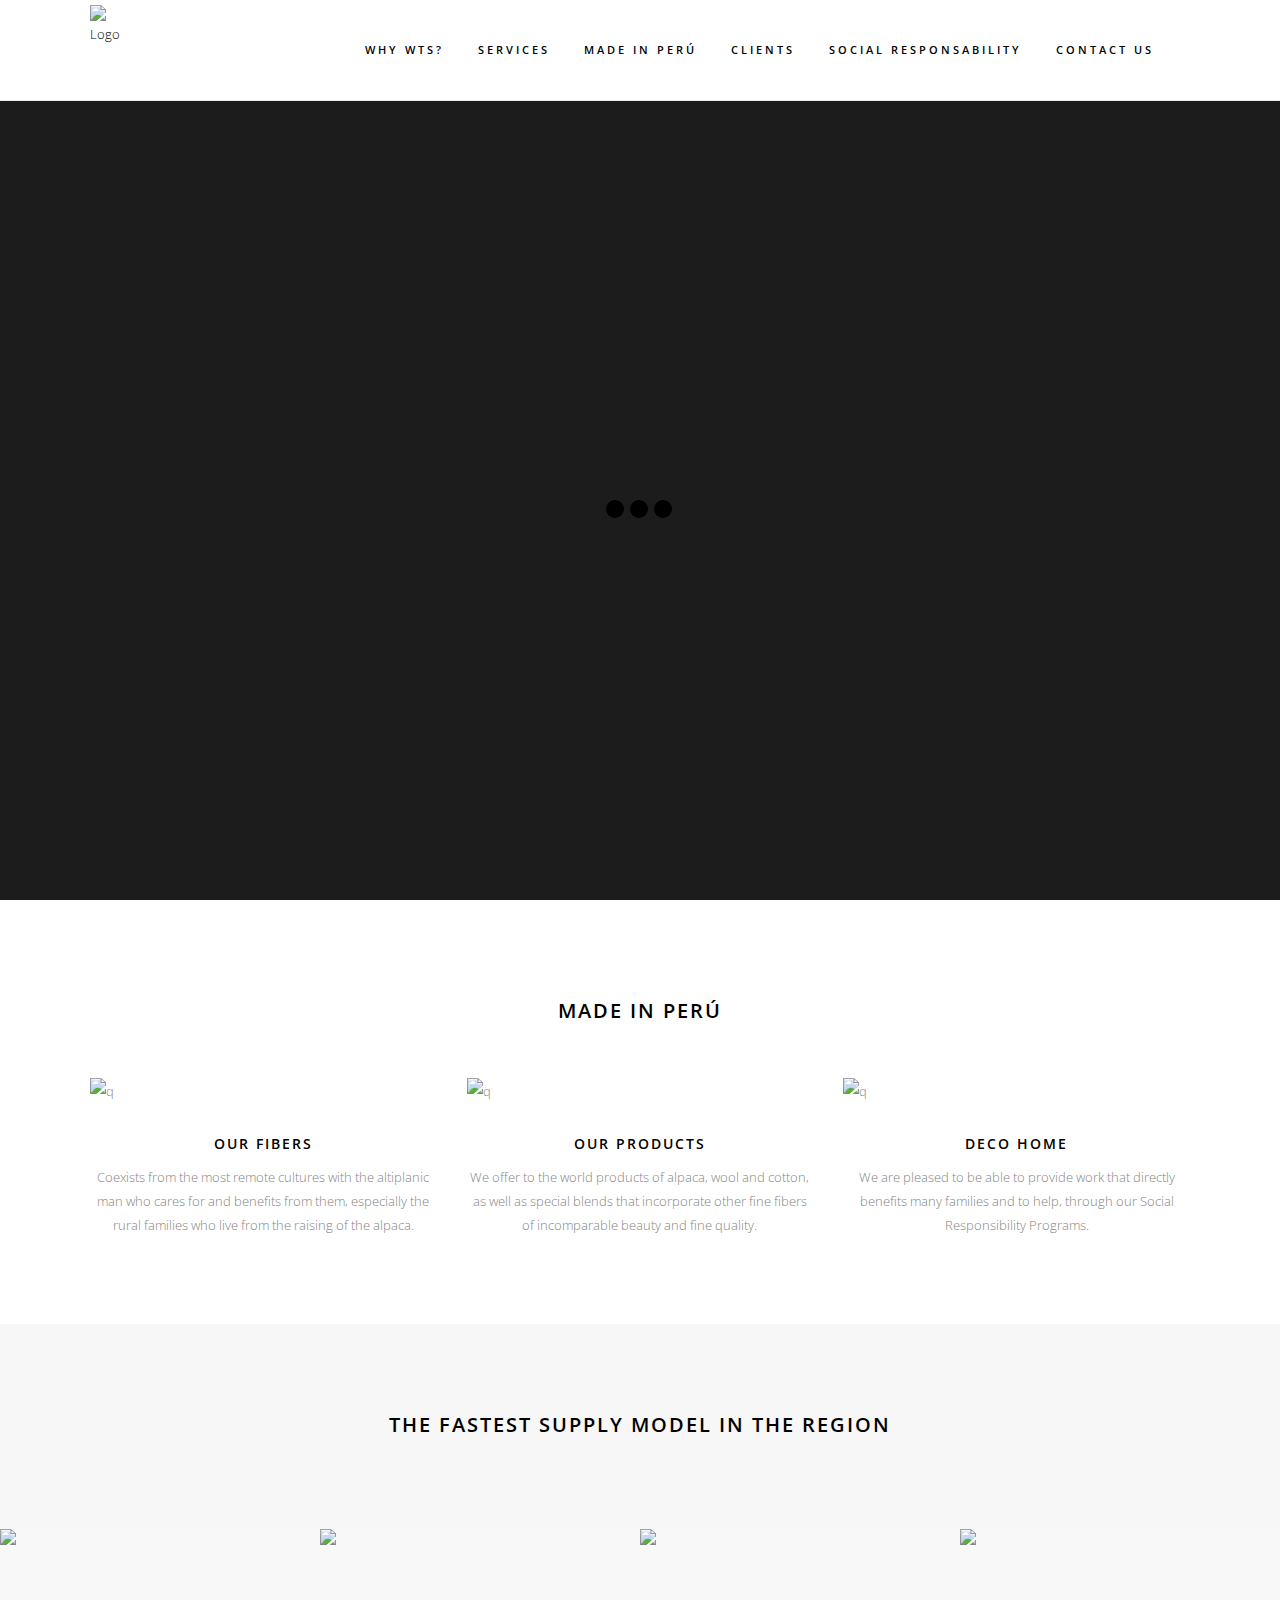
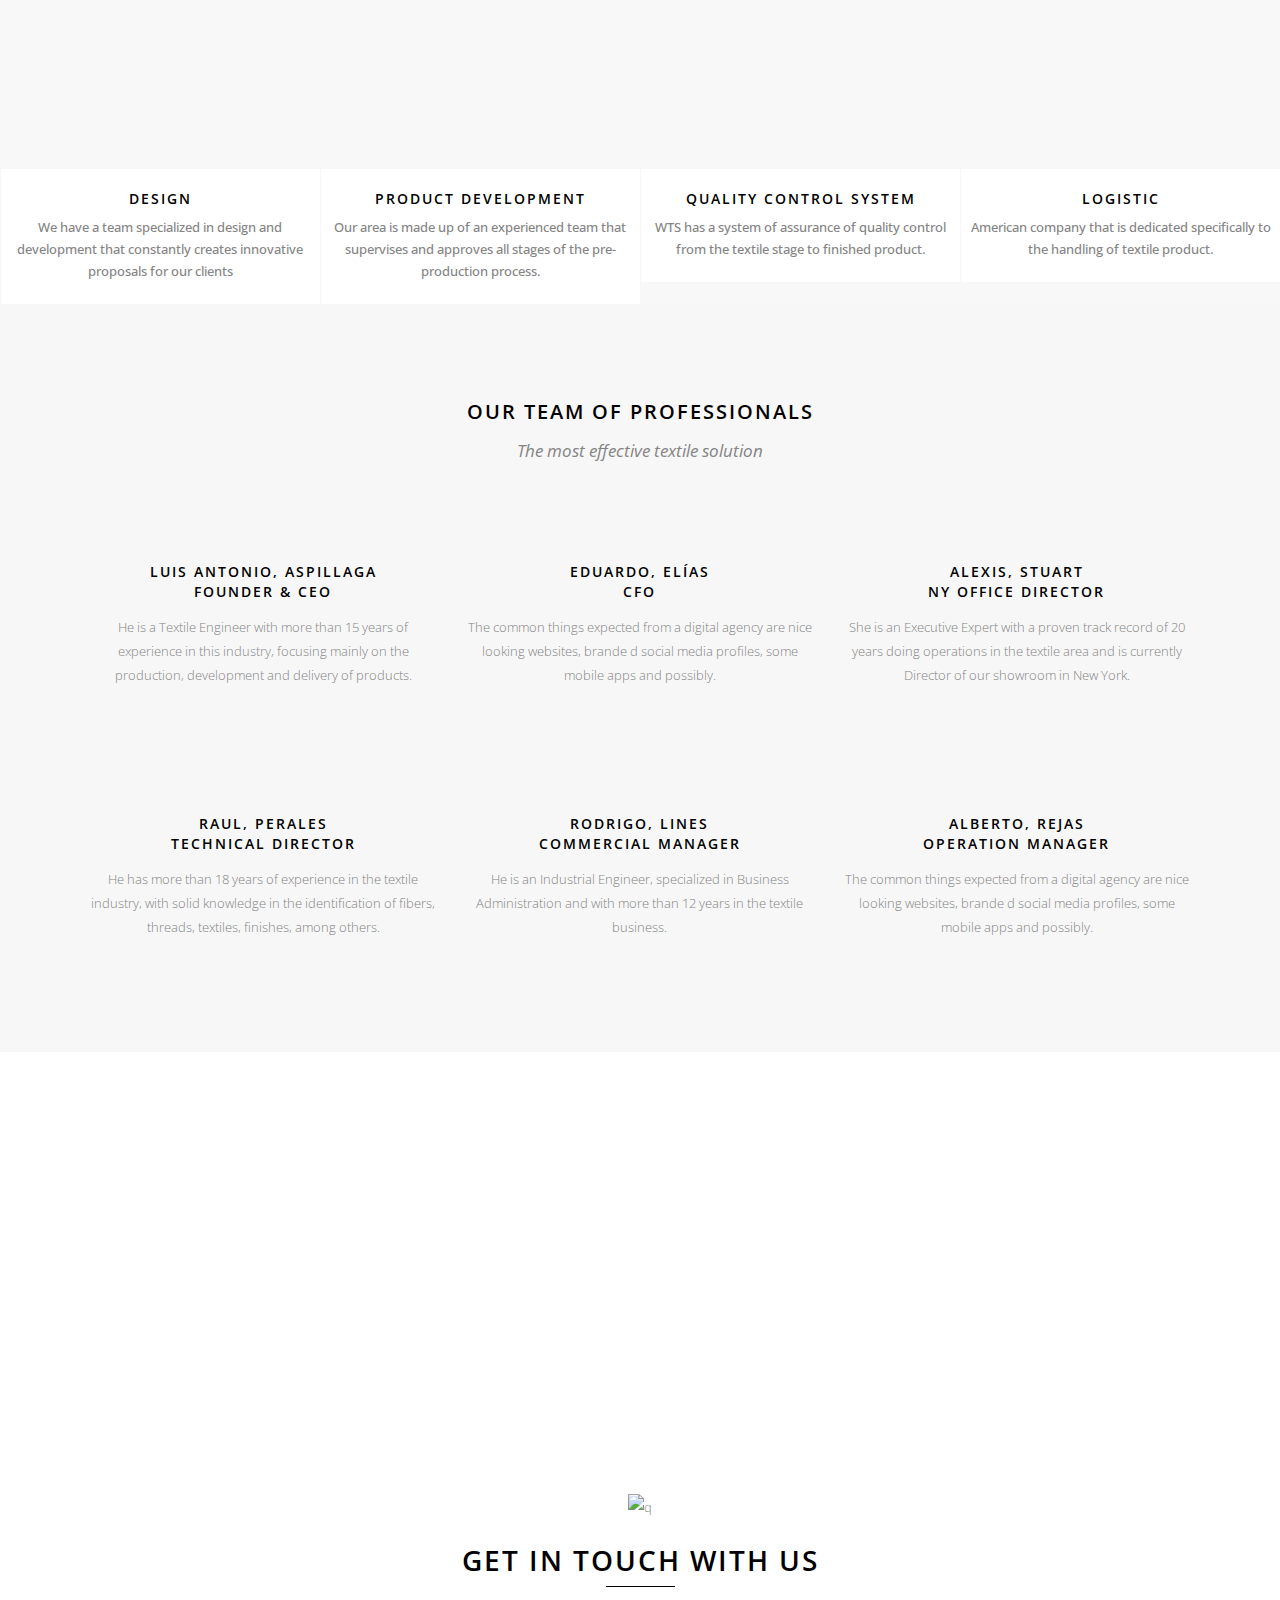
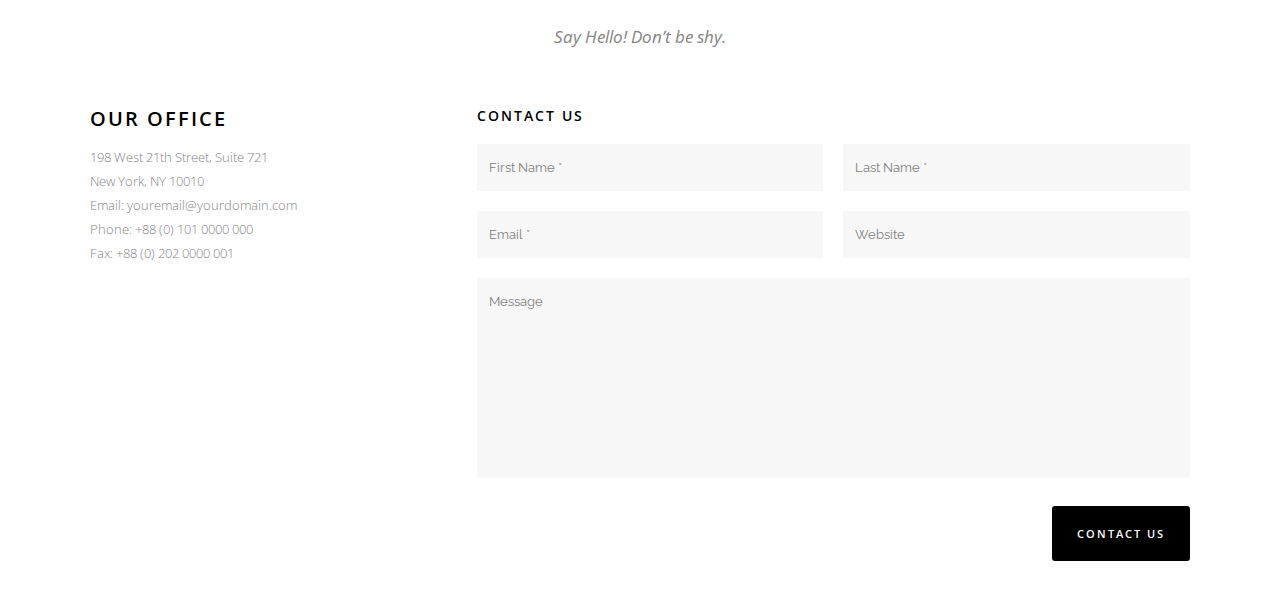
==== commit 088bdfe7: "Clients" ====
--- a/index.html
+++ b/index.html
@@ -3,9 +3,12 @@
 <head>
     <meta charset="UTF-8" />
     <meta name="viewport" content="width=device-width,initial-scale=1,user-scalable=no">
-    <title>Bridge | Creative Multi-Purpose WordPress Theme</title>
-    <link href='http://fonts.googleapis.com/css?family=Raleway:100, 400,300,600,700,500,200|Open+Sans:200,300,400,600,800|Open+Sans:200,300,400,600,700,800|Open+Sans:200,300,400,600,700,800&subset=latin,latin-ext' rel='stylesheet' type='text/css'>
-    <link rel='stylesheet' id='ls-google-fonts-css' href='http://fonts.googleapis.com/css?family=Lato:100,300,regular,700,900|Open+Sans:300|Indie+Flower:regular|Oswald:300,regular,700&#038;subset=latin,latin-ext' type='text/css' media='all' />
+    <title>WTS</title>
+    <link rel='stylesheet' type='text/css' href='whyWTS.html'>
+    <link rel='stylesheet' type='text/css' href='index.html'>
+    <link rel='stylesheet' type='text/css' href='clients.html'>
+    <link href='https://fonts.googleapis.com/css?family=Raleway:100, 400,300,600,700,500,200|Open+Sans:200,300,400,600,800|Open+Sans:200,300,400,600,700,800|Open+Sans:200,300,400,600,700,800&subset=latin,latin-ext' rel='stylesheet' type='text/css'>
+    <link rel='stylesheet' id='ls-google-fonts-css' href='https://fonts.googleapis.com/css?family=Lato:100,300,regular,700,900|Open+Sans:300|Indie+Flower:regular|Oswald:300,regular,700&#038;subset=latin,latin-ext' type='text/css' media='all' />
     <!-- TODO EL THEME SUPER INDISPENSABLE -->
     <link rel='stylesheet' id='stylesheet-css' href='css/main.css' type='text/css' media='all' /> 
     <!-- COLOR DEL FOOTER -->
@@ -91,7 +94,7 @@
                                         	<div class="logo_wrapper">
                             				    
                                                 
-                                                <div class="q_logo"><a href="#">
+                                                <div class="q_logo"><a href="index.html">
                                                 <img class="normal" src="http://www.wtsusa.us/beta/wp-content/uploads/2017/08/Logo-WTS-Charcoal.png" alt="Logo" /><img class="light" src="http://www.wtsusa.us/beta/wp-content/uploads/2017/08/Logo-WTS-Charcoal.png" alt="Logo" /><img class="dark" src="http://www.wtsusa.us/beta/wp-content/uploads/2017/08/Logo-WTS-Charcoal.png" alt="Logo" /><img class="sticky" src="http://www.wtsusa.us/beta/wp-content/uploads/2017/08/Logo-WTS-Charcoal.png" alt="Logo" /></a></div>
                             				
                                         
@@ -115,7 +118,7 @@
                                     <nav class="main_menu drop_down right">
                                         <ul id="menu-top_menu" class="">
                                             <li id="nav-menu-item-15569" class="menu-item menu-item-type-post_type menu-item-object-page current-menu-item page_item page-item-15234 current_page_item  narrow">
-                                                <a href="#" class="">   <!-- <a href="http://demo.qodeinteractive.com/bridge21/" class=" current "> --> 
+                                                <a href="whyWTS.html" class="">   <!-- <a href="http://demo.qodeinteractive.com/bridge21/" class=" current "> --> 
                                                     <i class="menu_icon fa blank"></i>
                                                     <span>WHY WTS?</span>
                                                     <span class="plus"></span>
@@ -135,7 +138,7 @@
                                                     <span class="plus"></span>
                                                 </a>
                                             <li id="nav-menu-item-9779" class="menu-item menu-item-type-custom menu-item-object-custom menu-item-has-children  has_sub narrow">
-                                                <a href="#" class="">
+                                                <a href="clients.html" class="">
                                                     <i class="menu_icon fa blank"></i>
                                                     <span>CLIENTS</span>
                                                     <span class="plus"></span>
@@ -227,7 +230,7 @@
                                                     <h2 class="" style="font-size: 100px; line-height: 100px; font-family: 'Open Sans'; font-weight: 300; text-shadow: none;"><span style="">WTS</span></h2>
                                                     <div style="background-color: #ffffff; width: 24%;" class="separator small"></div>
                                                     <p style="font-size: 24px; line-height: 24px; font-style: italic; font-weight: 300; text-shadow: none;"><span></span></p>
-                                                    <a class="qbutton white" href="#">¿WHY US?</a>
+                                                    <a class="qbutton white" href="whyWTS.html">¿WHY US?</a>
                                                 </div>
                                             </div>
                                         </div>
@@ -413,7 +416,7 @@
                                                         </div>
                                                         <div class='portfolio_description text_align_center' style='border-style: solid; border-color: #f7f7f7; background-color: #ffffff;'>
                                                             <h5 class="portfolio_title"><a href="http://www.wtsusa.us/beta/wp-content/uploads/2017/08/1.jpg" target="_self">PRODUCT DEVELOPMENT</a></h5>
-                                                            <span class="project_category">Our Product Development area is made up of an experienced team that supervises and approves all stages of the pre-production process.</span>
+                                                            <span class="project_category">Our area is made up of an experienced team that supervises and approves all stages of the pre-production process.</span>
                                                         </div>
                                                     </article>
                                                     
@@ -726,13 +729,13 @@
                                                         </div>
                                                         <div class="vc_span3 wpb_column column_container">
                                                             <div class="wpb_wrapper">
-                                                                <div class="q_counter_holder  center"><span class="counter  zero" style="color: #ffffff;">889</span><span class="separator small" style="background-color: #ffffff;"></span><p class="counter_text" style="font-size: 14px; color: #ffffff;">Photographs</p>
+                                                                <div class="q_counter_holder  center"><span class="counter  zero" style="color: #ffffff;">3889</span><span class="separator small" style="background-color: #ffffff;"></span><p class="counter_text" style="font-size: 14px; color: #ffffff;">Fabrics</p>
                                                                 </div>
                                                             </div>
                                                         </div>
                                                         <div class="vc_span3 wpb_column column_container">
                                                             <div class="wpb_wrapper">
-                                                                <div class="q_counter_holder  center"><span class="counter  zero" style="color: #ffffff;">124</span><span class="separator small" style="background-color: #ffffff;"></span><p class="counter_text" style="font-size: 14px; color: #ffffff;">Finished Projects</p>
+                                                                <div class="q_counter_holder  center"><span class="counter  zero" style="color: #ffffff;">1124</span><span class="separator small" style="background-color: #ffffff;"></span><p class="counter_text" style="font-size: 14px; color: #ffffff;">Finished Projects</p>
                                                                 </div>
                                                             </div>
                                                         </div>
@@ -772,157 +775,6 @@
                     </div>
                 </div>
             </div>
-
-            <footer>
-                <div class="footer_inner clearfix">
-                    <div class="footer_top_holder">
-                        <div class="footer_top">
-                            <div class="container">
-                                <div class="container_inner">
-                                    
-                                    
-                                  <!--  <div class="four_columns clearfix">
-                                        <div class="column1">
-                                            <div class="column_inner">
-                                                <div id="nav_menu-4" class="widget widget_nav_menu">
-                                                    <h5>PAGE EXAMPLES</h5>
-                                                    <div class="menu-footer_column_menu1-container">
-                                                        <ul id="menu-footer_column_menu1" class="menu">
-                                                            <li id="menu-item-16007" class="menu-item menu-item-type-custom menu-item-object-custom menu-item-16007"><a href="#">Retina Homepage</a></li>
-                                                            <li id="menu-item-16008" class="menu-item menu-item-type-custom menu-item-object-custom menu-item-16008"><a href="#">New Page Examples</a></li>
-                                                            <li id="menu-item-16009" class="menu-item menu-item-type-custom menu-item-object-custom menu-item-16009"><a href="#">Qode Interactive</a></li>
-                                                            <li id="menu-item-16010" class="menu-item menu-item-type-custom menu-item-object-custom menu-item-16010"><a href="#">Shortcode Central</a></li>
-                                                            <li id="menu-item-16011" class="menu-item menu-item-type-custom menu-item-object-custom menu-item-16011"><a href="#">Contact Us</a></li>
-                                                        </ul>
-                                                    </div>
-                                                </div>
-                                            </div>
-                                        </div>
-                                        <div class="column2">
-                                            <div class="column_inner">
-                                                <div id="recent-posts-10" class="widget widget_recent_entries">
-                                                    <h5>LATEST FROM OUR BLOG</h5>
-                                                    <ul>
-                                                        <li>
-                                                            <a href="">Transitions In UX Design</a>
-                                                            <span class="post-date">October 4, 2013</span>
-                                                        </li>
-                                                        <li>
-                                                            <a href="">Portugal 2013 road-trip gallery</a>
-                                                            <span class="post-date">October 4, 2013</span>
-                                                        </li>
-                                                        <li>
-                                                            <a href="">Josh Woodward &#8211; Already There</a>
-                                                            <span class="post-date">October 4, 2013</span>
-                                                        </li>
-                                                    </ul>
-                                                </div>
-                                            </div>
-                                        </div>
-                                        <div class="column3">
-                                            <div class="column_inner">
-                                                <div id="nav_menu-5" class="widget widget_nav_menu">
-                                                    <h5>MORE LINKS</h5>
-                                                    <div class="menu-footer_column_menu1-container">
-                                                        <ul id="menu-footer_column_menu1-1" class="menu">
-                                                            <li class="menu-item menu-item-type-custom menu-item-object-custom menu-item-16007"><a href="#">Retina Homepage</a></li>
-                                                            <li class="menu-item menu-item-type-custom menu-item-object-custom menu-item-16008"><a href="#">New Page Examples</a></li>
-                                                            <li class="menu-item menu-item-type-custom menu-item-object-custom menu-item-16009"><a href="#">Qode Interactive</a></li>
-                                                            <li class="menu-item menu-item-type-custom menu-item-object-custom menu-item-16010"><a href="#">Shortcode Central</a></li>
-                                                            <li class="menu-item menu-item-type-custom menu-item-object-custom menu-item-16011"><a href="#">Contact Us</a></li>
-                                                        </ul>
-                                                    </div>
-                                                </div>
-                                            </div>
-                                        </div>
-                                    </div> -->
-                                    <article class="bg-gray m-b-art">
-                                        <div class="container">
-                                            <div class="row">
-                                                <div class="col-12 text-blue text-center"> <br>
-                                                    <h3 class="tit-clas">OUR CLIENTS</h3> <br><br> 
-                                                </div>
-                                            </div>
-                                            <div class="row">
-                                                <div class="col-4 text-blue text-center">
-                                                    <ul>
-                                                        <li class="sizeLi">Adriano Goldschmied</li>    
-                                                        <li>Adrienne Vittadini</li>    
-                                                        <li>Apiece Apart</li>    
-                                                        <li>Apolis</li>    
-                                                        <li>Alternative Apparel</li>    
-                                                        <li>Barneys</li>    
-                                                        <li>Bonobos</li>    
-                                                        <li>Brewers Lantern</li>    
-                                                        <li>Brochu Walker</li>    
-                                                        <li>C&C California</li>    
-                                                        <li>Cardigan</li>    
-                                                        <li>Costco</li>    
-                                                        <li>Donna Karan Collection</li>    
-                                                        <li>Dime City</li>    
-                                                        <li>Ellen Tracy Equipment</li>    
-                                                        <li>Eversole</li>    
-                                                        <li>G-Fore</li>    
-                                                        <li>Gwynnie Bee</li>    
-                                                    </ul>
-                                                </div>
-
-                                                <div class="col-4 text-blue text-center">
-                                                    <ul>
-                                                        <li>Itochu (Vince Camuto)</li>    
-                                                        <li>Fever Clothing</li>    
-                                                        <li>Frame Denim</li>    
-                                                        <li>Forever 21</li>    
-                                                        <li>Free City</li>    
-                                                        <li>Frame Denim</li>    
-                                                        <li>Jack Nicklaus</li>    
-                                                        <li>Joie</li>    
-                                                        <li>Jason Scott John Varvatos</li>    
-                                                        <li>Kit & Ace</li>    
-                                                        <li>Laundry</li>    
-                                                        <li>Limoland</li>    
-                                                        <li>Lord & Taylor</li>    
-                                                        <li>Outerknow</li>    
-                                                        <li>Paige Denim</li>    
-                                                        <li>Peace Love W</li>    
-                                                        <li>Perry Ellis</li>    
-                                                        <li>Peter Millar</li>        
-                                                    </ul>
-                                                </div>
-
-                                                <div class="col-4 text-blue text-center">
-                                                    <ul>
-                                                        <li>Public School</li>    
-                                                        <li>Rachel Pally</li>    
-                                                        <li>Rag & Bone</li>    
-                                                        <li>Robert Graham</li>    
-                                                        <li>Rogue</li>    
-                                                        <li>Saks Fifth Av.</li>    
-                                                        <li>Soft Surrounding</li>    
-                                                        <li>Southern Proper</li>    
-                                                        <li>Southern Tide</li>    
-                                                        <li>Splendid</li>    
-                                                        <li>State Traditions</li>    
-                                                        <li>Theory</li>    
-                                                        <li>Tory Burch</li>    
-                                                        <li>Travis Mathew</li>    
-                                                        <li>True Religion</li>    
-                                                        <li>Urban Outfitters</li>    
-                                                        <li>Velvet</li>    
-                                                        <li>Vince</li>        
-                                                    </ul>
-                                                </div>
-                                            </div>
-                                      </div>
-                                    </article>
-                                    
-                                    
-                                </div>
-                            </div>
-                        </div>
-                    </div>
-                </div>
-            </footer>
         </div>
     </div>
     
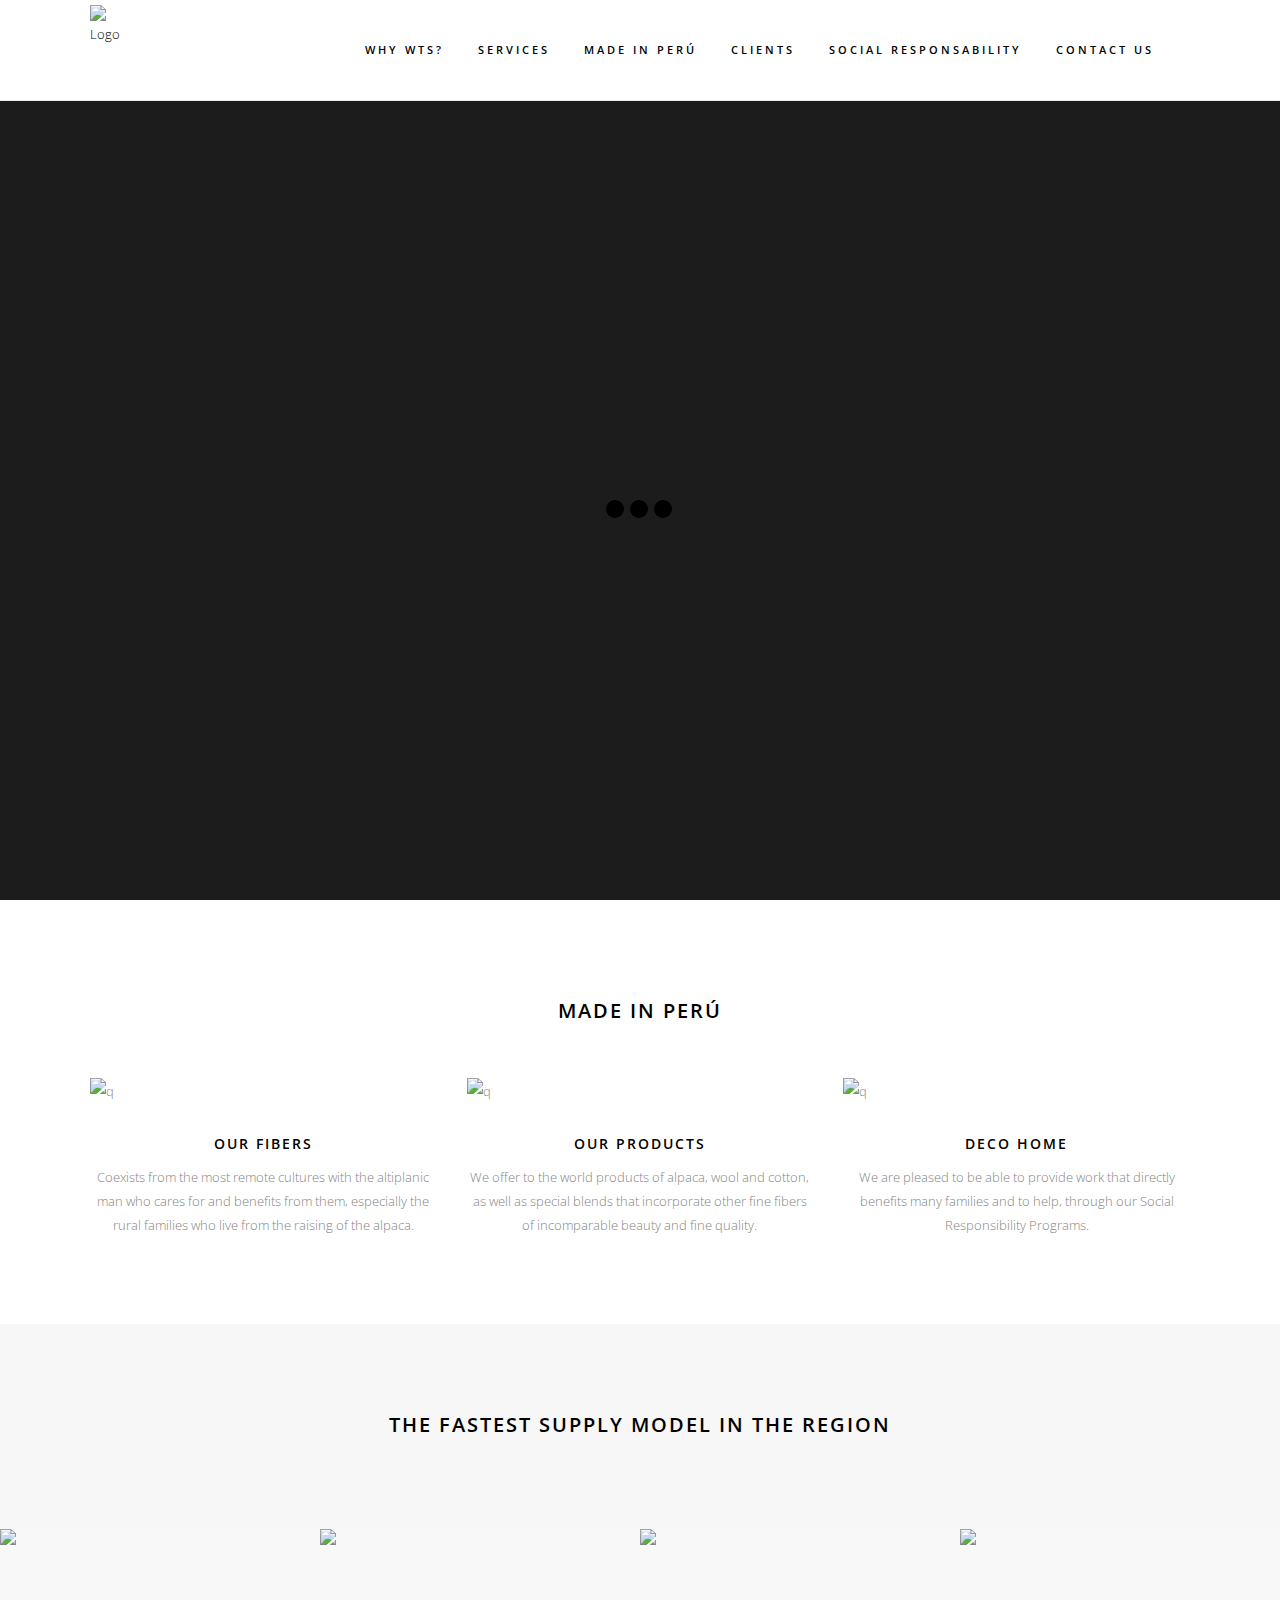
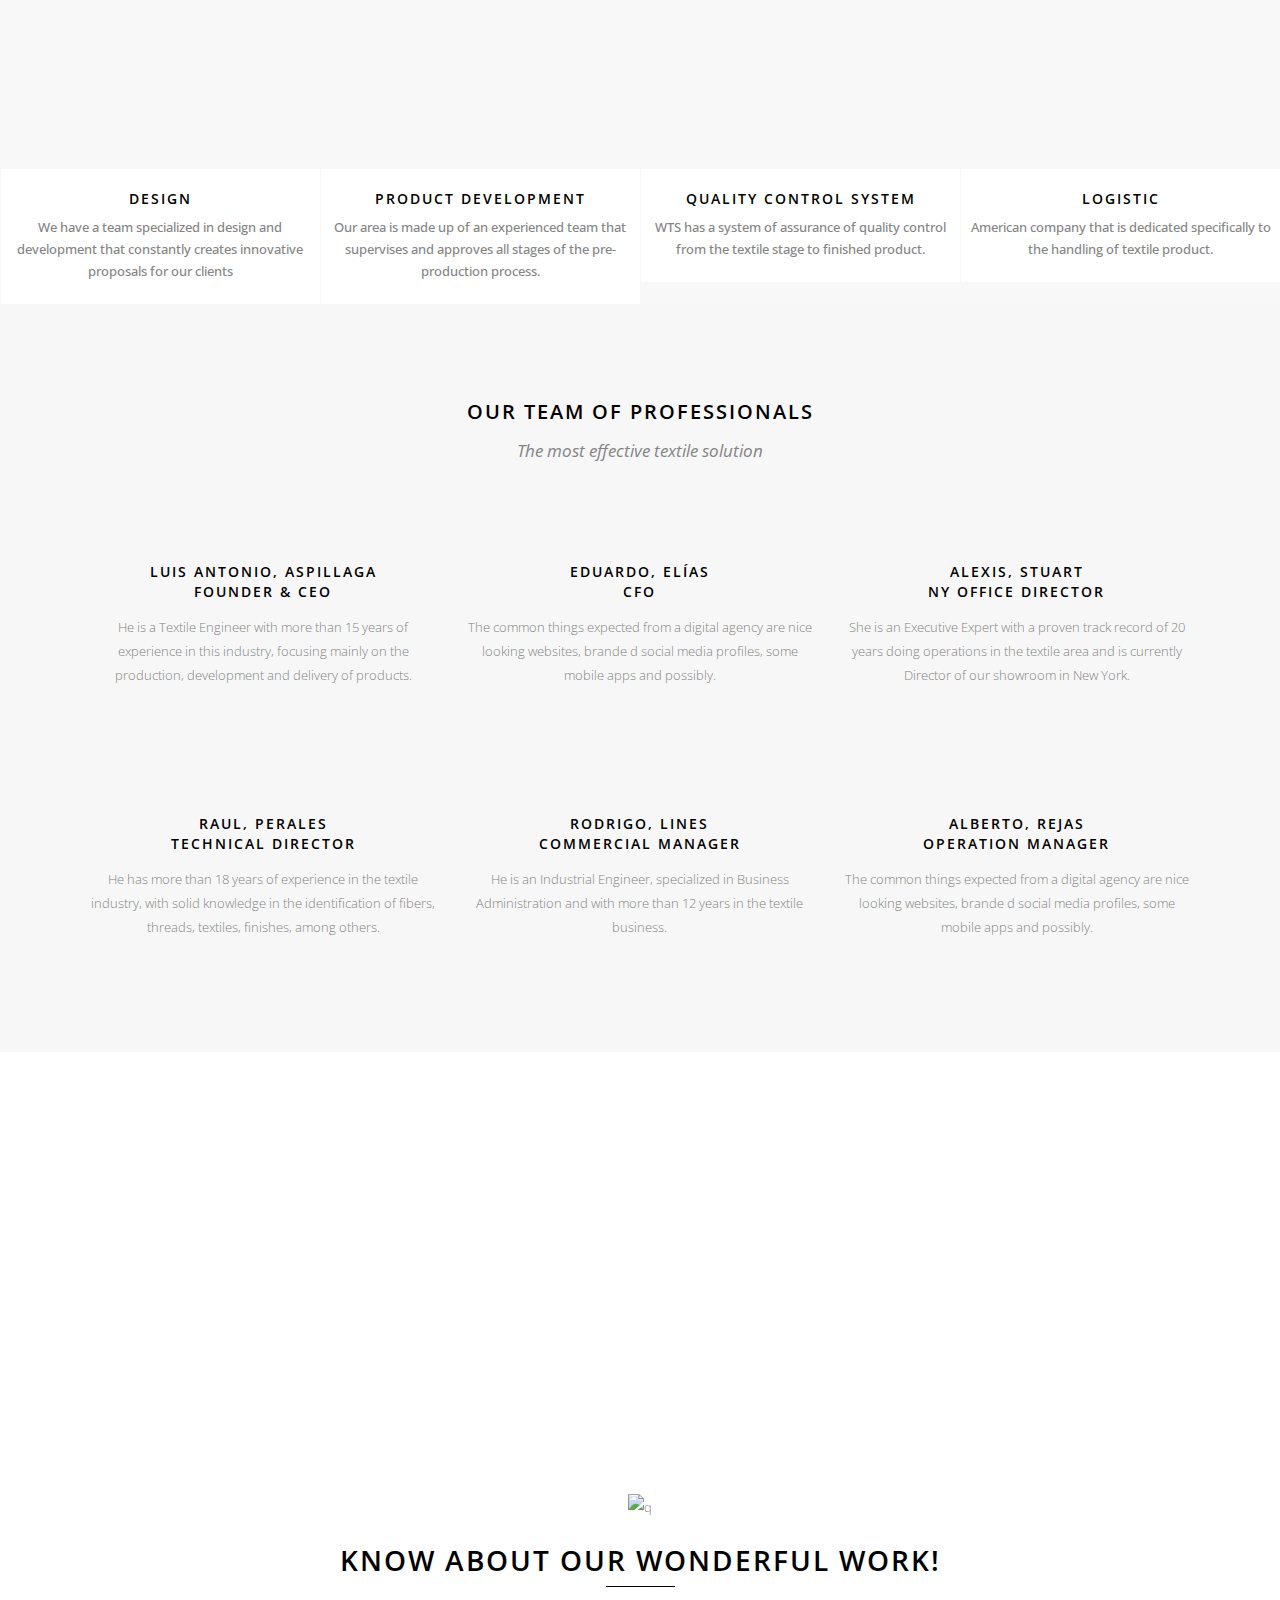
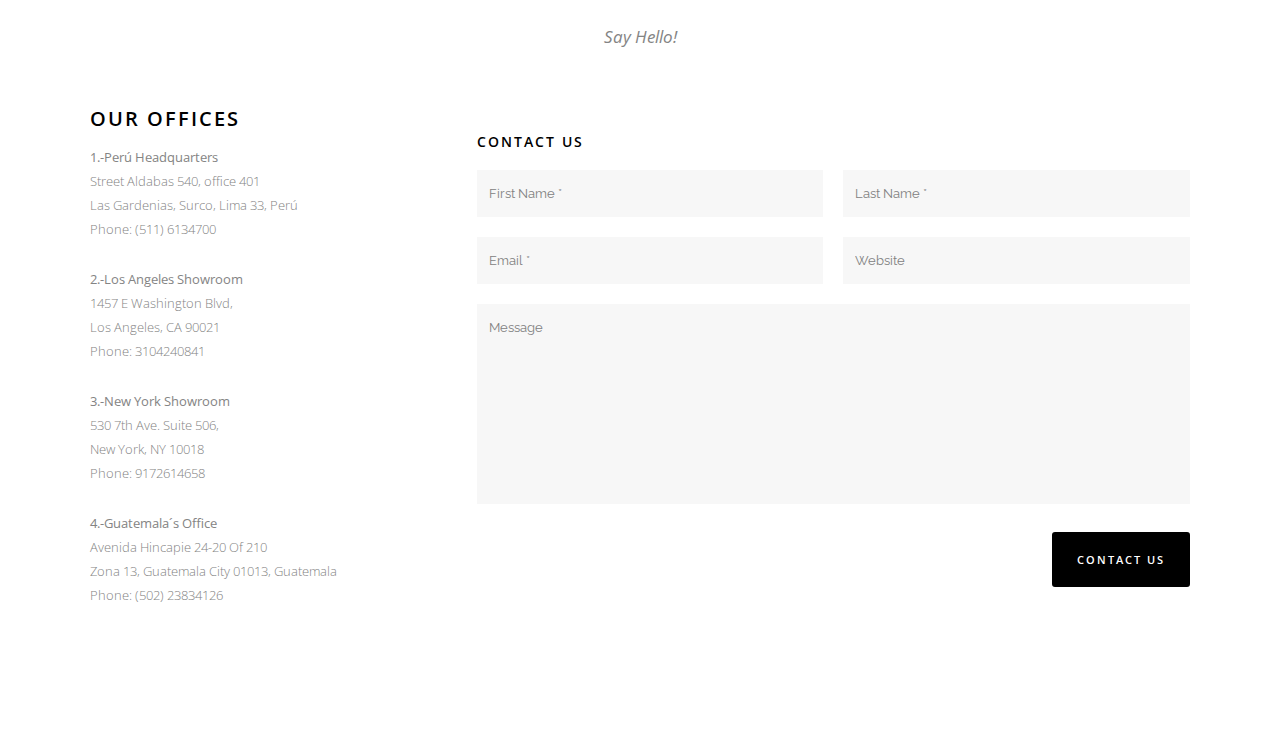
==== commit ff5e571a: "Vistas Agregadas" ====
--- a/index.html
+++ b/index.html
@@ -4,9 +4,12 @@
     <meta charset="UTF-8" />
     <meta name="viewport" content="width=device-width,initial-scale=1,user-scalable=no">
     <title>WTS</title>
+    <link rel='stylesheet' type='text/css' href='index.html'>
     <link rel='stylesheet' type='text/css' href='whyWTS.html'>
-    <link rel='stylesheet' type='text/css' href='index.html'>
     <link rel='stylesheet' type='text/css' href='clients.html'>
+    <link rel='stylesheet' type='text/css' href='services.html'>
+    <link rel='stylesheet' type='text/css' href='socialResponsability.html'>
+    <link rel='stylesheet' type='text/css' href='contact.html'>
     <link href='https://fonts.googleapis.com/css?family=Raleway:100, 400,300,600,700,500,200|Open+Sans:200,300,400,600,800|Open+Sans:200,300,400,600,700,800|Open+Sans:200,300,400,600,700,800&subset=latin,latin-ext' rel='stylesheet' type='text/css'>
     <link rel='stylesheet' id='ls-google-fonts-css' href='https://fonts.googleapis.com/css?family=Lato:100,300,regular,700,900|Open+Sans:300|Indie+Flower:regular|Oswald:300,regular,700&#038;subset=latin,latin-ext' type='text/css' media='all' />
     <!-- TODO EL THEME SUPER INDISPENSABLE -->
@@ -125,7 +128,7 @@
                                                 </a>
                                             </li>
                                             <li id="nav-menu-item-9729" class="menu-item menu-item-type-custom menu-item-object-custom menu-item-has-children  has_sub narrow">
-                                                <a href="#serv" class="">
+                                                <a href="services.html" class="">
                                                     <i class="menu_icon fa blank"></i>
                                                     <span>SERVICES</span>
                                                     <span class="plus"></span>
@@ -144,13 +147,13 @@
                                                     <span class="plus"></span>
                                                 </a>
                                             <li id="nav-menu-item-9779" class="menu-item menu-item-type-custom menu-item-object-custom menu-item-has-children  has_sub narrow">
-                                                <a href="#" class="">
+                                                <a href="socialResponsability.html" class="">
                                                     <i class="menu_icon fa blank"></i>
                                                     <span>SOCIAL RESPONSABILITY</span>
                                                     <span class="plus"></span>
                                                 </a>
                                             <li id="nav-menu-item-9779" class="menu-item menu-item-type-custom menu-item-object-custom menu-item-has-children  has_sub narrow">
-                                                <a href="#CONTACT US" class="">
+                                                <a href="contact.html" class="">
                                                     <i class="menu_icon fa blank"></i>
                                                     <span>CONTACT US</span>
                                                     <span class="plus"></span>
@@ -729,13 +732,13 @@
                                                         </div>
                                                         <div class="vc_span3 wpb_column column_container">
                                                             <div class="wpb_wrapper">
-                                                                <div class="q_counter_holder  center"><span class="counter  zero" style="color: #ffffff;">3889</span><span class="separator small" style="background-color: #ffffff;"></span><p class="counter_text" style="font-size: 14px; color: #ffffff;">Fabrics</p>
+                                                                <div class="q_counter_holder  center"><span class="counter  zero" style="color: #ffffff;">889</span><span class="separator small" style="background-color: #ffffff;"></span><p class="counter_text" style="font-size: 14px; color: #ffffff;">Fabrics</p>
                                                                 </div>
                                                             </div>
                                                         </div>
                                                         <div class="vc_span3 wpb_column column_container">
                                                             <div class="wpb_wrapper">
-                                                                <div class="q_counter_holder  center"><span class="counter  zero" style="color: #ffffff;">1124</span><span class="separator small" style="background-color: #ffffff;"></span><p class="counter_text" style="font-size: 14px; color: #ffffff;">Finished Projects</p>
+                                                                <div class="q_counter_holder  center"><span class="counter  zero" style="color: #ffffff;">124</span><span class="separator small" style="background-color: #ffffff;"></span><p class="counter_text" style="font-size: 14px; color: #ffffff;">Finished Projects</p>
                                                                 </div>
                                                             </div>
                                                         </div>
@@ -779,13 +782,13 @@
     </div>
     
     
-    <div class="container">
+                    <div class="container">
                         <div class="container_inner full_map clearfix">
                             <div class="contact_detail">
                                 <div class="contact_section contact_section_position_center">
-                                    <h2>Get in touch with us</h2>
+                                    <h2>Know about our wonderful work!</h2>
                                     <div class="separator small center"></div>
-                                    <h4>Say Hello! Don’t be shy.</h4>
+                                    <h4>Say Hello!</h4>
                                 </div>
                                 <div class="two_columns_33_66 clearfix grid2">
                                     <div class="column1">
@@ -798,7 +801,7 @@
 
                                                                 <div class="wpb_text_column wpb_content_element ">
                                                                     <div class="wpb_wrapper">
-                                                                        <h3>Our Office</h3>
+                                                                        <h3>Our Offices</h3>
 
                                                                     </div>
                                                                 </div>
@@ -806,16 +809,38 @@
 
                                                                 <div class="wpb_text_column wpb_content_element ">
                                                                     <div class="wpb_wrapper">
-                                                                        <p>198  West 21th Street, Suite 721</p>
-                                                                        <p>New York, NY 10010</p>
-                                                                        <p>Email: youremail@yourdomain.com</p>
-                                                                        <p>Phone: +88 (0) 101 0000 000</p>
-                                                                        <p>Fax: +88 (0) 202 0000 001</p>
-
-                                                                    </div>
-                                                                </div>
+                                                                        <p> <strong>1.-Perú Headquarters</strong></p>
+                                                                        <p>Street Aldabas 540, office 401</p>
+                                                                        <p>Las Gardenias, Surco, Lima 33, Perú</p>
+                                                                        <p>Phone:  (511) 6134700</p>
+                                                                    </div>
+                                                                </div> <br>
+                                                                <div class="wpb_text_column wpb_content_element ">
+                                                                    <div class="wpb_wrapper">
+                                                                        <p> <strong>2.-Los Angeles Showroom</strong></p>
+                                                                        <p>1457 E Washington Blvd, </p>
+                                                                        <p>Los Angeles, CA 90021</p>
+                                                                        <p>Phone: 3104240841</p>
+                                                                    </div>
+                                                                </div><br>
+                                                                <div class="wpb_text_column wpb_content_element ">
+                                                                    <div class="wpb_wrapper">
+                                                                        <p> <strong>3.-New York Showroom</strong></p>
+                                                                        <p>530 7th Ave. Suite 506,</p>
+                                                                        <p>New York, NY 10018</p>
+                                                                        <p>Phone: 9172614658</p>
+                                                                    </div>
+                                                                </div><br>
+                                                                <div class="wpb_text_column wpb_content_element ">
+                                                                    <div class="wpb_wrapper">
+                                                                        <p> <strong>4.-Guatemala´s Office</strong></p>
+                                                                        <p>Avenida Hincapie 24-20 Of 210 </p>
+                                                                        <p>Zona 13, Guatemala City 01013, Guatemala</p>
+                                                                        <p>Phone:  (502) 23834126</p>
+                                                                    </div>
+                                                                </div><br>
                                                                 <div class="separator  transparent center  " style="margin-top: 6px; margin-bottom: 6px;"></div>
-                                                                <span class='q_social_icon_holder normal_social'><a href='https://twitter.com/' target='_blank'><i class='fa fa-twitter fa-lg simple_social' style='margin: 0 13px 0 0'></i></a></span><span class='q_social_icon_holder normal_social'><a href='https://www.facebook.com/' target='_blank'><i class='fa fa-facebook fa-lg simple_social' style='margin: 0 13px 0 0'></i></a></span><span class='q_social_icon_holder normal_social'><a href='https://plus.google.com' target='_blank'><i class='fa fa-google-plus fa-lg simple_social' style='margin: 0 13px 0 0'></i></a></span><span class='q_social_icon_holder normal_social'><a href='http://instagram.com' target='_blank'><i class='fa fa-instagram fa-lg simple_social' style='margin: 0 13px 0 0'></i></a></span><span class='q_social_icon_holder normal_social'><a href='https://www.tumblr.com/' target='_blank'><i class='fa fa-tumblr fa-lg simple_social' style='margin: 0 13px 0 0'></i></a></span><span class='q_social_icon_holder normal_social'><a href='https://www.pinterest.com/' target='_blank'><i class='fa fa-pinterest fa-lg simple_social' style='margin: 0 13px 0 0'></i></a></span>
+                                                                <span class='q_social_icon_holder normal_social'><a href='https://twitter.com/' target='_blank'><i class='fa fa-twitter fa-lg simple_social' style='margin: 0 13px 0 0'></i></a></span><span class='q_social_icon_holder normal_social'><a href='https://www.facebook.com/' target='_blank'><i class='fa fa-facebook fa-lg simple_social' style='margin: 0 13px 0 0'></i></a></span><span class='q_social_icon_holder normal_social'><a href='https://plus.google.com' target='_blank'><i class='fa fa-google-plus fa-lg simple_social' style='margin: 0 13px 0 0'></i></a></span><span class='q_social_icon_holder normal_social'><a href='http://instagram.com' target='_blank'><i class='fa fa-instagram fa-lg simple_social' style='margin: 0 13px 0 0'></i></a></span><span class='q_social_icon_holder normal_social'><a href='https://www.tumblr.com/' target='_blank'><i class='fa fa-tumblr fa-lg simple_social' style='margin: 0 13px 0 0'></i></a></span><span class='q_social_icon_holder normal_social'><a href='https://www.pinterest.com/' target='_blank'><i class='fa fa-pinterest fa-lg simple_social' style='margin: 0 13px 0 0'></i></a></span> <br><br><br><br>
                                                             </div>
                                                         </div>
                                                     </div>
@@ -825,7 +850,7 @@
                                     </div>
                                     <div class="column2">
                                         <div class="column_inner">
-                                            <div class="contact_form">
+                                            <div class="contact_form"> <br>
                                                 <h5>Contact Us</h5>
                                                 <form id="contact-form" method="post" action="">
                                                     <div class="two_columns_50_50 clearfix">
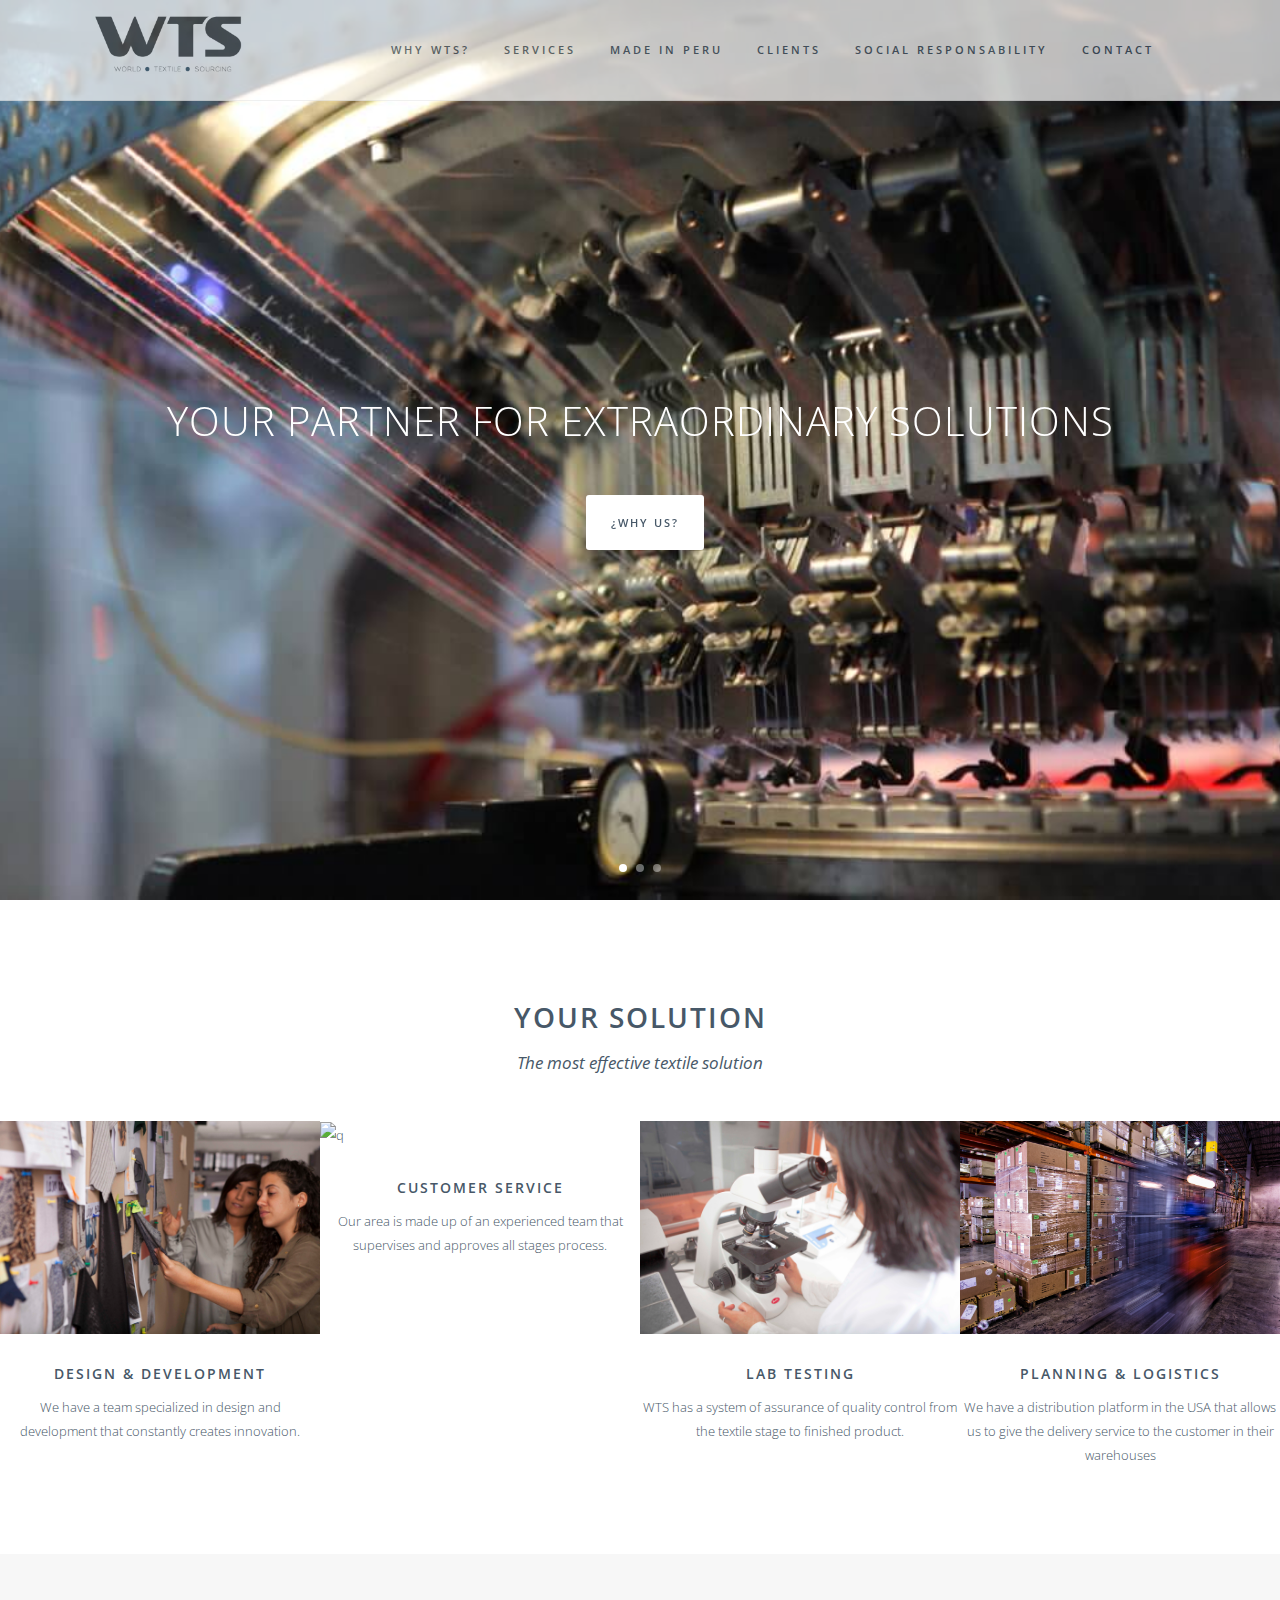
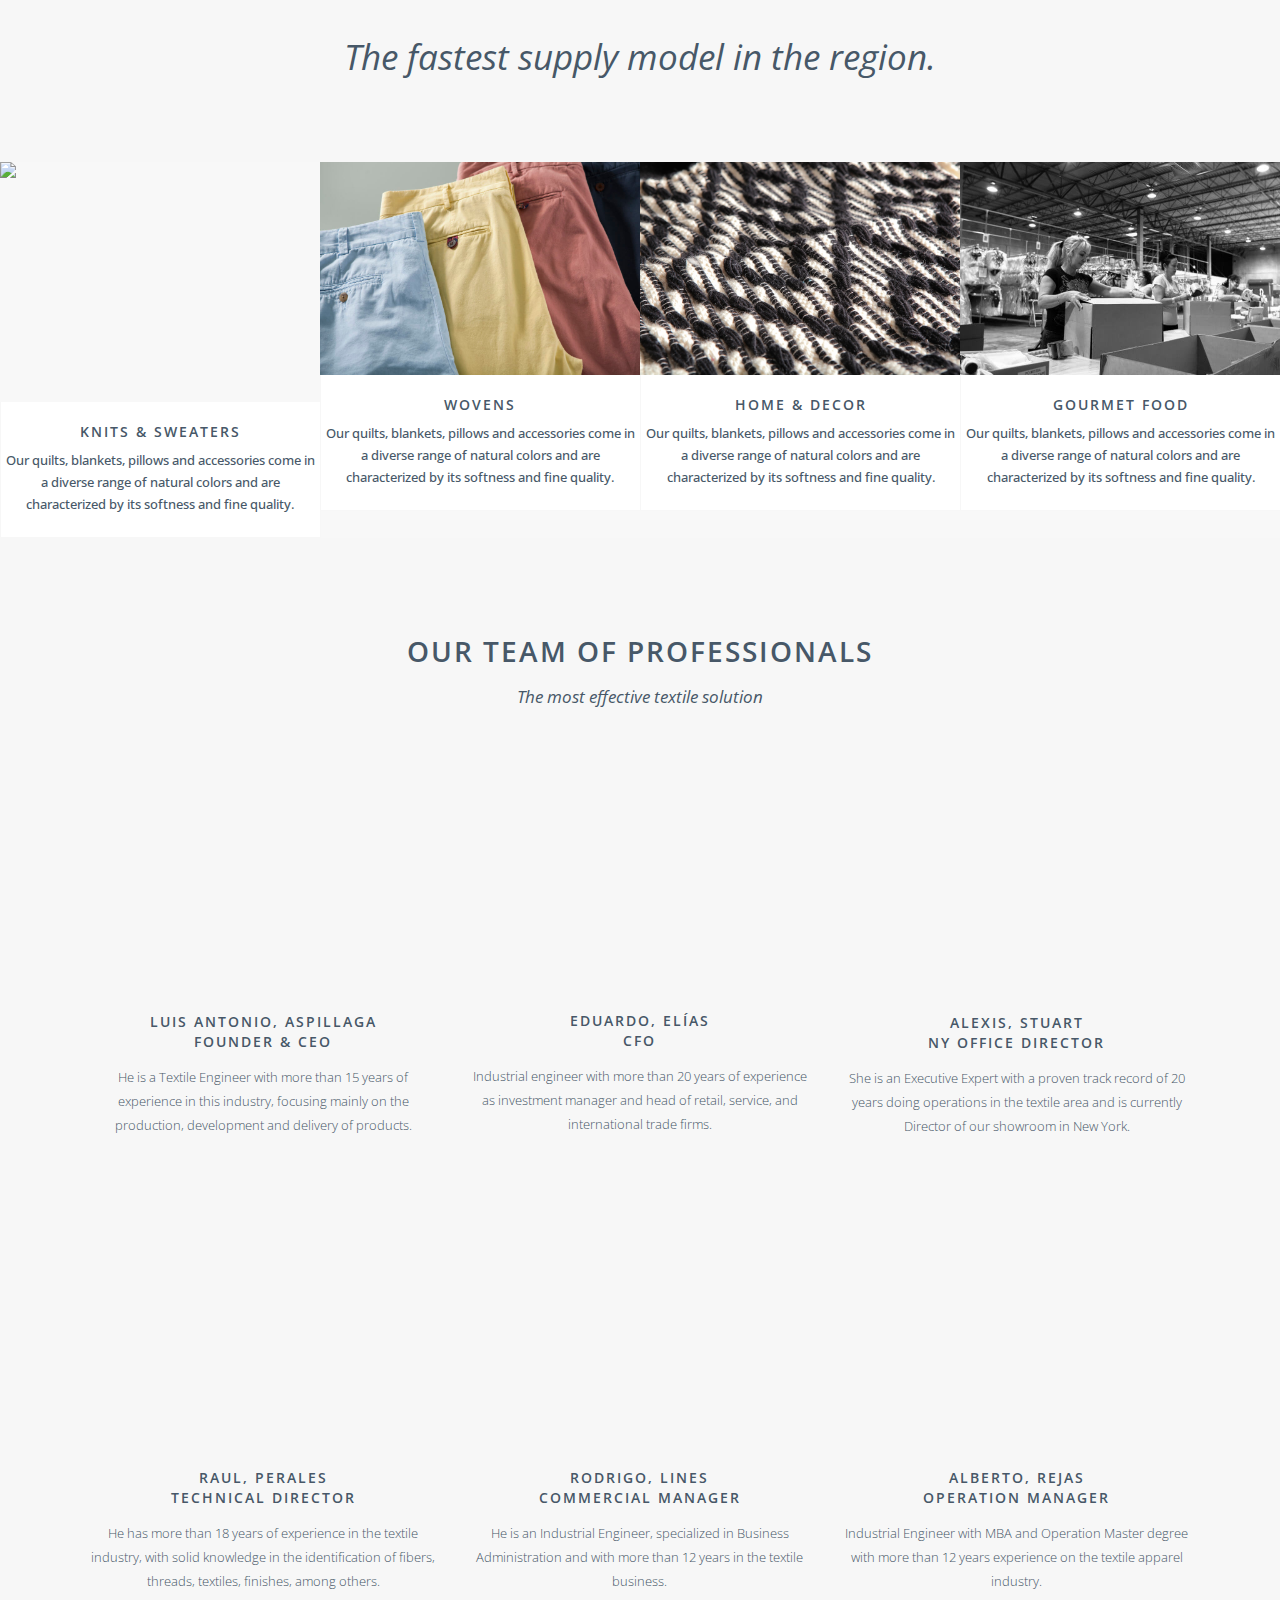
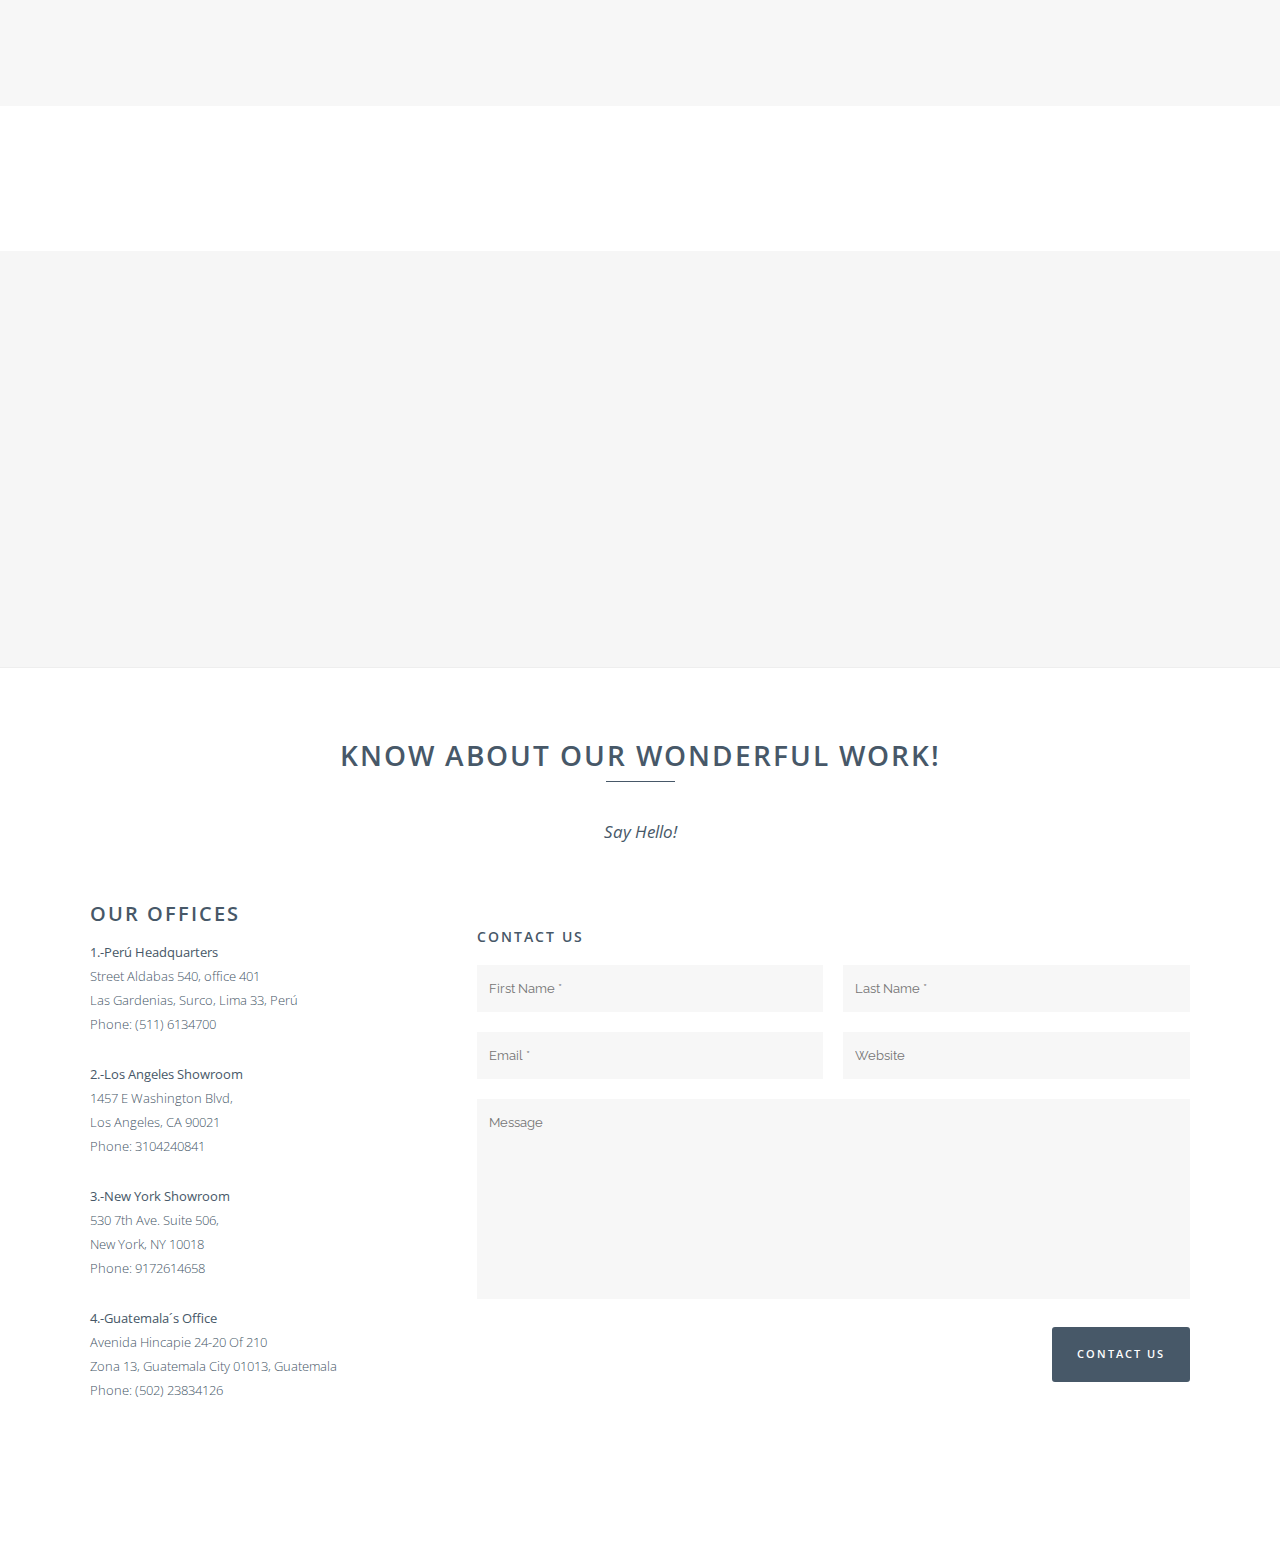
==== commit 7a76f323: "Cambios info and pics" ====
--- a/index.html
+++ b/index.html
@@ -24,7 +24,6 @@
     <link rel="stylesheet" type="text/css" href="css/FontAwesome.css">
     <!--SUPER IMPORANTE PONE FOTOS AL HEADER A LA SECCION IMG JUNTAS Y NÚMEROS AL SLIDER DE ABAJO -->
     <script type='text/javascript' src='JS/imgJuntasyNumerosenSlider.js'></script> 
-  
 </head>
 
 <body class="home page page-id-15234 page-template page-template-full_width-php ajax_fade page_not_loaded   wpb-js-composer js-comp-ver-4.2.3 vc_responsive">
@@ -43,23 +42,21 @@
     <a href="#" target="_self" class="close_side_menu"></a>
     <div id="text-3" class="widget widget_text posts_holder">
         <div class="textwidget">
-            <h6>Custom Pages</h6>
+            <h6>Pages</h6>
             
             <ul>
-                <li><a><!-- <a href="http://demo.qodeinteractive.com/bridge21/" target="_self"> --> <span class="qode_icon_shortcode  q_font_awsome_icon   " style=""><i class="fa fa-star-o" style=""></i></span>Home</a></li>
-                <li><a><!--<a href="http://demo.qodeinteractive.com/bridge21/about-us/" target="_self">--><span class="qode_icon_shortcode  q_font_awsome_icon   " style=""><i class="fa fa-file" style=""></i></span>About Us</a></li>
-                <li><a><!--<a href="http://demo.qodeinteractive.com/bridge21/our-process/" target="_self">--><span class="qode_icon_shortcode  q_font_awsome_icon   " style=""><i class="fa fa-clock-o" style=""></i></span>Our Process</a></li>
-                <li><a><!--<a href="http://demo.qodeinteractive.com/bridge21/blog/masonry/" target="_self">--><span class="qode_icon_shortcode  q_font_awsome_icon   " style=""><i class="fa fa-bell" style=""></i></span>Blog</a></li>
-                <li><a><!--<a href="http://demo.qodeinteractive.com/bridge21/contact/" target="_self">--><span class="qode_icon_shortcode  q_font_awsome_icon   " style=""><i class="fa fa-tag" style=""></i></span>Contact Us</a></li>
+                <li><a class="rightMenu" href="index.html" target="_self"><span class="qode_icon_shortcode  q_font_awsome_icon   " style=""><i  style=""></i></span>Home</a></li>
+                <li><a class="rightMenu" href="whyWTS.html" target="_self"><span class="qode_icon_shortcode  q_font_awsome_icon   " style=""><i style=""></i></span>About Us</a></li>
+                <li><a class="rightMenu" href="services.html" target="_self"><span class="qode_icon_shortcode  q_font_awsome_icon   " style=""><i  style=""></i></span>Our Process</a></li>
+                <li><a class="rightMenu" href="news.html" target="_self"><span class="qode_icon_shortcode  q_font_awsome_icon   " style=""><i style=""></i></span>News</a></li>
+                <li><a class="rightMenu" href="contact.html" target="_self"><span class="qode_icon_shortcode  q_font_awsome_icon   " style=""><i style=""></i></span>Contact</a></li>
             </ul>
             
             
             <div class="separator  transparent   " style="margin-top: 20px; margin-bottom: 7px;"></div>
-            <h6>Portfolio</h6>
+            <h6>Photos</h6>
             <ul>
-                
-                <li><a>  <!-- <a href="http://demo.qodeinteractive.com/bridge21/portfolio/gallery-style/five-columns-wide-2/" target="_self">  --> <span class="qode_icon_shortcode  q_font_awsome_icon   " style=""><i class="fa fa-hand-o-right" style=""></i></span>Gallery Style Full Width</a></li>
-                
+                <li><a class="rightMenu" href="gallery.html" target="_self"> <!-- <a href="http://demo.qodeinteractive.com/bridge21/portfolio/gallery-style/five-columns-wide-2/" target="_self">  --> <span class="qode_icon_shortcode  q_font_awsome_icon   " style=""><i  style=""></i></span>Gallery</a></li>
             </ul>
 
             <div class="separator  transparent   " style="margin-top: 20px; margin-bottom: 7px;"></div>
@@ -90,22 +87,14 @@
                 <div class="header_inner clearfix">
                     <div class="header_top_bottom_holder">
                         <div class="header_bottom clearfix" style=''>
-                            <div class="container">
-                                <div class="container_inner clearfix">
-                                    <div class="header_inner_left">
+                            <div class="container" >
+                                <div class="container_inner clearfix" >
+                                    <div class="header_inner_left" >
                                         <div class="mobile_menu_button"><span><i class="fa fa-bars"></i></span></div>
                                         	<div class="logo_wrapper">
-                            				    
-                                                
                                                 <div class="q_logo"><a href="index.html">
-                                                <img class="normal" src="http://www.wtsusa.us/beta/wp-content/uploads/2017/08/Logo-WTS-Charcoal.png" alt="Logo" /><img class="light" src="http://www.wtsusa.us/beta/wp-content/uploads/2017/08/Logo-WTS-Charcoal.png" alt="Logo" /><img class="dark" src="http://www.wtsusa.us/beta/wp-content/uploads/2017/08/Logo-WTS-Charcoal.png" alt="Logo" /><img class="sticky" src="http://www.wtsusa.us/beta/wp-content/uploads/2017/08/Logo-WTS-Charcoal.png" alt="Logo" /></a></div>
-                            				
-                                        
-                                                
-                                                
-                                                
-                                                
-                                        </div> 
+                                                <img class="normal" src="img/Logo-WTS-Charcoal-1024x460.png" alt="Logo" /><img class="light" src="img/Logo-WTS-Charcoal-1024x460.png" alt="Logo" /><img class="dark" src="img/Logo-WTS-Charcoal-1024x460.png" alt="Logo" /><img class="sticky" src="img/Logo-WTS-Charcoal-1024x460.png" alt="Logo" /></a></div>
+                                            </div> 
                                     </div>
                                     
                                    <div class="header_inner_right">
@@ -135,9 +124,9 @@
                                                 </a>
                                             </li> 
                                             <li id="nav-menu-item-10774" class="menu-item menu-item-type-custom menu-item-object-custom menu-item-has-children  has_sub wide">
-                                                <a href="#portfolio" class="">
+                                                <a href="madeInPeru.html" class="">
                                                     <i class="menu_icon fa blank"></i>
-                                                    <span>MADE IN PERÚ</span>
+                                                    <span>MADE IN PERU</span>
                                                     <span class="plus"></span>
                                                 </a>
                                             <li id="nav-menu-item-9779" class="menu-item menu-item-type-custom menu-item-object-custom menu-item-has-children  has_sub narrow">
@@ -146,6 +135,12 @@
                                                     <span>CLIENTS</span>
                                                     <span class="plus"></span>
                                                 </a>
+                                                 <!--     <li id="nav-menu-item-9779" class="menu-item menu-item-type-custom menu-item-object-custom menu-item-has-children  has_sub narrow">
+                                                <a href="socialResponsability.html" class="">
+                                                    <i class="menu_icon fa blank"></i>
+                                                    <span>SOCIAL RESPONSABILITY</span>
+                                                    <span class="plus"></span>
+                                                </a> -->
                                             <li id="nav-menu-item-9779" class="menu-item menu-item-type-custom menu-item-object-custom menu-item-has-children  has_sub narrow">
                                                 <a href="socialResponsability.html" class="">
                                                     <i class="menu_icon fa blank"></i>
@@ -155,7 +150,7 @@
                                             <li id="nav-menu-item-9779" class="menu-item menu-item-type-custom menu-item-object-custom menu-item-has-children  has_sub narrow">
                                                 <a href="contact.html" class="">
                                                     <i class="menu_icon fa blank"></i>
-                                                    <span>CONTACT US</span>
+                                                    <span>CONTACT</span>
                                                     <span class="plus"></span>
                                                 </a>
                                         </ul>
@@ -164,21 +159,21 @@
                                     <nav class="mobile_menu">
                                         <ul id="menu-top_menu-1" class="">
                                             <li id="mobile-menu-item-15569" class="menu-item menu-item-type-post_type menu-item-object-page current-menu-item page_item page-item-15234 current_page_item ">
-                                                <a><!-- <a href="http://demo.qodeinteractive.com/bridge21/" class=" current "> --><span>Home</span></a><span class="mobile_arrow"><i class="fa fa-angle-right"></i><i class="fa fa-angle-down"></i></span>
+                                                <a href="index.html" class=" current "><span>Home</span></a><span class="mobile_arrow"><i class="fa fa-angle-right"></i><i class="fa fa-angle-down"></i></span>
                                             </li>
                                             <li id="mobile-menu-item-9729" class="menu-item menu-item-type-custom menu-item-object-custom menu-item-has-children  has_sub">
-                                                <a href="#" class=""><span>Pages</span></a><span class="mobile_arrow"><i class="fa fa-angle-right"></i><i class="fa fa-angle-down"></i></span>
+                                                <a href="whyWTS.html" class=""><span>Why WTS?</span></a><span class="mobile_arrow"><i class="fa fa-angle-right"></i><i class="fa fa-angle-down"></i></span>
                                                 <ul class="sub_menu">
-                                                    <li id="mobile-menu-item-16034" class="menu-item menu-item-type-post_type menu-item-object-page "><a><span>About Us</span></a><span class="mobile_arrow"><i class="fa fa-angle-right"></i><i class="fa fa-angle-down"></i></span></li>
-                                                    <li id="mobile-menu-item-15571" class="menu-item menu-item-type-post_type menu-item-object-page "><a><span>Our Process</span></a><span class="mobile_arrow"><i class="fa fa-angle-right"></i><i class="fa fa-angle-down"></i></span></li>
-                                                    <li id="mobile-menu-item-14541" class="menu-item menu-item-type-post_type menu-item-object-page "><a><span>Contact Us</span></a><span class="mobile_arrow"><i class="fa fa-angle-right"></i><i class="fa fa-angle-down"></i></span></li>
+                                                    <li id="mobile-menu-item-16034" class="menu-item menu-item-type-post_type menu-item-object-page "><a href="services.html"><span>Services</span></a><span class="mobile_arrow"><i class="fa fa-angle-right"></i><i class="fa fa-angle-down"></i></span></li>
+                                                    <li id="mobile-menu-item-15571" class="menu-item menu-item-type-post_type menu-item-object-page "><a href="madeInPeru.html"><span>Made In Peru</span></a><span class="mobile_arrow"><i class="fa fa-angle-right"></i><i class="fa fa-angle-down"></i></span></li>
+                                                    <li id="mobile-menu-item-14541" class="menu-item menu-item-type-post_type menu-item-object-page "><a href="clients.html"><span>Clients</span></a><span    class="mobile_arrow"><i class="fa fa-angle-right"></i><i class="fa fa-angle-down"></i></span></li>
                                                 </ul>  
                                             </li>
                                             <li id="mobile-menu-item-10774" class="menu-item menu-item-type-custom menu-item-object-custom menu-item-has-children  has_sub">
-                                                <a href="#" class=""><span>Work</span></a>
+                                                <a href="news.html" class=""><span>News</span></a>
                                             </li>
                                             <li id="mobile-menu-item-9779" class="menu-item menu-item-type-custom menu-item-object-custom menu-item-has-children  has_sub">
-                                                <a href="#" class=""><span>Blog</span></a>
+                                                <a href="contact.html" class=""><span>Contact</span></a>
                                             </li>
                                         </ul>
                                     </nav>
@@ -207,6 +202,8 @@
                 <script>
                     var page_scroll_amount_for_sticky = 650;
                 </script>
+                    
+                    
                     <div class="q_slider">
                         <div class="q_slider_inner">
                             <div id="qode-home-slider-5" class="carousel slide  full_screen  q_auto_start   header_not_transparent" data-slide_animation="6000" data-parallax="yes" style="">
@@ -223,45 +220,47 @@
                                 </div>
                                 <div class="carousel-inner " data-start="transform: translateY(0px);" data-1440="transform: translateY(-500px);">
                                     <div class="item " style="">
-                                        <div class="image" style="background-image: url(http://www.wtsusa.us/beta/wp-content/uploads/2011/07/slider3.png);">
-                                        <img src="http://www.wtsusa.us/beta/wp-content/uploads/2011/07/slider3.png">
+                                        <div class="image" style="background-image: url(img/MaquinaPrincipal.jpg);">
+                                        <img src="img/MaquinaPrincipal.jpg">
                                         </div>
                                         <div class="slider_content_outer">
                                             <div class="slider_content center" style="width: 98%; left: 1%; top: 40%;" data-start="width:98%; opacity:1; left:1%; top:40%;" data-300="opacity: 0; left:1%; top:30%;">
-                                                <div class="text">
-                                                    <h4 class="slide_subtitle" style="font-size: 24px; font-weight: 400; text-shadow: none;"><span>Your partner for extraordinary solutions</span></h4>
-                                                    <h2 class="" style="font-size: 100px; line-height: 100px; font-family: 'Open Sans'; font-weight: 300; text-shadow: none;"><span style="">WTS</span></h2>
-                                                    <div style="background-color: #ffffff; width: 24%;" class="separator small"></div>
-                                                    <p style="font-size: 24px; line-height: 24px; font-style: italic; font-weight: 300; text-shadow: none;"><span></span></p>
+                                                <div class="text"><br>
+                                                    <!-- <h4 class="slide_subtitle" style="font-size: 30px; font-weight: 600; text-shadow: none;"><span>Your partner for extraordinary solutions</span></h4> <br> -->
+                                                    <h3 class="slide_subtitle" style="font-size: 40px !important; font-weight: 300; text-shadow: none;"><span>Your partner for extraordinary solutions</span></h3> <br>
+                                                    <!-- <h2 class="" style="font-size: 100px; line-height: 100px; font-family: 'Open Sans'; font-weight: 300; text-shadow: none;"><span style="">WTS</span></h2> -->
+                                                   <!-- <div style="background-color: #ffffff; width: 24%;" class="separator small"></div>
+                                                    <p style="font-size: 24px; line-height: 24px; font-style: italic; font-weight: 300; text-shadow: none;"><span></span></p> -->
                                                     <a class="qbutton white" href="whyWTS.html">¿WHY US?</a>
                                                 </div>
                                             </div>
                                         </div>
                                     </div>
                                     <div class="item " style="">
-                                        <div class="image" style="background-image: url(http://www.wtsusa.us/beta/wp-content/uploads/2011/07/slider2.png);">
-                                        <img src="http://www.wtsusa.us/beta/wp-content/uploads/2011/07/slider2.png" alt="PIXELPERFECT"></div>
+                                        <div class="image" style="background-image: url(img/sliderPolo.jpg);">
+                                        <img src="img/sliderManta.jpg" alt=""></div>
                                         <div class="slider_content_outer">
                                             <div class="slider_content center" style="width: 98%; left: 1%; top: 40%;" data-start="width:98%; opacity:1; left:1%; top:40%;" data-300="opacity: 0; left:1%; top:30%;">
-                                                <div class="text">
-                                                    <h4 class="slide_subtitle" style="font-size: 24px; font-weight: 400; text-shadow: none;"><span>Our mision is provide for you, extraordinary textile solutions.</span></h4>
-                                                    <h2 class="" style="font-size: 100px; line-height: 100px; font-family: 'Open Sans'; font-weight: 300; text-shadow: none;"><span style="">WTS</span></h2>
-                                                    <div style="background-color: #ffffff; width: 24%;" class="separator small"></div>
-                                                    <p style="font-size: 24px; line-height: 24px; font-style: italic; font-weight: 300; text-shadow: none;"><span></span></p>
-                                                    <!-- <a class="qbutton white" href="#">LEARN MORE</a> --></div>
+                                                <div class="text"> <br>
+                                                    <h4 class="slide_subtitle" style="font-size: 30px; font-weight: 100; text-shadow: none;"><span><!--Our mision is provide for you, extraordinary textile solutions.--></span></h4>
+                                                    <!-- <h2 class="" style="font-size: 100px; line-height: 100px; font-family: 'Open Sans'; font-weight: 300; text-shadow: none;"><span style="">WTS</span></h2> -->
+                                                    <!-- <div style="background-color: #ffffff; width: 24%;" class="separator small"></div>
+                                                    <p style="font-size: 24px; line-height: 24px; font-style: italic; font-weight: 300; text-shadow: none;"><span></span></p> 
+                                                    <!-- <a class="qbutton white" href="#">LEARN MORE</a> -->
+                                                </div>
                                             </div>
                                         </div>
                                     </div>
                                     <div class="item " style="">
-                                        <div class="image" style="background-image: url(http://www.wtsusa.us/beta/wp-content/uploads/2011/07/slider1.png);">
-                                        <img src="http://demo.qodeinteractive.com/bridge21/wp-content/uploads/2014/07/slide02.jpg" alt="PIXELPERFECT"></div>
+                                        <div class="image" style="background-image: url(img/sliderManta.jpg);">
+                                        <img src="img/sliderPolo.jpg" alt=""></div>
                                         <div class="slider_content_outer">
                                             <div class="slider_content center" style="width: 98%; left: 1%; top: 40%;" data-start="width:98%; opacity:1; left:1%; top:40%;" data-300="opacity: 0; left:1%; top:30%;">
-                                                <div class="text">
-                                                    <h4 class="slide_subtitle" style="font-size: 24px; font-weight: 400; text-shadow: none;"><span>Our vision is be the global textile value chain with extraordinary solutions.
-                                                    </span></h4>
-                                                    <h2 class="" style="font-size: 100px; line-height: 100px; font-family: 'Open Sans'; font-weight: 300; text-shadow: none;"><span style="">WTS</span></h2>
-                                                    <div style="background-color: #ffffff; width: 24%;" class="separator small"></div>
+                                                <div class="text"> <br>
+                                                    <h3 class="slide_subtitle" style="font-size: 40px !important; font-weight: 100; text-shadow: none;"><span><!-- Our vision is be the global textile value chain with extraordinary solutions.-->
+                                                    </span></h3>
+                                                   <!-- <h2 class="" style="font-size: 100px; line-height: 100px; font-family: 'Open Sans'; font-weight: 300; text-shadow: none;"><span style="">WTS</span></h2> -->
+                                                   <!-- <div style="background-color: #ffffff; width: 24%;" class="separator small"></div>
                                                     <p style="font-size: 24px; line-height: 24px; font-style: italic; font-weight: 300; text-shadow: none;"><span></span></p>
                                                    <!-- <a class="qbutton white" href="#">LEARN MORE</a> --></div>
                                             </div>
@@ -281,52 +280,62 @@
 
                     <div class="full_width">
                         <div class="full_width_inner">
+                            
+                            
+                            
                             <div data-q_id="#portfolio" data-q_title="Portfolio List" data-q_icon="fa-list" class="wpb_row section vc_row-fluid grid_section" style='background-color: #ffffff; padding-top: 98px; padding-bottom: 10px; text-align: left;'>
-                                <div class=" section_inner clearfix">
-                                    <div class='section_inner_margin clearfix'>
-                                        <div class="vc_span12 wpb_column column_container">
-                                            <div class="wpb_wrapper">
-                                                <div class="wpb_row section vc_row-fluid" style='text-align: left;'>
-                                                    <div class=" full_section_inner clearfix">
+                                <div class=" ">
+                                    <div class=''>
+                                        <div class="vc_span12 wpb_column ">
+                                            <div class="">
+                                                <div class="" style='text-align: left;'>
+                                                    <div class=" ">
        
-                                                        <div class="wpb_text_column wpb_content_element ">
-                                                            <div class="wpb_wrapper">
-                                                                <h3 style="text-align: center;">MADE IN PERÚ</h3>
-                                                            </div>
-                                                        </div> <br><br>
-                                                        
-                                                        <div class="vc_span4 wpb_column column_container">
+                                                         <div class="wpb_text_column wpb_content_element ">
+                                                            <div class="wpb_wrapper">
+                                                                <h2 class="h2 a" style="text-align: center;">Your solution</h2>
+                                                            </div>
+                                                        </div>
+                                                <div class="separator  transparent center  " style="margin-top: 10px; margin-bottom: 0px;"></div>
+
+                                                <div class="wpb_text_column wpb_content_element ">
+                                                    <div class="wpb_wrapper">
+                                                        <h4 style="text-align: center;">The most effective textile solution</h4>
+                                                    </div>
+                                                </div>
+                                                <div class="separator  transparent center  " style="margin-top: 18px; margin-bottom: 25px;"></div>
+                                                        
+                                                        <div class="vc_span3 wpb_column column_container">
                                                             <div class="wpb_wrapper">
                                                                 <div class="wpb_single_image wpb_content_element vc_align_left">
                                                                     <div>
                                                                         <div class="wpb_wrapper">
-                                                                            <img width="352" height="234" src="http://www.wtsusa.us/beta/wp-content/uploads/2017/08/IMG_4001a.jpg" alt="q" />
+                                                                          <center> <a href="services.html"> <img class="hoverDesign" width="1952" height="834" padding="0px,0px,0px,0px" margin="0px,0px,0px,0px" src="img/DESIGN.jpg" alt="q" /> </a> </center>
                                                                         </div>
                                                                     </div>
                                                                 </div>
                                                                 <div class="separator  transparent center  " style="margin-top: 29px; margin-bottom: 0px;"></div>
                                                                 <div class="wpb_text_column wpb_content_element ">
                                                                     <div class="wpb_wrapper">
-                                                                        <h5 style="text-align: center;">OUR FIBERS</h5>
+                                                                        <h5 style="text-align: center;">DESIGN & DEVELOPMENT</h5>
                                                                     </div>
                                                                 </div>
                                                                 <div class="separator  transparent center  " style="margin-top: 10px; margin-bottom: 0px;"></div>
                                                                 <div class="wpb_text_column wpb_content_element ">
                                                                     <div class="wpb_wrapper">
-                                                                        <p style="text-align: center;">Coexists from the most remote cultures with the altiplanic man who cares for and benefits from them, especially the rural families who live from the raising of the alpaca.
+                                                                        <p style="text-align: center;">We have a team specialized in design and development that constantly creates innovation.
                                                                         </p>
                                                                     </div>
                                                                 </div>
                                                                 <div class="separator  transparent center  " style="margin-top: 76px; margin-bottom: 0px;"></div>
                                                             </div>
                                                         </div>
-
-                                                        <div class="vc_span4 wpb_column column_container">
+                                                        <div class="vc_span3 wpb_column column_container">
                                                             <div class="wpb_wrapper">
                                                                 <div class="wpb_single_image wpb_content_element vc_align_left">
                                                                     <div>
                                                                         <div class="wpb_wrapper">
-                                                                            <img width="352" height="234" src="http://www.wtsusa.us/beta/wp-content/uploads/2017/08/IMG_1558.jpg" alt="q" />
+                                                                           <a href="services.html"><img class="hoverCustomer" width="952" height="834" padding="0px,0px,0px,0px" margin="0px,0px,0px,0px" src="img/CUSTOMERSERVICE.jpg" alt="q" /></a> 
                                                                         </div>
                                                                     </div>
                                                                 </div>
@@ -334,38 +343,61 @@
 
                                                                 <div class="wpb_text_column wpb_content_element ">
                                                                     <div class="wpb_wrapper">
-                                                                        <h5 style="text-align: center;">OUR PRODUCTS</h5>
+                                                                        <h5 style="text-align: center;">CUSTOMER SERVICE</h5>
                                                                     </div>
                                                                 </div>
                                                                 <div class="separator  transparent center  " style="margin-top: 10px; margin-bottom: 0px;"></div>
                                                                 <div class="wpb_text_column wpb_content_element ">
                                                                     <div class="wpb_wrapper">
-                                                                        <p style="text-align: center;">We offer to the world products of alpaca, wool and cotton, as well as special blends that incorporate other fine fibers of incomparable beauty and fine quality.</p>
+                                                                        <p style="text-align: center;">Our area is made up of an experienced team that supervises and approves all stages process.</p>
                                                                     </div>
                                                                 </div>
                                                                 <div class="separator  transparent center  " style="margin-top: 76px; margin-bottom: 0px;"></div>
                                                             </div>
                                                         </div>
-
-                                                        <div class="vc_span4 wpb_column column_container">
+                                                        <div class="vc_span3 wpb_column column_container">
                                                             <div class="wpb_wrapper">
                                                                 <div class="wpb_single_image wpb_content_element vc_align_left">
                                                                     <div>
                                                                         <div class="wpb_wrapper">
-                                                                            <img width="352" height="234" src="http://www.wtsusa.us/beta/wp-content/uploads/2017/08/wts-9.jpg" alt="q" /> 
+                                                                           <center><a href="services.html"> <img class="hoverLab" width="952" height="834" padding="0px,0px,0px,0px" margin="0px,0px,0px,0px" src="img/LAB.jpg" alt="q" /></a> </center>
                                                                         </div>
                                                                     </div>
                                                                 </div>
                                                                 <div class="separator  transparent center  " style="margin-top: 29px; margin-bottom: 0px;"></div>
                                                                 <div class="wpb_text_column wpb_content_element ">
                                                                     <div class="wpb_wrapper">
-                                                                        <h5 style="text-align: center;">DECO HOME</h5>
+                                                                        <h5 style="text-align: center;">LAB TESTING</h5>
                                                                     </div>
                                                                 </div>
                                                                 <div class="separator  transparent center  " style="margin-top: 10px; margin-bottom: 0px;"></div>
                                                                 <div class="wpb_text_column wpb_content_element ">
                                                                     <div class="wpb_wrapper">
-                                                                        <p style="text-align: center;">We are pleased to be able to provide work that directly benefits many families and to help, through our Social Responsibility Programs.</p>
+                                                                        <p style="text-align: center;">WTS has a system of assurance of quality control from the textile stage to finished product.</p>
+                                                                    </div>
+                                                                </div>
+                                                                <div class="separator  transparent center  " style="margin-top: 76px; margin-bottom: 0px;"></div>
+                                                            </div>
+                                                        </div>
+                                                        <div class="vc_span3 wpb_column column_container">
+                                                            <div class="wpb_wrapper">
+                                                                <div class="wpb_single_image wpb_content_element vc_align_left">
+                                                                    <div>
+                                                                        <div class="wpb_wrapper">
+                                                                          <center><a href="services.html"> <img class="hoverLogistics" width="100%" height="834" padding="0px,0px,0px,0px" margin="0px,0px,0px,0px" src="img/LOGISTICS.jpg" alt="q" /></a>  </center>
+                                                                        </div>
+                                                                    </div>
+                                                                </div>
+                                                                <div class="separator  transparent center  " style="margin-top: 29px; margin-bottom: 0px;"></div>
+                                                                <div class="wpb_text_column wpb_content_element ">
+                                                                    <div class="wpb_wrapper">
+                                                                        <h5 style="text-align: center;">PLANNING & LOGISTICS</h5>
+                                                                    </div>
+                                                                </div>
+                                                                <div class="separator  transparent center  " style="margin-top: 10px; margin-bottom: 0px;"></div>
+                                                                <div class="wpb_text_column wpb_content_element ">
+                                                                    <div class="wpb_wrapper">
+                                                                        <p style="text-align: center;">We have a distribution platform in the USA that allows us to give the delivery service to the customer in their warehouses</p>
                                                                     </div>
                                                                 </div>
                                                                 <div class="separator  transparent center  " style="margin-top: 76px; margin-bottom: 0px;"></div>
@@ -378,6 +410,9 @@
                                     </div>
                                 </div>
                             </div>
+                            
+                            
+                            
                             
                             <div class="wpb_row section vc_row-fluid grid_section" style='background-color: #f7f7f7; padding-top: 88px; padding-bottom: 70px; text-align: left;'>
                                 <div class=" section_inner clearfix">
@@ -386,7 +421,7 @@
                                             <div class="wpb_wrapper">
                                                 <div class="wpb_text_column wpb_content_element ">
                                                     <div class="wpb_wrapper">
-                                                        <h3 style="text-align: center;">The fastest supply model in the region</h3>
+                                                      <center><h4 class="slide_subtitle_a h2 a" style="font-size: 35px; font-weight: 400; text-shadow: none;">The fastest supply model in the region.</h4></center>
                                                     </div>
                                                 </div>
                                                 <div class="separator  transparent center  " style="margin-top: 20px; margin-bottom: 0px;"></div>
@@ -395,6 +430,10 @@
                                     </div>
                                 </div>
                             </div>
+                            
+                            
+                            
+                            
                             
                             <div class="wpb_row section vc_row-fluid" style='background-color: #f8f8f8; text-align: left;'>
                                 <div class=" full_section_inner clearfix">
@@ -404,42 +443,43 @@
                                                 <div class='projects_holder clearfix v4 standard_no_space'>
                                                     <article class='mix portfolio_category_17 portfolio_category_5 '>
                                                         <div class='image_holder'>
-                                                            <a class='portfolio_link_for_touch' href='http://www.wtsusa.us/beta/wp-content/uploads/2017/08/IMG_4156.jpg' target='_self'><span class='image'>
-                                                            <img width="1100" height="825" src="http://www.wtsusa.us/beta/wp-content/uploads/2017/08/IMG_4156.jpg" class="attachment-full wp-post-image" alt="qode interactive strata" /></span></a><span class='text_holder'><span class='text_outer'><span class='text_inner'><span class='feature_holder'><span class="feature_holder_icons"><a class='lightbox qbutton small white' title='Stockholm Fashion' href='http://www.wtsusa.us/beta/wp-content/uploads/2017/08/IMG_4156.jpg' data-rel='prettyPhoto[pretty_photo_gallery]'>zoom</a><a class='preview qbutton small white' href='http://www.wtsusa.us/beta/wp-content/uploads/2017/08/IMG_4156.jpg' target='_self'>view</a></span></span></span></span></span>
+                                                            <a class='portfolio_link_for_touch' href='img/json.JPG' target='_self'><span class='image'>
+                                                            <img width="1100" height="825" src="img/json.JPG" class="attachment-full wp-post-image" alt="qode interactive strata" /></span></a><span class='text_holder'><span class='text_outer'><span class='text_inner'><span class='feature_holder'><span class="feature_holder_icons"><!--<a class='lightbox qbutton small white' title='Stockholm Fashion' href='img/json.JPG' data-rel='prettyPhoto[pretty_photo_gallery]'>zoom</a>--><a class='preview qbutton small white' href='services.html' target='_self'>Learn more</a></span></span></span></span></span>
                                                         </div>
                                                         <div class='portfolio_description text_align_center' style='border-style: solid; border-color: #f7f7f7; background-color: #ffffff;'>
-                                                            <h5 class="portfolio_title"><a href="http://www.wtsusa.us/beta/wp-content/uploads/2017/08/IMG_4156.jpg" target="_self">DESIGN</a></h5>
-                                                            <span class="project_category">We have a team specialized in design and development that constantly creates innovative proposals for our clients</span>
+                                                            <h5 class="portfolio_title"><a href="img/json.JPG" target="_self">KNITS & SWEATERS</a></h5>
+                                                            <span class="project_category">Our quilts, blankets, pillows and accessories  come in a diverse range of natural colors and are characterized by its softness and fine quality.</span>
                                                         </div>
                                                     </article>
                                                     
                                                     <article class='mix portfolio_category_17 '>
-                                                        <div class='image_holder'><a class='portfolio_link_for_touch' href='http://www.wtsusa.us/beta/wp-content/uploads/2017/08/1.jpg' target='_self'><span class='image'>
-                                                            <img width="1100" height="825" src="http://www.wtsusa.us/beta/wp-content/uploads/2017/08/1.jpg" class="attachment-full wp-post-image" alt="qode interactive strata" /></span></a><span class='text_holder'><span class='text_outer'><span class='text_inner'><span class='feature_holder'><span class="feature_holder_icons"><a class='lightbox qbutton small white' title='Vintage Vinyl House' href='http://www.wtsusa.us/beta/wp-content/uploads/2017/08/1.jpg' data-rel='prettyPhoto[pretty_photo_gallery]'>zoom</a><a class='preview qbutton small white' href='http://www.wtsusa.us/beta/wp-content/uploads/2017/08/1.jpg' target='_self'>view</a></span></span></span></span></span>
+                                                        <div class='image_holder'><a class='portfolio_link_for_touch' href='img/pantalones.jpg' target='_self'><span class='image'>
+                                                            <img width="1100" height="825" src="img/pantalones.jpg" class="attachment-full wp-post-image" alt="qode interactive strata" /></span></a><span class='text_holder'><span class='text_outer'><span class='text_inner'><span class='feature_holder'><span class="feature_holder_icons"><!--<a class='lightbox qbutton small white' title='Vintage Vinyl House' href='img/pantalones.jpg' data-rel='prettyPhoto[pretty_photo_gallery]'>zoom</a>--><a class='preview qbutton small white' href='services.html' target='_self'>Learn more</a></span></span></span></span></span>
                                                         </div>
                                                         <div class='portfolio_description text_align_center' style='border-style: solid; border-color: #f7f7f7; background-color: #ffffff;'>
-                                                            <h5 class="portfolio_title"><a href="http://www.wtsusa.us/beta/wp-content/uploads/2017/08/1.jpg" target="_self">PRODUCT DEVELOPMENT</a></h5>
-                                                            <span class="project_category">Our area is made up of an experienced team that supervises and approves all stages of the pre-production process.</span>
+                                                            <h5 class="portfolio_title"><a href="img/pantalones.jpg" target="_self">WOVENS</a></h5>
+                                                            <span class="project_category">Our quilts, blankets, pillows and accessories  come in a diverse range of natural colors and are characterized by its softness and fine quality.</span>
                                                         </div>
                                                     </article>
                                                     
                                                     <article class='mix portfolio_category_17 portfolio_category_2 '>
-                                                        <div class='image_holder'><a class='portfolio_link_for_touch' href='http://www.wtsusa.us/beta/wp-content/uploads/2017/05/fondo_fila5.jpg' target='_self'><span class='image'>
-                                                            <img width="1100" height="825" src="http://www.wtsusa.us/beta/wp-content/uploads/2017/05/fondo_fila5.jpg" class="attachment-full wp-post-image" alt="qode interactive strata" /></span></a><span class='text_holder'><span class='text_outer'><span class='text_inner'><span class='feature_holder'><span class="feature_holder_icons"><a class='lightbox qbutton small white' title='Fast Vector Mobile' href='http://www.wtsusa.us/beta/wp-content/uploads/2017/05/fondo_fila5.jpg' data-rel='prettyPhoto[pretty_photo_gallery]'>zoom</a><a class='preview qbutton small white' href='http://www.wtsusa.us/beta/wp-content/uploads/2017/05/fondo_fila5.jpg' target='_self'>view</a></span></span></span></span></span>
+                                                        <div class='image_holder'><a class='portfolio_link_for_touch' href='img/HOME.JPG' target='_self'><span class='image'>
+                                                            <img width="1100" height="825" src="img/HOME.JPG" class="attachment-full wp-post-image" alt="qode interactive strata" /></span></a><span class='text_holder'><span class='text_outer'><span class='text_inner'><span class='feature_holder'><span class="feature_holder_icons"><!--<a class='lightbox qbutton small white' title='Fast Vector Mobile' href='img/HOME.JPG' data-rel='prettyPhoto[pretty_photo_gallery]'>zoom</a>--><a class='preview qbutton small white' href='services.html' target='_self'>Learn more</a></span></span></span></span></span>
                                                         </div>
                                                         <div class='portfolio_description text_align_center' style='border-style: solid; border-color: #f7f7f7; background-color: #ffffff;'>
-                                                            <h5 class="portfolio_title"><a href="http://www.wtsusa.us/beta/wp-content/uploads/2017/05/fondo_fila5.jpg" target="_self">Quality Control System</a></h5>
-                                                            <span class="project_category">WTS has a system of assurance of quality control from the textile stage to finished product.</span>
+                                                            <h5 class="portfolio_title"><a href="img/HOME.JPG" target="_self">HOME & DECOR</a></h5>
+                                                            <span class="project_category">Our quilts, blankets, pillows and accessories  come in a diverse range of natural colors and are characterized by its softness and fine quality.
+                                                            </span>
                                                         </div>
                                                     </article>
                                                     
                                                     <article class='mix portfolio_category_2 '>
-                                                        <div class='image_holder'><a class='portfolio_link_for_touch' href='http://www.wtsusa.us/beta/wp-content/uploads/2017/08/1.jpg' target='_self'><span class='image'>
-                                                            <img width="1100" height="825" src="http://www.wtsusa.us/beta/wp-content/uploads/2017/08/1.jpg" class="attachment-full wp-post-image" alt="qode interactive strata" /></span></a><span class='text_holder'><span class='text_outer'><span class='text_inner'><span class='feature_holder'><span class="feature_holder_icons"><a class='lightbox qbutton small white' title='67B Construction Studio' href='http://www.wtsusa.us/beta/wp-content/uploads/2017/08/1.jpg' data-rel='prettyPhoto[pretty_photo_gallery]'>zoom</a><a class='preview qbutton small white' href='http://www.wtsusa.us/beta/wp-content/uploads/2017/08/1.jpg' target='_self'>view</a></span></span></span></span></span>
+                                                        <div class='image_holder'><a class='portfolio_link_for_touch' href='img/ploma.jpg' target='_self'><span class='image'>
+                                                            <img width="1100" height="825" src="img/ploma.jpg" class="attachment-full wp-post-image" alt="qode interactive strata" /></span></a><span class='text_holder'><span class='text_outer'><span class='text_inner'><span class='feature_holder'><span class="feature_holder_icons"><!--<a class='lightbox qbutton small white' title='67B Construction Studio' href='img/ploma.jpg' data-rel='prettyPhoto[pretty_photo_gallery]'>zoom</a>--><a class='preview qbutton small white' href='services.html' target='_self'>Learn more</a></span></span></span></span></span>
                                                         </div>
                                                         <div class='portfolio_description text_align_center' style='border-style: solid; border-color: #f7f7f7; background-color: #ffffff;'>
-                                                            <h5 class="portfolio_title"><a href="http://www.wtsusa.us/beta/wp-content/uploads/2017/08/1.jpg" target="_self">LOGISTIC</a></h5>
-                                                            <span class="project_category">American company that is dedicated specifically to the handling of textile product.</span>
+                                                            <h5 class="portfolio_title"><a href="img/ploma.jpg" target="_self">GOURMET FOOD</a></h5>
+                                                            <span class="project_category">Our quilts, blankets, pillows and accessories  come in a diverse range of natural colors and are characterized by its softness and fine quality.</span>
                                                         </div>
                                                     </article>
                                                     
@@ -468,7 +508,7 @@
 
                                                 <div class="wpb_text_column wpb_content_element ">
                                                     <div class="wpb_wrapper">
-                                                        <h3 style="text-align: center;">OUR TEAM OF PROFESSIONALS</h3>
+                                                        <h2 class="h2 a" style="text-align: center;">OUR TEAM OF PROFESSIONALS</h2>
 
                                                     </div>
                                                 </div>
@@ -492,7 +532,7 @@
                                                                     <div style='transition-delay: 0.1s'>
                                                                         <div class="wpb_wrapper">
 
-                                                                            <img width="351" height="283" src="http://www.wtsusa.us/beta/wp-content/uploads/2017/08/IMG_1154ii.jpg" class=" vc_box_border_grey attachment-full" alt="q" />
+                                                                            <img width="351" height="283" src="img/Luis%20Antnio.jpg" class=" vc_box_border_grey attachment-full" alt="q" />
                                                                         </div>
                                                                     </div>
                                                                 </div>
@@ -528,7 +568,7 @@
                                                                     <div style='transition-delay: 0.3s'>
                                                                         <div class="wpb_wrapper">
 
-                                                                            <img width="351" height="283" src="http://www.wtsusa.us/beta/wp-content/uploads/2017/08/IMG_1906-2-1.jpg" class=" vc_box_border_grey attachment-full" alt="q" />
+                                                                            <img width="351" height="283" src="img/Eduardo.jpg" class=" vc_box_border_grey attachment-full" alt="q" />
                                                                         </div>
                                                                     </div>
                                                                 </div>
@@ -545,8 +585,7 @@
 
                                                                 <div class="wpb_text_column wpb_content_element ">
                                                                     <div class="wpb_wrapper">
-                                                                        <p style="text-align: center;">The common things expected from a digital agency are nice looking websites, brande d social media profiles, some mobile apps and possibly.</p>
-
+                                                                        <p style="text-align: center;">Industrial engineer with more than 20 years of experience as investment manager and head of retail, service, and international trade firms.</p>
                                                                     </div>
                                                                 </div>
                                                                 <div class="separator  transparent center  " style="margin-top: 16px; margin-bottom: 0px;"></div>
@@ -566,7 +605,7 @@
                                                                     <div style='transition-delay: 0.3s'>
                                                                         <div class="wpb_wrapper">
 
-                                                                            <img width="351" height="283" src="http://www.wtsusa.us/beta/wp-content/uploads/2017/08/47.png" class=" vc_box_border_grey attachment-full" alt="q" />
+                                                                            <img width="351" height="283" src="img/Alexis.png" class=" vc_box_border_grey attachment-full" alt="q" />
                                                                         </div>
                                                                     </div>
                                                                 </div>
@@ -604,7 +643,7 @@
                                                                     <div style='transition-delay: 0.5s'>
                                                                         <div class="wpb_wrapper">
 
-                                                                            <img width="351" height="283" src="http://www.wtsusa.us/beta/wp-content/uploads/2017/08/IMG_1532i.jpg" alt="q" />
+                                                                            <img width="351" height="283" src="img/Ramiro.jpg" alt="q" />
                                                                         </div>
                                                                     </div>
                                                                 </div>
@@ -639,7 +678,7 @@
                                                                     <div style='transition-delay: 0.5s'>
                                                                         <div class="wpb_wrapper">
 
-                                                                            <img width="351" height="283" src="http://www.wtsusa.us/beta/wp-content/uploads/2017/08/IMG_1262i.jpg" class=" vc_box_border_grey attachment-full" alt="q" />
+                                                                            <img width="351" height="283" src="img/Rodrigo.jpg" class=" vc_box_border_grey attachment-full" alt="q" />
                                                                         </div>
                                                                     </div>
                                                                 </div>
@@ -674,7 +713,7 @@
                                                                     <div style='transition-delay: 0.5s'>
                                                                         <div class="wpb_wrapper">
 
-                                                                            <img width="351" height="283" src="http://www.wtsusa.us/beta/wp-content/uploads/2017/08/IMG_3788.jpg" class=" vc_box_border_grey attachment-full" alt="q" />
+                                                                            <img width="351" height="283" src="img/Alberto.jpg" alt="q" />
                                                                         </div>
                                                                     </div>
                                                                 </div>
@@ -691,8 +730,7 @@
 
                                                                 <div class="wpb_text_column wpb_content_element ">
                                                                     <div class="wpb_wrapper">
-                                                                        <p style="text-align: center;">The common things expected from a digital agency are nice looking websites, brande d social media profiles, some mobile apps and possibly.</p>
-
+                                                                        <p style="text-align: center;">Industrial Engineer with MBA and Operation Master degree with more than 12 years experience on the textile apparel industry.</p>
                                                                     </div>
                                                                 </div>
                                                                 <div class="separator  transparent center  " style="margin-top: 16px; margin-bottom: 0px;"></div>
@@ -713,20 +751,22 @@
                             </div>
                 
                             
-                            
-                            
-                            
-                            <section data-q_title="Portfolio List" data-q_icon="fa-list" data-speed="1" class="parallax_section_holder  " style="height: 420px; background-image: url('http://www.wtsusa.us/beta/wp-content/uploads/2017/08/WTSParallax.jpg');">
-                                <div class="parallax_content left">
+                    <section data-speed="1" data-height="416" class="parallax_section_holder  " >
+                      <div class="title title_size_large  position_center has_fixed_background " style="background-size: 1920px auto; background-image: url(img/disenoCompu1c.jpg); height: 416px; background-color: #F6F6F6;">                                <div class="image not_responsive">
+                                <img src="img/disenoCompu1c.jpg" alt="&nbsp;" />
+                            </div>
+                            <div class="parallax_content left">
                                     <div class="vc_span12 wpb_column column_container">
                                         <div class="wpb_wrapper">
                                             <div class="separator  transparent center  " style="margin-top: 145px; margin-bottom: 0px;"></div>
+                                            <div class="separator  transparent center  " style="margin-top: 145px; margin-bottom: 0px;"></div>
+                                            
                                             <div class="wpb_row section vc_row-fluid grid_section" style='text-align: left;'>
                                                 <div class=" section_inner clearfix">
                                                     <div class='section_inner_margin clearfix'>
                                                         <div class="vc_span3 wpb_column column_container">
                                                             <div class="wpb_wrapper">
-                                                                <div class="q_counter_holder  center"><span class="counter  zero" style="color: #ffffff;">256</span><span class="separator small" style="background-color: #ffffff;"></span><p class="counter_text" style="font-size: 14px; color: #ffffff;">Cups Of Coffee</p>
+                                                                <div class="q_counter_holder  center"><span class="counter  zero" style="color: #ffffff;">1256</span><span class="separator small" style="background-color: #ffffff;"></span><p class="counter_text" style="font-size: 14px; color: #ffffff;">Cups Of Coffee</p>
                                                                 </div>
                                                             </div>
                                                         </div>
@@ -744,7 +784,7 @@
                                                         </div>
                                                         <div class="vc_span3 wpb_column column_container">
                                                             <div class="wpb_wrapper">
-                                                                <div class="q_counter_holder  center"><span class="counter  zero" style="color: #ffffff;">36</span><span class="separator small" style="background-color: #ffffff;"></span><p class="counter_text" style="font-size: 14px; color: #ffffff;">Awards Won</p>
+                                                                <div class="q_counter_holder  center"><span class="counter  zero" style="color: #ffffff;">54</span><span class="separator small" style="background-color: #ffffff;"></span><p class="counter_text" style="font-size: 14px; color: #ffffff;">Happy Clients</p>
                                                                 </div>
                                                             </div>
                                                         </div>
@@ -755,7 +795,13 @@
                                         </div>
                                     </div>
                                 </div>
-                            </section>
+                            </div>
+                    </section>
+                    
+                            
+                            
+                            
+                            
 
                             <div class="wpb_row section vc_row-fluid grid_section" style='background-color: #ffffff; padding-top: 21px; padding-bottom: 21px; text-align: center;'>
                                 <div class=" section_inner clearfix">
@@ -763,10 +809,8 @@
                                         <div class="vc_span12 wpb_column column_container">
                                             <div class="wpb_wrapper">
                                                 <div class="wpb_single_image wpb_content_element vc_align_center">
-                                                    <div>
-                                                        <div class="wpb_wrapper">
-                                                            <img width="110" height="85" src="http://www.wtsusa.us/beta/wp-content/uploads/2017/08/Logo-WTS-Charcoal.png" class=" vc_box_border_grey attachment-full" alt="q" />
-                                                        </div>
+                                                    <div> <br>
+                                                        
                                                     </div>
                                                 </div>
                                             </div>
@@ -852,7 +896,7 @@
                                         <div class="column_inner">
                                             <div class="contact_form"> <br>
                                                 <h5>Contact Us</h5>
-                                                <form id="contact-form" method="post" action="">
+                                                <form action="contact.php" method="post" id="form" class="contact-form">
                                                     <div class="two_columns_50_50 clearfix">
                                                         <div class="column1">
                                                             <div class="column_inner">
@@ -869,7 +913,7 @@
                                                     <div class="two_columns_50_50 clearfix">
                                                         <div class="column1">
                                                             <div class="column_inner">
-                                                                <input type="text" class="requiredField email" name="email" id="email" value="" placeholder="Email *" />
+                                                                <input type="text" class="requiredField em  ail" name="email" id="email" value="" placeholder="Email *" />
 
                                                             </div>
                                                         </div>
--- a/css/main.css
+++ b/css/main.css
@@ -1,29 +1,144 @@
-.wp-caption,.wp-caption-text,.sticky,.gallery-caption,.bypostauthor{opacity:1}.clearfix:before,.clearfix:after{content:" ";display:table}.clearfix:after{clear:both}.clearfix{*zoom:1}.clear:after{clear:both;content:"";display:block}::selection{background:#1abc9c;color:#fff}::-moz-selection{background:#1abc9c;color:#fff}.alignleft{float:left;margin:0 20px 20px 0}.alignright{float:right;margin:0 0 20px 20px}.aligncenter{display:block;margin:10px auto}.header_top .aligncenter{margin:8px auto}.text-align-right{text-align:right}.text-align-left{text-align:left}.text-align-center{text-align:center}.content ul ul,.content ol ol{padding:0 0 0 15px}html,body,div,span,applet,object,iframe,h1,h2,h3,h4,h5,h6,p,blockquote,pre,a,abbr,acronym,address,big,cite,code,del,dfn,em,font,ins,kbd,q,s,samp,small,strike,strong,sub,sup,tt,var,b,u,i,center,dl,dt,dd,ol,ul,li,fieldset,form,label,legend,table,caption,tbody,tfoot,thead,tr,th,td{background:transparent;border:0;margin:0;padding:0;vertical-align:baseline;outline:0}article,aside,details,figcaption,figure,footer,header,hgroup,nav,section{display:block}blockquote{quotes:none}blockquote:before,blockquote:after{content:'';content:none}del{text-decoration:line-through}table{border-collapse:collapse;border-spacing:0;border:medium none;vertical-align:middle}table th{border:0;padding:5px 7px;text-align:center}table td{padding:5px 10px;text-align:center}a img{border:0}img{max-width:100%;height:auto}h1,h2,h3,h4,h5,h6{color:#303030}h1{font-size:30px;line-height:1.25em}h2{font-size:24px;line-height:1.384615384615385em;text-transform:uppercase;letter-spacing:1px;font-weight:600}h3{font-size:17px;line-height:1.304347826086957em;text-transform:uppercase;letter-spacing:1px;font-weight:600}h4{font-size:19px;line-height:1.375em;font-weight:400}h5{font-size:15px;line-height:1.571428571428571em;text-transform:uppercase;letter-spacing:1px;font-weight:600}h6{font-size:13px;line-height:1.538461538461538em;text-transform:uppercase;letter-spacing:1px;font-weight:600}h1 a,h2 a,h3 a,h4 a,h5 a,h6 a{color:#303030}h1 a:hover,h2 a:hover,h3 a:hover,h4 a:hover,h5 a:hover,h6 a:hover{color:#1abc9c}a,p a{color:#303030;text-decoration:none;cursor:pointer}a:hover,p a:hover{color:#1abc9c;text-decoration:none}input[type='submit'],.woocommerce input[type='button'],.woocommerce-page input[type='button']{-webkit-appearance:none}ul{list-style-position:inside}html{height:100%;margin:0!important;-webkit-transition:all 1.3s ease-out;-moz-transition:all 1.3s ease-out;-o-transition:all 1.3s ease-out;-ms-transition:all 1.3s ease-out;transition:all 1.3s ease-out}#ascrail2000{z-index:99990!important;padding:0}#ascrail2000 div{background-color:#000!important;background-color:rgba(0,0,0,0.2)!important;right:3px}body{font-family:'Raleway',sans-serif;font-size:14px;line-height:26px;color:#818181;font-weight:400;background-color:#f6f6f6;overflow-y:scroll;overflow-x:hidden!important;-webkit-font-smoothing:antialiased}.wrapper{background-color:#f6f6f6;position:relative;z-index:1000;-webkit-transition:left .33s cubic-bezier(0.694,0.0482,0.335,1);-moz-transition:left .33s cubic-bezier(0.694,0.0482,0.335,1);-o-transition:left .33s cubic-bezier(0.694,0.0482,0.335,1);-ms-transition:left .33s cubic-bezier(0.694,0.0482,0.335,1);transition:left .33s cubic-bezier(0.694,0.0482,0.335,1);left:0}.right_side_menu_opened .wrapper{left:-270px}.right_side_menu_opened .wrapper header.fixed,.right_side_menu_opened .wrapper header.fixed_hiding,.right_side_menu_opened .wrapper header.sticky{left:-270px}@media only screen and (min-width:1100px){.right_side_menu_opened:not(.boxed) .carousel-inner:not(.relative_position){left:-270px!important}}.wrapper_inner{width:100%;overflow:hidden}body.boxed .wrapper_inner{overflow:visible}body.boxed .content{overflow:hidden}.meta{display:none}.ajax_loader{position:fixed;top:50%;left:50%;z-index:1100;display:none}.ajax_loader_1{position:relative;display:inline-block;width:100%;height:100%}.ajax_loader_2{margin:-50% 0 0 -50%}.ajax_loader .pulse{width:32px;height:32px;margin:-16px 0 0 -16px;background-color:#303030;-webkit-border-radius:16px;-moz-border-radius:16px;-ms-border-radius:16px;-o-border-radius:16px;border-radius:16px;-webkit-animation:scaleout 1.0s infinite ease-in-out;animation:scaleout 1.0s infinite ease-in-out}@-webkit-keyframes scaleout{0%{-webkit-transform:scale(0)}100%{-webkit-transform:scale(1);opacity:0}}@-moz-keyframes scaleout{0%{-moz-transform:scale(0)}100%{-moz-transform:scale(1);opacity:0}}@-ms-keyframes scaleout{0%{-ms-transform:scale(0)}100%{-ms-transform:scale(1);opacity:0}}@-o-keyframes scaleout{0%{-o-transform:scale(0)}100%{-o-transform:scale(1);opacity:0}}@keyframes scaleout{0%{transform:scale(0);-webkit-transform:scale(0)}100%{transform:scale(1);-webkit-transform:scale(1);opacity:0}}.ajax_loader .double_pulse{width:40px;height:40px;margin:-20px 0 0 -20px;position:relative}.ajax_loader .double_pulse .double-bounce1,.ajax_loader .double_pulse .double-bounce2{width:100%;height:100%;border-radius:50%;background-color:#303030;opacity:.6;position:absolute;top:0;left:0;-webkit-animation:bounce 2.0s infinite ease-in-out;animation:bounce 2.0s infinite ease-in-out}.ajax_loader .double_pulse .double-bounce2{-webkit-animation-delay:-1.0s;animation-delay:-1.0s}@-webkit-keyframes bounce{0%,100%{-webkit-transform:scale(0.0)}50%{-webkit-transform:scale(1.0)}}@keyframes bounce{0%,100%{transform:scale(0.0);-webkit-transform:scale(0.0)}50%{transform:scale(1.0);-webkit-transform:scale(1.0)}}.ajax_loader .cube{width:60px;height:60px;margin:-30px 0 0 -30px;background-color:#303030;-webkit-animation:rotateplane 1.2s infinite ease-in-out;animation:rotateplane 1.2s infinite ease-in-out}@-webkit-keyframes rotateplane{0%{-webkit-transform:perspective(120px)}50%{-webkit-transform:perspective(120px) rotateY(180deg)}100%{-webkit-transform:perspective(120px) rotateY(180deg) rotateX(180deg)}}@keyframes rotateplane{0%{transform:perspective(120px) rotateX(0deg) rotateY(0deg);-webkit-transform:perspective(120px) rotateX(0deg) rotateY(0deg)}50%{transform:perspective(120px) rotateX(-180.1deg) rotateY(0deg);-webkit-transform:perspective(120px) rotateX(-180.1deg) rotateY(0deg)}100%{transform:perspective(120px) rotateX(-180deg) rotateY(-179.9deg);-webkit-transform:perspective(120px) rotateX(-180deg) rotateY(-179.9deg)}}.ajax_loader .rotating_cubes{width:32px;height:32px;margin:-16px 0 0 -16px;position:relative}.ajax_loader .rotating_cubes .cube1,.ajax_loader .rotating_cubes .cube2{background-color:#303030;width:10px;height:10px;position:absolute;top:0;left:0;-webkit-animation:cubemove 1.8s infinite ease-in-out;animation:cubemove 1.8s infinite ease-in-out}.ajax_loader .rotating_cubes .cube2{-webkit-animation-delay:-0.9s;animation-delay:-0.9s}@-webkit-keyframes cubemove{25%{-webkit-transform:translateX(42px) rotate(-90deg) scale(0.5)}50%{-webkit-transform:translateX(42px) translateY(42px) rotate(-180deg)}75%{-webkit-transform:translateX(0px) translateY(42px) rotate(-270deg) scale(0.5)}100%{-webkit-transform:rotate(-360deg)}}@keyframes cubemove{25%{transform:translateX(42px) rotate(-90deg) scale(0.5);-webkit-transform:translateX(42px) rotate(-90deg) scale(0.5)}50%{transform:translateX(42px) translateY(42px) rotate(-179deg);-webkit-transform:translateX(42px) translateY(42px) rotate(-179deg)}50.1%{transform:translateX(42px) translateY(42px) rotate(-180deg);-webkit-transform:translateX(42px) translateY(42px) rotate(-180deg)}75%{transform:translateX(0px) translateY(42px) rotate(-270deg) scale(0.5);-webkit-transform:translateX(0px) translateY(42px) rotate(-270deg) scale(0.5)}100%{transform:rotate(-360deg);-webkit-transform:rotate(-360deg)}}.ajax_loader .stripes{width:50px;height:60px;margin:-30px 0 0 -25px;text-align:center;font-size:10px}.ajax_loader .stripes>div{background-color:#303030;height:100%;width:6px;display:inline-block;margin:0 3px 0 0;-webkit-animation:stretchdelay 1.2s infinite ease-in-out;animation:stretchdelay 1.2s infinite ease-in-out}.ajax_loader .stripes .rect2{-webkit-animation-delay:-1.1s;animation-delay:-1.1s}.ajax_loader .stripes .rect3{-webkit-animation-delay:-1.0s;animation-delay:-1.0s}.ajax_loader .stripes .rect4{-webkit-animation-delay:-0.9s;animation-delay:-0.9s}.ajax_loader .stripes .rect5{-webkit-animation-delay:-0.8s;animation-delay:-0.8s}@-webkit-keyframes stretchdelay{0%,40%,100%{-webkit-transform:scaleY(0.4)}20%{-webkit-transform:scaleY(1.0)}}@keyframes stretchdelay{0%,40%,100%{transform:scaleY(0.4);-webkit-transform:scaleY(0.4)}20%{transform:scaleY(1.0);-webkit-transform:scaleY(1.0)}}.ajax_loader .wave{width:72px;text-align:center;margin:-9px 0 0 -36px}.ajax_loader .wave>div{width:18px;height:18px;background-color:#303030;margin:0 3px 0 0;border-radius:100%;display:inline-block;-webkit-animation:bouncedelay 1.4s infinite ease-in-out;animation:bouncedelay 1.4s infinite ease-in-out;-webkit-animation-fill-mode:both;animation-fill-mode:both}.ajax_loader .wave .bounce1{-webkit-animation-delay:-0.32s;animation-delay:-0.32s}.ajax_loader .wave .bounce2{-webkit-animation-delay:-0.16s;animation-delay:-0.16s}@-webkit-keyframes bouncedelay{0%,80%,100%{-webkit-transform:scale(0.0)}40%{-webkit-transform:scale(1.0)}}@keyframes bouncedelay{0%,80%,100%{transform:scale(0.0);-webkit-transform:scale(0.0)}40%{transform:scale(1.0);-webkit-transform:scale(1.0)}}.ajax_loader .two_rotating_circles{width:40px;height:40px;margin:-20px 0 0 -20px;position:relative;text-align:center;-webkit-animation:rotatecircles 2.0s infinite linear;animation:rotatecircles 2.0s infinite linear}.ajax_loader .two_rotating_circles .dot1,.ajax_loader .two_rotating_circles .dot2{width:60%;height:60%;display:inline-block;position:absolute;top:0;background-color:#303030;border-radius:100%;-webkit-animation:bounce 2.0s infinite ease-in-out;animation:bounce 2.0s infinite ease-in-out}.ajax_loader .two_rotating_circles .dot2{top:auto;bottom:0;-webkit-animation-delay:-1.0s;animation-delay:-1.0s}@-webkit-keyframes rotatecircles{100%{-webkit-transform:rotate(360deg)}}
-@keyframes rotatecircles{100%{transform:rotate(360deg);-webkit-transform:rotate(360deg)}}.ajax_loader .five_rotating_circles{width:60px;height:60px;margin:-30px 0 0 -30px;position:relative}.ajax_loader .five_rotating_circles .container1>div,.ajax_loader .five_rotating_circles .container2>div,.ajax_loader .five_rotating_circles .container3>div{width:12px;height:12px;background-color:#303030;border-radius:100%;position:absolute;-webkit-animation:bouncedelay 1.2s infinite ease-in-out;animation:bouncedelay 1.2s infinite ease-in-out;-webkit-animation-fill-mode:both;animation-fill-mode:both}.ajax_loader .five_rotating_circles .spinner-container{position:absolute;width:100%;height:100%}.ajax_loader .five_rotating_circles .container2{-webkit-transform:rotateZ(45deg);transform:rotateZ(45deg)}.ajax_loader .five_rotating_circles .container3{-webkit-transform:rotateZ(90deg);transform:rotateZ(90deg)}.ajax_loader .five_rotating_circles .circle1{top:0;left:0}.ajax_loader .five_rotating_circles .circle2{top:0;right:0}.ajax_loader .five_rotating_circles .circle3{right:0;bottom:0}.ajax_loader .five_rotating_circles .circle4{left:0;bottom:0}.ajax_loader .five_rotating_circles .container2 .circle1{-webkit-animation-delay:-1.1s;animation-delay:-1.1s}.ajax_loader .five_rotating_circles .container3 .circle1{-webkit-animation-delay:-1.0s;animation-delay:-1.0s}.ajax_loader .five_rotating_circles .container1 .circle2{-webkit-animation-delay:-0.9s;animation-delay:-0.9s}.ajax_loader .five_rotating_circles .container2 .circle2{-webkit-animation-delay:-0.8s;animation-delay:-0.8s}.ajax_loader .five_rotating_circles .container3 .circle2{-webkit-animation-delay:-0.7s;animation-delay:-0.7s}.ajax_loader .five_rotating_circles .container1 .circle3{-webkit-animation-delay:-0.6s;animation-delay:-0.6s}.ajax_loader .five_rotating_circles .container2 .circle3{-webkit-animation-delay:-0.5s;animation-delay:-0.5s}.ajax_loader .five_rotating_circles .container3 .circle3{-webkit-animation-delay:-0.4s;animation-delay:-0.4s}.ajax_loader .five_rotating_circles .container1 .circle4{-webkit-animation-delay:-0.3s;animation-delay:-0.3s}.ajax_loader .five_rotating_circles .container2 .circle4{-webkit-animation-delay:-0.2s;animation-delay:-0.2s}.ajax_loader .five_rotating_circles .container3 .circle4{-webkit-animation-delay:-0.1s;animation-delay:-0.1s}body.smooth_scroll{overflow-y:hidden}body.boxed .wrapper_inner,body.boxed .footer_inner{width:1150px;margin:0 auto}header{width:100%;display:inline-block;margin:0;vertical-align:middle;position:relative;z-index:110;-webkit-backface-visibility:hidden}header .header_inner_left{position:absolute;left:45px;top:0}header .container_inner .header_inner_left{position:absolute;left:0;top:0}.boxed header{background-color:transparent!important;border:0!important}.boxed .header_inner{width:1150px;margin:0 auto}.header_inner_right{float:right;position:relative;z-index:110}.header_top{position:relative;z-index:111;line-height:33px;height:33px;padding:0;font-size:13px;background-color:#fff;-webkit-transition:all .2s ease 0s;-moz-transition:all .2s ease 0s;-o-transition:all .2s ease 0s;transition:all .2s ease 0s}header.scrolled .header_top{background-color:#fff!important}.header_top p{line-height:32px;padding:0 15px}.header_top .left{float:left}.header_top .right{float:right}.header_top .right .inner #lang_sel{float:left;padding:0}.header_top .inner #lang_sel>ul{list-style:none}.header_top .left .inner>div,.header_top .left .inner>div:last-child{float:left;border-bottom:0;border-top:0}.header_top .right .inner>div{border-left:0;float:left}header.scrolled:not(.scroll_header_top_area) .header_top{border-bottom:0}.header_bottom{padding:0 45px;position:relative;background-color:#fff;-webkit-transition:all .2s ease 0s;-moz-transition:all .2s ease 0s;-o-transition:all .2s ease 0s;transition:all .2s ease 0s}.boxed .header_bottom{padding:0 25px}.logo_wrapper{height:100px;float:left}.q_logo{position:relative;top:50%;left:0}.q_logo a{position:relative;display:block;visibility:hidden}.q_logo img{display:block;opacity:1;position:absolute;top:-50%;width:auto!important;max-width:none;-webkit-transition:opacity .6s ease-in-out;-moz-transition:opacity .6s ease-in-out;-o-transition:opacity .6s ease-in-out;-ms-transition:opacity .6s ease-in-out}.q_logo img.light,.q_logo img.sticky,.q_logo img.dark,.q_logo img.popup{opacity:0}header.scrolled .q_logo img.normal,header.scrolled.dark .q_logo img.normal,header.scrolled.light .q_logo img.normal{opacity:1}header.scrolled .q_logo img.light,header.scrolled.light .q_logo img.light,header.scrolled.dark .q_logo img.light,header.scrolled .q_logo img.dark,header.scrolled.light .q_logo img.dark,header.scrolled.dark .q_logo img.dark{opacity:0}header.light .q_logo img.normal{opacity:0}header.light .q_logo img.light{opacity:1}header.light .q_logo img.dark{opacity:0}header.dark .q_logo img.normal{opacity:0}header.dark .q_logo img.light{opacity:0}header.dark .q_logo img.dark{opacity:1}header.sticky{-webkit-transition:all .33s cubic-bezier(0.694,0.0482,0.335,1);-moz-transition:all .33s cubic-bezier(0.694,0.0482,0.335,1);-o-transition:all .33s cubic-bezier(0.694,0.0482,0.335,1);-ms-transition:all .33s cubic-bezier(0.694,0.0482,0.335,1);transition:all .33s cubic-bezier(0.694,0.0482,0.335,1);top:-120px;left:0;position:fixed;-moz-background-clip:border;-webkit-background-clip:border;background-clip:border-box;-moz-background-clip:padding;-webkit-background-clip:padding;background-clip:padding-box;-moz-background-clip:content;-webkit-background-clip:content;background-clip:content-box}header.sticky .header_top{display:none}header.sticky .header_bottom{background-color:#fff!important;box-shadow:0 1px 3px rgba(0,0,0,0.11)}header.sticky.no_shadow .header_bottom{box-shadow:none}header.sticky.centered_logo{top:-300px}header.sticky.sticky_animate{top:0}header.sticky .q_logo img.sticky{opacity:1}header.sticky .q_logo img.normal,header.sticky .q_logo img.light,header.sticky .q_logo img.dark,header.sticky .q_logo img.popup{opacity:0!important}header.sticky .logo_wrapper,header.sticky.centered_logo .logo_wrapper{height:60px!important;float:left}header.sticky .drop_down .second{margin-top:0}header.sticky .header_fixed_right_area{display:none}header.sticky .side_menu_button{height:60px}.sticky .header_menu_bottom{position:static}header.fixed,header.fixed_hiding{-webkit-transition:left .13s cubic-bezier(0.694,0.0482,0.335,1),left .33s cubic-bezier(0.694,0.0482,0.335,1);-moz-transition:left .13s cubic-bezier(0.694,0.0482,0.335,1),left .33s cubic-bezier(0.694,0.0482,0.335,1);-o-transition:left .13s cubic-bezier(0.694,0.0482,0.335,1),left .33s cubic-bezier(0.694,0.0482,0.335,1);-ms-transition:left .13s cubic-bezier(0.694,0.0482,0.335,1),left .33s cubic-bezier(0.694,0.0482,0.335,1);transition:left .13s cubic-bezier(0.694,0.0482,0.335,1),left .33s cubic-bezier(0.694,0.0482,0.335,1);width:100%;position:fixed;z-index:110;top:0;left:0}header.fixed.scrolled .header_bottom,header.fixed_hiding.scrolled .header_bottom{-webkit-box-shadow:0 1px 3px rgba(0,0,0,0.11);-moz-box-shadow:0 1px 3px rgba(0,0,0,0.11);box-shadow:0 1px 3px rgba(0,0,0,0.11);background-color:#fff!important}header.menu_bottom .header_inner_left{left:0}header:not(.sticky) .header_menu_bottom nav.main_menu>ul>li>a{line-height:60px}header:not(.sticky) .header_menu_bottom nav.main_menu>ul>li:first-child>a{padding-left:0}header.menu_bottom:not(.sticky) .drop_down .second{top:100%}header:not(.sticky) .header_menu_bottom .side_menu_button{height:60px}header.menu_bottom.has_header_fixed_right .mobile_menu_button{height:130px}header.menu_bottom .header_inner_left{position:relative}.menu_bottom.sticky .container_inner .header_inner_left{position:absolute}.menu_bottom .logo_wrapper{float:none}.menu_bottom .q_logo a{display:inline-block}.menu_bottom.sticky .logo_wrapper{float:left}.header_menu_bottom{position:relative;display:block}header.centered_logo{text-align:center}header.centered_logo .header_inner_left{float:none;position:relative;display:block;margin:20px 0 10px 0}header.centered_logo.sticky .header_inner_left{margin:0}header.centered_logo .logo_wrapper{float:none;height:auto!important}header.centered_logo .q_logo{top:0}header.centered_logo.sticky .q_logo{top:50%}header.centered_logo .q_logo a{display:inline-block;vertical-align:middle}header.centered_logo .q_logo img{top:0;margin:0}@media only screen and (min-width:1000px){header.centered_logo .q_logo img{-webkit-transform:translate(-50%,0px);-moz-transform:translate(-50%,0px);-ms-transform:translate(-50%,0px);-o-transform:translate(-50%,0px);transform:translate(-50%,0px)}}header.centered_logo.centered_logo_animate .q_logo img,header:not(.centered_logo) .q_logo img{height:100%}header.centered_logo.sticky .q_logo img{top:-50%}header.centered_logo.sticky .q_logo img{height:100%!important}header.centered_logo .header_inner_right{float:none;display:inline-block;position:relative;vertical-align:middle}header.centered_logo .header_right_widget{float:left}header.centered_logo nav.main_menu,header.centered_logo nav.main_menu.right{position:relative;display:inline-block;left:auto;float:none;vertical-align:middle}header.centered_logo nav.main_menu>ul{left:0}@media only screen and (min-width:1000px){header.fixed_hiding .holeder_for_hidden_menu{overflow:hidden;max-height:150px;vertical-align:middle;-webkit-transition:max-height .2s cubic-bezier(0.23,1,0.32,1) 0s;-moz-transition:max-height .2s cubic-bezier(0.23,1,0.32,1) 0s;-o-transition:max-height .2s cubic-bezier(0.23,1,0.32,1) 0s;-ms-transition:max-height .2s cubic-bezier(0.23,1,0.32,1) 0s;transition:max-height .2s cubic-bezier(0.23,1,0.32,1) 0s}header.fixed_hiding.scrolled .holeder_for_hidden_menu{max-height:0}header.fixed_hiding .holeder_for_hidden_menu:hover{overflow:visible}header.fixed_hiding.scrolled:hover .holeder_for_hidden_menu{max-height:150px;transition-duration:.5s;-webkit-transition-duration:.8s;-moz-transition-duration:.8s;-ms-transition-duration:.8s;-o-transition-duration:.8s}
-    header.fixed_hiding.centered_logo .header_inner_left{margin:20px 0;display:table;width:100%}header.fixed_hiding.centered_logo.fixed_hiding .header_inner_left{height:50px}header.fixed_hiding .header-left-from-logo-widget,header.fixed_hiding .header-right-from-logo-widget,header.fixed_hiding .logo_wrapper{display:table-cell;width:33.33%;vertical-align:middle;position:relative}header.fixed_hiding .header-left-from-logo-widget-inner,header.fixed_hiding .header-right-from-logo-widget-inner{width:100%}header.fixed_hiding .header-left-from-logo-widget{text-align:left}header.fixed_hiding .header-right-from-logo-widget{text-align:right}header.fixed_hiding .q_logo a,header.fixed_hiding .q_logo{max-height:124px;opacity:1;-webkit-transition:max-height .2s ease 0s,opacity .2s ease 0s;-moz-transition:max-height .2s ease 0s,opacity .2s ease 0s;-o-transition:max-height .2s ease 0s,opacity .2s ease 0s;-ms-transition:max-height .2s ease 0s,opacity .2s ease 0s;transition:max-height .2s ease-out 0s,opacity .2s ease 0s}header.fixed_hiding.scrolled .q_logo,header.fixed_hiding.scrolled .q_logo a{-webkit-transition:max-height .2s ease 0s,opacity .4s ease 0s;-moz-transition:max-height .2s ease 0s,opacity .4s ease 0s;-o-transition:max-height .2s ease 0s,opacity .4s ease 0s;-ms-transition:max-height .2s ease 0s,opacity .4s ease 0s;transition:max-height .2s ease-out 0s,opacity .4s ease 0s;max-height:0!important;opacity:0}header.fixed_hiding .q_logo_hidden a{height:50px;position:relative;display:block;opacity:0;max-height:0;-webkit-transition:opacity 0s ease 0s,max-height 0s ease 0s;-moz-transition:opacity 0s ease 0s,max-height 0s ease 0s;-o-transition:opacity 0s ease 0s,max-height 0s ease 0s;-ms-transition:opacity 0s ease 0s,max-height 0s ease 0s;transition:opacity 0s ease 0s,max-height 0s ease 0s}header.fixed_hiding.scrolled .q_logo_hidden a{max-height:500px;opacity:1;-webkit-transition:opacity .15s ease .3s,max-height .15s ease .2s;-moz-transition:opacity .15s ease .3s,max-height .15s ease .2s;-o-transition:opacity .15s ease .3s,max-height .15s ease .2s;-ms-transition:opacity .15s ease .3s,max-height .15s ease .2s;transition:opacity .15s ease .3s,max-height .15s ease .2s}}nav.main_menu{position:absolute;left:50%;z-index:100;text-align:left}nav.main_menu.right{position:relative;left:auto;float:right}nav.main_menu ul{list-style:none outside none;margin:0;padding:0}nav.main_menu>ul{left:-50%;position:relative}nav.main_menu.right>ul{left:auto}nav.main_menu ul li{display:inline-block;float:left;padding:0;margin:0;background-repeat:no-repeat;background-position:right}nav.main_menu ul li a{color:#777;font-weight:400;text-decoration:none;display:inline-block;position:relative;line-height:100px;padding:0;margin:0;cursor:pointer}header.sticky nav.main_menu>ul>li>a,.light.sticky nav.main_menu>ul>li>a,.light.sticky nav.main_menu>ul>li>a:hover,.light.sticky nav.main_menu>ul>li.active>a,.dark.sticky nav.main_menu>ul>li>a,.dark.sticky nav.main_menu>ul>li>a:hover,.dark.sticky nav.main_menu>ul>li.active>a{line-height:60px}nav.main_menu>ul>li>a,nav.main_menu>ul>li>a{display:inline-block;height:100%;background-color:transparent;-webkit-transition:opacity .3s ease-in-out,color .3s ease-in-out;-moz-transition:opacity .3s ease-in-out,color .3s ease-in-out;-o-transition:opacity .3s ease-in-out,color .3s ease-in-out;-ms-transition:opacity .3s ease-in-out,color .3s ease-in-out;transition:opacity .3s ease-in-out,color .3s ease-in-out}.with_hover_bg_color nav.main_menu>ul>li>a{-webkit-transition:background-color 0 ease-in-out .15s,color 0 ease-in-out .15s;-moz-transition:background-color 0 ease-in-out .15s,color 0 ease-in-out .15s;-ms-transition:background-color 0 ease-in-out .15s,color 0 ease-in-out .15s;-o-transition:background-color 0 ease-in-out .15s,color 0 ease-in-out .15s;transition:background-color 0 ease-in-out .15s,color 0 ease-in-out .15s}header:not(.with_hover_bg_color) nav.main_menu>ul>li:hover>a{opacity:.8}nav.main_menu>ul>li.active>a{color:#303030}nav.main_menu>ul>li>a>i.blank{display:none}nav.main_menu>ul>li.has_sub>a>i.q_menu_arrow{display:inline-block;margin-left:6px}.light:not(.sticky):not(.scrolled) nav.main_menu>ul>li>a,.light:not(.sticky):not(.scrolled) nav.main_menu>ul>li>a:hover,.light:not(.sticky):not(.scrolled) nav.main_menu>ul>li.active>a{color:#fff}.dark:not(.sticky):not(.scrolled) nav.main_menu>ul>li>a,.dark:not(.sticky):not(.scrolled) nav.main_menu>ul>li.active>a{color:#000}nav.main_menu>ul>li>a{position:relative;padding:0 17px;color:#9d9d9d;text-transform:uppercase;font-weight:600;font-size:13px;letter-spacing:1px}.drop_down ul{list-style:none}.drop_down ul li{position:relative}header.transparent.fixed.scrolled .drop_down .second,header.transparent.fixed_hiding.scrolled .drop_down .second{top:100%}.drop_down .second{left:0;margin:0;top:100%;position:absolute;display:block;visibility:hidden;overflow:hidden;opacity:0;z-index:10;-webkit-transition:top .3s ease-in-out;-moz-transition:top .3s ease-in-out;-ms-transition:top .3s ease-in-out;-o-transition:top .3s ease-in-out;transition:top .3s ease-in-out}header.transparent:not(.sticky) .drop_down .second{top:75%}header.transparent.with_border:not(.sticky) .drop_down .second,header.transparent.with_hover_bg_color:not(.sticky) .drop_down .second{top:100%}.drop_down li.left_position .second{left:0}header.transparent .drop_down .second:not(.right){left:16px}header.transparent.with_hover_bg_color .drop_down .second:not(.right){left:0}.drop_down li.right_position .second{left:-100%}.drop_down .second.drop_down_start{visibility:visible;overflow:visible;opacity:1}nav.main_menu>ul>li:hover>.second{z-index:20}.drop_down .second .inner{position:relative;padding:0;display:block;z-index:997}.drop_down .second .inner>ul,li.narrow .second .inner ul{display:inline-block;position:relative;background-color:#262626;border-color:#3d3d3d}li.narrow .second .inner ul{padding:7px 0}.drop_down .second .inner ul li{display:block;padding:0 15px;position:relative;float:none;height:auto;background:0;width:190px}li.narrow .second .inner ul li:last-child{border-bottom:0}.drop_down .wide.left_position .second ul li,.drop_down .wide.right_position .second ul li{width:180px}.drop_down .second .inner ul li a,.drop_down .second .inner ul li h5{display:block;font-weight:600;color:#9d9d9d;height:auto;line-height:16px;margin:0;padding:9px 0;-webkit-transition:color .3s ease-in-out;-moz-transition:color .3s ease-in-out;-ms-transition:color .3s ease-in-out;-o-transition:color .3s ease-in-out;transition:color .3s ease-in-out;font-size:11px;text-transform:uppercase;letter-spacing:1px}.drop_down .second .inner>ul>li:last-child>a,.drop_down .second .inner>ul>li>ul>li:last-child>a,.drop_down .second .inner>ul>li>ul>li>ul>li:last-child>a{border-bottom:0}.drop_down .second .inner ul.right li a{padding:9px 20px 9px 0}.drop_down .second .inner>ul>li>a:hover,.drop_down .second .inner ul li.sub ul li a:hover{color:#fff}.drop_down .narrow .second .inner ul li{padding:0;width:225px}.drop_down .narrow .second .inner ul li a{padding-left:20px;padding-right:20px}.drop_down .wide .second ul li a,.drop_down .wide .second .inner ul li.sub a,.drop_down .wide .second .inner ul li h5{background:0}.drop_down .second i{display:none}.drop_down .second .inner ul li ul{position:absolute;left:100%;top:-7px;height:auto;display:none;overflow:hidden;z-index:10}.drop_down .second .inner ul li:hover ul{z-index:20;display:block}.drop_down .second.right{right:0;left:auto}.drop_down .second .inner ul.right li a,.drop_down .second .inner ul.right li h5{text-align:right}.drop_down .second .inner ul.right li ul{left:-100%}.drop_down .second .inner ul li.sub ul li a,.drop_down .second .inner ul.right li.sub ul li a{background:0}.drop_down .second .inner .widget{padding:0 20px}.drop_down .second .inner .widget p{font-size:13px;line-height:16px;padding:12px 0}.drop_down .wide .second ul{padding:15px 10px}.drop_down .second ul li{border-bottom-width:1px;border-bottom-color:#3d3d3d}.drop_down .wide .second ul li{float:left;width:249px;padding:0 10px 0 10px;border-left:1px solid #3d3d3d;border-bottom:0}.drop_down .wide .second>.inner>ul>li.sub>ul>li>a,.drop_down .wide .second ul li a{padding:11px 9px}.drop_down .wide:not(.right_position) .second ul li:first-child,.drop_down .wide.right_position .second ul li:last-child{border-left-color:transparent}.drop_down .wide .second ul li:last-child{margin-right:0}.drop_down .wide.right_position .second ul li{float:right}.drop_down .wide .second ul li:hover{background-color:transparent}.drop_down .wide .second ul li:nth-child(4n+1){clear:both}.drop_down .second .inner ul li.sub a i.q_menu_arrow{display:inline-block;float:right;position:relative;top:2px;font-size:12px;color:#888}.drop_down .second .inner ul li.sub ul li a i.q_menu_arrow,.drop_down .wide .second .inner ul li.sub a i.q_menu_arrow{display:none}.drop_down .second .inner ul.right li.sub a i.q_menu_arrow{float:left;-ms-transform:rotate(180deg);-moz-transform:rotate(180deg);-webkit-transform:rotate(180deg)}.drop_down .wide .second .inner>ul>li>a{color:#fff;border-bottom:0;text-transform:uppercase;letter-spacing:1px;font-weight:600}.drop_down .wide .second .inner>ul>li>a{margin-bottom:7px;font-size:13px}.drop_down .wide .second .inner ul li.sub h5 a,.drop_down .wide .second .inner ul li h5 a{padding:0!important}.drop_down .wide .second ul li ul{display:block;left:0;padding:0;position:relative;top:0;visibility:visible;background-color:transparent!important}.drop_down .wide .second ul li ul .widget{padding:0 10px}.drop_down .wide .second ul li ul li{padding:0;margin:0;border:0}.drop_down .wide .second ul li ul li.menu-item-has-children>a,.drop_down .wide .second ul li ul li.menu-item-has-children>a:hover{border-bottom:0 none;color:#303030;font-size:15px}.drop_down .wide.icons .second ul li a span{position:relative;display:block}.drop_down .wide.icons .second i{width:24px;height:16px;float:left;display:inline-block;color:#888;line-height:16px;-webkit-transition:color .3s ease-in-out;
-        -moz-transition:color .3s ease-in-out;-ms-transition:color .3s ease-in-out;-o-transition:color .3s ease-in-out;transition:color .3s ease-in-out}.drop_down .wide.icons .second a:hover i{color:#fff}.drop_down .wide.icons .second i.blank{background:0;border:0;display:none}.mobile_menu_button{display:none;float:left;height:100px;margin:0 20px 0 0}.mobile_menu_button span{color:#777;width:19px;height:17px;font-size:14px;z-index:50;display:table-cell;position:relative;cursor:pointer;vertical-align:middle}.dark .mobile_menu_button span{color:#000}nav.mobile_menu{display:none;width:100%;float:left;position:relative;top:0;text-align:left;overflow:hidden;background-color:#fff;z-index:100}nav.mobile_menu ul{display:none;width:100%;position:relative;list-style:none;padding:0;margin:0}nav.mobile_menu>ul{margin-bottom:-1px!important}nav.mobile_menu ul li{margin:0;padding:0;position:relative}nav.mobile_menu ul li a{-webkit-transition:all .2s ease;-moz-transition:all .2s ease;-o-transition:all .2s ease;-webkit-tap-highlight-color:transparent}nav.mobile_menu ul li,nav.mobile_menu ul li,nav.mobile_menu ul li ul li{border-bottom:1px solid #eaeaea}nav.mobile_menu ul li.open_sub>ul{border-top:1px solid #eaeaea}nav.mobile_menu ul li:last-child{border:0!important}nav.mobile_menu ul>li.has_sub>span.mobile_arrow,nav.mobile_menu ul>li.has_sub>span.mobile_arrow{cursor:pointer;display:inline-block;float:right;height:46px;line-height:46px;margin:0;padding:0 10px 0 0;position:absolute;top:0;right:0;text-align:right;width:50px;z-index:9000;-webkit-tap-highlight-color:transparent}nav.mobile_menu ul li span.mobile_arrow i,nav.mobile_menu ul li span.mobile_arrow i{color:#888}nav.mobile_menu ul>li>span.mobile_arrow i{display:none}nav.mobile_menu ul>li.has_sub>span.mobile_arrow i{display:inline}nav.mobile_menu ul>li.has_sub>span.mobile_arrow i.fa-angle-down,nav.mobile_menu ul>li.has_sub>span.mobile_arrow i.fa-angle-down{display:none}nav.mobile_menu ul>li.has_sub.open_sub>span.mobile_arrow i.fa-angle-right,nav.mobile_menu ul>li.has_sub>ul.open_sub>li>span.mobile_arrow i.fa-angle-right{display:none}nav.mobile_menu ul>li.has_sub.open_sub>span.mobile_arrow i.fa-angle-down,nav.mobile_menu ul>li.has_sub ul.open_sub>li>span.mobile_arrow i.fa-angle-down{display:inline}nav.mobile_menu ul li a,nav.mobile_menu ul li h3{font-size:13px;font-weight:400;color:#888;padding:10px 0 10px 0;display:block;position:relative;text-transform:none;line-height:26px;letter-spacing:0}nav.mobile_menu ul li a:hover,nav.mobile_menu ul li.active>a{color:#1abc9c}nav.mobile_menu ul li ul li{margin:0 0 0 20px}header:not(.centered_logo) .header_fixed_right_area{position:absolute;right:0;top:0;height:100%;line-height:100px}.header_menu_bottom .main_menu{left:auto}.sticky .header_menu_bottom .main_menu{float:right;left:auto;position:relative}.sticky .header_menu_bottom .main_menu_header_inner_right_holder .main_menu{float:left}.sticky .header_menu_bottom .main_menu_header_inner_right_holder.with_center_logo .main_menu{float:left}.sticky .header_menu_bottom .main_menu_header_inner_right_holder{float:right}.header_menu_bottom nav.main_menu>ul{left:auto}.sticky .header_menu_bottom nav.main_menu>ul{left:auto}.side_menu_button_wrapper{display:table}.side_menu_button{cursor:pointer;display:table-cell;vertical-align:middle;height:100px}.header_bottom_right_widget_holder{display:table-cell;vertical-align:middle;height:100%;padding:0 17px}@media only screen and (min-width:1000px){header.dark:not(.sticky):not(.scrolled) .header_bottom_right_widget_holder a.qbutton{border-color:#000!important;background-color:transparent!important;color:#000!important}header.light:not(.sticky):not(.scrolled) .header_bottom_right_widget_holder a.qbutton{border-color:#fff!important;background-color:transparent!important;color:#fff!important}}.side_menu_button>a{font-size:14px;position:relative;display:inline;width:20px;height:20px;padding:0 12px}.side_menu_button>a.side_menu_button_link.medium{display:inline-block;font-size:21px;line-height:30px;height:30px;width:19px}.side_menu_button>a.side_menu_button_link.large{display:inline-block;font-size:28px;line-height:34px;height:34px;width:24px}.side_menu_button>a,.mobile_menu_button span{-webkit-transition:opacity .3s ease;-moz-transition:opacity .3s ease;-ms-transition:opacity .3s ease;-o-transition:opacity .3s ease;color:#9d9d9d}.side_menu_button>a:hover,.mobile_menu_button span:hover{opacity:.8}.light:not(.sticky):not(.scrolled) .header-widget .q_social_icon_holder i.simple_social,.light:not(.sticky):not(.scrolled) .header-widget,.light:not(.sticky):not(.scrolled) .header-widget.widget_nav_menu ul.menu>li>a,.light:not(.sticky):not(.scrolled) .header-widget p,.light:not(.sticky):not(.scrolled) .header-widget a,.light:not(.sticky):not(.scrolled) .header-widget span{color:#fff}.light:not(.sticky):not(.scrolled) .header-widget .q_social_icon_holder i.simple_social,.light:not(.sticky):not(.scrolled) .header-widget #lang_sel>ul>li>a,.light:not(.sticky):not(.scrolled) .header-widget #lang_sel_click>ul>li>a{color:#fff!important}.dark:not(.sticky):not(.scrolled) .q_social_icon_holder i.simple_social,.dark:not(.sticky):not(.scrolled) .header-widget,.dark:not(.sticky):not(.scrolled) .header-widget.widget_nav_menu ul.menu>li>a,.dark:not(.sticky):not(.scrolled) .header-widget p,.dark:not(.sticky):not(.scrolled) .header-widget a,.dark:not(.sticky):not(.scrolled) .header-widget span{color:#000}.dark:not(.sticky):not(.scrolled) .header-widget .q_social_icon_holder i.simple_social,.dark:not(.sticky):not(.scrolled) .header-widget #lang_sel>ul>li>a,.dark:not(.sticky):not(.scrolled) .header-widget #lang_sel_click>ul>li>a{color:#000!important}.side_menu_button a:last-child{padding:0 0 0 8px}.side_menu .q_font_awsome_icon i{color:#818181;-webkit-transition:color .3s ease-in-out;-moz-transition:color .3s ease-in-out;-o-transition:color .3s ease-in-out;-ms-transition:color .3s ease-in-out;transition:color .3s ease-in-out;margin:0 8px 0 0;-webkit-backface-visibility:visible}.side_menu li:hover .q_font_awsome_icon i{color:#fff}.q_slider{width:100%;overflow:hidden;position:relative;z-index:10}.ls-wp-fullwidth-helper{left:0!important}.content{margin-top:0;position:relative;z-index:100;background-color:#f6f6f6}.content.content_top_margin{margin-top:100px!important}.content.content_top_margin_none{margin-top:0!important}.container{position:relative;padding:0;width:100%;z-index:100}.container_inner{width:1100px;margin:0 auto}.content .container{background-color:#f6f6f6}.content .container .container_inner{padding:0}.content .container .container_inner.page_container_inner{padding:30px 0 0 0}.full_page_container_inner{padding:30px 0 0 0}.full_width{position:relative;z-index:100;background-color:#f6f6f6}.header_bottom .container_inner{position:relative}.content .title .container_inner{padding:0!important}section.section{display:block;position:relative;padding:50px 0;overflow:hidden}div.section{position:relative;background-position:center center;background-repeat:no-repeat;background-size:cover}.use_row_as_box{-moz-border-radius:4px;-webkit-border-radius:4px;-ms-border-radius:4px;-o-border-radius:4px;border-radius:4px}div.video_section{overflow:hidden}.boxed .section .section_inner,.grid_section .section_inner{width:1100px;margin:0 auto;position:relative;z-index:20}.full_section_inner{position:relative;z-index:20}.section .mobile-video-image{background-position:center center;background-repeat:no-repeat;background-size:cover;display:none;height:100%;left:0;position:absolute;top:0;width:100%;z-index:10}.section .video-overlay{height:3000px;left:0;opacity:0;position:absolute;top:0;width:100%;z-index:11}.section .video-overlay.active{background-image:url("img/pixel-video.png");background-position:0 0;background-repeat:repeat;opacity:1}.section .video-wrap{top:0;left:0;overflow:hidden;position:absolute;width:100%;z-index:10}.section .video-wrap .mejs-poster{background-size:cover!important;-moz-background-size:cover!important;-webkit-background-size:cover!important;-o-background-size:cover!important}.section .video-wrap .mejs-container .mejs-controls{display:none!important}.section .video-wrap .mejs-controls .mejs-button button:focus{outline:none!important}.section .video-wrap .mejs-controls .mejs-time-rail .mejs-time-loaded{background-color:rgba(255,255,255,0.18)!important}.section .video-wrap .mejs-container{background-color:transparent!important;background-image:none!important;height:auto!important}.section .video-wrap .mejs-mediaelement{background:none!important;border:0!important}.section .video-wrap .mejs-container .mejs-poster img{max-width:none!important;width:100%!important}.section .video-wrap .mejs-controls button{opacity:.8}.section .video-wrap .mejs-controls button:hover,.mejs-controls .mejs-fullscreen-button:hover button{opacity:1!important}.section .video-wrap .mejs-controls .mejs-time-rail .mejs-time-total{background:#1f1f1f none repeat scroll 0 0!important}.section .video-wrap .mejs-controls .mejs-horizontal-volume-slider .mejs-horizontal-volume-current{background:transparent!important}.two_columns_66_33{width:100%}.two_columns_66_33>.column1{width:66.66%;float:left}.two_columns_66_33>.column1>.column_inner{padding:0 20px 0 0}.two_columns_66_33>.column2{width:33.33%;float:left}.two_columns_66_33>.column2>.column_inner{padding:0 0 0 20px}.two_columns_33_66{width:100%}.two_columns_33_66>.column1{width:33.33%;float:left}.two_columns_33_66>.column1>.column_inner{padding:0 20px 0 0}.two_columns_33_66>.column2{width:66.66%;float:left}.two_columns_33_66>.column2>.column_inner{padding:0 0 0 20px}.two_columns_75_25{width:100%}.two_columns_75_25>.column1{width:75%;float:left}.two_columns_75_25>.column1>.column_inner{padding:0 20px 0 0}.two_columns_75_25>.column2{width:25%;float:left}.two_columns_75_25>.column2>.column_inner{padding:0 0 0 20px}.two_columns_25_75{width:100%}.two_columns_25_75>.column1{width:25%;float:left}.two_columns_25_75>.column1>.column_inner{padding:0 20px 0 0}.two_columns_25_75>
+/* *{
+    outline: solid red 1px;
+}*/
+.wp-caption,.wp-caption-text,.sticky,.gallery-caption,.bypostauthor{opacity:1}.clearfix:before,.clearfix:after{content:" ";display:table}.clearfix:after{clear:both}.clearfix{*zoom:1}.clear:after{clear:both;content:"";display:block}::selection{background:#1abc9c;color:#fff}::-moz-selection{background:#1abc9c;color:#fff}.alignleft{float:left;margin:0 20px 20px 0}.alignright{float:right;margin:0 0 20px 20px}.aligncenter{display:block;margin:10px auto}.header_top .aligncenter{margin:8px auto}.text-align-right{text-align:right}.text-align-left{text-align:left}.text-align-center{text-align:center}.content ul ul,.content ol ol{padding:0 0 0 15px}html,body,div,span,applet,object,iframe,h1,h2,h3,h4,h5,h6,p,blockquote,pre,a,abbr,acronym,address,big,cite,code,del,dfn,em,font,ins,kbd,q,s,samp,small,strike,strong,sub,sup,tt,var,b,u,i,center,dl,dt,dd,ol,ul,li,fieldset,form,label,legend,table,caption,tbody,tfoot,thead,tr,th,td{background:transparent;border:0;margin:0;padding:0;vertical-align:baseline;outline:0}article,aside,details,figcaption,figure,footer,header,hgroup,nav,section{display:block}blockquote{quotes:none}blockquote:before,blockquote:after{content:'';content:none}del{text-decoration:line-through}table{border-collapse:collapse;border-spacing:0;border:medium none;vertical-align:middle}table th{border:0;padding:5px 7px;text-align:center}table td{padding:5px 10px;text-align:center}a img{border:0}img{max-width:100%;height:auto}h1,h2,h3,h4,h5,h6{color:#303030}h1{font-size:30px;line-height:1.25em}h2{font-size:24px;line-height:1.384615384615385em;text-transform:uppercase;letter-spacing:1px;font-weight:600}h3{font-size:17px;line-height:1.304347826086957em;text-transform:uppercase;letter-spacing:1px;font-weight:600}h4{font-size:19px;line-height:1.375em;font-weight:400}h5{font-size:15px;line-height:1.571428571428571em;text-transform:uppercase;letter-spacing:1px;font-weight:600}h6{font-size:13px;line-height:1.538461538461538em;text-transform:uppercase;letter-spacing:1px;font-weight:600}h1 a,h2 a,h3 a,h4 a,h5 a,h6 a{color:#303030}h1 a:hover,h2 a:hover,h3 a:hover,h4 a:hover,h5 a:hover,h6 a:hover{color:#1abc9c}a,p a{color:#303030;text-decoration:none;cursor:pointer}a:hover,p a:hover{color:#1abc9c;text-decoration:none}input[type='submit'],.woocommerce input[type='button'],.woocommerce-page input[type='button']{-webkit-appearance:none}ul{list-style-position:inside}html{height:100%;margin:0!important;-webkit-transition:all 1.3s ease-out;-moz-transition:all 1.3s ease-out;-o-transition:all 1.3s ease-out;-ms-transition:all 1.3s ease-out;transition:all 1.3s ease-out}#ascrail2000{z-index:99990!important;padding:0}#ascrail2000 div{background-color:#37393d!important;background-color:rgba(0,0,0,0.2)!important;right:3px}body{font-family:'Raleway',sans-serif;font-size:14px;line-height:26px;color:#818181;font-weight:400;background-color:#f6f6f6;overflow-y:scroll;overflow-x:hidden!important;-webkit-font-smoothing:antialiased}.wrapper{background-color:#f6f6f6;position:relative;z-index:1000;-webkit-transition:left .33s cubic-bezier(0.694,0.0482,0.335,1);-moz-transition:left .33s cubic-bezier(0.694,0.0482,0.335,1);-o-transition:left .33s cubic-bezier(0.694,0.0482,0.335,1);-ms-transition:left .33s cubic-bezier(0.694,0.0482,0.335,1);transition:left .33s cubic-bezier(0.694,0.0482,0.335,1);left:0}.right_side_menu_opened .wrapper{left:-270px}.right_side_menu_opened .wrapper header.fixed,.right_side_menu_opened .wrapper header.fixed_hiding,.right_side_menu_opened .wrapper header.sticky{left:-270px}@media only screen and (min-width:1100px){.right_side_menu_opened:not(.boxed) .carousel-inner:not(.relative_position){left:-270px!important}}.wrapper_inner{width:100%;overflow:hidden}body.boxed .wrapper_inner{overflow:visible}body.boxed .content{overflow:hidden}.meta{display:none}.ajax_loader{position:fixed;top:50%;left:50%;z-index:1100;display:none}.ajax_loader_1{position:relative;display:inline-block;width:100%;height:100%}.ajax_loader_2{margin:-50% 0 0 -50%}.ajax_loader .pulse{width:32px;height:32px;margin:-16px 0 0 -16px;background-color:#303030;-webkit-border-radius:16px;-moz-border-radius:16px;-ms-border-radius:16px;-o-border-radius:16px;border-radius:16px;-webkit-animation:scaleout 1.0s infinite ease-in-out;animation:scaleout 1.0s infinite ease-in-out}@-webkit-keyframes scaleout{0%{-webkit-transform:scale(0)}100%{-webkit-transform:scale(1);opacity:0}}@-moz-keyframes scaleout{0%{-moz-transform:scale(0)}100%{-moz-transform:scale(1);opacity:0}}@-ms-keyframes scaleout{0%{-ms-transform:scale(0)}100%{-ms-transform:scale(1);opacity:0}}@-o-keyframes scaleout{0%{-o-transform:scale(0)}100%{-o-transform:scale(1);opacity:0}}@keyframes scaleout{0%{transform:scale(0);-webkit-transform:scale(0)}100%{transform:scale(1);-webkit-transform:scale(1);opacity:0}}.ajax_loader .double_pulse{width:40px;height:40px;margin:-20px 0 0 -20px;position:relative}.ajax_loader .double_pulse .double-bounce1,.ajax_loader .double_pulse .double-bounce2{width:100%;height:100%;border-radius:50%;background-color:#303030;opacity:.6;position:absolute;top:0;left:0;-webkit-animation:bounce 2.0s infinite ease-in-out;animation:bounce 2.0s infinite ease-in-out}.ajax_loader .double_pulse .double-bounce2{-webkit-animation-delay:-1.0s;animation-delay:-1.0s}@-webkit-keyframes bounce{0%,100%{-webkit-transform:scale(0.0)}50%{-webkit-transform:scale(1.0)}}@keyframes bounce{0%,100%{transform:scale(0.0);-webkit-transform:scale(0.0)}50%{transform:scale(1.0);-webkit-transform:scale(1.0)}}.ajax_loader .cube{width:60px;height:60px;margin:-30px 0 0 -30px;background-color:#303030;-webkit-animation:rotateplane 1.2s infinite ease-in-out;animation:rotateplane 1.2s infinite ease-in-out}@-webkit-keyframes rotateplane{0%{-webkit-transform:perspective(120px)}50%{-webkit-transform:perspective(120px) rotateY(180deg)}100%{-webkit-transform:perspective(120px) rotateY(180deg) rotateX(180deg)}}@keyframes rotateplane{0%{transform:perspective(120px) rotateX(0deg) rotateY(0deg);-webkit-transform:perspective(120px) rotateX(0deg) rotateY(0deg)}50%{transform:perspective(120px) rotateX(-180.1deg) rotateY(0deg);-webkit-transform:perspective(120px) rotateX(-180.1deg) rotateY(0deg)}100%{transform:perspective(120px) rotateX(-180deg) rotateY(-179.9deg);-webkit-transform:perspective(120px) rotateX(-180deg) rotateY(-179.9deg)}}.ajax_loader .rotating_cubes{width:32px;height:32px;margin:-16px 0 0 -16px;position:relative}.ajax_loader .rotating_cubes .cube1,.ajax_loader .rotating_cubes .cube2{background-color:#303030;width:10px;height:10px;position:absolute;top:0;left:0;-webkit-animation:cubemove 1.8s infinite ease-in-out;animation:cubemove 1.8s infinite ease-in-out}.ajax_loader .rotating_cubes .cube2{-webkit-animation-delay:-0.9s;animation-delay:-0.9s}@-webkit-keyframes cubemove{25%{-webkit-transform:translateX(42px) rotate(-90deg) scale(0.5)}50%{-webkit-transform:translateX(42px) translateY(42px) rotate(-180deg)}75%{-webkit-transform:translateX(0px) translateY(42px) rotate(-270deg) scale(0.5)}100%{-webkit-transform:rotate(-360deg)}}@keyframes cubemove{25%{transform:translateX(42px) rotate(-90deg) scale(0.5);-webkit-transform:translateX(42px) rotate(-90deg) scale(0.5)}50%{transform:translateX(42px) translateY(42px) rotate(-179deg);-webkit-transform:translateX(42px) translateY(42px) rotate(-179deg)}50.1%{transform:translateX(42px) translateY(42px) rotate(-180deg);-webkit-transform:translateX(42px) translateY(42px) rotate(-180deg)}75%{transform:translateX(0px) translateY(42px) rotate(-270deg) scale(0.5);-webkit-transform:translateX(0px) translateY(42px) rotate(-270deg) scale(0.5)}100%{transform:rotate(-360deg);-webkit-transform:rotate(-360deg)}}.ajax_loader .stripes{width:50px;height:60px;margin:-30px 0 0 -25px;text-align:center;font-size:10px}.ajax_loader .stripes>div{background-color:#303030;height:100%;width:6px;display:inline-block;margin:0 3px 0 0;-webkit-animation:stretchdelay 1.2s infinite ease-in-out;animation:stretchdelay 1.2s infinite ease-in-out}.ajax_loader .stripes .rect2{-webkit-animation-delay:-1.1s;animation-delay:-1.1s}.ajax_loader .stripes .rect3{-webkit-animation-delay:-1.0s;animation-delay:-1.0s}.ajax_loader .stripes .rect4{-webkit-animation-delay:-0.9s;animation-delay:-0.9s}.ajax_loader .stripes .rect5{-webkit-animation-delay:-0.8s;animation-delay:-0.8s}@-webkit-keyframes stretchdelay{0%,40%,100%{-webkit-transform:scaleY(0.4)}20%{-webkit-transform:scaleY(1.0)}}@keyframes stretchdelay{0%,40%,100%{transform:scaleY(0.4);-webkit-transform:scaleY(0.4)}20%{transform:scaleY(1.0);-webkit-transform:scaleY(1.0)}}.ajax_loader .wave{width:72px;text-align:center;margin:-9px 0 0 -36px}.ajax_loader .wave>div{width:18px;height:18px;background-color:#303030;margin:0 3px 0 0;border-radius:100%;display:inline-block;-webkit-animation:bouncedelay 1.4s infinite ease-in-out;animation:bouncedelay 1.4s infinite ease-in-out;-webkit-animation-fill-mode:both;animation-fill-mode:both}.ajax_loader .wave .bounce1{-webkit-animation-delay:-0.32s;animation-delay:-0.32s}.ajax_loader .wave .bounce2{-webkit-animation-delay:-0.16s;animation-delay:-0.16s}@-webkit-keyframes bouncedelay{0%,80%,100%{-webkit-transform:scale(0.0)}40%{-webkit-transform:scale(1.0)}}@keyframes bouncedelay{0%,80%,100%{transform:scale(0.0);-webkit-transform:scale(0.0)}40%{transform:scale(1.0);-webkit-transform:scale(1.0)}}.ajax_loader .two_rotating_circles{width:40px;height:40px;margin:-20px 0 0 -20px;position:relative;text-align:center;-webkit-animation:rotatecircles 2.0s infinite linear;animation:rotatecircles 2.0s infinite linear}.ajax_loader .two_rotating_circles .dot1,.ajax_loader .two_rotating_circles .dot2{width:60%;height:60%;display:inline-block;position:absolute;top:0;background-color:#303030;border-radius:100%;-webkit-animation:bounce 2.0s infinite ease-in-out;animation:bounce 2.0s infinite ease-in-out}.ajax_loader .two_rotating_circles .dot2{top:auto;bottom:0;-webkit-animation-delay:-1.0s;animation-delay:-1.0s}@-webkit-keyframes rotatecircles{100%{-webkit-transform:rotate(360deg)}}
+@keyframes rotatecircles{100%{transform:rotate(360deg);-webkit-transform:rotate(360deg)}}.ajax_loader .five_rotating_circles{width:60px;height:60px;margin:-30px 0 0 -30px;position:relative}.ajax_loader .five_rotating_circles .container1>div,.ajax_loader .five_rotating_circles .container2>div,.ajax_loader .five_rotating_circles .container3>div{width:12px;height:12px;background-color:#303030;border-radius:100%;position:absolute;-webkit-animation:bouncedelay 1.2s infinite ease-in-out;animation:bouncedelay 1.2s infinite ease-in-out;-webkit-animation-fill-mode:both;animation-fill-mode:both}.ajax_loader .five_rotating_circles .spinner-container{position:absolute;width:100%;height:100%}.ajax_loader .five_rotating_circles .container2{-webkit-transform:rotateZ(45deg);transform:rotateZ(45deg)}.ajax_loader .five_rotating_circles .container3{-webkit-transform:rotateZ(90deg);transform:rotateZ(90deg)}.ajax_loader .five_rotating_circles .circle1{top:0;left:0}.ajax_loader .five_rotating_circles .circle2{top:0;right:0}.ajax_loader .five_rotating_circles .circle3{right:0;bottom:0}.ajax_loader .five_rotating_circles .circle4{left:0;bottom:0}.ajax_loader .five_rotating_circles .container2 .circle1{-webkit-animation-delay:-1.1s;animation-delay:-1.1s}.ajax_loader .five_rotating_circles .container3 .circle1{-webkit-animation-delay:-1.0s;animation-delay:-1.0s}.ajax_loader .five_rotating_circles .container1 .circle2{-webkit-animation-delay:-0.9s;animation-delay:-0.9s}.ajax_loader .five_rotating_circles .container2 .circle2{-webkit-animation-delay:-0.8s;animation-delay:-0.8s}.ajax_loader .five_rotating_circles .container3 .circle2{-webkit-animation-delay:-0.7s;animation-delay:-0.7s}.ajax_loader .five_rotating_circles .container1 .circle3{-webkit-animation-delay:-0.6s;animation-delay:-0.6s}.ajax_loader .five_rotating_circles .container2 .circle3{-webkit-animation-delay:-0.5s;animation-delay:-0.5s}.ajax_loader .five_rotating_circles .container3 .circle3{-webkit-animation-delay:-0.4s;animation-delay:-0.4s}.ajax_loader .five_rotating_circles .container1 .circle4{-webkit-animation-delay:-0.3s;animation-delay:-0.3s}.ajax_loader .five_rotating_circles .container2 .circle4{-webkit-animation-delay:-0.2s;animation-delay:-0.2s}.ajax_loader .five_rotating_circles .container3 .circle4{-webkit-animation-delay:-0.1s;animation-delay:-0.1s}body.smooth_scroll{overflow-y:hidden}body.boxed .wrapper_inner,body.boxed .footer_inner{width:1150px;margin:0 auto}header{width:100%;display:inline-block;margin:0;vertical-align:middle;position:relative;z-index:110;-webkit-backface-visibility:hidden}header .header_inner_left{position:absolute;left:45px;top:0}header .container_inner .header_inner_left{position:absolute;left:0;top:0}.boxed header{background-color:transparent!important;border:0!important}.boxed .header_inner{width:1150px;margin:0 auto}.header_inner_right{float:right;position:relative;z-index:110}.header_top{position:relative;z-index:111;line-height:33px;height:33px;padding:0;font-size:13px;background-color:#fff;-webkit-transition:all .2s ease 0s;-moz-transition:all .2s ease 0s;-o-transition:all .2s ease 0s;transition:all .2s ease 0s}header.scrolled .header_top{background-color:#fff!important}.header_top p{line-height:32px;padding:0 15px}.header_top .left{float:left}.header_top .right{float:right}.header_top .right .inner #lang_sel{float:left;padding:0}.header_top .inner #lang_sel>ul{list-style:none}.header_top .left .inner>div,.header_top .left .inner>div:last-child{float:left;border-bottom:0;border-top:0}.header_top .right .inner>div{border-left:0;float:left}header.scrolled:not(.scroll_header_top_area) .header_top{border-bottom:0}.header_bottom{padding:0 45px;position:relative;background-color:#fff; opacity: 0.7; -webkit-transition:all .2s ease 0s;-moz-transition:all .2s ease 0s;-o-transition:all .2s ease 0s;transition:all .2s ease 0s}.boxed .header_bottom{padding:0 25px}.logo_wrapper{height:100px;float:left}.q_logo{position:relative;top:50%;left:0}.q_logo a{position:relative;display:block;visibility:hidden}.q_logo img{display:block;opacity:1;position:absolute;top:-50%;width:auto!important;max-width:none;-webkit-transition:opacity .6s ease-in-out;-moz-transition:opacity .6s ease-in-out;-o-transition:opacity .6s ease-in-out;-ms-transition:opacity .6s ease-in-out}.q_logo img.light,.q_logo img.sticky,.q_logo img.dark,.q_logo img.popup{opacity:0}header.scrolled .q_logo img.normal,header.scrolled.dark .q_logo img.normal,header.scrolled.light .q_logo img.normal{opacity:1}header.scrolled .q_logo img.light,header.scrolled.light .q_logo img.light,header.scrolled.dark .q_logo img.light,header.scrolled .q_logo img.dark,header.scrolled.light .q_logo img.dark,header.scrolled.dark .q_logo img.dark{opacity:0}header.light .q_logo img.normal{opacity:0}header.light .q_logo img.light{opacity:1}header.light .q_logo img.dark{opacity:0}header.dark .q_logo img.normal{opacity:0}header.dark .q_logo img.light{opacity:0}header.dark .q_logo img.dark{opacity:1}header.sticky{-webkit-transition:all .33s cubic-bezier(0.694,0.0482,0.335,1);-moz-transition:all .33s cubic-bezier(0.694,0.0482,0.335,1);-o-transition:all .33s cubic-bezier(0.694,0.0482,0.335,1);-ms-transition:all .33s cubic-bezier(0.694,0.0482,0.335,1);transition:all .33s cubic-bezier(0.694,0.0482,0.335,1);top:-120px;left:0;position:fixed;-moz-background-clip:border;-webkit-background-clip:border;background-clip:border-box;-moz-background-clip:padding;-webkit-background-clip:padding;background-clip:padding-box;-moz-background-clip:content;-webkit-background-clip:content;background-clip:content-box}header.sticky .header_top{display:none}header.sticky .header_bottom{background-color:#fff!important;box-shadow:0 1px 3px rgba(0,0,0,0.11)}header.sticky.no_shadow .header_bottom{box-shadow:none}header.sticky.centered_logo{top:-300px}header.sticky.sticky_animate{top:0}header.sticky .q_logo img.sticky{opacity:1}header.sticky .q_logo img.normal,header.sticky .q_logo img.light,header.sticky .q_logo img.dark,header.sticky .q_logo img.popup{opacity:0!important}header.sticky .logo_wrapper,header.sticky.centered_logo .logo_wrapper{height:60px!important;float:left}header.sticky .drop_down .second{margin-top:0}header.sticky .header_fixed_right_area{display:none}header.sticky .side_menu_button{height:60px}.sticky .header_menu_bottom{position:static}header.fixed,header.fixed_hiding{-webkit-transition:left .13s cubic-bezier(0.694,0.0482,0.335,1),left .33s cubic-bezier(0.694,0.0482,0.335,1);-moz-transition:left .13s cubic-bezier(0.694,0.0482,0.335,1),left .33s cubic-bezier(0.694,0.0482,0.335,1);-o-transition:left .13s cubic-bezier(0.694,0.0482,0.335,1),left .33s cubic-bezier(0.694,0.0482,0.335,1);-ms-transition:left .13s cubic-bezier(0.694,0.0482,0.335,1),left .33s cubic-bezier(0.694,0.0482,0.335,1);transition:left .13s cubic-bezier(0.694,0.0482,0.335,1),left .33s cubic-bezier(0.694,0.0482,0.335,1);width:100%;position:fixed;z-index:110;top:0;left:0}header.fixed.scrolled .header_bottom,header.fixed_hiding.scrolled .header_bottom{-webkit-box-shadow:0 1px 3px rgba(0,0,0,0.11);-moz-box-shadow:0 1px 3px rgba(0,0,0,0.11);box-shadow:0 1px 3px rgba(0,0,0,0.11);background-color:#fff!important}header.menu_bottom .header_inner_left{left:0}header:not(.sticky) .header_menu_bottom nav.main_menu>ul>li>a{line-height:60px}header:not(.sticky) .header_menu_bottom nav.main_menu>ul>li:first-child>a{padding-left:0}header.menu_bottom:not(.sticky) .drop_down .second{top:100%}header:not(.sticky) .header_menu_bottom .side_menu_button{height:60px}header.menu_bottom.has_header_fixed_right .mobile_menu_button{height:130px}header.menu_bottom .header_inner_left{position:relative}.menu_bottom.sticky .container_inner .header_inner_left{position:absolute}.menu_bottom .logo_wrapper{float:none}.menu_bottom .q_logo a{display:inline-block}.menu_bottom.sticky .logo_wrapper{float:left}.header_menu_bottom{position:relative;display:block}header.centered_logo{text-align:center}header.centered_logo .header_inner_left{float:none;position:relative;display:block;margin:20px 0 10px 0}header.centered_logo.sticky .header_inner_left{margin:0}header.centered_logo .logo_wrapper{float:none;height:auto!important}header.centered_logo .q_logo{top:0}header.centered_logo.sticky .q_logo{top:50%}header.centered_logo .q_logo a{display:inline-block;vertical-align:middle}header.centered_logo .q_logo img{top:0;margin:0}@media only screen and (min-width:1000px){header.centered_logo .q_logo img{-webkit-transform:translate(-50%,0px);-moz-transform:translate(-50%,0px);-ms-transform:translate(-50%,0px);-o-transform:translate(-50%,0px);transform:translate(-50%,0px)}}header.centered_logo.centered_logo_animate .q_logo img,header:not(.centered_logo) .q_logo img{height:100%}header.centered_logo.sticky .q_logo img{top:-50%}header.centered_logo.sticky .q_logo img{height:100%!important}header.centered_logo .header_inner_right{float:none;display:inline-block;position:relative;vertical-align:middle}header.centered_logo .header_right_widget{float:left}header.centered_logo nav.main_menu,header.centered_logo nav.main_menu.right{position:relative;display:inline-block;left:auto;float:none;vertical-align:middle}header.centered_logo nav.main_menu>ul{left:0}@media only screen and (min-width:1000px){header.fixed_hiding .holeder_for_hidden_menu{overflow:hidden;max-height:150px;vertical-align:middle;-webkit-transition:max-height .2s cubic-bezier(0.23,1,0.32,1) 0s;-moz-transition:max-height .2s cubic-bezier(0.23,1,0.32,1) 0s;-o-transition:max-height .2s cubic-bezier(0.23,1,0.32,1) 0s;-ms-transition:max-height .2s cubic-bezier(0.23,1,0.32,1) 0s;transition:max-height .2s cubic-bezier(0.23,1,0.32,1) 0s}header.fixed_hiding.scrolled .holeder_for_hidden_menu{max-height:0}header.fixed_hiding .holeder_for_hidden_menu:hover{overflow:visible}header.fixed_hiding.scrolled:hover .holeder_for_hidden_menu{max-height:150px;transition-duration:.5s;-webkit-transition-duration:.8s;-moz-transition-duration:.8s;-ms-transition-duration:.8s;-o-transition-duration:.8s}
+    header.fixed_hiding.centered_logo .header_inner_left{margin:20px 0;display:table;width:100%}header.fixed_hiding.centered_logo.fixed_hiding .header_inner_left{height:50px}header.fixed_hiding .header-left-from-logo-widget,header.fixed_hiding .header-right-from-logo-widget,header.fixed_hiding .logo_wrapper{display:table-cell;width:33.33%;vertical-align:middle;position:relative}header.fixed_hiding .header-left-from-logo-widget-inner,header.fixed_hiding .header-right-from-logo-widget-inner{width:100%}header.fixed_hiding .header-left-from-logo-widget{text-align:left}header.fixed_hiding .header-right-from-logo-widget{text-align:right}header.fixed_hiding .q_logo a,header.fixed_hiding .q_logo{max-height:124px;opacity:1;-webkit-transition:max-height .2s ease 0s,opacity .2s ease 0s;-moz-transition:max-height .2s ease 0s,opacity .2s ease 0s;-o-transition:max-height .2s ease 0s,opacity .2s ease 0s;-ms-transition:max-height .2s ease 0s,opacity .2s ease 0s;transition:max-height .2s ease-out 0s,opacity .2s ease 0s}header.fixed_hiding.scrolled .q_logo,header.fixed_hiding.scrolled .q_logo a{-webkit-transition:max-height .2s ease 0s,opacity .4s ease 0s;-moz-transition:max-height .2s ease 0s,opacity .4s ease 0s;-o-transition:max-height .2s ease 0s,opacity .4s ease 0s;-ms-transition:max-height .2s ease 0s,opacity .4s ease 0s;transition:max-height .2s ease-out 0s,opacity .4s ease 0s;max-height:0!important;opacity:0}header.fixed_hiding .q_logo_hidden a{height:50px;position:relative;display:block;opacity:0;max-height:0;-webkit-transition:opacity 0s ease 0s,max-height 0s ease 0s;-moz-transition:opacity 0s ease 0s,max-height 0s ease 0s;-o-transition:opacity 0s ease 0s,max-height 0s ease 0s;-ms-transition:opacity 0s ease 0s,max-height 0s ease 0s;transition:opacity 0s ease 0s,max-height 0s ease 0s}header.fixed_hiding.scrolled .q_logo_hidden a{max-height:500px;opacity:1;-webkit-transition:opacity .15s ease .3s,max-height .15s ease .2s;-moz-transition:opacity .15s ease .3s,max-height .15s ease .2s;-o-transition:opacity .15s ease .3s,max-height .15s ease .2s;-ms-transition:opacity .15s ease .3s,max-height .15s ease .2s;transition:opacity .15s ease .3s,max-height .15s ease .2s}}nav.main_menu{position:absolute;left:50%;z-index:100;text-align:left}nav.main_menu.right{position:relative;left:auto;float:right}nav.main_menu ul{list-style:none outside none;margin:0;padding:0}nav.main_menu>ul{left:-50%;position:relative}nav.main_menu.right>ul{left:auto}nav.main_menu ul li{display:inline-block;float:left;padding:0;margin:0;background-repeat:no-repeat;background-position:right}nav.main_menu ul li a{color:#777;font-weight:400;text-decoration:none;display:inline-block;position:relative;line-height:100px;padding:0;margin:0;cursor:pointer}header.sticky nav.main_menu>ul>li>a,.light.sticky nav.main_menu>ul>li>a,.light.sticky nav.main_menu>ul>li>a:hover,.light.sticky nav.main_menu>ul>li.active>a,.dark.sticky nav.main_menu>ul>li>a,.dark.sticky nav.main_menu>ul>li>a:hover,.dark.sticky nav.main_menu>ul>li.active>a{line-height:60px}nav.main_menu>ul>li>a,nav.main_menu>ul>li>a{display:inline-block;height:100%;background-color:transparent;-webkit-transition:opacity .3s ease-in-out,color .3s ease-in-out;-moz-transition:opacity .3s ease-in-out,color .3s ease-in-out;-o-transition:opacity .3s ease-in-out,color .3s ease-in-out;-ms-transition:opacity .3s ease-in-out,color .3s ease-in-out;transition:opacity .3s ease-in-out,color .3s ease-in-out}.with_hover_bg_color nav.main_menu>ul>li>a{-webkit-transition:background-color 0 ease-in-out .15s,color 0 ease-in-out .15s;-moz-transition:background-color 0 ease-in-out .15s,color 0 ease-in-out .15s;-ms-transition:background-color 0 ease-in-out .15s,color 0 ease-in-out .15s;-o-transition:background-color 0 ease-in-out .15s,color 0 ease-in-out .15s;transition:background-color 0 ease-in-out .15s,color 0 ease-in-out .15s}header:not(.with_hover_bg_color) nav.main_menu>ul>li:hover>a{opacity:.8}nav.main_menu>ul>li.active>a{color:#303030}nav.main_menu>ul>li>a>i.blank{display:none}nav.main_menu>ul>li.has_sub>a>i.q_menu_arrow{display:inline-block;margin-left:6px}.light:not(.sticky):not(.scrolled) nav.main_menu>ul>li>a,.light:not(.sticky):not(.scrolled) nav.main_menu>ul>li>a:hover,.light:not(.sticky):not(.scrolled) nav.main_menu>ul>li.active>a{color:#fff}.dark:not(.sticky):not(.scrolled) nav.main_menu>ul>li>a,.dark:not(.sticky):not(.scrolled) nav.main_menu>ul>li.active>a{color:#37393d}nav.main_menu>ul>li>a{position:relative;padding:0 17px;color:#9d9d9d;text-transform:uppercase;font-weight:600;font-size:13px;letter-spacing:1px}.drop_down ul{list-style:none}.drop_down ul li{position:relative}header.transparent.fixed.scrolled .drop_down .second,header.transparent.fixed_hiding.scrolled .drop_down .second{top:100%}.drop_down .second{left:0;margin:0;top:100%;position:absolute;display:block;visibility:hidden;overflow:hidden;opacity:0;z-index:10;-webkit-transition:top .3s ease-in-out;-moz-transition:top .3s ease-in-out;-ms-transition:top .3s ease-in-out;-o-transition:top .3s ease-in-out;transition:top .3s ease-in-out}header.transparent:not(.sticky) .drop_down .second{top:75%}header.transparent.with_border:not(.sticky) .drop_down .second,header.transparent.with_hover_bg_color:not(.sticky) .drop_down .second{top:100%}.drop_down li.left_position .second{left:0}header.transparent .drop_down .second:not(.right){left:16px}header.transparent.with_hover_bg_color .drop_down .second:not(.right){left:0}.drop_down li.right_position .second{left:-100%}.drop_down .second.drop_down_start{visibility:visible;overflow:visible;opacity:1}nav.main_menu>ul>li:hover>.second{z-index:20}.drop_down .second .inner{position:relative;padding:0;display:block;z-index:997}.drop_down .second .inner>ul,li.narrow .second .inner ul{display:inline-block;position:relative;background-color:#262626;border-color:#3d3d3d}li.narrow .second .inner ul{padding:7px 0}.drop_down .second .inner ul li{display:block;padding:0 15px;position:relative;float:none;height:auto;background:0;width:190px}li.narrow .second .inner ul li:last-child{border-bottom:0}.drop_down .wide.left_position .second ul li,.drop_down .wide.right_position .second ul li{width:180px}.drop_down .second .inner ul li a,.drop_down .second .inner ul li h5{display:block;font-weight:600;color:#9d9d9d;height:auto;line-height:16px;margin:0;padding:9px 0;-webkit-transition:color .3s ease-in-out;-moz-transition:color .3s ease-in-out;-ms-transition:color .3s ease-in-out;-o-transition:color .3s ease-in-out;transition:color .3s ease-in-out;font-size:11px;text-transform:uppercase;letter-spacing:1px}.drop_down .second .inner>ul>li:last-child>a,.drop_down .second .inner>ul>li>ul>li:last-child>a,.drop_down .second .inner>ul>li>ul>li>ul>li:last-child>a{border-bottom:0}.drop_down .second .inner ul.right li a{padding:9px 20px 9px 0}.drop_down .second .inner>ul>li>a:hover,.drop_down .second .inner ul li.sub ul li a:hover{color:#fff}.drop_down .narrow .second .inner ul li{padding:0;width:225px}.drop_down .narrow .second .inner ul li a{padding-left:20px;padding-right:20px}.drop_down .wide .second ul li a,.drop_down .wide .second .inner ul li.sub a,.drop_down .wide .second .inner ul li h5{background:0}.drop_down .second i{display:none}.drop_down .second .inner ul li ul{position:absolute;left:100%;top:-7px;height:auto;display:none;overflow:hidden;z-index:10}.drop_down .second .inner ul li:hover ul{z-index:20;display:block}.drop_down .second.right{right:0;left:auto}.drop_down .second .inner ul.right li a,.drop_down .second .inner ul.right li h5{text-align:right}.drop_down .second .inner ul.right li ul{left:-100%}.drop_down .second .inner ul li.sub ul li a,.drop_down .second .inner ul.right li.sub ul li a{background:0}.drop_down .second .inner .widget{padding:0 20px}.drop_down .second .inner .widget p{font-size:13px;line-height:16px;padding:12px 0}.drop_down .wide .second ul{padding:15px 10px}.drop_down .second ul li{border-bottom-width:1px;border-bottom-color:#3d3d3d}.drop_down .wide .second ul li{float:left;width:249px;padding:0 10px 0 10px;border-left:1px solid #3d3d3d;border-bottom:0}.drop_down .wide .second>.inner>ul>li.sub>ul>li>a,.drop_down .wide .second ul li a{padding:11px 9px}.drop_down .wide:not(.right_position) .second ul li:first-child,.drop_down .wide.right_position .second ul li:last-child{border-left-color:transparent}.drop_down .wide .second ul li:last-child{margin-right:0}.drop_down .wide.right_position .second ul li{float:right}.drop_down .wide .second ul li:hover{background-color:transparent}.drop_down .wide .second ul li:nth-child(4n+1){clear:both}.drop_down .second .inner ul li.sub a i.q_menu_arrow{display:inline-block;float:right;position:relative;top:2px;font-size:12px;color:#888}.drop_down .second .inner ul li.sub ul li a i.q_menu_arrow,.drop_down .wide .second .inner ul li.sub a i.q_menu_arrow{display:none}.drop_down .second .inner ul.right li.sub a i.q_menu_arrow{float:left;-ms-transform:rotate(180deg);-moz-transform:rotate(180deg);-webkit-transform:rotate(180deg)}.drop_down .wide .second .inner>ul>li>a{color:#fff;border-bottom:0;text-transform:uppercase;letter-spacing:1px;font-weight:600}.drop_down .wide .second .inner>ul>li>a{margin-bottom:7px;font-size:13px}.drop_down .wide .second .inner ul li.sub h5 a,.drop_down .wide .second .inner ul li h5 a{padding:0!important}.drop_down .wide .second ul li ul{display:block;left:0;padding:0;position:relative;top:0;visibility:visible;background-color:transparent!important}.drop_down .wide .second ul li ul .widget{padding:0 10px}.drop_down .wide .second ul li ul li{padding:0;margin:0;border:0}.drop_down .wide .second ul li ul li.menu-item-has-children>a,.drop_down .wide .second ul li ul li.menu-item-has-children>a:hover{border-bottom:0 none;color:#303030;font-size:15px}.drop_down .wide.icons .second ul li a span{position:relative;display:block}.drop_down .wide.icons .second i{width:24px;height:16px;float:left;display:inline-block;color:#888;line-height:16px;-webkit-transition:color .3s ease-in-out;
+        -moz-transition:color .3s ease-in-out;-ms-transition:color .3s ease-in-out;-o-transition:color .3s ease-in-out;transition:color .3s ease-in-out}.drop_down .wide.icons .second a:hover i{color:#fff}.drop_down .wide.icons .second i.blank{background:0;border:0;display:none}.mobile_menu_button{display:none;float:left;height:100px;margin:0 20px 0 0}.mobile_menu_button span{color:#777;width:19px;height:17px;font-size:14px;z-index:50;display:table-cell;position:relative;cursor:pointer;vertical-align:middle}.dark .mobile_menu_button span{color:#37393d}nav.mobile_menu{display:none;width:100%;float:left;position:relative;top:0;text-align:left;overflow:hidden;background-color:#fff;z-index:100}nav.mobile_menu ul{display:none;width:100%;position:relative;list-style:none;padding:0;margin:0}nav.mobile_menu>ul{margin-bottom:-1px!important}nav.mobile_menu ul li{margin:0;padding:0;position:relative}nav.mobile_menu ul li a{-webkit-transition:all .2s ease;-moz-transition:all .2s ease;-o-transition:all .2s ease;-webkit-tap-highlight-color:transparent}nav.mobile_menu ul li,nav.mobile_menu ul li,nav.mobile_menu ul li ul li{border-bottom:1px solid #eaeaea}nav.mobile_menu ul li.open_sub>ul{border-top:1px solid #eaeaea}nav.mobile_menu ul li:last-child{border:0!important}nav.mobile_menu ul>li.has_sub>span.mobile_arrow,nav.mobile_menu ul>li.has_sub>span.mobile_arrow{cursor:pointer;display:inline-block;float:right;height:46px;line-height:46px;margin:0;padding:0 10px 0 0;position:absolute;top:0;right:0;text-align:right;width:50px;z-index:9000;-webkit-tap-highlight-color:transparent}nav.mobile_menu ul li span.mobile_arrow i,nav.mobile_menu ul li span.mobile_arrow i{color:#888}nav.mobile_menu ul>li>span.mobile_arrow i{display:none}nav.mobile_menu ul>li.has_sub>span.mobile_arrow i{display:inline}nav.mobile_menu ul>li.has_sub>span.mobile_arrow i.fa-angle-down,nav.mobile_menu ul>li.has_sub>span.mobile_arrow i.fa-angle-down{display:none}nav.mobile_menu ul>li.has_sub.open_sub>span.mobile_arrow i.fa-angle-right,nav.mobile_menu ul>li.has_sub>ul.open_sub>li>span.mobile_arrow i.fa-angle-right{display:none}nav.mobile_menu ul>li.has_sub.open_sub>span.mobile_arrow i.fa-angle-down,nav.mobile_menu ul>li.has_sub ul.open_sub>li>span.mobile_arrow i.fa-angle-down{display:inline}nav.mobile_menu ul li a,nav.mobile_menu ul li h3{font-size:13px;font-weight:400;color:#888;padding:10px 0 10px 0;display:block;position:relative;text-transform:none;line-height:26px;letter-spacing:0}nav.mobile_menu ul li a:hover,nav.mobile_menu ul li.active>a{color:#1abc9c}nav.mobile_menu ul li ul li{margin:0 0 0 20px}header:not(.centered_logo) .header_fixed_right_area{position:absolute;right:0;top:0;height:100%;line-height:100px}.header_menu_bottom .main_menu{left:auto}.sticky .header_menu_bottom .main_menu{float:right;left:auto;position:relative}.sticky .header_menu_bottom .main_menu_header_inner_right_holder .main_menu{float:left}.sticky .header_menu_bottom .main_menu_header_inner_right_holder.with_center_logo .main_menu{float:left}.sticky .header_menu_bottom .main_menu_header_inner_right_holder{float:right}.header_menu_bottom nav.main_menu>ul{left:auto}.sticky .header_menu_bottom nav.main_menu>ul{left:auto}.side_menu_button_wrapper{display:table}.side_menu_button{cursor:pointer;display:table-cell;vertical-align:middle;height:100px}.header_bottom_right_widget_holder{display:table-cell;vertical-align:middle;height:100%;padding:0 17px}@media only screen and (min-width:1000px){header.dark:not(.sticky):not(.scrolled) .header_bottom_right_widget_holder a.qbutton{border-color:#37393d!important;background-color:transparent!important;color:#37393d!important}header.light:not(.sticky):not(.scrolled) .header_bottom_right_widget_holder a.qbutton{border-color:#fff!important;background-color:transparent!important;color:#fff!important}}.side_menu_button>a{font-size:14px;position:relative;display:inline;width:20px;height:20px;padding:0 12px}.side_menu_button>a.side_menu_button_link.medium{display:inline-block;font-size:21px;line-height:30px;height:30px;width:19px}.side_menu_button>a.side_menu_button_link.large{display:inline-block;font-size:28px;line-height:34px;height:34px;width:24px}.side_menu_button>a,.mobile_menu_button span{-webkit-transition:opacity .3s ease;-moz-transition:opacity .3s ease;-ms-transition:opacity .3s ease;-o-transition:opacity .3s ease;color:#9d9d9d}.side_menu_button>a:hover,.mobile_menu_button span:hover{opacity:.8}.light:not(.sticky):not(.scrolled) .header-widget .q_social_icon_holder i.simple_social,.light:not(.sticky):not(.scrolled) .header-widget,.light:not(.sticky):not(.scrolled) .header-widget.widget_nav_menu ul.menu>li>a,.light:not(.sticky):not(.scrolled) .header-widget p,.light:not(.sticky):not(.scrolled) .header-widget a,.light:not(.sticky):not(.scrolled) .header-widget span{color:#fff}.light:not(.sticky):not(.scrolled) .header-widget .q_social_icon_holder i.simple_social,.light:not(.sticky):not(.scrolled) .header-widget #lang_sel>ul>li>a,.light:not(.sticky):not(.scrolled) .header-widget #lang_sel_click>ul>li>a{color:#fff!important}.dark:not(.sticky):not(.scrolled) .q_social_icon_holder i.simple_social,.dark:not(.sticky):not(.scrolled) .header-widget,.dark:not(.sticky):not(.scrolled) .header-widget.widget_nav_menu ul.menu>li>a,.dark:not(.sticky):not(.scrolled) .header-widget p,.dark:not(.sticky):not(.scrolled) .header-widget a,.dark:not(.sticky):not(.scrolled) .header-widget span{color:#37393d}.dark:not(.sticky):not(.scrolled) .header-widget .q_social_icon_holder i.simple_social,.dark:not(.sticky):not(.scrolled) .header-widget #lang_sel>ul>li>a,.dark:not(.sticky):not(.scrolled) .header-widget #lang_sel_click>ul>li>a{color:#37393d!important}.side_menu_button a:last-child{padding:0 0 0 8px}.side_menu .q_font_awsome_icon i{color:#818181;-webkit-transition:color .3s ease-in-out;-moz-transition:color .3s ease-in-out;-o-transition:color .3s ease-in-out;-ms-transition:color .3s ease-in-out;transition:color .3s ease-in-out;margin:0 8px 0 0;-webkit-backface-visibility:visible}.side_menu li:hover .q_font_awsome_icon i{color:#fff}.q_slider{width:100%;overflow:hidden;position:relative;z-index:10}.ls-wp-fullwidth-helper{left:0!important}.content{margin-top:0;position:relative;z-index:100;background-color:#f6f6f6}.content.content_top_margin{margin-top:100px!important}.content.content_top_margin_none{margin-top:0!important}.container{position:relative;padding:0;width:100%;z-index:100}.container_inner{width:1100px;margin:0 auto}.content .container{background-color:#f6f6f6}.content .container .container_inner{padding:0}.content .container .container_inner.page_container_inner{padding:30px 0 0 0}.full_page_container_inner{padding:30px 0 0 0}.full_width{position:relative;z-index:100;background-color:#f6f6f6}.header_bottom .container_inner{position:relative}.content .title .container_inner{padding:0!important}section.section{display:block;position:relative;padding:50px 0;overflow:hidden}div.section{position:relative;background-position:center center;background-repeat:no-repeat;background-size:cover}.use_row_as_box{-moz-border-radius:4px;-webkit-border-radius:4px;-ms-border-radius:4px;-o-border-radius:4px;border-radius:4px}div.video_section{overflow:hidden}.boxed .section .section_inner,.grid_section .section_inner{width:1100px;margin:0 auto;position:relative;z-index:20}.full_section_inner{position:relative;z-index:20}.section .mobile-video-image{background-position:center center;background-repeat:no-repeat;background-size:cover;display:none;height:100%;left:0;position:absolute;top:0;width:100%;z-index:10}.section .video-overlay{height:3000px;left:0;opacity:0;position:absolute;top:0;width:100%;z-index:11}.section .video-overlay.active{background-image:url("img/pixel-video.png");background-position:0 0;background-repeat:repeat;opacity:1}.section .video-wrap{top:0;left:0;overflow:hidden;position:absolute;width:100%;z-index:10}.section .video-wrap .mejs-poster{background-size:cover!important;-moz-background-size:cover!important;-webkit-background-size:cover!important;-o-background-size:cover!important}.section .video-wrap .mejs-container .mejs-controls{display:none!important}.section .video-wrap .mejs-controls .mejs-button button:focus{outline:none!important}.section .video-wrap .mejs-controls .mejs-time-rail .mejs-time-loaded{background-color:rgba(255,255,255,0.18)!important}.section .video-wrap .mejs-container{background-color:transparent!important;background-image:none!important;height:auto!important}.section .video-wrap .mejs-mediaelement{background:none!important;border:0!important}.section .video-wrap .mejs-container .mejs-poster img{max-width:none!important;width:100%!important}.section .video-wrap .mejs-controls button{opacity:.8}.section .video-wrap .mejs-controls button:hover,.mejs-controls .mejs-fullscreen-button:hover button{opacity:1!important}.section .video-wrap .mejs-controls .mejs-time-rail .mejs-time-total{background:#1f1f1f none repeat scroll 0 0!important}.section .video-wrap .mejs-controls .mejs-horizontal-volume-slider .mejs-horizontal-volume-current{background:transparent!important}.two_columns_66_33{width:100%}.two_columns_66_33>.column1{width:66.66%;float:left}.two_columns_66_33>.column1>.column_inner{padding:0 20px 0 0}.two_columns_66_33>.column2{width:33.33%;float:left}.two_columns_66_33>.column2>.column_inner{padding:0 0 0 20px}.two_columns_33_66{width:100%}.two_columns_33_66>.column1{width:33.33%;float:left}.two_columns_33_66>.column1>.column_inner{padding:0 20px 0 0}.two_columns_33_66>.column2{width:66.66%;float:left}.two_columns_33_66>.column2>.column_inner{padding:0 0 0 20px}.two_columns_75_25{width:100%}.two_columns_75_25>.column1{width:75%;float:left}.two_columns_75_25>.column1>.column_inner{padding:0 20px 0 0}.two_columns_75_25>.column2{width:25%;float:left}.two_columns_75_25>.column2>.column_inner{padding:0 0 0 20px}.two_columns_25_75{width:100%}.two_columns_25_75>.column1{width:25%;float:left}.two_columns_25_75>.column1>.column_inner{padding:0 20px 0 0}.two_columns_25_75>
 .column2{width:75%;float:left}.two_columns_25_75>.column2>.column_inner{padding:0 0 0 20px}.two_columns_50_50{width:100%}.two_columns_50_50>.column1{width:50%;float:left}.two_columns_50_50>.column1>.column_inner{padding:0 10px 0 0}.two_columns_50_50>.column2{width:50%;float:left}.two_columns_50_50>.column2>.column_inner{padding:0 0 0 10px}.three_columns{width:100%}.three_columns>.column1,.three_columns>.column2,.three_columns>.column3{width:33.33%;float:left}.three_columns>.column1>.column_inner{padding:0 15px 0 0}.three_columns>.column2>.column_inner{padding:0 5px 0 10px}.three_columns>.column3>.column_inner{padding:0 0 0 15px}.four_columns{width:100%}.four_columns>.column1,.four_columns>.column2,.four_columns>.column3,.four_columns>.column4{width:25%;float:left}.four_columns>.column1>.column_inner{padding:0 15px 0 0}.four_columns>.column2>.column_inner{padding:0 10px 0 5px}.four_columns>.column3>.column_inner{padding:0 5px 0 10px}.four_columns>.column4>.column_inner{padding:0 0 0 15px}.five_columns>.column1,.five_columns>.column2,.five_columns>.column3,.five_columns>.column4,.five_columns>.column5{width:20%;float:left}.five_columns>.column1>.column_inner,.five_columns>.column2>.column_inner,.five_columns>.column3>.column_inner,.five_columns>.column4>.column_inner{margin:0 2.5% 0 0}.five_columns>.column5>.column_inner{margin:0}.title_outer.animate_title_area{overflow:hidden}.title{display:block;width:100%;height:100px;text-align:left;position:relative;z-index:101;border-bottom-color:#eee}.title_outer.with_image .title{height:auto!important;line-height:normal;background:0}.title img{display:block;position:relative;width:100%}.title .not_responsive{display:none}.title .title_holder{display:table;height:100%;left:0;position:relative;width:100%}.title_outer.with_image .title .title_holder,.title_outer .has_fixed_background.title .title_holder,.title_outer .has_background.title .title_holder{position:absolute;top:0;display:block}.title .title_overlay{position:absolute;width:100%;height:100%;background-repeat:repeat;background-position:0 0}.title .title_holder .container{display:table-cell;vertical-align:middle;background-color:transparent}.title_outer.with_image .title .title_holder .container,.title_outer .has_fixed_background.title .title_holder .container,.title_outer .has_background.title .title_holder .container{display:block;height:100%}.content .title_outer.with_image .title .container_inner,.title_outer .has_fixed_background.title .title_holder .container_inner,.title_outer .has_background.title .title_holder .container_inner{display:table;height:100%}.title_subtitle_holder{display:block;padding:0;position:relative}.title_outer.with_image .title .title_subtitle_holder,.title_outer .has_fixed_background.title .title_subtitle_holder,.title_outer .has_background.title .title_subtitle_holder{display:table-cell;vertical-align:middle}.title_subtitle_holder_inner{position:relative}.title h1{color:#303030;padding:0;text-transform:uppercase;letter-spacing:1px;font-weight:600}.title.title_size_medium h1{font-size:24px;line-height:1.384615384615385em}.title.title_size_small h1,.title h1{font-size:17px;line-height:1.304347826086957em}.title.title_size_large h1{font-size:47px;line-height:60px}.title_text_shadow .title h1{text-shadow:1px 1px 2px rgba(0,0,0,0.4)}.subtitle{display:block}.title_text_shadow .subtitle{text-shadow:1px 1px 2px rgba(0,0,0,0.4)}.animate_title_text .title h1{-webkit-animation:title-from-right .5s 1 cubic-bezier(0.175,0.885,0.320,1.275) 1s;-moz-animation:title-from-right .5s 1 cubic-bezier(0.175,0.885,0.320,1.275) 1s;-o-animation:title-from-right .5s 1 cubic-bezier(0.175,0.885,0.320,1.275) 1s;animation:title-from-right .5s 1 cubic-bezier(0.175,0.885,0.320,1.275) 1s;-webkit-animation-fill-mode:both;-moz-animation-fill-mode:both;-ms-animation-fill-mode:both;-o-animation-fill-mode:both;animation-fill-mode:both;visibility:visible}@-webkit-keyframes title-from-right{0%{filter:alpha(opacity=0);opacity:0;-webkit-transform:translate(50%,0)}100%{filter:alpha(opacity=100);opacity:1;-webkit-transform:translate(0,0)}}@-moz-keyframes title-from-right{0%{filter:alpha(opacity=0);opacity:0;-moz-transform:translate(50%,0)}100%{filter:alpha(opacity=100);opacity:1;-moz-transform:translate(0,0)}}@-o-keyframes title-from-right{0%{filter:alpha(opacity=0);opacity:0;-o-transform:translate(50%,0)}100%{filter:alpha(opacity=100);opacity:1;-o-transform:translate(0,0)}}@keyframes title-from-right{0%{filter:alpha(opacity=0);opacity:0;transform:translate(50%,0)}100%{filter:alpha(opacity=100);opacity:1;transform:translate(0,0)}}.position_center.title .title_subtitle_holder{text-align:center}.position_right.title .title_subtitle_holder{text-align:right}.position_right .breadcrumb{left:0;right:auto}.title.has_background{background-repeat:no-repeat;background-position:center 0}.title.has_fixed_background{background-repeat:no-repeat;background-attachment:fixed;background-position:center 0;position:relative;z-index:101}.breadcrumb{position:absolute;height:100%;font-size:13px;top:0;right:0;color:#303030}.breadcrumbs{display:table;height:100%;width:100%;line-height:1em}.breadcrumbs .breadcrumbs_inner{display:table-cell;vertical-align:middle}.title_text_shadow .breadcrumbs .breadcrumbs_inner{text-shadow:1px 1px 2px rgba(0,0,0,0.4)}.position_center.title .breadcrumb{position:relative;text-align:center}.title .separator.small,.title .separator.small.left,.title .separator.small.right{margin-top:14px;margin-bottom:10px}.breadcrumb .current{color:#303030}.breadcrumb a{color:#303030}.breadcrumb a:hover{color:#1abc9c}.touch .title.has_fixed_background{background-attachment:scroll}.box_image_with_border{display:block;position:relative;border-bottom:5px solid #ddd;-webkit-transition:all .4s ease-out 0s;-moz-transition:all .4s ease-out 0s;-o-transition:all .4s ease-out 0s;-ms-transition:all .4s ease-out 0s;text-align:center}.box_image_with_border:hover{border-color:#1abc9c}.box_image_with_border h3{margin:0 0 15px}.box_image_holder{display:block;position:relative;margin:0 0 56px;text-align:left}.box_image_holder a{position:relative;display:block}.box_image_holder .box_image_shadow{display:block;position:absolute;bottom:-8px;left:0;width:100%;height:100%;background-image:url('img/box_image_shadow.png');background-repeat:no-repeat;background-position:center bottom;background-size:100% 30px;-webkit-background-size:100% 30px;-moz-background-size:100% 30px;-o-background-size:100% 30px;-webkit-transition:all .4s ease-out 0s;-moz-transition:all .4s ease-out 0s;-o-transition:all .4s ease-out 0s;-ms-transition:all .4s ease-out 0s}.box_image_with_border:hover .box_image_shadow{bottom:-13px;opacity:.2;filter:alpha(opacity=20)}.box_image_holder .image_holder_inner{position:relative;display:inline-block;width:100%;top:0;left:0;-webkit-transition:all .4s ease-out 0s;-moz-transition:all .4s ease-out 0s;-o-transition:all .4s ease-out 0s;-ms-transition:all .4s ease-out 0s}.box_image_with_border:hover .box_image_holder .image_holder_inner{top:-15px}.box_image_holder img{width:100%}.box_image_holder .box_icon{display:inline-block;position:absolute;left:50%;bottom:0;-webkit-transform:translateZ(0px);-moz-transform:translateZ(0px)}.box_image_holder .box_icon .fa-stack{margin:0 0 0 -50%;font-size:4em}.box_image_holder .box_icon .fa-stack i{margin:35% 0 0}.box_image_holder .box_icon .fa-stack i.fa-stack-base{color:#1abc9c}.separator{position:relative;display:block;height:1px;background-color:#eaeaea;margin:10px 0}.separator.transparent{background-color:transparent}.separator.small{background-color:#303030;height:2px;position:relative;width:22px;display:block;margin:10px auto 20px auto}.wpb_column>.wpb_wrapper .separator.small{margin-bottom:20px}.separator.small.left{margin:10px 0 20px 0}.separator.small.right{margin:10px 0 20px auto}.q_icon_list{margin-bottom:21px}.q_icon_list p{font-size:15px;line-height:27px;font-weight:400;margin:0 0 10px;padding:0 0 0 38px;position:relative;color:#303030}.q_icon_list i{background-color:#1abc9c;color:#fff;font-size:18px;line-height:27px;height:27px;width:27px;text-align:center;border-radius:2em;-webkit-border-radius:2em;-moz-border-radius:2em;-o-border-radius:2em}.q_icon_list i.transparent{background:transparent;border:0;color:#ababab}.q_progress_bar{position:relative;margin:0 0 28px 0;width:100%;overflow:hidden;text-align:left}.q_progress_bar .progress_content_outer{background-color:#e3e3e3;position:relative;overflow:hidden;height:13px}.q_progress_bar .progress_content{position:absolute;top:0;left:0;max-width:100%;overflow:hidden;background-color:#1abc9c;height:13px}.q_progress_bar .progress_title_holder{position:relative;margin:0 0 7px 0}.q_progress_bar .progress_title{display:inline-block;z-index:100}.q_progress_bar .progress_number_wrapper{text-align:right;position:absolute;left:0;z-index:10;opacity:0;filter:alpha(opacity=0);color:#fff}.q_progress_bar .progress_number{position:absolute;right:0;font-size:18px;font-weight:500;top:-1px}.q_progress_bars_vertical .progress_content_outer{height:200px;position:relative;background-color:#e3e3e3}.q_progress_bars_vertical .progress_number{font-size:18px;line-height:1em;color:#303030;display:block;position:relative;font-weight:500;margin-bottom:14px}.q_progress_bars_vertical .progress_title{margin-bottom:.7777777777777778em;margin-top:1em}.q_progress_bars_vertica .progress_text{display:inline-block;line-height:18px}.q_progress_bars_vertical .progress_content_outer .progress_content{display:inline-block;width:100%;position:absolute;bottom:0;left:0;background-color:#1abc9c}.q_counter_holder{display:block;opacity:0;filter:alpha(opacity=0);-webkit-transition:opacity .4s ease 0s;-moz-transition:opacity .4s ease 0s;-o-transition:opacity .4s ease 0s;padding:20px 0}.q_counter_holder.boxed_counter{border:1px solid #eaeaea;padding:20px 40px;background-color:#fff}.q_counter_holder.left{text-align:left}.q_counter_holder.right{text-align:right}.q_counter_holder.center{text-align:center;padding:20px 40px}
     .q_counter_holder span.counter{font-size:60px;line-height:1em;font-weight:300;color:#1abc9c;display:inline-block!important;height:1em}.q_counter_holder p.counter_text{font-weight:600;text-transform:uppercase;letter-spacing:1px;margin:12px 0 0 00}.q_counter_holder .separator.small{background-color:#eaeaea;margin:19px auto 0 auto}.q_counter_holder.left .separator.small{margin-left:0;margin-right:auto}.q_counter_holder.right .separator.small{margin-left:auto;margin-right:0}.q_box_holder{display:block;position:relative;border:1px solid transparent;z-index:200}.q_box_holder.with_icon{border:2px solid #c0c0c0;-webkit-border-radius:4px;-moz-border-radius:4px;-ms-border-radius:4px;-o-border-radius:4px;border-radius:4px}.box_holder_inner{padding:30px 20px;display:block}.q_box_holder.with_icon .box_holder_inner.tiny{padding:37px 20px 30px}.q_box_holder.with_icon .box_holder_inner.small{padding:45px 20px 30px}.q_box_holder.with_icon .box_holder_inner.medium{padding:58px 20px 30px}.q_box_holder.with_icon .box_holder_inner.large{padding:71px 20px 30px}.q_box_holder.with_icon .box_holder_inner.very_large{padding:85px 20px 30px}.box_holder_inner.left{text-align:left}.box_holder_inner.right{text-align:right}.box_holder_inner.center{text-align:center}.box_holder_icon{position:absolute;display:block;left:50%;top:0;z-index:250}.box_holder_icon_inner{margin:-50% 0 0 -50%}.box_holder_icon_inner.circle,.box_holder_icon_inner.square,.box_holder_icon_inner.image{margin:-50% 0 0 -50%}.box_holder_icon_inner.circle .fa-stack,.circle .icon_holder .fa-stack{-o-border-radius:2em;-moz-border-radius:2em;-webkit-border-radius:2em;-ms-border-radius:2em;border-radius:2em}.box_holder_icon .fa-stack i{color:#1abc9c}.box_holder_icon_inner.tiny i.fa-circle{font-size:40px}.box_holder_icon_inner.image.tiny img{height:35px}.box_holder_icon_inner.image.small img{height:52px}.box_holder_icon_inner.image.medium img{height:78px}.box_holder_icon_inner.image.large img{height:104px}.box_holder_icon_inner.image.very_large img{height:130px}.qbutton,.load_more a,.blog_load_more_button a,#submit_comment,.drop_down .wide .second ul li .qbutton,.drop_down .wide .second ul li ul li .qbutton{position:relative;display:inline-block;width:auto;height:39px;line-height:39px;margin:0;padding:0 23px;border:2px solid #303030;font-size:13px;font-weight:700;font-family:inherit;text-align:left;color:#303030;text-decoration:none;cursor:pointer;white-space:nowrap;outline:0;font-style:normal;text-transform:uppercase;letter-spacing:1px;-o-border-radius:4px;-moz-border-radius:4px;-webkit-border-radius:4px;-ms-border-radius:4px;border-radius:4px;text-shadow:none;background-color:transparent;-webkit-transition:all .1s linear;-moz-transition:all .1s linear;-ms-transition:all .1s linear;-o-transition:all .1s linear;transition:all .1s linear;-webkit-box-sizing:initial!important;-moz-box-sizing:initial!important;box-sizing:initial!important}input.qbutton{line-height:36px}.qbutton:hover,.load_more a:hover,.blog_load_more_button a,#submit_comment:hover,.drop_down .wide .second ul li .qbutton:hover,.drop_down .wide .second ul li ul li .qbutton:hover{background-color:#1abc9c;border-color:#1abc9c;color:#fff;text-decoration:none}.qbutton.left{text-align:left}.qbutton.right{text-align:right}.qbutton.center{text-align:center}.qbutton.big_large{height:58px;line-height:58px;font-size:20px;padding:0 22px}.qbutton.big_large_full_width{width:100%;height:90px;line-height:90px;font-size:20px;padding:0;text-align:center;-webkit-box-sizing:border-box;-moz-box-sizing:border-box;-ms-box-sizing:border-box;-o-box-sizing:border-box}.qbutton.large{height:47px;line-height:47px;font-size:16px;padding:0 29px}.qbutton.small{height:30px;line-height:30px;font-size:12px;padding:0 17px}.qbutton.white{border-color:#fff;color:#fff}.qbutton.white:hover{background-color:#1abc9c;border-color:#1abc9c}.qbutton.green{border-color:#1abc9c;color:#fff;background-color:#1abc9c}.qbutton.green:hover{background-color:#fff;border-color:#fff;color:#a2a2a2}.qbutton i{margin:0 0 0 10px}.qbutton.large i{margin:0 0 0 17px}.qbutton.medium i{margin:0 0 0 15px}.qbutton.small i{margin:0 0 0 10px}.qbutton.tiny i{margin:0 0 0 8px}.qbutton.big_large i,.qbutton.big_large_full_width i{margin:0 0 0 19px}#submit_comment,.load_more.tiny a{height:39px;line-height:39px;font-size:12px;padding:0 18px}#submit_comment{line-height:36px}.easyPieChart{position:relative}.easyPieChart canvas{position:absolute;top:0;left:0}.q_pie_chart_holder,.q_pie_chart_with_icon_holder{display:block;margin:0 0 30px;opacity:0;filter:alpha(opacity=0);-webkit-transition:opacity .3s ease 0s;-moz-transition:opacity .3s ease 0s;-o-transition:opacity .3s ease 0s}.q_percentage{font-size:35px;font-weight:500;color:#303030;text-align:center;margin:0 auto;opacity:0;filter:alpha(opacity=0);-webkit-transition:opacity .3s ease 0s;-moz-transition:opacity .3s ease 0s;-o-transition:opacity .3s ease 0s}.q_percentage_with_icon{color:#1abc9c;text-align:center;margin:0 auto;opacity:0;filter:alpha(opacity=0);-webkit-transition:opacity .3s ease 0s;-moz-transition:opacity .3s ease 0s;-o-transition:opacity .3s ease 0s;-webkit-backface-visibility:hidden}.q_pie_chart_holder .tocounter{float:none;margin:0}.q_percentage_with_icon i{float:none;margin:0;vertical-align:middle!important;color:#b9b9b9}.q_pie_chart_holder .pie_chart_text,.q_pie_chart_with_icon_holder .pie_chart_text{text-align:center;margin:28px 0 0}.q_pie_chart_holder .pie_chart_text .pie_title,.q_pie_chart_with_icon_holder .pie_chart_text .pie_title{margin:0 0 .35em}.q_pie_chart_holder .separator.small{background-color:#eaeaea;margin:10px auto 12px auto}.image_with_text{display:inline-block;width:100%;position:relative}.image_with_text img{display:block;margin:0 0 22px 0}.call_to_action{position:relative;display:block;padding:51px 21px;background-color:#1abc9c}.call_to_action .two_columns_75_25{position:relative}.call_to_action .text_wrapper{position:relative}.call_to_action .text_wrapper .call_to_action_text{color:#fff;letter-spacing:1px;font-size:22px;font-weight:500}.call_to_action.with_icon .text_wrapper .call_to_action_text{padding:0 0 0 54px;line-height:1em}.call_to_action .text_wrapper .call_to_action_icon_holder{position:absolute;height:100%}.call_to_action .text_wrapper .call_to_action_icon{display:table;height:100%}.call_to_action .text_wrapper .call_to_action_icon_inner{display:table-cell;height:100%;vertical-align:middle}.call_to_action .text_wrapper .call_to_action_icon_inner i{color:#fff}.call_to_action .column2.button_wrapper{text-align:right}.call_to_action .column2.button_wrapper .qbutton{position:absolute;right:0;top:50%;margin:-21px 0 0 0}.call_to_action .column2.button_wrapper .qbutton.small{margin-top:-17px}.call_to_action .column2.button_wrapper .qbutton.large{margin-top:-25px}.call_to_action .column2.button_wrapper .qbutton.big_large{margin-top:-31px}.full_width .parallax_content{width:1100px;margin:0 auto}section.section section.parallax{margin:-50px 0}.boxed section.section section.parallax{margin:-50px -25px}.boxed .full_width .parallax_content{width:auto;margin:0;padding:0 25px}section.parallax_section_holder{position:static;padding:0;background-repeat:no-repeat;background-color:transparent;background-position:center 0;background-attachment:fixed;overflow:hidden}.parallax_content{z-index:100;position:relative}.parallax_content.left{text-align:left}.parallax_content.center{text-align:center}.parallax_content.right{text-align:right}.portfolio_single{display:block;position:relative}.portfolio_single_text_holder,.portfolio_detail,.lightbox_single_portfolio{position:relative}.portfolio_single .flexslider,.portfolio_single .portfolio_single_text_holder{margin:0 0 40px}.portfolio_single .portfolio_images .fluid-width-video-wrapper,.portfolio_single .portfolio_images img{margin:0 0 18px}.portfolio_single .portfolio_container{position:relative;z-index:200}.portfolio_single h2{margin:0 0 5px 0}.portfolio_single h3{margin:0 0 8px 0}.portfolio_detail.portfolio_single_follow{position:relative}.portfolio_detail .info{padding:0 0 9px;margin:0 0 9px}.portfolio_detail .info:last-child{border:0}.video_holder{position:relative;width:100%;display:block;min-height:1px}.portfolio_single .video .mobile-video-image{background-position:center center;background-repeat:no-repeat;background-size:cover;display:none;height:100%;left:0;position:absolute;top:0;width:100%;z-index:10}.portfolio_single .video{margin:0 0 44px;position:relative}.portfolio_single .video .video-wrap{overflow:hidden;position:relative;width:100%;z-index:10}.portfolio_single .video .video-wrap .mejs-poster{background-size:cover!important;-moz-background-size:cover!important;-webkit-background-size:cover!important;-o-background-size:cover!important;width:100%!important;height:100%!important}.portfolio_single .video .video-wrap .mejs-container{background-color:transparent!important;background-image:none!important;height:100%!important;width:100%!important;overflow:hidden}.portfolio_single .video .video-wrap .mejs-mediaelement{background:none!important;border:0!important}.portfolio_single .video .video-wrap .mejs-container .mejs-poster img{max-width:none!important;width:100%!important}.portfolio_single .mejs-container .mejs-controls{visibility:visible!important}.portfolio_single .mejs-controls .mejs-volume-button .mejs-volume-slider{display:none!important}.flexslider .slides .mejs-poster img,.portfolio_slider .portfolio_slides .mejs-poster img{display:none}.portfolio_single .flexslider .video .video-wrap{margin:0}.portfolio_navigation{display:inline-block;width:100%;text-align:center;padding:28px 0 50px;z-index:100;position:relative}.portfolio_navigation .portfolio_prev,.portfolio_navigation .portfolio_next,.portfolio_navigation .portfolio_button{display:inline-block;height:35px;line-height:35px}.portfolio_navigation .portfolio_prev{position:absolute;left:0}.portfolio_navigation .portfolio_next{position:absolute;right:0}.portfolio_navigation .portfolio_prev a,.portfolio_navigation 
-    .portfolio_next a{position:relative;display:inline-block;width:38px;height:38px;line-height:38px;margin:0 11px 0 0;text-align:center;font-size:18px;color:#b4b4b4;text-decoration:none;text-transform:uppercase;cursor:pointer;white-space:nowrap;border:2px solid #e5e5e5;outline:0;-o-border-radius:4px;-moz-border-radius:4px;-webkit-border-radius:4px;-ms-border-radius:4px;border-radius:4px;text-shadow:none;-webkit-transition:all .3s ease-in-out;-moz-transition:all .3s ease-in-out;-ms-transition:all .3s ease-in-out;-o-transition:all .3s ease-in-out;transition:all .3s ease-in-out}.portfolio_navigation .portfolio_prev a:hover,.portfolio_navigation .portfolio_next a:hover{color:#303030;background-color:#e3e3e3;border-color:#e3e3e3}.portfolio_navigation .portfolio_button a{background-image:url('img/portfolio_list_button.png');background-position:0 0;background-repeat:no-repeat;width:19px;display:block;height:19px;margin:11px 0 0 0;-webkit-transition:background-image .3s ease-in-out;-moz-transition:background-image .3s ease-in-out;-ms-transition:background-image .3s ease-in-out;-o-transition:background-image .3s ease-in-out;transition:background-image .3s ease-in-out}.portfolio_navigation .portfolio_button a:hover{background-image:url('img/portfolio_list_button_hover.png')}@media only screen and (-webkit-min-device-pixel-ratio:1.5),only screen and (min--moz-device-pixel-ratio:1.5),only screen and (-o-min-device-pixel-ratio:150/100),only screen and (min-device-pixel-ratio:1.5),only screen and (min-resolution:160dpi){.portfolio_navigation .portfolio_button a{background-image:url('img/portfolio_list_button@1_5x.png');-o-background-size:19px 19px;-webkit-background-size:19px 19px;-moz-background-size:19px 19px;background-size:19px 19px}.portfolio_navigation .portfolio_button a:hover{background-image:url('img/portfolio_list_button_hover@1_5x.png')}}@media only screen and (-webkit-min-device-pixel-ratio:2.0),only screen and (min--moz-device-pixel-ratio:2.0),only screen and (-o-min-device-pixel-ratio:200/100),only screen and (min-device-pixel-ratio:2.0),only screen and (min-resolution:210dpi){.portfolio_navigation .portfolio_button a{background-image:url('img/portfolio_list_button@2x.png');-o-background-size:19px 19px;-webkit-background-size:19px 19px;-moz-background-size:19px 19px;background-size:19px 19px}.portfolio_navigation .portfolio_button a:hover{background-image:url('img/portfolio_list_button_hover@2x.png')}}.portfolio_navigation .portfolio_prev a:hover,.portfolio_navigation .portfolio_next a:hover{background-image:url('img/button-bg-px.png')!important}.portfolio_social_holder{width:100%;display:inline-block}.portfolio_single .portfolio_social_holder .portfolio_share,.portfolio_single .portfolio_social_holder .portfolio_like{display:inline-block;margin:0}.portfolio_gallery{display:inline-block;width:100%;position:relative;margin:0 0 15px 0}.portfolio_single .portfolio_gallery{margin:0 0 3px 0}.portfolio_gallery a{position:relative;float:left;display:inline-block;overflow:hidden;-webkit-backface-visibility:hidden;-webkit-transform:translateZ(0px);-moz-transform:translateZ(0px)}.portfolio_gallery a.v2{width:49%;margin:0 2% 2% 0}.portfolio_gallery a.v3{width:32%;margin:0 2% 2% 0}.portfolio_gallery a.v4{width:23.5%;margin:0 2% 2% 0}.portfolio_gallery a.v2:nth-child(2n),.portfolio_gallery a.v3:nth-child(3n),.portfolio_gallery a.v4:nth-child(4n){margin:0 0 2% 0}.portfolio_gallery a img,.portfolio_gallery a frame{position:relative;display:block;width:100%;z-index:100}.portfolio_gallery iframe{min-height:200px}.portfolio_gallery a .gallery_text_holder{background-color:#000;background-color:rgba(0,0,0,0.50);position:absolute;bottom:0;left:0;width:100%;height:100%;display:inline-block;z-index:200;opacity:0;filter:alpha(opacity=0);visibility:visible;-webkit-transition:opacity .4s;-moz-transition:opacity .4s;-o-transition:opacity .4s;-ms-transition:opacity .4s}.portfolio_gallery a img{-webkit-transition:all .3s ease-out;-moz-transition:all .3s ease-out;-o-transition:all .3s ease-out;transition:all .3s ease-out}.portfolio_gallery a:hover .gallery_text_holder{opacity:1;filter:alpha(opacity=100)}.portfolio_gallery a .gallery_text_inner{display:table;text-align:center;vertical-align:middle;width:100%;height:100%}.portfolio_gallery a .gallery_text_inner h6{display:table-cell;text-align:center;vertical-align:middle;width:100%;height:100%;margin:0;padding:0 15px;color:#fff}.projects_holder_outer{margin:0;display:block;width:100%}.projects_holder_outer .container .container_inner{padding:0}.full_width .projects_holder_outer.v6 .hover_text,.full_width .projects_holder_outer.v5 .hover_text,.full_width .projects_holder_outer.v4 .hover_text,.full_width .projects_holder_outer.v5 .standard,.full_width .projects_holder_outer.v6 .standard,.full_width .projects_holder_outer.v4 .standard{width:95%;margin:0 auto}.full_width .section_inner .projects_holder_outer.v6 .hover_text,.full_width .section_inner .projects_holder_outer.v5 .hover_text,.full_width .section_inner .projects_holder_outer.v4 .hover_text,.full_width .section_inner .projects_holder_outer.v5 .standard,.full_width .section_inner .projects_holder_outer.v6 .standard,.full_width .section_inner .projects_holder_outer.v4 .standard{width:100%}.full_width .projects_holder_outer.v6 .hover_text.no_space,.full_width .projects_holder_outer.v5 .hover_text.no_space,.full_width .projects_holder_outer.v4 .hover_text.no_space{width:100%;margin:0}.projects_holder{font-size:0;line-height:0;list-style-type:none;text-align:justify}.projects_holder:after,.projects_holder:before{content:"";display:inline-block!important;width:100%}.projects_holder>.mix{display:none;position:relative;vertical-align:top;-webkit-transition:all .7s ease-out;-moz-transition:all .7s ease-out;-o-transition:all .7s ease-out;transition:all .7s ease-out;text-align:left}.projects_holder .mix .image{position:relative;display:block;overflow:hidden;width:100%;-moz-transform:translateZ(0px);-webkit-transform:translateZ(0px)}.projects_holder article .image img{position:relative;display:block;width:100%;z-index:100}.projects_holder article .image img,.portfolio_slider .portfolio_slides li.item img{-webkit-transform:scale(1);-moz-transform:scale(1);-ms-transform:scale(1);-o-transform:scale(1);transform:scale(1);-webkit-transition:-webkit-transform .3s ease-in-out;-moz-transition:-moz-transform .3s ease-in-out;-ms-transition:-ms-transform .3s ease-in-out;-o-transition:-o-transform .3s ease-in-out;transition:transform .3s ease-in-out}.projects_holder.hover_text.no_space article .image img{margin:0 1px}.projects_holder article .image_holder:hover .image img,.portfolio_slider .portfolio_slides li.item:hover img{-webkit-transform:scale(1.1);-moz-transform:scale(1.1);-ms-transform:scale(1.1);-o-transform:scale(1.1);transform:scale(1.1)}.projects_holder article .image_holder,.projects_holder article .portfolio_description{display:block;position:relative}.projects_holder article .portfolio_description{padding:20px 0 22px;text-align:center;background-color:#fff;border-style:none;border-top:none!important;border-width:1px;border-color:#fefefe}.projects_holder article .portfolio_description.text_align_left{text-align:left}.projects_holder article .portfolio_description.text_align_center{text-align:center}.projects_holder article .portfolio_description.text_align_right{text-align:right}.standard_no_space.projects_holder article .portfolio_description{margin:0 -1px 0 0}.projects_holder article .portfolio_description .portfolio_title{display:block;margin:0 0 7px 0}.projects_holder article .portfolio_description .separator,.projects_holder article .portfolio_description .separator,.projects_holder article .hover_feature_holder_title .separator,.portfolio_slider .image_holder .separator,.portfolio_slider .image_holder .separator.small{margin:10px auto;background-color:#fff}.wpb_column>.wpb_wrapper .portfolio_slider .image_holder .separator.small{background-color:#fff}.portfolio_slider .image_holder .separator.small.transparent{background-color:transparent!important}.projects_holder.hover_text article .hover_feature_holder_title .separator{background-color:#fff}.projects_holder.hover_text article .hover_feature_holder_title .portfolio_title a,.projects_holder.hover_text article span.text_holder span.text_inner .hover_feature_holder_title .project_category{color:#fff}.projects_holder.hover_text article span.text_holder span.text_inner .hover_feature_holder_title .project_category{font-weight:500}.projects_holder.hover_text article .hover_feature_holder_title .portfolio_title{margin:0 0 7px}.projects_holder article .portfolio_description .project_category,.projects_holder.hover_text article .project_category{line-height:22px;display:block;font-size:13px;font-weight:500}.portfolio_single .portfolio_like{position:relative;display:inline-block;cursor:pointer;padding:0}.portfolio_single .dots{padding:0 7px 0 4px}.portfolio_single .dots i{font-size:3px;vertical-align:middle}.portfolio_single .portfolio_like a{display:block;font-size:13px;line-height:13px;text-align:center}.portfolio_single .portfolio_like span{line-height:19px}.portfolio_slider .portfolio_like a:hover i,.portfolio_slider .portfolio_like span{color:#e0e0e0}.projects_holder article .portfolio_like a,.projects_holder article .portfolio_like:hover a{color:#fff}.projects_holder article span.text_holder{background-color:#000;background-color:rgba(21,21,21,0.78);bottom:0;display:inline-block;height:100%;left:0;opacity:0;position:absolute;transition:opacity .4s ease-in-out;-webkit-transition:opacity .4s ease-in-out;-moz-transition:opacity .4s ease-in-out;-o-transition:opacity .4s ease-in-out;-ms-transition:opacity .4s ease-in-out;visibility:visible;overflow:hidden;width:100%;z-index:200}.touch .projects_holder article span.text_holder{display:none!important;height:0!important;width:0!important;opacity:0!important;visibility:hidden!important}.projects_holder article:hover span.text_holder{height:100%!important}
-    .projects_holder article .image_holder:hover span.text_holder{opacity:1;filter:alpha(opacity=100)}.projects_holder.hover_text.with_mask article .image_holder:hover .image_hover{opacity:0;filter:alpha(opacity=0)}.projects_holder article span.text_holder span.text_outer{display:table;text-align:center;vertical-align:middle;width:100%;height:100%;overflow:hidden}.projects_holder article span.text_holder span span.text_inner{display:table-cell;text-align:center;vertical-align:middle;width:100%;height:100%;margin:0;padding:0}.projects_holder article span.text_holder span span.text_inner .project_category{color:#a6a6a6;display:block;font-size:13px;line-height:22px}.projects_holder article .feature_holder,.projects_holder article .feature_holder .feature_holder_icons{display:inline-block}.projects_holder.hover_text article .feature_holder{width:100%}.projects_holder.hover_text article .feature_holder .feature_holder_icons{margin:20px 0 0 0}.portfolio_slider,.portfolio_slides .image_holder{position:relative;display:block;-webkit-backface-visibility:hidden}.portfolio_slides .image_pixel_hover{position:absolute;height:100%;width:100%;display:block;background-color:transparent;-webkit-transition:all .3s ease-in-out;-moz-transition:all .3s ease-in-out;-ms-transition:all .3s ease-in-out;-o-transition:all .3s ease-in-out;transition:all .3s ease-in-out;z-index:100}.touch .portfolio_slides .image_pixel_hover{display:none!important}.portfolio_slides li:hover .image_pixel_hover{background-color:#000;background-color:rgba(21,21,21,0.78)}.portfolio_slides .image_holder .image{position:relative;display:block;overflow:hidden;width:100%;-webkit-transition:-webkit-transform .4s;-moz-transition:-moz-transform .4s;transition:transform .4s;-webkit-backface-visibility:hidden;-moz-backface-visibility:hidden}.portfolio_slides .hover_feature_holder{position:absolute;display:block;top:0;left:0;width:100%;height:100%;z-index:101}.touch .portfolio_slides .hover_feature_holder{display:none!important}.portfolio_slides .hover_feature_holder_icons{position:relative;opacity:0;text-align:center;display:inline-block;width:100%;margin:0 0 30px;-webkit-transition:opacity .4s ease-in-out .1s;-moz-transition:opacity .4s ease-in-out .1s;-o-transition:opacity .4s ease-in-out .1s;-ms-transition:opacity .4s ease-in-out .1s;transition:opacity .4s ease-in-out .1s;-webkit-transform:translateZ(0px);-moz-transform:translateZ(0px);display:none}.portfolio_slides li:hover .hover_feature_holder_icons{opacity:1}.portfolio_slides .hover_feature_holder_icons_inner{display:inline-block;position:relative}.portfolio_slides .hover_feature_holder_outer{position:relative;opacity:1!important;top:0;height:100%;display:table;width:100%}.portfolio_slides .hover_feature_holder_inner{height:100%;width:100%;top:0;-webkit-box-sizing:border-box;-moz-box-sizing:border-box;-ms-box-sizing:border-box;-o-box-sizing:border-box;box-sizing:border-box;opacity:0;display:table-cell;vertical-align:middle;padding:0 5%;text-align:center;color:#fff;-webkit-transition:all .3s ease-in-out;-moz-transition:all .3s ease-in-out;-ms-transition:all .3s ease-in-out;-o-transition:all .3s ease-in-out;transition:all .3s ease-in-out;-webkit-backface-visibility:hidden;-moz-backface-visibility:hidden}.portfolio_slides .hover_feature_holder_inner .portfolio_title{text-transform:uppercase;letter-spacing:1px}.portfolio_slides .hover_feature_holder_inner .portfolio_title a{color:#fff}.portfolio_slides .hover_feature_holder_inner .qbutton{margin-top:24px;margin-left:5px;margin-right:5px}.portfolio_slides .hover_feature_holder_inner .qbutton:hover{border-color:#1abc9c}.portfolio_slides li:hover .hover_feature_holder_inner{opacity:1}.projects_holder.hover_text article .image_holder{overflow:hidden}.projects_holder.hover_text.no_space article .image_holder{margin:0 -1px}.projects_holder article a.lightbox,.projects_holder article a.preview,.projects_holder article .portfolio_like,.portfolio_slider a.lightbox,.portfolio_slider a.preview,.portfolio_slider .portfolio_like{position:relative;display:inline-block;margin:0 0 5px 0;-webkit-backface-visibility:hidden}.projects_holder article a.lightbox,.portfolio_slider a.lightbox{margin:0 10px 0 0}.projects_holder article .portfolio_like,.portfolio_slider .portfolio_like{margin:0 0 0 10px}.projects_holder article .portfolio_like i,.portfolio_slider .portfolio_like i{line-height:20px;margin:4px 0 0 0}.portfolio_like .qode-like-count span{display:none}.projects_holder article .portfolio_like .qode-like-count,.portfolio_slider article .portfolio_like .qode-like-count{font-size:13px;line-height:13px;color:#fff}.projects_holder .filler{display:inline-block;height:0}.projects_holder.v6 .mix,.projects_holder.v6.hover_text .mix{width:15.7%;margin:0 0 1.2%}.projects_holder.v6.hover_text .mix{margin:0 0 1.7%}.projects_holder.v6 .filler,.projects_holder.v6.hover_text .filler{width:15.7%}.projects_holder.v6.standard_no_space .mix,.projects_holder.v6.hover_text.no_space .mix{width:16.66%;margin:0}.projects_holder.v6.standard_no_space .mix{margin:0}.projects_holder.v6.standard_no_space .filler,.projects_holder.v6.hover_text.no_space .filler{width:16.66%}.safari_browser .projects_holder.v6.standard_no_space .mix,.safari_browser .projects_holder.v6.hover_text.no_space .mix{width:16.6%}.safari_browser .projects_holder.v6.standard_no_space .filler,.safari_browser .projects_holder.v6.hover_text.no_space .filler{width:16.6%}.projects_holder.v5 .mix,.projects_holder.v5.hover_text .mix{width:18%;margin:0 0 2.9%}.projects_holder.v5.hover_text .mix{margin:0 0 2%}.projects_holder.v5 .filler,.projects_holder.v5.hover_text .filler{width:18.5%}.projects_holder.v5.standard_no_space .mix,.projects_holder.v5.hover_text.no_space .mix{width:19.99%;margin:0}.projects_holder.v5.standard_no_space .mix{margin:0}.projects_holder.v5.standard_no_space .filler,.projects_holder.v5.hover_text.no_space .filler{width:19.99%}.safari_browser .projects_holder.v5.standard_no_space .mix,.safari_browser .projects_holder.v5.hover_text.no_space .mix{width:19.93%}.safari_browser .projects_holder.v5.standard_no_space .filler,.safari_browser .projects_holder.v5.hover_text.no_space .filler{width:19.93%}.projects_holder.v4 .mix,.projects_holder.v4.hover_text .mix{width:23.5%;margin:0 0 2.5%}.projects_holder.v4.hover_text .mix{margin:0 0 2.2%}.projects_holder.v4 .filler,.projects_holder.v4.hover_text .filler{width:23.5%}.projects_holder.v4.standard_no_space .mix,.projects_holder.v4.hover_text.no_space .mix{width:24.99%;margin:0}.projects_holder.v4.standard_no_space .mix{margin:0}.projects_holder.v4.standard_no_space .filler,.projects_holder.v4.hover_text.no_space .filler{width:24.99%}.projects_holder.v3 .mix,.projects_holder.v3.hover_text .mix{width:32%;margin:0 0 2.4%}.projects_holder.v3.hover_text .mix{margin:0 0 2.2%}.projects_holder.v3 .filler,.projects_holder.v3.hover_text .filler{width:32%}.projects_holder.v3.standard_no_space .mix,.projects_holder.v3.hover_text.no_space .mix{width:33.32%;margin:0}.projects_holder.v3.standard_no_space .mix{margin:0}.projects_holder.v3.standard_no_space .filler,.projects_holder.v3.hover_text.no_space .filler{width:33.32%}.safari_browser .projects_holder.v3.standard_no_space .mix,.safari_browser .projects_holder.v3.hover_text.no_space .mix{width:33.3%}.safari_browser .projects_holder.v3.standard_no_space .filler,.safari_browser .projects_holder.v3.hover_text.no_space .filler{width:33.3%}.projects_holder.v2 .mix,.projects_holder.v2.hover_text .mix{width:49%;margin:0 0 2.4%}.projects_holder.v2.hover_text .mix{margin:0 0 2.1%}.projects_holder.v2 .filler,.projects_holder.v2.hover_text .filler{width:49%}.projects_holder.v2.standard_no_space .mix,.projects_holder.v2.hover_text.no_space .mix{width:49.99%;margin:0}.projects_holder.v2.standard_no_space .mix{margin:0}.projects_holder.v2.standard_no_space .filler,.projects_holder.v2.hover_text.no_space .filler{width:49.99%}.portfolio_paging{text-align:center;margin:40px 0 0}.portfolio_with_space .portfolio_paging{margin:15px 0 0}.filter_outer{display:block;position:relative;height:37px;margin:-30px 0 40px;text-align:center}.vertical_menu_enabled .full_width .filter_outer{margin:0 0 40px}.filter_holder{display:inline-block}.filter_holder ul{display:inline-block;list-style:none}.filter_holder ul li{cursor:pointer;display:block;margin:0;float:left;text-align:center}.filter_holder ul li span{display:inline-block;padding:0 22px;position:relative;letter-spacing:1px;text-transform:uppercase;font-weight:600}.filter_holder ul li.active span{color:#1abc9c!important}.filter_holder ul li:hover span{color:#1abc9c!important}.projects_masonry_holder{opacity:0}.projects_masonry_holder .portfolio_masonry_item,.projects_masonry_holder .portfolio_masonry_item.large_height{width:33.33%}.projects_masonry_holder .portfolio_masonry_item.large_width,.projects_masonry_holder .portfolio_masonry_item.large_width_height{width:66.66%}.full_width .projects_masonry_holder .portfolio_masonry_item,.full_width .projects_masonry_holder .portfolio_masonry_item.large_height{width:19.96%}.full_width .projects_masonry_holder .portfolio_masonry_item.large_width,.full_width .projects_masonry_holder .portfolio_masonry_item.large_width_height{width:39.92%}.projects_masonry_holder:after,.projects_masonry_holder .portfolio_masonry_item:after{clear:both;content:"";display:block;height:0;visibility:hidden}.projects_masonry_holder .image_holder img{vertical-align:top;width:100%;height:auto}.projects_masonry_holder .image_holder{margin:0 -1px 0 0}.projects_masonry_holder .text_holder{position:absolute;top:0;left:0;width:100.2%;height:100%;background-color:rgba(0,0,0,0.8);text-align:center;transition:opacity .4s ease-in-out;-webkit-transition:opacity .4s ease-in-out;-moz-transition:opacity .4s ease-in-out;-o-transition:opacity .4s ease-in-out;-ms-transition:opacity .4s ease-in-out;visibility:visible;overflow:hidden;z-index:200;opacity:0;filter:alpha(opacity=0)}.projects_masonry_holder .text_holder 
+    .portfolio_next a{position:relative;display:inline-block;width:38px;height:38px;line-height:38px;margin:0 11px 0 0;text-align:center;font-size:18px;color:#b4b4b4;text-decoration:none;text-transform:uppercase;cursor:pointer;white-space:nowrap;border:2px solid #e5e5e5;outline:0;-o-border-radius:4px;-moz-border-radius:4px;-webkit-border-radius:4px;-ms-border-radius:4px;border-radius:4px;text-shadow:none;-webkit-transition:all .3s ease-in-out;-moz-transition:all .3s ease-in-out;-ms-transition:all .3s ease-in-out;-o-transition:all .3s ease-in-out;transition:all .3s ease-in-out}.portfolio_navigation .portfolio_prev a:hover,.portfolio_navigation .portfolio_next a:hover{color:#303030;background-color:#e3e3e3;border-color:#e3e3e3}.portfolio_navigation .portfolio_button a{background-image:url('img/portfolio_list_button.png');background-position:0 0;background-repeat:no-repeat;width:19px;display:block;height:19px;margin:11px 0 0 0;-webkit-transition:background-image .3s ease-in-out;-moz-transition:background-image .3s ease-in-out;-ms-transition:background-image .3s ease-in-out;-o-transition:background-image .3s ease-in-out;transition:background-image .3s ease-in-out}.portfolio_navigation .portfolio_button a:hover{background-image:url('img/portfolio_list_button_hover.png')}@media only screen and (-webkit-min-device-pixel-ratio:1.5),only screen and (min--moz-device-pixel-ratio:1.5),only screen and (-o-min-device-pixel-ratio:150/100),only screen and (min-device-pixel-ratio:1.5),only screen and (min-resolution:160dpi){.portfolio_navigation .portfolio_button a{background-image:url('img/portfolio_list_button@1_5x.png');-o-background-size:19px 19px;-webkit-background-size:19px 19px;-moz-background-size:19px 19px;background-size:19px 19px}.portfolio_navigation .portfolio_button a:hover{background-image:url('img/portfolio_list_button_hover@1_5x.png')}}@media only screen and (-webkit-min-device-pixel-ratio:2.0),only screen and (min--moz-device-pixel-ratio:2.0),only screen and (-o-min-device-pixel-ratio:200/100),only screen and (min-device-pixel-ratio:2.0),only screen and (min-resolution:210dpi){.portfolio_navigation .portfolio_button a{background-image:url('img/portfolio_list_button@2x.png');-o-background-size:19px 19px;-webkit-background-size:19px 19px;-moz-background-size:19px 19px;background-size:19px 19px}.portfolio_navigation .portfolio_button a:hover{background-image:url('img/portfolio_list_button_hover@2x.png')}}.portfolio_navigation .portfolio_prev a:hover,.portfolio_navigation .portfolio_next a:hover{background-image:url('img/button-bg-px.png')!important}.portfolio_social_holder{width:100%;display:inline-block}.portfolio_single .portfolio_social_holder .portfolio_share,.portfolio_single .portfolio_social_holder .portfolio_like{display:inline-block;margin:0}.portfolio_gallery{display:inline-block;width:100%;position:relative;margin:0 0 15px 0}.portfolio_single .portfolio_gallery{margin:0 0 3px 0}.portfolio_gallery a{position:relative;float:left;display:inline-block;overflow:hidden;-webkit-backface-visibility:hidden;-webkit-transform:translateZ(0px);-moz-transform:translateZ(0px)}.portfolio_gallery a.v2{width:49%;margin:0 2% 2% 0}.portfolio_gallery a.v3{width:32%;margin:0 2% 2% 0}.portfolio_gallery a.v4{width:23.5%;margin:0 2% 2% 0}.portfolio_gallery a.v2:nth-child(2n),.portfolio_gallery a.v3:nth-child(3n),.portfolio_gallery a.v4:nth-child(4n){margin:0 0 2% 0}.portfolio_gallery a img,.portfolio_gallery a frame{position:relative;display:block;width:100%;z-index:100}.portfolio_gallery iframe{min-height:200px}.portfolio_gallery a .gallery_text_holder{background-color:#37393d;background-color:rgba(0,0,0,0.50);position:absolute;bottom:0;left:0;width:100%;height:100%;display:inline-block;z-index:200;opacity:0;filter:alpha(opacity=0);visibility:visible;-webkit-transition:opacity .4s;-moz-transition:opacity .4s;-o-transition:opacity .4s;-ms-transition:opacity .4s}.portfolio_gallery a img{-webkit-transition:all .3s ease-out;-moz-transition:all .3s ease-out;-o-transition:all .3s ease-out;transition:all .3s ease-out}.portfolio_gallery a:hover .gallery_text_holder{opacity:1;filter:alpha(opacity=100)}.portfolio_gallery a .gallery_text_inner{display:table;text-align:center;vertical-align:middle;width:100%;height:100%}.portfolio_gallery a .gallery_text_inner h6{display:table-cell;text-align:center;vertical-align:middle;width:100%;height:100%;margin:0;padding:0 15px;color:#fff}.projects_holder_outer{margin:0;display:block;width:100%}.projects_holder_outer .container .container_inner{padding:0}.full_width .projects_holder_outer.v6 .hover_text,.full_width .projects_holder_outer.v5 .hover_text,.full_width .projects_holder_outer.v4 .hover_text,.full_width .projects_holder_outer.v5 .standard,.full_width .projects_holder_outer.v6 .standard,.full_width .projects_holder_outer.v4 .standard{width:95%;margin:0 auto}.full_width .section_inner .projects_holder_outer.v6 .hover_text,.full_width .section_inner .projects_holder_outer.v5 .hover_text,.full_width .section_inner .projects_holder_outer.v4 .hover_text,.full_width .section_inner .projects_holder_outer.v5 .standard,.full_width .section_inner .projects_holder_outer.v6 .standard,.full_width .section_inner .projects_holder_outer.v4 .standard{width:100%}.full_width .projects_holder_outer.v6 .hover_text.no_space,.full_width .projects_holder_outer.v5 .hover_text.no_space,.full_width .projects_holder_outer.v4 .hover_text.no_space{width:100%;margin:0}.projects_holder{font-size:0;line-height:0;list-style-type:none;text-align:justify}.projects_holder:after,.projects_holder:before{content:"";display:inline-block!important;width:100%}.projects_holder>.mix{display:none;position:relative;vertical-align:top;-webkit-transition:all .7s ease-out;-moz-transition:all .7s ease-out;-o-transition:all .7s ease-out;transition:all .7s ease-out;text-align:left}.projects_holder .mix .image{position:relative;display:block;overflow:hidden;width:100%;-moz-transform:translateZ(0px);-webkit-transform:translateZ(0px)}.projects_holder article .image img{position:relative;display:block;width:100%;z-index:100}.projects_holder article .image img,.portfolio_slider .portfolio_slides li.item img{-webkit-transform:scale(1);-moz-transform:scale(1);-ms-transform:scale(1);-o-transform:scale(1);transform:scale(1);-webkit-transition:-webkit-transform .3s ease-in-out;-moz-transition:-moz-transform .3s ease-in-out;-ms-transition:-ms-transform .3s ease-in-out;-o-transition:-o-transform .3s ease-in-out;transition:transform .3s ease-in-out}.projects_holder.hover_text.no_space article .image img{margin:0 1px}.projects_holder article .image_holder:hover .image img,.portfolio_slider .portfolio_slides li.item:hover img{-webkit-transform:scale(1.1);-moz-transform:scale(1.1);-ms-transform:scale(1.1);-o-transform:scale(1.1);transform:scale(1.1)}.projects_holder article .image_holder,.projects_holder article .portfolio_description{display:block;position:relative}.projects_holder article .portfolio_description{padding:20px 0 22px;text-align:center;background-color:#fff;border-style:none;border-top:none!important;border-width:1px;border-color:#fefefe}.projects_holder article .portfolio_description.text_align_left{text-align:left}.projects_holder article .portfolio_description.text_align_center{text-align:center}.projects_holder article .portfolio_description.text_align_right{text-align:right}.standard_no_space.projects_holder article .portfolio_description{margin:0 -1px 0 0}.projects_holder article .portfolio_description .portfolio_title{display:block;margin:0 0 7px 0}.projects_holder article .portfolio_description .separator,.projects_holder article .portfolio_description .separator,.projects_holder article .hover_feature_holder_title .separator,.portfolio_slider .image_holder .separator,.portfolio_slider .image_holder .separator.small{margin:10px auto;background-color:#fff}.wpb_column>.wpb_wrapper .portfolio_slider .image_holder .separator.small{background-color:#fff}.portfolio_slider .image_holder .separator.small.transparent{background-color:transparent!important}.projects_holder.hover_text article .hover_feature_holder_title .separator{background-color:#fff}.projects_holder.hover_text article .hover_feature_holder_title .portfolio_title a,.projects_holder.hover_text article span.text_holder span.text_inner .hover_feature_holder_title .project_category{color:#fff}.projects_holder.hover_text article span.text_holder span.text_inner .hover_feature_holder_title .project_category{font-weight:500}.projects_holder.hover_text article .hover_feature_holder_title .portfolio_title{margin:0 0 7px}.projects_holder article .portfolio_description .project_category,.projects_holder.hover_text article .project_category{line-height:22px;display:block;font-size:13px;font-weight:500}.portfolio_single .portfolio_like{position:relative;display:inline-block;cursor:pointer;padding:0}.portfolio_single .dots{padding:0 7px 0 4px}.portfolio_single .dots i{font-size:3px;vertical-align:middle}.portfolio_single .portfolio_like a{display:block;font-size:13px;line-height:13px;text-align:center}.portfolio_single .portfolio_like span{line-height:19px}.portfolio_slider .portfolio_like a:hover i,.portfolio_slider .portfolio_like span{color:#e0e0e0}.projects_holder article .portfolio_like a,.projects_holder article .portfolio_like:hover a{color:#fff}.projects_holder article span.text_holder{background-color:#37393d;background-color:rgba(21,21,21,0.78);bottom:0;display:inline-block;height:100%;left:0;opacity:0;position:absolute;transition:opacity .4s ease-in-out;-webkit-transition:opacity .4s ease-in-out;-moz-transition:opacity .4s ease-in-out;-o-transition:opacity .4s ease-in-out;-ms-transition:opacity .4s ease-in-out;visibility:visible;overflow:hidden;width:100%;z-index:200}.touch .projects_holder article span.text_holder{display:none!important;height:0!important;width:0!important;opacity:0!important;visibility:hidden!important}.projects_holder article:hover span.text_holder{height:100%!important}
+    .projects_holder article .image_holder:hover span.text_holder{opacity:1;filter:alpha(opacity=100)}.projects_holder.hover_text.with_mask article .image_holder:hover .image_hover{opacity:0;filter:alpha(opacity=0)}.projects_holder article span.text_holder span.text_outer{display:table;text-align:center;vertical-align:middle;width:100%;height:100%;overflow:hidden}.projects_holder article span.text_holder span span.text_inner{display:table-cell;text-align:center;vertical-align:middle;width:100%;height:100%;margin:0;padding:0}.projects_holder article span.text_holder span span.text_inner .project_category{color:#a6a6a6;display:block;font-size:13px;line-height:22px}.projects_holder article .feature_holder,.projects_holder article .feature_holder .feature_holder_icons{display:inline-block}.projects_holder.hover_text article .feature_holder{width:100%}.projects_holder.hover_text article .feature_holder .feature_holder_icons{margin:20px 0 0 0}.portfolio_slider,.portfolio_slides .image_holder{position:relative;display:block;-webkit-backface-visibility:hidden}.portfolio_slides .image_pixel_hover{position:absolute;height:100%;width:100%;display:block;background-color:transparent;-webkit-transition:all .3s ease-in-out;-moz-transition:all .3s ease-in-out;-ms-transition:all .3s ease-in-out;-o-transition:all .3s ease-in-out;transition:all .3s ease-in-out;z-index:100}.touch .portfolio_slides .image_pixel_hover{display:none!important}.portfolio_slides li:hover .image_pixel_hover{background-color:#37393d;background-color:rgba(21,21,21,0.78)}.portfolio_slides .image_holder .image{position:relative;display:block;overflow:hidden;width:100%;-webkit-transition:-webkit-transform .4s;-moz-transition:-moz-transform .4s;transition:transform .4s;-webkit-backface-visibility:hidden;-moz-backface-visibility:hidden}.portfolio_slides .hover_feature_holder{position:absolute;display:block;top:0;left:0;width:100%;height:100%;z-index:101}.touch .portfolio_slides .hover_feature_holder{display:none!important}.portfolio_slides .hover_feature_holder_icons{position:relative;opacity:0;text-align:center;display:inline-block;width:100%;margin:0 0 30px;-webkit-transition:opacity .4s ease-in-out .1s;-moz-transition:opacity .4s ease-in-out .1s;-o-transition:opacity .4s ease-in-out .1s;-ms-transition:opacity .4s ease-in-out .1s;transition:opacity .4s ease-in-out .1s;-webkit-transform:translateZ(0px);-moz-transform:translateZ(0px);display:none}.portfolio_slides li:hover .hover_feature_holder_icons{opacity:1}.portfolio_slides .hover_feature_holder_icons_inner{display:inline-block;position:relative}.portfolio_slides .hover_feature_holder_outer{position:relative;opacity:1!important;top:0;height:100%;display:table;width:100%}.portfolio_slides .hover_feature_holder_inner{height:100%;width:100%;top:0;-webkit-box-sizing:border-box;-moz-box-sizing:border-box;-ms-box-sizing:border-box;-o-box-sizing:border-box;box-sizing:border-box;opacity:0;display:table-cell;vertical-align:middle;padding:0 5%;text-align:center;color:#fff;-webkit-transition:all .3s ease-in-out;-moz-transition:all .3s ease-in-out;-ms-transition:all .3s ease-in-out;-o-transition:all .3s ease-in-out;transition:all .3s ease-in-out;-webkit-backface-visibility:hidden;-moz-backface-visibility:hidden}.portfolio_slides .hover_feature_holder_inner .portfolio_title{text-transform:uppercase;letter-spacing:1px}.portfolio_slides .hover_feature_holder_inner .portfolio_title a{color:#fff}.portfolio_slides .hover_feature_holder_inner .qbutton{margin-top:24px;margin-left:5px;margin-right:5px}.portfolio_slides .hover_feature_holder_inner .qbutton:hover{border-color:#1abc9c}.portfolio_slides li:hover .hover_feature_holder_inner{opacity:1}.projects_holder.hover_text article .image_holder{overflow:hidden}.projects_holder.hover_text.no_space article .image_holder{margin:0 -1px}.projects_holder article a.lightbox,.projects_holder article a.preview,.projects_holder article .portfolio_like,.portfolio_slider a.lightbox,.portfolio_slider a.preview,.portfolio_slider .portfolio_like{position:relative;display:inline-block;margin:0 0 5px 0;-webkit-backface-visibility:hidden}.projects_holder article a.lightbox,.portfolio_slider a.lightbox{margin:0 10px 0 0}.projects_holder article .portfolio_like,.portfolio_slider .portfolio_like{margin:0 0 0 10px}.projects_holder article .portfolio_like i,.portfolio_slider .portfolio_like i{line-height:20px;margin:4px 0 0 0}.portfolio_like .qode-like-count span{display:none}.projects_holder article .portfolio_like .qode-like-count,.portfolio_slider article .portfolio_like .qode-like-count{font-size:13px;line-height:13px;color:#fff}.projects_holder .filler{display:inline-block;height:0}.projects_holder.v6 .mix,.projects_holder.v6.hover_text .mix{width:15.7%;margin:0 0 1.2%}.projects_holder.v6.hover_text .mix{margin:0 0 1.7%}.projects_holder.v6 .filler,.projects_holder.v6.hover_text .filler{width:15.7%}.projects_holder.v6.standard_no_space .mix,.projects_holder.v6.hover_text.no_space .mix{width:16.66%;margin:0}.projects_holder.v6.standard_no_space .mix{margin:0}.projects_holder.v6.standard_no_space .filler,.projects_holder.v6.hover_text.no_space .filler{width:16.66%}.safari_browser .projects_holder.v6.standard_no_space .mix,.safari_browser .projects_holder.v6.hover_text.no_space .mix{width:16.6%}.safari_browser .projects_holder.v6.standard_no_space .filler,.safari_browser .projects_holder.v6.hover_text.no_space .filler{width:16.6%}.projects_holder.v5 .mix,.projects_holder.v5.hover_text .mix{width:18%;margin:0 0 2.9%}.projects_holder.v5.hover_text .mix{margin:0 0 2%}.projects_holder.v5 .filler,.projects_holder.v5.hover_text .filler{width:18.5%}.projects_holder.v5.standard_no_space .mix,.projects_holder.v5.hover_text.no_space .mix{width:19.99%;margin:0}.projects_holder.v5.standard_no_space .mix{margin:0}.projects_holder.v5.standard_no_space .filler,.projects_holder.v5.hover_text.no_space .filler{width:19.99%}.safari_browser .projects_holder.v5.standard_no_space .mix,.safari_browser .projects_holder.v5.hover_text.no_space .mix{width:19.93%}.safari_browser .projects_holder.v5.standard_no_space .filler,.safari_browser .projects_holder.v5.hover_text.no_space .filler{width:19.93%}.projects_holder.v4 .mix,.projects_holder.v4.hover_text .mix{width:23.5%;margin:0 0 2.5%}.projects_holder.v4.hover_text .mix{margin:0 0 2.2%}.projects_holder.v4 .filler,.projects_holder.v4.hover_text .filler{width:23.5%}.projects_holder.v4.standard_no_space .mix,.projects_holder.v4.hover_text.no_space .mix{width:24.99%;margin:0}.projects_holder.v4.standard_no_space .mix{margin:0}.projects_holder.v4.standard_no_space .filler,.projects_holder.v4.hover_text.no_space .filler{width:24.99%}.projects_holder.v3 .mix,.projects_holder.v3.hover_text .mix{width:32%;margin:0 0 2.4%}.projects_holder.v3.hover_text .mix{margin:0 0 2.2%}.projects_holder.v3 .filler,.projects_holder.v3.hover_text .filler{width:32%}.projects_holder.v3.standard_no_space .mix,.projects_holder.v3.hover_text.no_space .mix{width:33.32%;margin:0}.projects_holder.v3.standard_no_space .mix{margin:0}.projects_holder.v3.standard_no_space .filler,.projects_holder.v3.hover_text.no_space .filler{width:33.32%}.safari_browser .projects_holder.v3.standard_no_space .mix,.safari_browser .projects_holder.v3.hover_text.no_space .mix{width:33.3%}.safari_browser .projects_holder.v3.standard_no_space .filler,.safari_browser .projects_holder.v3.hover_text.no_space .filler{width:33.3%}.projects_holder.v2 .mix,.projects_holder.v2.hover_text .mix{width:49%;margin:0 0 2.4%}.projects_holder.v2.hover_text .mix{margin:0 0 2.1%}.projects_holder.v2 .filler,.projects_holder.v2.hover_text .filler{width:49%}.projects_holder.v2.standard_no_space .mix,.projects_holder.v2.hover_text.no_space .mix{width:49.99%;margin:0}.projects_holder.v2.standard_no_space .mix{margin:0}.projects_holder.v2.standard_no_space .filler,.projects_holder.v2.hover_text.no_space .filler{width:49.99%}.portfolio_paging{text-align:center;margin:40px 0 0}.portfolio_with_space .portfolio_paging{margin:15px 0 0}.filter_outer{display:block;position:relative;height:37px;margin:-30px 0 40px;text-align:center}.vertical_menu_enabled .full_width .filter_outer{margin:0 0 40px}.filter_holder{display:inline-block}.filter_holder ul{display:inline-block;list-style:none}.filter_holder ul li{cursor:pointer;display:block;margin:0;float:left;text-align:center}.filter_holder ul li span{display:inline-block;padding:0 22px;position:relative;letter-spacing:1px;text-transform:uppercase;font-weight:600}.filter_holder ul li.active span{color:#1abc9c!important}.filter_holder ul li:hover span{color:#1abc9c!important}.projects_masonry_holder{opacity:0}.projects_masonry_holder .portfolio_masonry_item,.projects_masonry_holder .portfolio_masonry_item.large_height{width:33.33%}.projects_masonry_holder .portfolio_masonry_item.large_width,.projects_masonry_holder .portfolio_masonry_item.large_width_height{width:66.66%}.full_width .projects_masonry_holder .portfolio_masonry_item,.full_width .projects_masonry_holder .portfolio_masonry_item.large_height{width:19.96%}.full_width .projects_masonry_holder .portfolio_masonry_item.large_width,.full_width .projects_masonry_holder .portfolio_masonry_item.large_width_height{width:39.92%}.projects_masonry_holder:after,.projects_masonry_holder .portfolio_masonry_item:after{clear:both;content:"";display:block;height:0;visibility:hidden}.projects_masonry_holder .image_holder img{vertical-align:top;width:100%;height:auto}.projects_masonry_holder .image_holder{margin:0 -1px 0 0}.projects_masonry_holder .text_holder{position:absolute;top:0;left:0;width:100.2%;height:100%;background-color:rgba(0,0,0,0.8);text-align:center;transition:opacity .4s ease-in-out;-webkit-transition:opacity .4s ease-in-out;-moz-transition:opacity .4s ease-in-out;-o-transition:opacity .4s ease-in-out;-ms-transition:opacity .4s ease-in-out;visibility:visible;overflow:hidden;z-index:200;opacity:0;filter:alpha(opacity=0)}.projects_masonry_holder .text_holder 
     .text_outer{display:table;text-align:center;vertical-align:middle;width:100%;height:100%;overflow:hidden}.projects_masonry_holder .text_holder .text_inner{display:table-cell;text-align:center;vertical-align:middle;width:100%;height:100%;margin:0;padding:0}.projects_masonry_holder article.portfolio_masonry_item:hover .text_holder{opacity:1;filter:alpha(opacity=100)}.projects_masonry_holder .portfolio_title{margin:0 0 7px}.projects_masonry_holder .portfolio_title a{color:#fff}.projects_masonry_holder .project_category{font-weight:500;color:#fff}.projects_masonry_holder .feature_holder_icons{margin:20px 0 0 0;display:inline-block}.projects_masonry_holder .feature_holder{width:100%;display:inline-block}.projects_masonry_holder a.lightbox{margin:0 10px 0 0}.projects_masonry_holder .portfolio_like{margin:0 0 0 10px}.projects_masonry_holder .portfolio_like a,.projects_masonry_holder .portfolio_like:hover a{color:#fff}.masonry_with_space .projects_holder{position:relative;opacity:0}.masonry_with_space .projects_holder .mix{display:block;padding:0 7px;margin:0 0 14px 0!important;-webkit-transition:none;-moz-transition:none;-o-transition:none;transition:none}.masonry_with_space .projects_holder.v6 .mix{width:16.66%}.masonry_with_space .projects_holder.v5 .mix{width:20%}.masonry_with_space .projects_holder.v4 .mix{width:25%}.masonry_with_space .projects_holder.v3 .mix{width:33.33%}.masonry_with_space .projects_holder.v2 .mix{width:49.99%}.q_tabs{display:block;visibility:hidden}.q_tabs .tabs-nav{list-style:none outside none;margin:0;overflow:hidden;padding:0;display:inline-block;position:relative}.q_tabs .tabs-nav li{margin:0;overflow:hidden;padding:0;position:relative;display:inline-block;float:left}.q_tabs .tabs-nav li a{height:40px;line-height:40px;display:block;margin:0;padding:0 14px;font-size:13px;text-decoration:none;font-style:normal;color:#b4b4b4;text-transform:uppercase;letter-spacing:1px;font-weight:700;-webkit-transition:color .3s ease-in-out;-moz-transition:color .3s ease-in-out;transition:color .3s ease-in-out}.q_tabs .tabs-nav li.active a{color:#303030}.q_tabs .tabs-nav li.active a:hover,.q_tabs .tabs-nav li a:hover{color:#1abc9c}.q_tabs.horizontal.center{text-align:center}.q_tabs.horizontal.left{text-align:left}.q_tabs.horizontal.right{text-align:right}.q_tabs.horizontal .tabs-container{padding-top:4px;text-align:left}.q_tabs.horizontal.right .tabs-container{text-align:right}.q_tabs.horizontal .tabs-nav li:first-child a{padding-left:0}.q_tabs.vertical .tabs-nav{width:24.02957486136784%;margin:0}.q_tabs.vertical.right .tabs-nav{float:right}.q_tabs.vertical.left .tabs-nav{float:left}.q_tabs.vertical .tabs-nav li{display:block;width:100%}.q_tabs.vertical .tabs-nav li a{text-align:center;height:auto;line-height:normal;padding:13px 17px}.q_tabs.vertical .tabs-nav li.active a{border:2px solid #e3e3e3;padding:11px 14px 11px 14px;position:relative;z-index:100}.q_tabs.vertical.left .tabs-nav li.active a{border-right-color:#fff;-webkit-border-top-left-radius:4px;-webkit-border-bottom-left-radius:4px;-moz-border-radius-topleft:4px;-moz-border-radius-bottomleft:4px;border-top-left-radius:4px;border-bottom-left-radius:4px}.q_tabs.vertical.right .tabs-nav li.active a{border-left-color:#fff;-webkit-border-top-right-radius:4px;-webkit-border-bottom-right-radius:4px;-moz-border-radius-topright:4px;-moz-border-radius-bottomright:4px;border-top-right-radius:4px;border-bottom-right-radius:4px}.q_tabs.vertical .tabs-container{width:73.68576709796673%}.q_tabs.vertical.left .tabs-container{float:left;text-align:left}.q_tabs.vertical.right .tabs-container{float:right;text-align:right}.q_tabs.vertical .tab-content{position:relative;z-index:50}.q_tabs.vertical.left .tab-content{padding-left:17px;border-left:2px solid #e3e3e3;left:-2px}.q_tabs.vertical.right .tab-content{padding-right:17px;border-right:2px solid #e3e3e3;right:-2px}.q_tabs.boxed{text-align:left}.q_tabs.boxed .tabs-nav{display:block}.q_tabs.boxed .tabs-nav li a{border-bottom:0;position:relative;z-index:200}.q_tabs.boxed .tabs-nav li.active a{position:relative;z-index:100;line-height:40px;height:40px;padding:0 12px;border:2px solid #e3e3e3;border-bottom-color:#fff;-webkit-border-top-left-radius:3px;-moz-border-radius-topleft:3px;border-top-left-radius:3px;-webkit-border-top-right-radius:3px;-moz-border-radius-topright:3px;border-top-right-radius:3px}.q_tabs.boxed .tabs-container{overflow:hidden;text-align:left;padding:19px 0 0;border-top:2px solid #e3e3e3;position:relative;top:-2px;z-index:50}.q_accordion_holder{position:relative;display:block;visibility:hidden;margin:0 0 30px}.q_accordion_holder.accordion.with_icon{border-top:1px solid #eaeaea}.q_accordion_holder.accordion .ui-accordion-header{cursor:pointer;position:relative;display:block;line-height:2em;min-height:45px;padding:0;margin:0 0 5px;-webkit-transform:translateZ(0px);-moz-transform:translateZ(0px)}.q_accordion_holder.accordion h3.ui-accordion-header{padding-top:3px}.q_accordion_holder.accordion h4.ui-accordion-header{padding-top:5px}.q_accordion_holder.accordion h5.ui-accordion-header{font-size:14px;padding-top:9px}.q_accordion_holder.accordion h6.ui-accordion-header{padding-top:10px}.q_accordion_holder.accordion.with_icon h3.ui-accordion-header{padding-bottom:3px}.q_accordion_holder.accordion.with_icon h4.ui-accordion-header{padding-bottom:5px}.q_accordion_holder.accordion.with_icon h5.ui-accordion-header{padding-bottom:9px}.q_accordion_holder.accordion.with_icon h6.ui-accordion-header{padding-bottom:10px}.q_accordion_holder.accordion.with_icon .ui-accordion-header{line-height:3em;min-height:3em;margin:0;border:1px solid #eaeaea;border-top:0!important;-webkit-transition:border-bottom .3s ease-in-out;-moz-transition:border-bottom .3s ease-in-out;-o-transition:border-bottom .3s ease-in-out;-ms-transition:border-bottom .3s ease-in-out}.q_accordion_holder.accordion .ui-accordion-header,.q_accordion_holder.accordion.with_icon .ui-accordion-header{-webkit-transition:color .3s ease-in-out;-moz-transition:color .3s ease-in-out;-o-transition:color .3s ease-in-out;-ms-transition:color .3s ease-in-out;color:#303030;font-weight:600;text-transform:uppercase;letter-spacing:1px}.q_accordion_holder.accordion .ui-accordion-header:hover{color:#1abc9c}.q_accordion_holder.accordion.with_icon .ui-accordion-header:last-child{border-bottom:0!important}.q_accordion_holder.accordion.with_icon .ui-accordion-header span.tab-title{width:72%;line-height:1.5625em;margin:.85em 0 .85em 20px;display:inline-block}.q_accordion_holder.accordion.without_icon .ui-accordion-header span.tab-title{padding:0 0 0 63px;display:block}.q_accordion_holder.accordion.with_icon .ui-state-active{border-bottom-color:transparent;-webkit-transition:border-bottom .3s ease-in-out;-moz-transition:border-bottom .3s ease-in-out;-o-transition:border-bottom .3s ease-in-out;-ms-transition:border-bottom .3s ease-in-out}.q_accordion_holder.accordion.with_icon .ui-state-active,.q_accordion_holder.accordion .ui-state-active{-webkit-transition:color .3s ease-in-out;-moz-transition:color .3s ease-in-out;-o-transition:color .3s ease-in-out;-ms-transition:color .3s ease-in-out}.q_accordion_holder.accordion.with_icon .ui-accordion-header-active,.q_accordion_holder.with_icon div.accordion_content{background-color:#fbfbfb}.q_accordion_holder.accordion.with_icon .ui-accordion-header div.icon-wrapper,.q_accordion_holder .ui-accordion-header .accordion_mark{float:left;line-height:3.25em;position:relative;top:.09375em}.q_accordion_holder.accordion.without_icon .ui-accordion-header div.icon-wrapper{display:none!important}.q_accordion_holder.accordion.with_icon .ui-accordion-header i{margin:0 0 0 15px;font-size:18px;color:#1abc9c}.q_accordion_holder.accordion .ui-accordion-header .accordion_mark_icon{display:block;width:41px;height:41px;background-image:url(img/plus.png);background-repeat:no-repeat;background-position:center}.q_accordion_holder.with_icon .ui-accordion-header.ui-state-active .accordion_icon_mark{background-image:url(img/minus.png)}.q_accordion_holder.accordion .ui-accordion-header .accordion_mark{display:block;width:45px;height:45px;border:2px solid #e3e3e3;-webkit-border-radius:3px;-moz-border-radius:3px;-o-border-radius:3px;-ms-border-radius:3px;border-radius:3px;background-color:transparent;transition:background-color .3s ease-in-out}.q_accordion_holder.accordion .ui-accordion-header .accordion_mark:hover{background-image:url('img/button-bg-px.png')!important}.q_accordion_holder.accordion .ui-accordion-header .accordion_mark.left_mark{position:absolute;top:0;left:0}.q_accordion_holder.accordion .ui-accordion-header .accordion_mark.right_mark{position:absolute;right:.65em;top:.65em}.q_accordion_holder.accordion.without_icon .ui-accordion-header .accordion_mark.right_mark,.q_accordion_holder.accordion.with_icon .ui-accordion-header .accordion_mark.left_mark{display:none}.q_accordion_holder.accordion .ui-accordion-header.ui-state-active .accordion_mark_icon{background-image:url(img/minus.png)}.q_accordion_holder.accordion .ui-accordion-header.ui-state-active .accordion_mark{background-color:#e3e3e3;transition:background-color .3s ease-in-out}@media only screen and (-webkit-min-device-pixel-ratio:1.5),only screen and (min--moz-device-pixel-ratio:1.5),only screen and (-o-min-device-pixel-ratio:150/100),only screen and (min-device-pixel-ratio:1.5),only screen and (min-resolution:160dpi){.q_accordion_holder.with_icon .accordion_icon_mark,.q_accordion_holder.accordion .ui-accordion-header .accordion_mark_icon{-o-background-size:9px 9px;-webkit-background-size:9px 9px;-moz-background-size:9px 9px;background-size:9px 9px;background-image:url('img/plus@1_5x.png')}.q_accordion_holder.with_icon .ui-accordion-header.ui-state-active .accordion_icon_mark,.q_accordion_holder.accordion .ui-accordion-header.ui-state-active .accordion_mark_icon{-o-background-size:9px 9px;-webkit-background-size:9px 9px;-moz-background-size:9px 9px;background-size:9px 9px;background-image:url('img/minus@1_5x.png')}}
-    @media only screen and (-webkit-min-device-pixel-ratio:2.0),only screen and (min--moz-device-pixel-ratio:2.0),only screen and (-o-min-device-pixel-ratio:200/100),only screen and (min-device-pixel-ratio:2.0),only screen and (min-resolution:210dpi){.q_accordion_holder.with_icon .accordion_icon_mark,.q_accordion_holder.accordion .ui-accordion-header .accordion_mark_icon{-o-background-size:9px 9px;-webkit-background-size:9px 9px;-moz-background-size:9px 9px;background-size:9px 9px;background-image:url('img/plus@2x.png')}.q_accordion_holder.with_icon .ui-accordion-header.ui-state-active .accordion_icon_mark,.q_accordion_holder.accordion .ui-accordion-header.ui-state-active .accordion_mark_icon{-o-background-size:9px 9px;-webkit-background-size:9px 9px;-moz-background-size:9px 9px;background-size:9px 9px;background-image:url('img/minus@2x.png')}}.q_accordion_holder.accordion div.accordion_content{padding:0 0 0 63px;margin:0}.q_accordion_holder.with_icon div.accordion_content{padding:0 0 0 50px;border:1px solid #eaeaea;border-top:0}.q_accordion_holder.accordion.with_icon div.accordion_content.no_icon{padding:0 0 0 22px}.q_accordion_holder.accordion div.accordion_content_inner{padding:8px 0 25px;display:block}.q_accordion_holder.with_icon div.accordion_content_inner{padding:10px 27px 19px 0}.q_accordion_holder.accordion.boxed .ui-accordion-header{text-align:center;background-color:#e3e3e3}.q_accordion_holder.boxed .ui-accordion-header .accordion_mark{display:none}.q_accordion_holder.boxed div.accordion_content{padding-left:26px}.q_accordion_holder.boxed div.accordion_content_inner{padding-top:20px}.highlight{background-color:#1abc9c;color:#fff;padding:0 3px}.testimonials_holder{text-align:center}.testimonials{position:relative}.testimonials .testimonial_container{overflow:hidden;width:100%;background-color:transparent;text-align:left;margin:0 0 16px}.testimonials_holder .flex-direction-nav{display:block;position:static}.testimonials_holder .flex-direction-nav li{display:inline-block;height:30px;margin-top:37px}.testimonials_holder .flex-direction-nav li:first-child{margin-right:5px}.testimonials_holder .flex-direction-nav li:last-child{margin-left:4px}.testimonials_holder .flex-direction-nav a{position:relative;width:30px;height:30px;border:2px solid #303030;-webkit-border-radius:4px;-moz-border-radius:4px;-ms-border-radius:4px;border-radius:4px;opacity:1;background-color:transparent;text-indent:-9999px;box-sizing:border-box;-moz-box-sizing:border-box;-webkit-box-sizing:border-box}.testimonials_holder .flex-direction-nav a:hover{background-color:#303030}.testimonials_holder.light .flex-direction-nav a{border-color:#fff}.testimonials_holder.light .flex-direction-nav a:hover{background-color:#1abc9c;border-color:#1abc9c}.testimonials_holder.light .flex-direction-nav a:before{color:#fff}.testimonials_holder .flex-direction-nav a:before{font-family:'FontAwesome',sans-serif;position:absolute;height:26px;width:26px;line-height:26px;top:0;left:0;color:#000;text-indent:0;font-size:16px}.testimonials_holder .flex-direction-nav a:hover:before{color:#fff}.testimonials_holder .flex-direction-nav a.flex-prev:before{content:'\f104'}.testimonials_holder .flex-direction-nav a.flex-next:before{content:'\f105'}.testimonials_holder.full_width{background:0}.content .testimonial_content .container .container_inner{padding:0}.testimonial_text_holder{position:relative;display:block}.testimonials .author_image_holder{margin-left:15px;position:relative}.author_image_holder .image_holder{border-radius:3em;border:1px solid #eaeaea;width:60px;height:60px;display:inline-block;float:left;margin:0 15px 0 0;overflow:hidden}.testimonials .testimonial_text_inner p.testimonial_author{font-size:13px;color:#303030;margin-top:22px;font-weight:500}.testimonials .testimonial_text_inner p.testimonial_author span.author_company{color:#1abc9c}.testimonial_content_inner .testimonial_author .website{color:#303030;font-weight:300;display:block}.testimonial_content_inner .testimonial_author h4{color:#00a8e8}.testimonial_text_inner .testimonial_name{display:block}.testimonial_content_inner .testimonial_author .company_position{color:#1abc9c}.testimonials .testimonial_text_inner{display:block}.testimonials .testimonial_text_inner p{line-height:1.666666666666667em;font-size:21px}.testimonials_holder.standard .testimonials .testimonial_text_inner{-webkit-border-radius:4px;-moz-border-radius:4px;-ms-border-radius:4px;-o-border-radius:4px;border-radius:4px}.testimonials_holder.full_width .testimonials .testimonial_text_inner{border-left:none;border-right:0;position:relative;text-align:center}.testimonials_holder.full_width .testimonials .testimonial_text_inner p{margin:0 0 19px}.testimonial_arrow{width:20px;height:20px;display:inline-block;margin:0 0 0 -10px;z-index:999;position:relative;overflow:hidden;left:45px;bottom:11px;background-color:#fbfbfb;border-width:0 1px 1px 0;border-style:solid;border-color:#eaeaea;-webkit-transform:rotate(45deg);-moz-transform:rotate(45deg);-o-transform:rotate(45deg);transform:rotate(45deg)}.testimonials.transparent .testimonial_text_inner{background-color:transparent!important;padding:0;border:0}.testimonial_image_holder{text-align:center;border-radius:60px;-webkit-border-radius:60px;-moz-border-radius:60px;-o-border-radius:60px;display:inline-block;position:relative;overflow:hidden;height:47px;width:47px}blockquote{position:relative;padding:14px 14px 14px 10px;border-left:4px solid transparent}blockquote h5{line-height:1.5625em;text-transform:none;font-size:21px;letter-spacing:normal;font-weight:400;margin:0!important}blockquote.with_quote_icon h5{padding:0 0 0 40px}blockquote i.pull-left{font-size:22px;color:#c1c0c0;margin:6px 0 0!important}.gallery_holder{display:block;position:relative}.wpb_image_grid .gallery_holder{width:100.1%}.gallery_holder ul{list-style:none;display:block;width:100%;position:relative;margin:0;padding:0}.gallery_holder ul li{position:relative;display:block;float:left;overflow:hidden}.gallery_holder ul li a{display:block;position:relative;-webkit-backface-visibility:hidden}.gallery_holder ul li a{display:block;overflow:hidden;-webkit-transform:translateZ(0px);-moz-transform:translateZ(0px)}.wpb_image_grid .gallery_holder ul li a{margin-right:-1px;margin-bottom:-1px!important}.gallery_holder ul li a img{display:block;width:100%;-webkit-transition:all .3s ease-in-out;-moz-transition:all .3s ease-in-out;-ms-transition:all .3s ease-in-out;-o-transition:all .3s ease-in-out;transition:all .3s ease-in-out;-webkit-transform:scale(1,1);-moz-transform:scale(1,1);-ms-transform:scale(1,1);-o-transform:scale(1,1);transform:scale(1,1)}.gallery_holder ul li.grayscale a img{-webkit-filter:grayscale(100%);-moz-filter:grayscale(100%);filter:gray;filter:grayscale(100%);filter:url(img/desaturate.svg#grayscale)}.gallery_holder ul li.grayscale:hover a img{-webkit-filter:grayscale(0);filter:none}.gallery_holder ul li:hover a img{-webkit-transform:scale(1.03,1.03);-moz-transform:scale(1.03,1.03);-ms-transform:scale(1.03,1.03);-o-transform:scale(1.03,1.03);transform:scale(1.03,1.03)}.gallery_holder ul li .gallery_hover{position:absolute;bottom:0;left:0;width:100%;height:100%;display:inline-block;background-color:#000;background-color:rgba(0,0,0,0.81);visibility:visible;opacity:0;filter:alpha(opacity=0);-webkit-transition:opacity .4s;-moz-transition:opacity .4s;-o-transition:opacity .4s;-ms-transition:opacity .4s;-webkit-transform:translateZ(0px);-moz-transform:translateZ(0px);-webkit-backface-visibility:hidden;z-index:1000}.gallery_holder ul li:hover .gallery_hover{opacity:1;filter:alpha(opacity=100)}.gallery_holder ul li .gallery_hover i{position:absolute;top:50%;left:50%;margin:-15px 0 0 -15px;font-size:30px;color:#fff;width:30px;height:30px;line-height:30px;text-align:center;display:inline-block}.gallery_holder ul.v5 li,.wpb_gallery_slides .gallery_holder ul.v5 li{width:20%;margin:0}.gallery_holder ul.v4 li,.wpb_gallery_slides .gallery_holder ul.v4 li{width:25%;margin:0}.gallery_holder ul.v3 li,.wpb_gallery_slides .gallery_holder ul.v3 li{width:33.33333333333333%;margin:0}.gallery_holder ul.v2 li,.wpb_gallery_slides .gallery_holder ul.v2 li{width:50%;margin:0}.wpb_content_element.wpb_single_image img{vertical-align:middle}.q_dropcap{position:relative;display:inline-block;float:left;height:48px;width:48px;line-height:48px;font-size:23px;color:#1abc9c;text-align:center;margin:5px 20px 0 0;border:1px solid transparent}.q_dropcap.circle,.q_dropcap.square{margin:5px 20px 0 0;font-size:22px;background-color:#1abc9c;border:1px solid transparent;color:#fff;font-weight:300}.q_dropcap.normal{font-weight:700;position:relative;left:8px}.q_dropcap.circle{-webkit-border-radius:2em;-moz-border-radius:2em;-ms-border-radius:2em;-o-border-radius:2em;border-radius:2em}.q_dropcap.square{-webkit-border-radius:4px;-moz-border-radius:4px;-ms-border-radius:4px;-o-border-radius:4px;border-radius:4px}.q_message{position:relative;padding:26px 30px;color:#fff;background-color:#1abc9c}.q_message .q_message_inner{position:relative}.q_message.with_icon .q_message_icon_holder{float:left;padding:0 27px 0 0}.q_message.with_icon .q_message_icon{display:table;height:100%}.q_message.with_icon .q_message_icon_inner{display:table-cell;height:100%;vertical-align:middle}.q_message.with_icon>i{line-height:1em}.q_message.with_icon img{float:left}.q_message a.close{position:absolute;top:-19px;right:-23px;line-height:13px;color:#fff}.q_message a.close i{width:14px;height:14px;display:inline-block;background-repeat:no-repeat;background-position:center}.q_message .message_text{display:table;height:100%;font-weight:700;font-size:18px;text-transform:uppercase;letter-spacing:1px}.q_message .message_text_holder{padding:0 20px 0 0}.q_message .message_text_inner{display:table-cell;height:100%;vertical-align:middle}.q_message.with_icon .message_text_holder{padding:0 20px 0 0}.q_price_table{position:relative;width:100%;padding:0;color:#fff;border-top:1px solid #ebebeb;margin-left:2.5%;
+    @media only screen and (-webkit-min-device-pixel-ratio:2.0),only screen and (min--moz-device-pixel-ratio:2.0),only screen and (-o-min-device-pixel-ratio:200/100),only screen and (min-device-pixel-ratio:2.0),only screen and (min-resolution:210dpi){.q_accordion_holder.with_icon .accordion_icon_mark,.q_accordion_holder.accordion .ui-accordion-header .accordion_mark_icon{-o-background-size:9px 9px;-webkit-background-size:9px 9px;-moz-background-size:9px 9px;background-size:9px 9px;background-image:url('img/plus@2x.png')}.q_accordion_holder.with_icon .ui-accordion-header.ui-state-active .accordion_icon_mark,.q_accordion_holder.accordion .ui-accordion-header.ui-state-active .accordion_mark_icon{-o-background-size:9px 9px;-webkit-background-size:9px 9px;-moz-background-size:9px 9px;background-size:9px 9px;background-image:url('img/minus@2x.png')}}.q_accordion_holder.accordion div.accordion_content{padding:0 0 0 63px;margin:0}.q_accordion_holder.with_icon div.accordion_content{padding:0 0 0 50px;border:1px solid #eaeaea;border-top:0}.q_accordion_holder.accordion.with_icon div.accordion_content.no_icon{padding:0 0 0 22px}.q_accordion_holder.accordion div.accordion_content_inner{padding:8px 0 25px;display:block}.q_accordion_holder.with_icon div.accordion_content_inner{padding:10px 27px 19px 0}.q_accordion_holder.accordion.boxed .ui-accordion-header{text-align:center;background-color:#e3e3e3}.q_accordion_holder.boxed .ui-accordion-header .accordion_mark{display:none}.q_accordion_holder.boxed div.accordion_content{padding-left:26px}.q_accordion_holder.boxed div.accordion_content_inner{padding-top:20px}.highlight{background-color:#1abc9c;color:#fff;padding:0 3px}.testimonials_holder{text-align:center}.testimonials{position:relative}.testimonials .testimonial_container{overflow:hidden;width:100%;background-color:transparent;text-align:left;margin:0 0 16px}.testimonials_holder .flex-direction-nav{display:block;position:static}.testimonials_holder .flex-direction-nav li{display:inline-block;height:30px;margin-top:37px}.testimonials_holder .flex-direction-nav li:first-child{margin-right:5px}.testimonials_holder .flex-direction-nav li:last-child{margin-left:4px}.testimonials_holder .flex-direction-nav a{position:relative;width:30px;height:30px;border:2px solid #303030;-webkit-border-radius:4px;-moz-border-radius:4px;-ms-border-radius:4px;border-radius:4px;opacity:1;background-color:transparent;text-indent:-9999px;box-sizing:border-box;-moz-box-sizing:border-box;-webkit-box-sizing:border-box}.testimonials_holder .flex-direction-nav a:hover{background-color:#303030}.testimonials_holder.light .flex-direction-nav a{border-color:#fff}.testimonials_holder.light .flex-direction-nav a:hover{background-color:#1abc9c;border-color:#1abc9c}.testimonials_holder.light .flex-direction-nav a:before{color:#fff}.testimonials_holder .flex-direction-nav a:before{font-family:'FontAwesome',sans-serif;position:absolute;height:26px;width:26px;line-height:26px;top:0;left:0;color:#37393d;text-indent:0;font-size:16px}.testimonials_holder .flex-direction-nav a:hover:before{color:#fff}.testimonials_holder .flex-direction-nav a.flex-prev:before{content:'\f104'}.testimonials_holder .flex-direction-nav a.flex-next:before{content:'\f105'}.testimonials_holder.full_width{background:0}.content .testimonial_content .container .container_inner{padding:0}.testimonial_text_holder{position:relative;display:block}.testimonials .author_image_holder{margin-left:15px;position:relative}.author_image_holder .image_holder{border-radius:3em;border:1px solid #eaeaea;width:60px;height:60px;display:inline-block;float:left;margin:0 15px 0 0;overflow:hidden}.testimonials .testimonial_text_inner p.testimonial_author{font-size:13px;color:#303030;margin-top:22px;font-weight:500}.testimonials .testimonial_text_inner p.testimonial_author span.author_company{color:#1abc9c}.testimonial_content_inner .testimonial_author .website{color:#303030;font-weight:300;display:block}.testimonial_content_inner .testimonial_author h4{color:#00a8e8}.testimonial_text_inner .testimonial_name{display:block}.testimonial_content_inner .testimonial_author .company_position{color:#1abc9c}.testimonials .testimonial_text_inner{display:block}.testimonials .testimonial_text_inner p{line-height:1.666666666666667em;font-size:21px}.testimonials_holder.standard .testimonials .testimonial_text_inner{-webkit-border-radius:4px;-moz-border-radius:4px;-ms-border-radius:4px;-o-border-radius:4px;border-radius:4px}.testimonials_holder.full_width .testimonials .testimonial_text_inner{border-left:none;border-right:0;position:relative;text-align:center}.testimonials_holder.full_width .testimonials .testimonial_text_inner p{margin:0 0 19px}.testimonial_arrow{width:20px;height:20px;display:inline-block;margin:0 0 0 -10px;z-index:999;position:relative;overflow:hidden;left:45px;bottom:11px;background-color:#fbfbfb;border-width:0 1px 1px 0;border-style:solid;border-color:#eaeaea;-webkit-transform:rotate(45deg);-moz-transform:rotate(45deg);-o-transform:rotate(45deg);transform:rotate(45deg)}.testimonials.transparent .testimonial_text_inner{background-color:transparent!important;padding:0;border:0}.testimonial_image_holder{text-align:center;border-radius:60px;-webkit-border-radius:60px;-moz-border-radius:60px;-o-border-radius:60px;display:inline-block;position:relative;overflow:hidden;height:47px;width:47px}blockquote{position:relative;padding:14px 14px 14px 10px;border-left:4px solid transparent}blockquote h5{line-height:1.5625em;text-transform:none;font-size:21px;letter-spacing:normal;font-weight:400;margin:0!important}blockquote.with_quote_icon h5{padding:0 0 0 40px}blockquote i.pull-left{font-size:22px;color:#c1c0c0;margin:6px 0 0!important}.gallery_holder{display:block;position:relative}.wpb_image_grid .gallery_holder{width:100.1%}.gallery_holder ul{list-style:none;display:block;width:100%;position:relative;margin:0;padding:0}.gallery_holder ul li{position:relative;display:block;float:left;overflow:hidden}.gallery_holder ul li a{display:block;position:relative;-webkit-backface-visibility:hidden}.gallery_holder ul li a{display:block;overflow:hidden;-webkit-transform:translateZ(0px);-moz-transform:translateZ(0px)}.wpb_image_grid .gallery_holder ul li a{margin-right:-1px;margin-bottom:-1px!important}.gallery_holder ul li a img{display:block;width:100%;-webkit-transition:all .3s ease-in-out;-moz-transition:all .3s ease-in-out;-ms-transition:all .3s ease-in-out;-o-transition:all .3s ease-in-out;transition:all .3s ease-in-out;-webkit-transform:scale(1,1);-moz-transform:scale(1,1);-ms-transform:scale(1,1);-o-transform:scale(1,1);transform:scale(1,1)}.gallery_holder ul li.grayscale a img{-webkit-filter:grayscale(100%);-moz-filter:grayscale(100%);filter:gray;filter:grayscale(100%);filter:url(img/desaturate.svg#grayscale)}.gallery_holder ul li.grayscale:hover a img{-webkit-filter:grayscale(0);filter:none}.gallery_holder ul li:hover a img{-webkit-transform:scale(1.03,1.03);-moz-transform:scale(1.03,1.03);-ms-transform:scale(1.03,1.03);-o-transform:scale(1.03,1.03);transform:scale(1.03,1.03)}.gallery_holder ul li .gallery_hover{position:absolute;bottom:0;left:0;width:100%;height:100%;display:inline-block;background-color:#37393d;background-color:rgba(0,0,0,0.81);visibility:visible;opacity:0;filter:alpha(opacity=0);-webkit-transition:opacity .4s;-moz-transition:opacity .4s;-o-transition:opacity .4s;-ms-transition:opacity .4s;-webkit-transform:translateZ(0px);-moz-transform:translateZ(0px);-webkit-backface-visibility:hidden;z-index:1000}.gallery_holder ul li:hover .gallery_hover{opacity:1;filter:alpha(opacity=100)}.gallery_holder ul li .gallery_hover i{position:absolute;top:50%;left:50%;margin:-15px 0 0 -15px;font-size:30px;color:#fff;width:30px;height:30px;line-height:30px;text-align:center;display:inline-block}.gallery_holder ul.v5 li,.wpb_gallery_slides .gallery_holder ul.v5 li{width:20%;margin:0}.gallery_holder ul.v4 li,.wpb_gallery_slides .gallery_holder ul.v4 li{width:25%;margin:0}.gallery_holder ul.v3 li,.wpb_gallery_slides .gallery_holder ul.v3 li{width:33.33333333333333%;margin:0}.gallery_holder ul.v2 li,.wpb_gallery_slides .gallery_holder ul.v2 li{width:50%;margin:0}.wpb_content_element.wpb_single_image img{vertical-align:middle}.q_dropcap{position:relative;display:inline-block;float:left;height:48px;width:48px;line-height:48px;font-size:23px;color:#1abc9c;text-align:center;margin:5px 20px 0 0;border:1px solid transparent}.q_dropcap.circle,.q_dropcap.square{margin:5px 20px 0 0;font-size:22px;background-color:#1abc9c;border:1px solid transparent;color:#fff;font-weight:300}.q_dropcap.normal{font-weight:700;position:relative;left:8px}.q_dropcap.circle{-webkit-border-radius:2em;-moz-border-radius:2em;-ms-border-radius:2em;-o-border-radius:2em;border-radius:2em}.q_dropcap.square{-webkit-border-radius:4px;-moz-border-radius:4px;-ms-border-radius:4px;-o-border-radius:4px;border-radius:4px}.q_message{position:relative;padding:26px 30px;color:#fff;background-color:#1abc9c}.q_message .q_message_inner{position:relative}.q_message.with_icon .q_message_icon_holder{float:left;padding:0 27px 0 0}.q_message.with_icon .q_message_icon{display:table;height:100%}.q_message.with_icon .q_message_icon_inner{display:table-cell;height:100%;vertical-align:middle}.q_message.with_icon>i{line-height:1em}.q_message.with_icon img{float:left}.q_message a.close{position:absolute;top:-19px;right:-23px;line-height:13px;color:#fff}.q_message a.close i{width:14px;height:14px;display:inline-block;background-repeat:no-repeat;background-position:center}.q_message .message_text{display:table;height:100%;font-weight:700;font-size:18px;text-transform:uppercase;letter-spacing:1px}.q_message .message_text_holder{padding:0 20px 0 0}.q_message .message_text_inner{display:table-cell;height:100%;vertical-align:middle}.q_message.with_icon .message_text_holder{padding:0 20px 0 0}.q_price_table{position:relative;width:100%;padding:0;color:#fff;border-top:1px solid #ebebeb;margin-left:2.5%;
         float:left}.qode_pricing_tables.two_columns .q_price_table{width:48.75%}.qode_pricing_tables.three_columns .q_price_table{width:31.666666666666668%}.qode_pricing_tables.four_columns .q_price_table{width:23.125%}.qode_pricing_tables .q_price_table:first-child{margin-left:0}.q_price_table .price_table_inner{background-color:#262626;position:relative}.q_price_table.active .active_text{position:absolute;top:0;left:0;width:100%;text-align:center;background-color:#1abc9c;font-size:13px;line-height:31px}.q_price_table.active .price_table_inner>ul{padding:31px 0 0;margin:-31px 0}.price_table_inner ul{list-style:none outside none;margin:0;padding-left:0!important}.price_table_inner ul li{text-align:center;margin:0;padding:2px 20px 13px}.price_table_inner ul li.pricing_table_content{padding:20px 27px 10px}.price_table_inner ul li.pricing_table_content li{font-size:13px}.price_table_inner ul li.pricing_table_content li:last-child{border-bottom:0}.price_table_inner ul li.prices{padding-top:0;padding-bottom:3px}.price_table_inner ul li.table_title{padding:25px 25px 3px}.price_table_inner ul li.table_title .title_content{color:#fff;font-weight:700;font-size:17px}.price_in_table{text-align:center}.price_in_table .value{font-size:20px;font-weight:600;vertical-align:top;position:relative;top:17px}.price_in_table .price{font-size:83px;line-height:1em;padding:0 3px;font-weight:200;vertical-align:middle}.price_in_table .mark{vertical-align:bottom;position:relative;font-size:16px;font-weight:600;text-transform:uppercase;top:10px}.price_table_inner .price_button{padding:0 0 32px}.price_button .qbutton{margin:0 7px}.q_icon_with_title{display:block;position:relative}.q_icon_with_title .icon_holder{float:left;display:inline-block;position:relative;z-index:2}.q_icon_with_title .icon_text_holder .icon_title{display:block;margin:0 0 1.08em;font-weight:600}.q_icon_with_title.large .icon_text_holder .icon_title{margin-bottom:.35em}.q_icon_with_title .icon_with_title_link{display:inline-block;margin:13px 0 0;color:#1abc9c}.q_icon_with_title .icon_with_title_link:hover{color:#303030}.q_icon_with_title .icon_holder.q_icon_animation,.box_holder_icon_inner.q_icon_animation{-webkit-transform:scale(0);-moz-transform:scale(0);-ms-transform:scale(0);-o-transform:scale(0);transform:scale(0);-webkit-transition:all .4s ease;-moz-transition:all .4s ease;-o-transition:all .4s ease;transition:all .4s ease;-webkit-backface-visibility:hidden}.q_icon_with_title .icon_holder.q_icon_animation.q_show_animation,.box_holder_icon_inner.q_icon_animation.q_show_animation{-webkit-transform:scale(1.0);-moz-transform:scale(1.0);-ms-transform:scale(1.0);-o-transform:scale(1.0);transform:scale(1.0)}.q_icon_with_title .icon_holder .fa-stack,.box_holder_icon_inner .fa-stack,.q_font_awsome_icon_square,.q_font_awsome_icon_stack i.fa-stack-base{border:2px solid #c0c0c0;-webkit-transition:all .1s linear;-moz-transition:all .1s linear;-ms-transition:all .1s linear;-o-transition:all .1s linear;transition:all .1s linear;-webkit-backface-visibility:hidden;-webkit-box-sizing:initial;-moz-box-sizing:initial;box-sizing:initial}.q_icon_with_title .icon_text_holder{position:relative}.q_icon_with_title span.fa-stack i:last-child,.q_box_holder.with_icon span.fa-stack i:last-child{font-size:.7em;color:#c0c0c0;-webkit-transition:all .1s linear;-moz-transition:all .1s linear;-ms-transition:all .1s linear;-o-transition:all .1s linear;transition:all .1s ease-in-out}.q_icon_with_title.circle span.fa-stack i:last-child{font-size:.9em}.q_icon_with_title span.fa-stack.custom-font i:last-child{font-size:.7em}.q_icon_with_title .icon_text_inner{padding:0 0 18px}.q_icon_with_title .icon_title_holder{display:table;width:100%;height:100%;margin:0 0 12px}.q_icon_with_title .icon_title_holder .icon_holder{display:table-cell;text-align:center;height:100%;vertical-align:middle;float:none;padding:0 15px 0 0;box-sizing:content-box;-moz-box-sizing:content-box;-webkit-box-sizing:content-box}.q_icon_with_title .icon_title_holder .icon_holder span{position:relative;top:2px}.q_icon_with_title .icon_text_holder .icon_title_holder .icon_title{display:table-cell;margin:0;vertical-align:middle;width:100%}.q_font_awsome_icon_square i{color:#fff}.q_font_awsome_icon_stack i:last-child{color:#fff}.qode_icon_shortcode.fa-stack a{display:inline-block;width:100%;height:100%}.touch .no_animation_on_touch .q_icon_animation{-webkit-transform:scale(1.0);-moz-transform:scale(1.0);-ms-transform:scale(1.0);-o-transform:scale(1.0);transform:scale(1.0)}.q_icon_with_title.center{text-align:center}.q_icon_with_title.center.center .icon_holder{float:none;display:block;margin:0 0 20px}.q_icon_with_title.icon_image.center .icon_holder{margin:0 0 13px}.q_icon_with_title.center .icon_holder{width:100%!important}.q_icon_with_title.center .icon_holder .font_awsome_icon i{color:#7b7b7b;-webkit-transition:color .3s ease-in-out;-moz-transition:color .3s ease-in-out;-o-transition:color .3s ease-in-out;transition:color .3s ease-in-out}.q_icon_with_title.center .icon_holder .font_awsome_icon i:hover{color:#1abc9c}.q_icon_with_title.boxed .icon_holder .fa-stack,.q_font_awsome_icon_square{background-color:#1abc9c;border-radius:4px;text-align:center;-webkit-transition:all .3s ease-in-out;-moz-transition:all .3s ease-in-out;-o-transition:all .3s ease-in-out;transition:all .3s ease-in-out;-webkit-backface-visibility:hidden}.q_box_holder.with_icon .box_holder_icon_inner .fa-stack i.fa-stack-base{color:#1abc9c;-webkit-transition:all .3s ease-in-out;-moz-transition:all .3s ease-in-out;-o-transition:all .3s ease-in-out;transition:all .3s ease-in-out;-webkit-backface-visibility:hidden}.q_icon_with_title.square .icon_holder .fa-stack,.box_holder_icon_inner.square .fa-stack,.q_font_awsome_icon_square{-webkit-border-radius:4px;-moz-border-radius:4px;border-radius:4px;line-height:1.7em}.q_icon_with_title.square .icon_holder .fa-stack:hover,.box_holder_icon_inner.square .fa-stack:hover,.box_holder_icon_inner.circle .fa-stack:hover,.circle .icon_holder .fa-stack:hover{background-color:#1abc9c;border-color:transparent!important}.q_font_awsome_icon_stack .fa-circle,.q_icon_with_title.boxed .icon_holder .fa-stack{color:#1abc9c;-webkit-transition:color .4s ease-in-out;-moz-transition:color .4s ease-in-out;-o-transition:color .4s ease-in-out;transition:color .4s ease-in-out}.q_icon_with_title.circle .icon_holder .fa-stack:hover i.fa-circle,.q_font_awsome_icon_stack:hover .fa-circle,.q_box_holder.with_icon .box_holder_icon_inner .fa-stack:hover i.fa-stack-base{color:#f3f3f3!important}.q_icon_with_title.boxed .icon_holder .fa-stack{-webkit-transition:background-color .2s ease-in-out;-moz-transition:background-color .2s ease-in-out;-o-transition:background-color .2s ease-in-out;transition:background-color .2s ease-in-out}.q_icon_with_title.circle .icon_holder .fa-stack:hover i:last-child,.q_font_awsome_icon_stack:hover i:last-child,.q_icon_with_title.boxed .icon_holder .fa-stack:hover i,.q_box_holder.with_icon span.fa-stack:hover i:last-child,.q_icon_with_title.square .icon_holder .fa-stack:hover i,.box_holder_icon_inner.square:hover i,.q_font_awsome_icon_square:hover i{color:#fff}.q_box_holder.with_icon .tiny span.fa-stack i:last-child{top:1px}.q_icon_with_title.with_border_line .icon_text_inner{border-bottom:1px solid #fbfbfb}.q_icon_with_title.tiny .icon_text_holder{padding:0 0 0 44px}.q_icon_with_title.small .icon_text_holder{padding:0 0 0 46px}.q_icon_with_title.left_from_title .icon_text_holder{padding:0}.q_icon_with_title.medium .icon_holder,.q_icon_with_title.tiny.square .icon_holder,.q_icon_with_title.small.square .icon_holder{text-align:center}.q_icon_with_title.tiny.square .icon_text_holder,.q_icon_with_title.medium .icon_text_holder{padding:0 0 0 56px}.q_icon_with_title.large .icon_text_holder{padding:0 0 0 65px}.q_icon_with_title.large .icon_holder{text-align:center}.q_icon_with_title.very_large .icon_text_holder{padding:0 0 0 84px}.q_icon_with_title.tiny.boxed .icon_text_holder,.q_icon_with_title.tiny.circle .icon_text_holder,.q_icon_with_title.tiny.icon_image .icon_text_holder{padding:0 0 0 55px}.q_icon_with_title.small.square .icon_text_holder,.q_icon_with_title.small.boxed .icon_text_holder,.q_icon_with_title.small.circle .icon_text_holder,.q_icon_with_title.small.icon_image .icon_text_holder{padding:0 0 0 72px}.q_icon_with_title.medium.circle .icon_text_holder{padding:0 0 0 119px}.q_icon_with_title.medium.boxed .icon_text_holder,.q_icon_with_title.medium.icon_image .icon_text_holder,.q_icon_with_title.medium.square .icon_text_holder{padding:0 0 0 95px}.q_icon_with_title.large.boxed .icon_text_holder,.q_icon_with_title.large.circle .icon_text_holder,.q_icon_with_title.large.icon_image .icon_text_holder,.q_icon_with_title.large.square .icon_text_holder{padding:0 0 0 122px}.q_icon_with_title.very_large.boxed .icon_text_holder,.q_icon_with_title.very_large.circle .icon_text_holder,.q_icon_with_title.very_large.icon_image .icon_text_holder,.q_icon_with_title.very_large.square .icon_text_holder{padding:0 0 0 150px}.q_icon_with_title.left_from_title .icon_text_holder{padding:0 0 0 0!important}.q_icon_with_title.tiny.center .icon_text_holder,.q_icon_with_title.small.center .icon_text_holder,.q_icon_with_title.medium.center .icon_text_holder,.q_icon_with_title.large.center .icon_text_holder,.q_icon_with_title.very_large.center .icon_text_holder,.q_icon_with_title.tiny.boxed.center .icon_text_holder,.q_icon_with_title.tiny.circle.center .icon_text_holder,.q_icon_with_title.small.boxed.center .icon_text_holder,.q_icon_with_title.small.circle.center .icon_text_holder,.q_icon_with_title.medium.boxed.center .icon_text_holder,.q_icon_with_title.medium.circle.center .icon_text_holder,.q_icon_with_title.large.boxed.center .icon_text_holder,.q_icon_with_title.large.circle.center .icon_text_holder,.q_icon_with_title.very_large.boxed.center .icon_text_holder,.q_icon_with_title.very_large.circle.center .icon_text_holder,.q_icon_with_title.tiny.icon_image.center .icon_text_holder,
-.q_icon_with_title.small.icon_image.center .icon_text_holder,.q_icon_with_title.medium.icon_image.center .icon_text_holder,.q_icon_with_title.large.icon_image.center .icon_text_holder,.q_icon_with_title.very_large.icon_image.center .icon_text_holder{padding:0}.q_icon_with_title.left_from_title .icon_holder{display:block}.q_icon_with_title.tiny .icon_holder img,.q_icon_with_title.left_from_title.tiny .icon_holder,.q_icon_with_title.left_from_title.small.normal_icon .icon_holder{width:35px}.q_icon_with_title.small .icon_holder img,.q_icon_with_title.left_from_title.small .icon_holder,.q_icon_with_title.left_from_title.large.normal_icon .icon_holder{width:52px}.q_icon_with_title.medium .icon_holder img,.q_icon_with_title.left_from_title.medium .icon_holder,.q_icon_with_title.left_from_title.very_large.normal_icon .icon_holder{width:78px}.q_icon_with_title.large .icon_holder img,.q_icon_with_title.left_from_title.large .icon_holder{width:104px}.q_icon_with_title.very_large .icon_holder img,.q_icon_with_title.left_from_title.very_large .icon_holder{width:130px}.q_icon_with_title.left_from_title.tiny.normal_icon .icon_holder{width:25px}.q_icon_with_title.left_from_title.medium.normal_icon .icon_holder{width:45px}.q_font_awsome_icon{display:inline-block}.q_font_awsome_icon i{color:#1abc9c;-webkit-transition:color .3s ease-in-out;-moz-transition:color .3s ease-in-out;-o-transition:color .3s ease-in-out;-ms-transition:color .3s ease-in-out;transition:color .3s ease-in-out;-webkit-backface-visibility:hidden}.q_font_awsome_icon i:hover{color:#1abc9c}.q_font_awsome_icon.pull-center{display:block;text-align:center}.q_font_awsome_icon_square.pull-center,.q_font_awsome_icon_stack.pull-center{display:block;margin:0 auto!important}.q_font_awsome_icon.q_icon_animation,.q_font_awsome_icon_square.q_icon_animation,.q_font_awsome_icon_stack.q_icon_animation{-webkit-transform:scale(0);-moz-transform:scale(0);-ms-transform:scale(0);-o-transform:scale(0);transform:scale(0);-webkit-transition:-webkit-transform .4s ease;-moz-transition:-moz-transform .4s ease;-o-transition:-o-transform .4s ease;-ms-transition:-ms-transform .4s ease;transition:transform .4s ease;-webkit-backface-visibility:hidden}.q_font_awsome_icon.q_icon_animation.q_show_animation,.q_font_awsome_icon_square.q_icon_animation.q_show_animation,.q_font_awsome_icon_stack.q_icon_animation.q_show_animation{-webkit-transform:scale(1.0);-moz-transform:scale(1.0);-ms-transform:scale(1.0);-o-transform:scale(1.0);transform:scale(1.0)}#back_to_top span,.q_social_icon_holder .fa-stack,.q_icon_with_title.square .icon_holder .fa-stack,.box_holder_icon_inner.square .fa-stack{text-align:center}.drop_down .wide .second ul li div.flexslider li:nth-child(4n+1){clear:none}.drop_down .wide .second ul li .flexslider ul{padding:0;border:0}.drop_down .wide .second ul li ul.flex-direction-nav a{position:absolute;top:0;border:0;margin:0}.drop_down .wide .second ul li ul.flex-direction-nav{position:absolute;top:45px;left:0;overflow:visible;width:100%}.drop_down .wide .second ul li div.flexslider{margin:0}.drop_down .wide .second ul li .flexslider.widget_flexslider ul.flex-direction-nav li{width:100%}.flexslider.widget_flexslider h3,.drop_down .wide .second ul li ul li .flexslider.widget_flexslider h3,.drop_down .wide .second ul li ul li .flexslider.widget_flexslider h3 a{color:#fff;font-size:15px;font-weight:400;line-height:22px;padding:10px 0 2px!important}.flexslider.widget_flexslider ul li h3 a,.drop_down .wide .second .inner ul li.flexslider.widget_flexslider ul li h3 a{color:#000;font-size:18px;font-weight:300;line-height:22px}.flexslider.widget_flexslider ul.flex-direction-nav a.flex-prev,.drop_down .wide .second .inner ul li.sub .flexslider.widget_flexslider ul.flex-direction-nav a.flex-prev{background-color:#000;background-color:rgba(0,0,0,0.4);width:40px;height:40px;line-height:40px}.drop_down .second .flexslider.widget_flexslider ul.flex-direction-nav i{display:inline}.drop_down .wide.icons .second .flexslider.widget_flexslider ul.flex-direction-nav i{width:auto;float:none;height:auto;color:#fff}.flexslider.widget_flexslider ul.flex-direction-nav a.flex-next,.drop_down .wide .second .inner ul li.sub .flexslider.widget_flexslider ul.flex-direction-nav a.flex-next{background-color:#000;background-color:rgba(0,0,0,0.4);width:40px;height:40px;line-height:40px}.flexslider.widget_flexslider ul.flex-direction-nav a.flex-next:hover,.drop_down .wide .second .inner ul li.sub .flexslider.widget_flexslider ul.flex-direction-nav a.flex-next:hover,.flexslider.widget_flexslider ul.flex-direction-nav a.flex-prev:hover,.drop_down .wide .second .inner ul li.sub .flexslider.widget_flexslider ul.flex-direction-nav a.flex-prev:hover{background-color:#000}.drop_down .wide .second .inner ul li.sub .flexslider.widget_flexslider .menu_recent_post_text{padding:10px 0}.drop_down .wide .second .inner ul li.sub .flexslider.widget_flexslider .menu_recent_post_text a{display:inline;padding:0}.drop_down .wide .second .inner ul li.sub .flexslider.widget_flexslider .menu_recent_post_text a:hover{color:#fff}.drop_down .wide .second .inner ul li.sub .flexslider.widget_flexslider a,.drop_down .wide .second ul li .flexslider.widget_flexslider a{padding:0;margin:0}.drop_down .wide .second .inner ul li.sub .flexslider.widget_flexslider a i,.drop_down .wide .second ul li .flexslider.widget_flexslider a i{font-size:20px}ul.flickr_widget{display:inline-block;position:relative;padding:0}ul.flickr_widget li{float:left;margin:0 5px 5px 0}ul.flickr_widget li:nth-child(3n){margin:0 0 5px}ul.flickr_widget li a img{float:left}.menu_recent_post_text{display:block}.menu_recent_post_text a{display:inline-block!important;color:#fff!important}.q_progress_bars_icons{display:block;position:relative;opacity:0;filter:alpha(opacity=0)}.q_progress_bars_icons_inner{position:relative;width:100%}.q_progress_bars_icons_inner .bar{position:relative;float:left;margin:0 10px 10px 0}.q_progress_bars_icons_inner.normal .bar{margin:0 0 10px}.q_progress_bars_icons_inner.tiny .bar{height:39px;width:39px}.q_progress_bars_icons_inner.small .bar{width:56px;height:56px}.q_progress_bars_icons_inner.medium .bar{width:83px;height:83px}.q_progress_bars_icons_inner.large .bar{width:109px;height:109px}.q_progress_bars_icons_inner.very_large .bar{width:135px;height:135px}.q_progress_bars_icons_inner .bar .bar_noactive,.q_progress_bars_icons_inner .bar .bar_active{display:inline-block;position:absolute;top:0;left:0;overflow:hidden;z-index:50}.q_progress_bars_icons_inner .bar.active .bar_noactive{z-index:100}.q_progress_bars_icons_inner.square .bar .bar_noactive,.q_progress_bars_icons_inner.square .bar .bar_active{border:1px solid #d7d7d7;-webkit-border-radius:4px;-moz-border-radius:4px;-ms-border-radius:4px;-o-border-radius:4px;border-radius:4px}.q_progress_bars_icons_inner.circle .bar .bar_noactive,.q_progress_bars_icons_inner.circle .bar .bar_active{border:1px solid #d7d7d7;-webkit-border-radius:2em;-moz-border-radius:2em;-ms-border-radius:2em;-o-border-radius:2em;border-radius:2em}.q_progress_bars_icons_inner.square .bar.active .bar_noactive,.q_progress_bars_icons_inner.square .bar.active .bar_active,.q_progress_bars_icons_inner.circle .bar.active .bar_noactive,.q_progress_bars_icons_inner.circle .bar.active .bar_active{border:1px solid #1abc9c}.q_progress_bars_icons_inner.square .bar.active i,.q_progress_bars_icons_inner.circle .bar.active i,.q_progress_bars_icons_inner.normal .bar.active i,.q_progress_bars_icons_inner .bar.active i.fa-circle{color:#1abc9c}.q_progress_bars_icons_inner.square .bar i,.q_progress_bars_icons_inner.circle .bar i,.q_progress_bars_icons_inner.normal .bar i,.q_progress_bars_icons_inner .bar i.fa-circle{color:#d7d7d7}.more_facts_outer{position:relative;display:block}.more_facts_inner{display:inline-block;width:100%;padding:70px 0 0;position:relative}.more_facts_holder{background-color:#f6f6f6}.more_facts_button{display:block;position:relative;margin:0;padding:39px 0 15px;color:#303030;font-size:19px;line-height:22px;cursor:pointer;z-index:90}.more_facts_button:hover{color:#1abc9c}.more_facts_button .more_facts_button_text,.more_facts_button .more_facts_button_arrow{display:block}.more_facts_button .more_facts_button_text{display:block;font-size:17px;font-weight:600;letter-spacing:1px;text-transform:uppercase;padding:0 0 5px}.more_facts_button .more_facts_button_arrow{-webkit-transition:-webkit-transform 300ms ease-in-out;-moz-transition:-moz-transform 300ms ease-in-out;-ms-transition:-ms-transform 300ms ease-in-out;-o-transition:-o-transform 300ms ease-in-out;transition:transform 300ms ease-in-out}.more_facts_button .more_facts_button_arrow.rotate_arrow{-webkit-transform:rotate(-180deg);-moz-transform:rotate(-180deg);-ms-transform:rotate(-180deg);-o-transform:rotate(-180deg);transform:rotate(-180deg)}.more_facts_button_holder{display:block;position:relative}.more_facts_button_holder.left{text-align:left}.more_facts_button_holder.center{text-align:center}.more_facts_button_holder.right{text-align:right}.ordered ul,.ordered ol{counter-reset:li;display:block;list-style-type:decimal;background-position:left center;background-repeat:no-repeat;margin:0 0 30px;padding:0 0 0 20px}.ordered ol li{margin:0 0 21px;padding:0 0 0 4px;color:#303030}.q_list.normal ul>li{font-weight:400!important}.q_list.light ul>li{font-weight:300!important}.q_list.bold ul>li{font-weight:600!important}.q_list.circle ul,.q_list.number ul{display:block;list-style-type:none;margin:0;padding:0}.q_list.number ul{counter-reset:li}.q_list.number.circle_number li{padding-left:43px;margin-bottom:22px}.q_list.circle ul>li,.q_list.number ul>li{position:relative;font-weight:400;margin:0 0 22px;padding:0 0 0 22px;color:#303030}.q_list.circle ul>li:before{position:absolute;left:0;width:7px;height:7px;top:9px;background-color:#ababab;display:block;content:'';border-radius:25px}.q_list.number ul>li:before{height:20px;width:20px;line-height:20px;display:inline-block;position:absolute;left:0;
+.q_icon_with_title.small.icon_image.center .icon_text_holder,.q_icon_with_title.medium.icon_image.center .icon_text_holder,.q_icon_with_title.large.icon_image.center .icon_text_holder,.q_icon_with_title.very_large.icon_image.center .icon_text_holder{padding:0}.q_icon_with_title.left_from_title .icon_holder{display:block}.q_icon_with_title.tiny .icon_holder img,.q_icon_with_title.left_from_title.tiny .icon_holder,.q_icon_with_title.left_from_title.small.normal_icon .icon_holder{width:35px}.q_icon_with_title.small .icon_holder img,.q_icon_with_title.left_from_title.small .icon_holder,.q_icon_with_title.left_from_title.large.normal_icon .icon_holder{width:52px}.q_icon_with_title.medium .icon_holder img,.q_icon_with_title.left_from_title.medium .icon_holder,.q_icon_with_title.left_from_title.very_large.normal_icon .icon_holder{width:78px}.q_icon_with_title.large .icon_holder img,.q_icon_with_title.left_from_title.large .icon_holder{width:104px}.q_icon_with_title.very_large .icon_holder img,.q_icon_with_title.left_from_title.very_large .icon_holder{width:130px}.q_icon_with_title.left_from_title.tiny.normal_icon .icon_holder{width:25px}.q_icon_with_title.left_from_title.medium.normal_icon .icon_holder{width:45px}.q_font_awsome_icon{display:inline-block}.q_font_awsome_icon i{color:#1abc9c;-webkit-transition:color .3s ease-in-out;-moz-transition:color .3s ease-in-out;-o-transition:color .3s ease-in-out;-ms-transition:color .3s ease-in-out;transition:color .3s ease-in-out;-webkit-backface-visibility:hidden}.q_font_awsome_icon i:hover{color:#1abc9c}.q_font_awsome_icon.pull-center{display:block;text-align:center}.q_font_awsome_icon_square.pull-center,.q_font_awsome_icon_stack.pull-center{display:block;margin:0 auto!important}.q_font_awsome_icon.q_icon_animation,.q_font_awsome_icon_square.q_icon_animation,.q_font_awsome_icon_stack.q_icon_animation{-webkit-transform:scale(0);-moz-transform:scale(0);-ms-transform:scale(0);-o-transform:scale(0);transform:scale(0);-webkit-transition:-webkit-transform .4s ease;-moz-transition:-moz-transform .4s ease;-o-transition:-o-transform .4s ease;-ms-transition:-ms-transform .4s ease;transition:transform .4s ease;-webkit-backface-visibility:hidden}.q_font_awsome_icon.q_icon_animation.q_show_animation,.q_font_awsome_icon_square.q_icon_animation.q_show_animation,.q_font_awsome_icon_stack.q_icon_animation.q_show_animation{-webkit-transform:scale(1.0);-moz-transform:scale(1.0);-ms-transform:scale(1.0);-o-transform:scale(1.0);transform:scale(1.0)}#back_to_top span,.q_social_icon_holder .fa-stack,.q_icon_with_title.square .icon_holder .fa-stack,.box_holder_icon_inner.square .fa-stack{text-align:center}.drop_down .wide .second ul li div.flexslider li:nth-child(4n+1){clear:none}.drop_down .wide .second ul li .flexslider ul{padding:0;border:0}.drop_down .wide .second ul li ul.flex-direction-nav a{position:absolute;top:0;border:0;margin:0}.drop_down .wide .second ul li ul.flex-direction-nav{position:absolute;top:45px;left:0;overflow:visible;width:100%}.drop_down .wide .second ul li div.flexslider{margin:0}.drop_down .wide .second ul li .flexslider.widget_flexslider ul.flex-direction-nav li{width:100%}.flexslider.widget_flexslider h3,.drop_down .wide .second ul li ul li .flexslider.widget_flexslider h3,.drop_down .wide .second ul li ul li .flexslider.widget_flexslider h3 a{color:#fff;font-size:15px;font-weight:400;line-height:22px;padding:10px 0 2px!important}.flexslider.widget_flexslider ul li h3 a,.drop_down .wide .second .inner ul li.flexslider.widget_flexslider ul li h3 a{color:#37393d;font-size:18px;font-weight:300;line-height:22px}.flexslider.widget_flexslider ul.flex-direction-nav a.flex-prev,.drop_down .wide .second .inner ul li.sub .flexslider.widget_flexslider ul.flex-direction-nav a.flex-prev{background-color:#37393d;background-color:rgba(0,0,0,0.4);width:40px;height:40px;line-height:40px}.drop_down .second .flexslider.widget_flexslider ul.flex-direction-nav i{display:inline}.drop_down .wide.icons .second .flexslider.widget_flexslider ul.flex-direction-nav i{width:auto;float:none;height:auto;color:#fff}.flexslider.widget_flexslider ul.flex-direction-nav a.flex-next,.drop_down .wide .second .inner ul li.sub .flexslider.widget_flexslider ul.flex-direction-nav a.flex-next{background-color:#37393d;background-color:rgba(0,0,0,0.4);width:40px;height:40px;line-height:40px}.flexslider.widget_flexslider ul.flex-direction-nav a.flex-next:hover,.drop_down .wide .second .inner ul li.sub .flexslider.widget_flexslider ul.flex-direction-nav a.flex-next:hover,.flexslider.widget_flexslider ul.flex-direction-nav a.flex-prev:hover,.drop_down .wide .second .inner ul li.sub .flexslider.widget_flexslider ul.flex-direction-nav a.flex-prev:hover{background-color:#37393d}.drop_down .wide .second .inner ul li.sub .flexslider.widget_flexslider .menu_recent_post_text{padding:10px 0}.drop_down .wide .second .inner ul li.sub .flexslider.widget_flexslider .menu_recent_post_text a{display:inline;padding:0}.drop_down .wide .second .inner ul li.sub .flexslider.widget_flexslider .menu_recent_post_text a:hover{color:#fff}.drop_down .wide .second .inner ul li.sub .flexslider.widget_flexslider a,.drop_down .wide .second ul li .flexslider.widget_flexslider a{padding:0;margin:0}.drop_down .wide .second .inner ul li.sub .flexslider.widget_flexslider a i,.drop_down .wide .second ul li .flexslider.widget_flexslider a i{font-size:20px}ul.flickr_widget{display:inline-block;position:relative;padding:0}ul.flickr_widget li{float:left;margin:0 5px 5px 0}ul.flickr_widget li:nth-child(3n){margin:0 0 5px}ul.flickr_widget li a img{float:left}.menu_recent_post_text{display:block}.menu_recent_post_text a{display:inline-block!important;color:#fff!important}.q_progress_bars_icons{display:block;position:relative;opacity:0;filter:alpha(opacity=0)}.q_progress_bars_icons_inner{position:relative;width:100%}.q_progress_bars_icons_inner .bar{position:relative;float:left;margin:0 10px 10px 0}.q_progress_bars_icons_inner.normal .bar{margin:0 0 10px}.q_progress_bars_icons_inner.tiny .bar{height:39px;width:39px}.q_progress_bars_icons_inner.small .bar{width:56px;height:56px}.q_progress_bars_icons_inner.medium .bar{width:83px;height:83px}.q_progress_bars_icons_inner.large .bar{width:109px;height:109px}.q_progress_bars_icons_inner.very_large .bar{width:135px;height:135px}.q_progress_bars_icons_inner .bar .bar_noactive,.q_progress_bars_icons_inner .bar .bar_active{display:inline-block;position:absolute;top:0;left:0;overflow:hidden;z-index:50}.q_progress_bars_icons_inner .bar.active .bar_noactive{z-index:100}.q_progress_bars_icons_inner.square .bar .bar_noactive,.q_progress_bars_icons_inner.square .bar .bar_active{border:1px solid #d7d7d7;-webkit-border-radius:4px;-moz-border-radius:4px;-ms-border-radius:4px;-o-border-radius:4px;border-radius:4px}.q_progress_bars_icons_inner.circle .bar .bar_noactive,.q_progress_bars_icons_inner.circle .bar .bar_active{border:1px solid #d7d7d7;-webkit-border-radius:2em;-moz-border-radius:2em;-ms-border-radius:2em;-o-border-radius:2em;border-radius:2em}.q_progress_bars_icons_inner.square .bar.active .bar_noactive,.q_progress_bars_icons_inner.square .bar.active .bar_active,.q_progress_bars_icons_inner.circle .bar.active .bar_noactive,.q_progress_bars_icons_inner.circle .bar.active .bar_active{border:1px solid #1abc9c}.q_progress_bars_icons_inner.square .bar.active i,.q_progress_bars_icons_inner.circle .bar.active i,.q_progress_bars_icons_inner.normal .bar.active i,.q_progress_bars_icons_inner .bar.active i.fa-circle{color:#1abc9c}.q_progress_bars_icons_inner.square .bar i,.q_progress_bars_icons_inner.circle .bar i,.q_progress_bars_icons_inner.normal .bar i,.q_progress_bars_icons_inner .bar i.fa-circle{color:#d7d7d7}.more_facts_outer{position:relative;display:block}.more_facts_inner{display:inline-block;width:100%;padding:70px 0 0;position:relative}.more_facts_holder{background-color:#f6f6f6}.more_facts_button{display:block;position:relative;margin:0;padding:39px 0 15px;color:#303030;font-size:19px;line-height:22px;cursor:pointer;z-index:90}.more_facts_button:hover{color:#1abc9c}.more_facts_button .more_facts_button_text,.more_facts_button .more_facts_button_arrow{display:block}.more_facts_button .more_facts_button_text{display:block;font-size:17px;font-weight:600;letter-spacing:1px;text-transform:uppercase;padding:0 0 5px}.more_facts_button .more_facts_button_arrow{-webkit-transition:-webkit-transform 300ms ease-in-out;-moz-transition:-moz-transform 300ms ease-in-out;-ms-transition:-ms-transform 300ms ease-in-out;-o-transition:-o-transform 300ms ease-in-out;transition:transform 300ms ease-in-out}.more_facts_button .more_facts_button_arrow.rotate_arrow{-webkit-transform:rotate(-180deg);-moz-transform:rotate(-180deg);-ms-transform:rotate(-180deg);-o-transform:rotate(-180deg);transform:rotate(-180deg)}.more_facts_button_holder{display:block;position:relative}.more_facts_button_holder.left{text-align:left}.more_facts_button_holder.center{text-align:center}.more_facts_button_holder.right{text-align:right}.ordered ul,.ordered ol{counter-reset:li;display:block;list-style-type:decimal;background-position:left center;background-repeat:no-repeat;margin:0 0 30px;padding:0 0 0 20px}.ordered ol li{margin:0 0 21px;padding:0 0 0 4px;color:#303030}.q_list.normal ul>li{font-weight:400!important}.q_list.light ul>li{font-weight:300!important}.q_list.bold ul>li{font-weight:600!important}.q_list.circle ul,.q_list.number ul{display:block;list-style-type:none;margin:0;padding:0}.q_list.number ul{counter-reset:li}.q_list.number.circle_number li{padding-left:43px;margin-bottom:22px}.q_list.circle ul>li,.q_list.number ul>li{position:relative;font-weight:400;margin:0 0 22px;padding:0 0 0 22px;color:#303030}.q_list.circle ul>li:before{position:absolute;left:0;width:7px;height:7px;top:9px;background-color:#ababab;display:block;content:'';border-radius:25px}.q_list.number ul>li:before{height:20px;width:20px;line-height:20px;display:inline-block;position:absolute;left:0;
     top:1px;padding:0;color:#1abc9c;text-align:center;content:counter(li,decimal-leading-zero);counter-increment:li;font-weight:500}.q_list.number.circle_number ul>li:before{color:#fff;background-color:#1abc9c;border-radius:2em;height:31px;width:31px;line-height:31px;top:-3px}.q_list.circle.animate_list ul li,.q_list.number.animate_list ul li{opacity:0;filter:alpha(opacity = 0);top:-40px}.touch .no_animation_on_touch .q_list.circle.animate_list ul li,.touch .no_animation_on_touch .q_list.number.animate_list ul li{opacity:1;filter:alpha(opacity = 100);top:0}.q_social_icon_holder{display:inline-block;position:relative}.q_social_icon_holder.normal_social{margin:0 6px}header .header_top .q_social_icon_holder{float:left;margin:0;width:32px}.q_social_icon_holder i.simple_social{color:#bcbcbc;-webkit-transition:all .3s ease-in-out;-moz-transition:all .3s ease-in-out;-ms-transition:all .3s ease-in-out;-o-transition:all .3s ease-in-out;transition:all .3s ease-in-out}.q_social_icon_holder:hover i.simple_social{color:#1abc9c}header .header_top .q_social_icon_holder a{display:block}header .header_top .q_social_icon_holder:last-child{border-right:0}header .header_top .q_social_icon_holder i.simple_social.fa-lg{font-size:13px}.q_social_icon_holder .fa-stack{background-color:#e3e3e3;border:0 solid #f0f0f0;-o-border-radius:2em;-moz-border-radius:2em;-webkit-border-radius:2em;border-radius:2em;margin:.2307692307692308em;-webkit-transition:all .3s ease-out;-moz-transition:all .3s ease-out;-o-transition:all .3s ease-out;transition:all .3s ease-out}.q_social_icon_holder .fa-stack .header_top .q_social_icon_holder .fa-stack{background:transparent;border:0;padding:0;margin:0;box-shadow:none;border-radius:0;font-size:13px}.header_top .q_social_icon_holder .fa-stack:hover i{color:#fff}.q_social_icon_holder .fa-stack i{color:#b9b9b9;-webkit-transition:color .3s ease-out;-moz-transition:color .3s ease-out;-o-transition:color .3s ease-out;transition:color .3s ease-out}.header_top .q_social_icon_holder .fa-stack i{color:#7b7b7b}.q_social_icon_holder.circle_social .fa-stack:hover{background-color:#1abc9c;border-color:transparent}.q_social_icon_holder.circle_social .fa-stack:hover i{color:#fff}.q_social_icon_holder .fa-stack i.fa-circle{color:#fbfbfb}.q_social_icon_holder .fa-stack.fa-2x{width:36px;height:36px;line-height:31px}.q_social_icon_holder .fa-stack i:last-child{font-size:.7692307692307692em}.q_social_icon_holder .fa-stack.fa-lg i:last-child{font-size:1em}.social_share_holder{position:relative;display:inline-block}.social_share_holder:hover .social_share_title{cursor:pointer}.social_share_holder:hover .social_share_dropdown{visibility:visible}.social_share_title{display:inline-block}.social_share_dropdown{display:block;left:3px;margin:0;padding:10px 0 0 0;position:absolute;top:100%;width:35px;visibility:hidden;z-index:950}.social_share_dropdown .inner_arrow{display:block;position:absolute;top:-6px;left:8px;width:0;height:0;border-color:transparent transparent #323232 transparent;border-style:solid;border-width:9px;z-index:999}.social_share_dropdown ul{list-style:none;position:relative;display:block;background-color:#323232;z-index:990;-webkit-border-radius:4px;-moz-border-radius:4px;-ms-border-radius:4px;-o-border-radius:4px;border-radius:4px;padding:4px 0!important;width:35px}.page_share{position:relative}.social_share_dropdown ul li{display:block;position:relative;text-align:center}.social_share_dropdown ul li.share_title{display:block;text-align:center;color:#fff;background-color:#1abc9c;padding:10px 20px}.social_share_dropdown ul li a{display:block;height:20px;line-height:20px;padding:5px 0;-webkit-box-sizing:content-box;-moz-box-sizing:content-box;box-sizing:content-box;margin:0!important}.social_share_dropdown ul li:last-child a{border-bottom:0}.social_share_dropdown ul li i{font-size:17px;width:22px;height:22px;line-height:22px;color:#fff;text-align:center}.social_share_dropdown ul li img{width:22px;float:left;margin:0 13px 0 0}.social_share_dropdown ul li :hover i{color:#1abc9c}.social_share_list_holder ul{list-style:none;display:inline-block}.social_share_list_holder ul li{display:inline;margin-right:10px}.social_share_list_holder ul li i{color:#bcbcbc;-webkit-transition:color .3s ease-in-out;-moz-transition:color .3s ease-in-out;-ms-transition:color .3s ease-in-out;-o-transition:color .3s ease-in-out;transition:color .3s ease-in-out}.social_share_list_holder ul li i:hover{color:#1abc9c}.latest_post_holder{display:inline-block;width:100%}.latest_post_holder.date_in_box .latest_post{padding-left:85px}.latest_post_holder.minimal .latest_post{border-bottom:0;padding-bottom:0}.latest_post_holder li:last-child .latest_post{border-bottom:0}.latest_post_holder .latest_post_date{float:left;margin-right:25px;width:59px;border-radius:4px;text-align:center;margin-top:5px}.latest_post_holder .latest_post_date .post_publish_day{font-size:22px;color:#fff;height:39px;line-height:39px;background-color:#1abc9c}.latest_post_holder .latest_post_date .post_publish_month{border:1px solid #eaeaea;background-color:#f4f4f4;color:#303030;font-size:12px;-webkit-border-bottom-left-radius:2px;-webkit-border-bottom-right-radius:2px;-moz-border-radius-bottomleft:2px;-moz-border-radius-bottomright:2px;border-bottom-left-radius:2px;border-bottom-right-radius:2px;height:18px;line-height:18px}.latest_post_holder>ul{list-style:none;display:inline-block;width:100%;position:relative;margin:0;padding:0}.latest_post_holder>ul>li{display:block;position:relative;padding-top:15px}.latest_post_holder.minimal>ul>li{padding-top:11px}.latest_post_holder.image_in_box .latest_post_holder>ul>li{padding-top:15px}.latest_post_holder>ul>li:first-child{padding-top:0}.latest_post_holder.boxes>ul{clear:both}.latest_post_holder.boxes>ul>li{padding:0;float:left;border:0;-webkit-box-sizing:border-box;-moz-box-sizing:border-box;-ms-box-sizing:border-box;-o-box-sizing:border-box;margin:0 2% 0 0;background-color:#fff}.latest_post_holder.boxes.two_columns>ul>li{width:49%}.latest_post_holder.boxes.three_columns>ul>li{width:32%}.latest_post_holder.boxes.four_columns>ul>li{width:23.5%}.latest_post_holder.boxes>ul>li:last-child{margin:0}.latest_post_holder.boxes>ul>li .latest_post{padding:19px 20px 10px;border-top:0}.latest_post_holder.boxes>ul>li .latest_post p.excerpt{margin:10px 0 9px}.latest_post_holder.boxes>ul>li .latest_post .post_infos>a,.latest_post_holder.boxes>ul>li .latest_post .post_infos>span{display:inline-block}.latest_post_holder.boxes>ul>li .latest_post .latest-vert-separator{margin-left:3px}.latest_post_holder.boxes .boxes_image{overflow:hidden}.latest_post_holder.boxes .boxes_image a{display:block;-webkit-transform:scale(1);-moz-transform:scale(1);-ms-transform:scale(1);-o-transform:scale(1);transform:scale(1);-webkit-transition:-webkit-transform .3s ease-in-out;-moz-transition:-moz-transform .3s ease-in-out;-ms-transition:-ms-transform .3s ease-in-out;-o-transition:-o-transform .3s ease-in-out;transition:transform .3s ease-in-out;-webkit-backface-visibility:hidden}.latest_post_holder.boxes .boxes_image a img{vertical-align:top}.latest_post_holder.boxes .boxes_image a:hover{-webkit-transform:scale(1.1);-moz-transform:scale(1.1);-ms-transform:scale(1.1);-o-transform:scale(1.1);transform:scale(1.1)}.latest_post_holder>ul>li .date_hour_holder i{margin-right:8px}.latest_post,.latest_post>a,.latest_post a img{display:block;position:relative}.latest_post_image{width:95px;float:left}.latest_post_image img{width:100%;float:left}.latest_post_text{display:block;width:auto}.latest_post_holder.image_in_box .latest_post_text{padding:0 0 0 116px}.latest_post_holder.minimal .latest_post_inner{margin:0 0 0!important}.latest_post_inner{margin:0 0 10px!important}.latest_post_holder.image_in_box .latest_post_text_inner{display:table-cell;vertical-align:middle}.latest_post_holder.image_in_box .latest_post_inner{display:table;width:100%;margin:0 0 0!important}.latest_post_inner .post_infos{display:block;font-weight:500}.latest_post_inner .post_infos a{color:#303030}.latest_post_inner .post_infos a{margin:0 7px 0 0}.latest_post_inner .post_infos a.post_comments{margin:0}.latest_post_inner .post_infos a:hover{color:#1abc9c}.latest_post_holder.minimal .latest_post_inner .post_infos{margin:0 0 3px 0}.latest_post_holder.image_in_box .latest_post_text .latest_post_title{margin:-3px 0 2px 0}.latest_post_holder.image_in_box .latest_post_text .excerpt{margin:0 0 8px 0}.latest_post_holder .post_infos .dots{padding:0 7px 0 7px}.latest_post_holder .post_infos .dots i{font-size:3px;vertical-align:middle}.q_masonry_blog{margin-bottom:50px;transition:none!important;overflow:visible!important;opacity:0;filter:alpha(opacity=0)}.q_masonry_blog article,.full_width .grid_section .q_masonry_blog article{width:31.2%;margin:0 0 20px;padding:0;text-align:left;vertical-align:top;z-index:100;border:0;background-color:#fff;float:left;display:block}.full_width .q_masonry_blog article{width:18.9%;margin-left:.5%;margin-right:.5%}.q_masonry_blog article.format-link:hover,.q_masonry_blog article.format-quote:hover{background-color:#1abc9c}.q_masonry_blog article.format-link .q_masonry_blog_post_title,.q_masonry_blog article.format-quote .q_masonry_blog_post_title{padding:0 0 0 60px}.q_masonry_blog article.format-quote .q_masonry_blog_post_text i.qoute_mark,.q_masonry_blog article.format-link .q_masonry_blog_post_text i.link_mark{margin:7px 0 0;color:#c0c0c0;font-size:36px}.q_masonry_blog article.format-quote .q_masonry_blog_post_text p,.q_masonry_blog article.format-link .q_masonry_blog_post_text p{font-size:21px;line-height:35px;color:#303030}.q_masonry_blog article.format-link:hover .q_masonry_blog_post_info,.q_masonry_blog article.format-link:hover .q_masonry_blog_post_info a,.q_masonry_blog article.format-quote:hover .q_masonry_blog_post_info,.q_masonry_blog article.format-quote:hover .q_masonry_blog_post_info a,.q_masonry_blog article.format-quote:hover .q_masonry_blog_post_text .quote_author,.q_masonry_blog article
 .format-quote:hover .q_masonry_blog_post_text i.qoute_mark,.q_masonry_blog article.format-link:hover .q_masonry_blog_post_text i.link_mark,.q_masonry_blog article.format-quote:hover .q_masonry_blog_post_text p a,.q_masonry_blog article.format-link:hover .q_masonry_blog_post_text p a{color:#fff}.two_columns_75_25 .q_masonry_blog article,.two_columns_66_33 .q_masonry_blog article,.two_columns_33_66 .q_masonry_blog article,.two_columns_25_75 .q_masonry_blog article{width:48%}.q_masonry_blog article:hover{z-index:200}.q_masonry_blog article .q_masonry_blog_post_image{margin:0;width:auto}.q_masonry_blog article .q_masonry_blog_post_image img{vertical-align:middle}.q_masonry_blog article .q_masonry_blog_post_info{margin:15px 0 0 0;color:#303030}.q_masonry_blog article .q_masonry_blog_post_info a{color:#bebebe}.q_masonry_blog article .q_masonry_blog_post_info a:hover{color:#1abc9c}.q_masonry_blog article .quote_author{font-family:inherit;font-weight:400;display:block;font-size:21px;line-height:35px;color:#c0c0c0}.q_masonry_blog article.format-link .q_masonry_blog_post_info,.q_masonry_blog article.format-quote .q_masonry_blog_post_info{margin:0 0 20px}.q_masonry_blog article .q_masonry_blog_post_text{padding:20px 15px 20px 15px}.q_masonry_blog article h5{margin:0 0 10px}.q_masonry_blog article .mejs-controls div.mejs-horizontal-volume-slider{margin:0 10px 0 0}.q_masonry_blog article .flexslider{margin-bottom:0}.blog_holder article{display:inline-block;width:100%;margin:0 0 60px}.blog_holder.masonry article,.blog_holder.masonry_full_width article{display:block;float:left}.blog_holder.blog_single article{margin:0}.blog_holder.blog_small_image article{margin:0 0 32px}.single-post .blog_single p{margin-bottom:22px}.single-post .blog_single p:last-child{margin-bottom:0}.blog_single.blog_holder article .post_text .post_text_inner{padding-left:0;padding-right:0;padding-bottom:0;background-color:transparent}.blog_single.blog_holder article.format-link .post_text .post_text_inner,.blog_single.blog_holder article.format-quote .post_text .post_text_inner{padding:23px 23px 35px 23px;background-color:#fff;margin:0 0 30px 0}.blog_holder article .post_content_holder{width:100%}.blog_holder article .post_image,.blog_holder article .post_image>a,.blog_holder article .post_image img{position:relative;width:100%;display:block}.blog_holder article .post_text .post_text_inner{padding:23px 23px 35px 23px;background-color:#fff}.blog_holder.masonry article .post_text .post_text_inner,.blog_holder.masonry_full_width article .post_text .post_text_inner{padding:17px 15px 18px 15px;background-color:#fff}.blog_holder article .post_text h5{margin:0 0 10px}.blog_holder article .post_text h2 .date{color:#bebebe}.blog_holder article .post_info{display:inline-block;width:100%;margin:0 0 18px;color:#bebebe;font-weight:500}.blog_holder article .post_info a{color:#bebebe}.blog_holder article .post_info a:hover{color:#1abc9c}.blog_holder article.format-quote .post_info,.blog_holder article.format-link .post_info{margin:0 0 15px}.blog_holder article .post_info .dots{padding:0 7px 0 4px}.blog_holder article .post_info .dots i{font-size:3px;vertical-align:middle}.blog_holder article .post_more{margin:30px 0 0}.blog_holder article .video .mobile-video-image{background-position:center center;background-repeat:no-repeat;background-size:cover;display:none;height:100%;left:0;position:absolute;top:0;width:100%;z-index:10}.blog_holder article .video{position:relative}.blog_holder article .video .video-wrap{overflow:hidden;position:relative;width:100%;z-index:10}.blog_holder article .video .video-wrap .mejs-poster{background-size:cover!important;-moz-background-size:cover!important;-webkit-background-size:cover!important;-o-background-size:cover!important;width:100%!important;height:100%!important}.blog_holder article .video .video-wrap .mejs-container{background-color:transparent!important;background-image:none!important;height:100%!important;width:100%!important;overflow:hidden}.blog_holder article .video .video-wrap .mejs-mediaelement{background:none!important;border:0!important}.blog_holder article .video .video-wrap .mejs-container .mejs-poster img{max-width:none!important;width:100%!important}.blog_holder article .mejs-container .mejs-controls{visibility:visible!important}.blog_holder article .mejs-controls .mejs-volume-button .mejs-volume-slider{display:none!important}.blog_holder article .post_image .mejs-poster img{display:none!important}.blog_holder article.format-gallery .flexslider{margin:0;overflow:hidden}.portfolio_single .flexslider{overflow:hidden}.blog_holder.blog_small_image article .post_image,.blog_holder.blog_small_image article .post_text{width:50%;float:left;margin:0}.blog_holder.blog_small_image article .post_text .post_text_inner{padding:23px 23px 23px 23px}.grid2 .blog_holder.blog_small_image article .post_comments{margin-left:0}.blog_holder article .post_description{margin:2px 0 10px}.latest_post_inner .post_comments i{font-size:16px;color:#adadad;padding:0 8px 0 0}.latest_post_inner .post_comments:hover i{color:#1abc9c}.blog_holder article .post_info .post_info_left a.post_author_avatar{display:inline-block;float:left;padding:0 10px 0 0}.blog_holder article .post_info .post_info_left a.post_author{display:inline-block;line-height:64px;float:left}.post_author_avatar img{border-radius:60px;border:2px solid #eaeaea}.blog_holder.masonry article .post_description,.blog_holder.masonry_full_width article .post_description{margin:0 0 4px}.blog_holder article .post_description a:hover,.blog_holder article .post_description .post_comments:hover{color:#1abc9c}.blog_like{display:inline-block}.blog_like a{display:block;line-height:14px}.blog_like a i{color:#adadad;font-size:16px}.blog_holder.masonry article .blog_like a i,.blog_holder.masonry_full_width article .blog_like a i,.blog_holder.blog_single article .blog_like a i,.blog_holder.blog_large_image article .blog_like a i{display:inline-block}.blog_like a:hover i,.blog_like a.liked i,.blog_like a:hover span{color:#1abc9c}.blog_like span{padding:0 0 0 4px}.blog_holder.masonry article .blog_like span,.blog_holder.masonry_full_width article .blog_like span,.blog_holder.blog_single article .blog_like span,.blog_holder.blog_large_image article .blog_like span{display:inline-block;padding:0 0 0 5px}.blog_holder article .post_info .qbutton.dark{text-transform:none}.blog_share{display:inline-block}.blog_holder article.format-quote .post_text i.qoute_mark,.blog_holder article.format-link .post_text i.link_mark{margin:7px 0 0;color:#c0c0c0;font-size:36px}.blog_holder article.format-quote .post_text .post_title,.blog_holder article.format-link .post_text .post_title{padding:0 0 0 60px}.blog_holder article.format-quote .post_text .post_title p,.blog_holder article.format-link .post_text .post_title p{font-size:21px;line-height:35px;color:#303030}.blog_holder article.format-quote .post_text .quote_author{font-family:inherit;font-weight:400;display:block;font-size:21px;line-height:35px;color:#c0c0c0}.blog_holder article.format-link .post_text:hover .post_text_inner,.blog_holder article.format-quote .post_text:hover .post_text_inner{background-color:#1abc9c!important}.blog_holder article.format-link .post_text:hover .post_text_inner,.blog_holder article.format-quote .post_text:hover .post_text_inner{border-color:#1abc9c!important}.blog_holder article.format-link .post_text:hover .post_info,.blog_holder article.format-link .post_text:hover .post_info a,.blog_holder article.format-quote .post_text:hover .post_info,.blog_holder article.format-quote .post_text:hover .post_info a,.blog_holder article.format-quote .blog_like a:hover span,.blog_holder article.format-quote .post_text:hover .quote_author,.blog_holder article.format-quote .post_text:hover i.qoute_mark,.blog_holder article.format-link .post_text:hover i.link_mark,.blog_holder article.format-link .blog_like a:hover span,.blog_holder article.format-quote .post_text:hover p a,.blog_holder article.format-link .post_text:hover p a{color:#fff}.blog_holder.blog_single article h2{display:block}.blog_load_more_button_holder{text-align:center;padding:0 0 40px}.single_links_pages{margin:50px 0 0;display:block;text-align:center;display:block;text-decoration:none}.single_links_pages span{position:relative;display:inline-block;width:38px;height:38px;line-height:38px;margin:0 11px 0 0;text-align:center;color:#303030;text-decoration:none;text-transform:uppercase;cursor:pointer;white-space:nowrap;border:2px solid #e3e3e3;background-color:#e3e3e3;outline:0;-o-border-radius:4px;-moz-border-radius:4px;-webkit-border-radius:4px;-ms-border-radius:4px;border-radius:4px;text-shadow:none;-webkit-transition:all .3s ease-in-out;-moz-transition:all .3s ease-in-out;-ms-transition:all .3s ease-in-out;-o-transition:all .3s ease-in-out;transition:all .3s ease-in-out}.single_links_pages a span{color:#b4b4b4;background-color:transparent;border-color:#e5e5e5}.single_links_pages a:hover span{background-color:#e3e3e3;border-color:#e3e3e3;color:#303030}.author_description{display:block;position:relative;margin:34px 0 0;background-color:#fff;padding:23px 23px}.author_description_inner{display:block}.author_description_inner .image{display:block;width:75px;height:75px;float:left;border-radius:75px;overflow:hidden}.author_text_holder{padding:0 0 0 100px;min-height:100px;position:relative}.author_text_holder .author_name{display:block;margin:0 0 4px 0}.author_text_holder .author_email{display:block;margin:0 0 6px 0}.single_tags{margin:26px 0 0 0}.single_tags a,.widget .tagcloud a{letter-spacing:1px}.single_tags h5{display:inline-block}.widget .tagcloud a{display:inline-block;font-size:13px!important}.widget .tagcloud a:after{content:","}.widget .tagcloud a:last-child:after{content:""}.blog_social_and_comments{display:inline-block;width:100%;margin:0 0 20px}.comment_number_holder{display:inline-block;float:left}.blog_single_social{display:inline-block;float:right}.blog_single_social 
-    .blog_like{float:right;margin:0 0 0 15px}.comment_holder{padding:28px 0 38px;margin:0}.comment_number_holder .comment_number{color:#000}.comment_holder .comment_number{margin:0 0 20px}.comment_number .comment_number_inner i{position:relative;top:-1px;padding:0 10px 0 0}.comment_holder ul.comment-list{list-style:none;position:relative;z-index:150;padding:0}.comment_holder .comment-list{margin:0}.comment_holder .comment-list li{display:inline-block;position:relative;width:100%}.comment_holder .comment-list li ul.children li:last-child{padding:0}.comment_holder .comment-list>li{margin:0 0 18px}.comment_holder .comment-list>li:last-child{margin:0}.comment_holder .comment{padding:23px;background-color:#fff}.comment_holder .comment .image{display:block;width:75px;height:75px;float:left;border-radius:75px;overflow:hidden}.comment_holder .comment .text{padding:0 0 0 100px;min-height:80px;position:relative}.comment_holder .comment .text .name{display:block;color:#303030}.comment_holder .comment .text .replay,.comment_holder .comment .text .comment-reply-link{color:#1abc9c;font-size:9px;text-transform:uppercase;font-weight:700;padding:0 0 0 5px}.comment_holder .comment .text .text_holder{display:block;margin:3px 0 0 0}.comment_holder .comment .logged-in-as{margin:10px 0}.comment_holder .comment .form-submit{margin:0 0 20px}.comment_holder .comment-list li ul.children{margin:18px 0 0 0;padding:0 0 0 70px}.comment_holder .comment-list li ul.children li{margin:0;border-bottom:0}#respond h3{margin:0 0 15px 0}#respond h3.comment-reply-title{margin:0}#respond small{display:block;margin:0 0 12px;position:relative}.comment_holder .comment .comment-respond{margin-top:20px}#respond textarea,#respond input[type='text'],.contact_form input[type='text'],.contact_form textarea{width:100%;margin:0 0 20px 0;padding:15px 12px;border:0;outline:0;resize:none;font-size:13px;line-height:17px;background-color:#fff;color:#818181;font-family:'Raleway';font-weight:400;-webkit-box-sizing:border-box;-moz-box-sizing:border-box;box-sizing:border-box}#respond textarea{padding:12px}.comment_holder #respond textarea,.comment_holder #respond input[type='text']{background-color:#fff}.comment_holder .comment #respond textarea,.comment_holder .comment #respond input[type='text']{background-color:#f6f6f6}.comment_holder #respond textarea{margin:0 0 12px}div.comment_form{display:inline-block;margin:0 0 30px;width:100%}div.comment_form form p.form-submit,div.comment_holder .comment p.form-submit{margin:0;text-align:right}div.comment_form form p.form-submit .success p{margin:10px 0 0}div.comment_form form p.logged-in-as{margin:0 0 17px}#cancel-comment-reply-link{margin:0;display:inline-block;width:100%}body.page-template-blog-masonry-full-width-php .content .full_width{padding:0 20px 25px 45px}.blog_holder.masonry,.blog_holder.masonry_full_width{margin-bottom:20px;transition:none!important;overflow:visible!important;opacity:0;filter:alpha(opacity=0)}#infscr-loading{position:absolute;bottom:-15px;left:50%}.blog_infinite_scroll_button{display:none}.blog_holder.masonry article,.blog_holder.masonry_full_width article{width:31.2%;margin:0 0 20px;padding:0;text-align:left;vertical-align:top;z-index:100;border:0}.blog_holder.masonry_full_width article{width:18.7%}.two_columns_75_25 .blog_holder.masonry article,.two_columns_66_33 .blog_holder.masonry article,.two_columns_33_66 .blog_holder.masonry article,.two_columns_25_75 .blog_holder.masonry article{width:48%}.blog_holder.masonry article:hover{z-index:200}.blog_holder.masonry article .post_image{margin:0;width:auto}.blog_holder.masonry article .post_info,.blog_holder.masonry_full_width article .post_info{margin:15px 0 0 0;color:#303030}.blog_holder.masonry article.format-link .post_info,.blog_holder.masonry_full_width article.format-link .post_info,.blog_holder.masonry_full_width article.format-quote .post_info,.blog_holder.masonry article.format-quote .post_info{margin:0 0 20px}.blog_holder.masonry article .post_text .post_text_innet,.blog_holder.masonry_full_width article .post_text .post_text_innet{padding:20px 15px 20px 15px}.blog_holder.masonry article.format-link .post_text,.blog_holder.masonry_full_width article.format-link .post_text,.blog_holder.masonry article.format-quote .post_text,.blog_holder.masonry_full_width article.format-quote .post_text{border:0}.blog_holder article.format-quote h3{margin:0 0 10px;line-height:35px}.blog_holder.masonry article h4,.blog_holder.masonry_full_width article h4{margin:0 0 4px}.blog_holder.masonry article h3 a{font-weight:300}.blog_holder.masonry article.format-link .post_text,.blog_holder.masonry_full_width article.format-link .post_text,.blog_holder.masonry_full_width article.format-quote .post_text,.blog_holder.masonry article.format-quote .post_text{padding:0}.blog_holder.masonry article .mejs-controls div.mejs-horizontal-volume-slider,.blog_holder.masonry_full_width article .mejs-controls div.mejs-horizontal-volume-slider{margin:0 10px 0 0}.isotope-item{z-index:2}.isotope-hidden.isotope-item{pointer-events:none;z-index:1}.isotope{-webkit-transition-property:height;-moz-transition-property:height;-ms-transition-property:height;-o-transition-property:height;transition-property:height}.isotope .isotope-item{-webkit-transition-property:-webkit-transform,opacity;-moz-transition-property:-moz-transform,opacity;-ms-transition-property:-ms-transform,opacity;-o-transition-property:-o-transform,opacity;transition-property:transform,opacity}.isotope.no-transition,.isotope.no-transition .isotope-item,.isotope .isotope-item.no-transition{-webkit-transition-duration:0s;-moz-transition-duration:0s;-ms-transition-duration:0s;-o-transition-duration:0s;transition-duration:0s}.pagination{display:inline-block;width:100%;text-align:center;margin:0 0 50px;position:relative}.pagination ul{display:inline-block;list-style-type:none;margin:0;padding:0}.pagination ul li{float:left}.pagination ul li span,.pagination ul li a{position:relative;display:inline-block;width:38px;height:38px;line-height:38px;margin:0 11px 0 0;text-align:center;color:#b4b4b4;font-size:18px;text-decoration:none;text-transform:uppercase;cursor:pointer;white-space:nowrap;border:2px solid #e5e5e5;outline:0;-o-border-radius:4px;-moz-border-radius:4px;-webkit-border-radius:4px;-ms-border-radius:4px;border-radius:4px;text-shadow:none;-webkit-transition:all .3s ease-in-out;-moz-transition:all .3s ease-in-out;-ms-transition:all .3s ease-in-out;-o-transition:all .3s ease-in-out;transition:all .3s ease-in-out}.pagination ul li span,.pagination ul li a:hover{color:#303030;background-color:#e3e3e3;border-color:#e3e3e3}.google_map_holder{position:relative}.google_map_ovrlay{position:absolute;z-index:1000;width:100%;height:100%;display:none}.google_map{display:block;width:100%;height:450px;margin:0 0 25px}.google_map iframe,.google_map object,.google_map embed{width:100%;display:block}.google_map img{max-width:none}.contact_form h5{margin:0 0 18px}.contact_info .q_social_icon_holder .fa-stack{margin:.2307692307692308em .4615384615384616em .2307692307692308em 0}.contact-error{display:block;margin:0;position:relative;top:-20px}.contact_section{text-align:center;padding:0 0 55px}.contact_section.contact_section_position_left{text-align:left}.contact_section.contact_section_position_right{text-align:right}.contact_section .separator,.contact_section .separator.small.right,.contact_section .separator.small.left{margin-top:6px;margin-bottom:35px}span.submit_button_contact{display:block;text-align:right}.contact_form{margin:0 0 50px}.contact_detail.map_grid .google_map{margin:0 0 35px}.header-widget.widget_nav_menu{padding:0 15px 0 0;position:relative;font-size:12px}.header-widget.widget_nav_menu ul ul{display:none;height:auto;border-top:0;background-color:#262626;z-index:1010;position:absolute;top:33px;left:-1px;width:180px;padding:0}.header-widget.widget_nav_menu ul li:hover ul{display:block}.header-widget.widget_nav_menu ul li{list-style:none}.header-widget.widget_nav_menu ul.menu>li{display:inline-block;float:left;position:relative}.header-widget.widget_nav_menu ul.menu li a{display:inline-block;padding:0 0 0 15px;color:#777}.header-widget.widget_nav_menu ul.menu>li.menu-item-has-children>a:after{content:"\f107";font-family:'FontAwesome',sans-serif;margin-left:5px}.header-widget.widget_nav_menu ul.menu li a:hover{color:#1abc9c}.header-widget.widget_nav_menu ul.menu li ul li a{color:#9d9d9d;display:block;white-space:nowrap;font-size:11px;font-weight:600;line-height:38px;padding:0 15px;border-bottom:1px solid #303030;text-transform:uppercase}.header-widget.widget_nav_menu ul.menu li ul li:last-child a{border-bottom:0}.header-widget ul.menu li:last-child{margin-right:0}.header-left-from-logo-widget,.header-right-from-logo-widget{display:block;height:100%;position:absolute;top:0;left:0;padding:0 50px}.header-right-from-logo-widget{left:auto;right:0}header .container_inner .header-left-from-logo-widget,header .container_inner .header-right-from-logo-widget{padding:0}.header-left-from-logo-widget-inner,.header-right-from-logo-widget-inner{display:table;height:100%}.header-left-from-logo-widget-inner2,.header-right-from-logo-widget-inner2{display:table-cell;height:100%;vertical-align:middle}header.sticky .header-left-from-logo-widget,header.sticky .header-right-from-logo-widget{display:none}.container aside{position:relative;z-index:11}aside .widget a,.side_menu a,.side_menu .widget li{font-weight:400;-webkit-transition:color .3s ease-in-out;-moz-transition:color .3s ease-in-out;-ms-transition:color .3s ease-in-out;-o-transition:color .3s ease-in-out;transition:color .3s ease-in-out}aside .widget a:hover{color:#1abc9c}.side_menu .widget a:hover,.side_menu .widget li:hover,.side_menu .widget li:hover>a{color:#fff}aside .widget ul,.side_menu .widget ul{list-style:none;padding:0}aside .widget li,.side_menu .widget li{margin:0 0 10px}aside .widget li:last-child,.side_menu .widget li:last-child{margin:0}.widget.widget_rss li a.rsswidget,#wp-calendar 
-    caption{color:#000}#wp-calendar th,#wp-calendar td{padding:3px 4px}#wp-calendar td#today{color:#fff;background-color:#1abc9c;-webkit-border-radius:4px;-moz-border-radius:4px;-ms-border-radius:4px;-o-border-radius:4px;border-radius:4px}#wp-calendar{width:100%;text-align:center}.widget.widget_rss li span.rss-date,#wp-calendar caption{margin:0 0 15px}.widget.widget_rss li{margin:0 0 25px}aside .widget.widget_search{border-bottom:0;padding:0}aside .widget h5{margin-bottom:14px}aside .widget.posts_holder li{padding:7px 0 7px 0;margin:0}aside .widget.posts_holder li.page_item_has_children>ul.children li:last-child,aside .widget.posts_holder li.menu-item-has-children>ul.sub-menu li:last-child{border-bottom:0}aside .widget.posts_holder li:hover{color:#1abc9c}aside .widget.posts_holder li.page_item_has_children>ul.children,aside .widget.posts_holder li.menu-item-has-children>ul.sub-menu{padding-left:10px}aside .widget.posts_holder li.page_item_has_children>a,aside .widget.posts_holder li.menu-item-has-children>a{display:block}aside .widget a{color:inherit}aside .widget{margin:0 0 42px}aside .widget_nav_menu .sub-menu,aside .widget_pages .children{margin-left:20px;margin-top:6px}.side_menu{background-color:#1b1b1b;height:100%;min-height:100%;overflow:hidden;padding:30px;position:fixed;top:0;right:-270px;width:210px;z-index:90;visibility:hidden}.side_menu h5,.side_menu h6{margin:0 0 12px 0;color:#fff}.side_menu .widget li{position:relative}.side_menu .widget ul li.page_item_has_children,.side_menu .widget ul li.menu-item-has-children{padding-right:0;border-bottom:0}.side_menu .widget ul ul{padding:6px 0 0 20px}.side_menu .widget{margin:0 0 43px}.side_menu a,.side_menu li,.side_menu span,.side_menu p,.side_menu .widget.widget_rss li a.rsswidget,.side_menu #wp-calendar caption,.side_menu #wp-calendar th,.side_menu #wp-calendar td{color:#818181}.side_menu .side_menu_title{display:bl